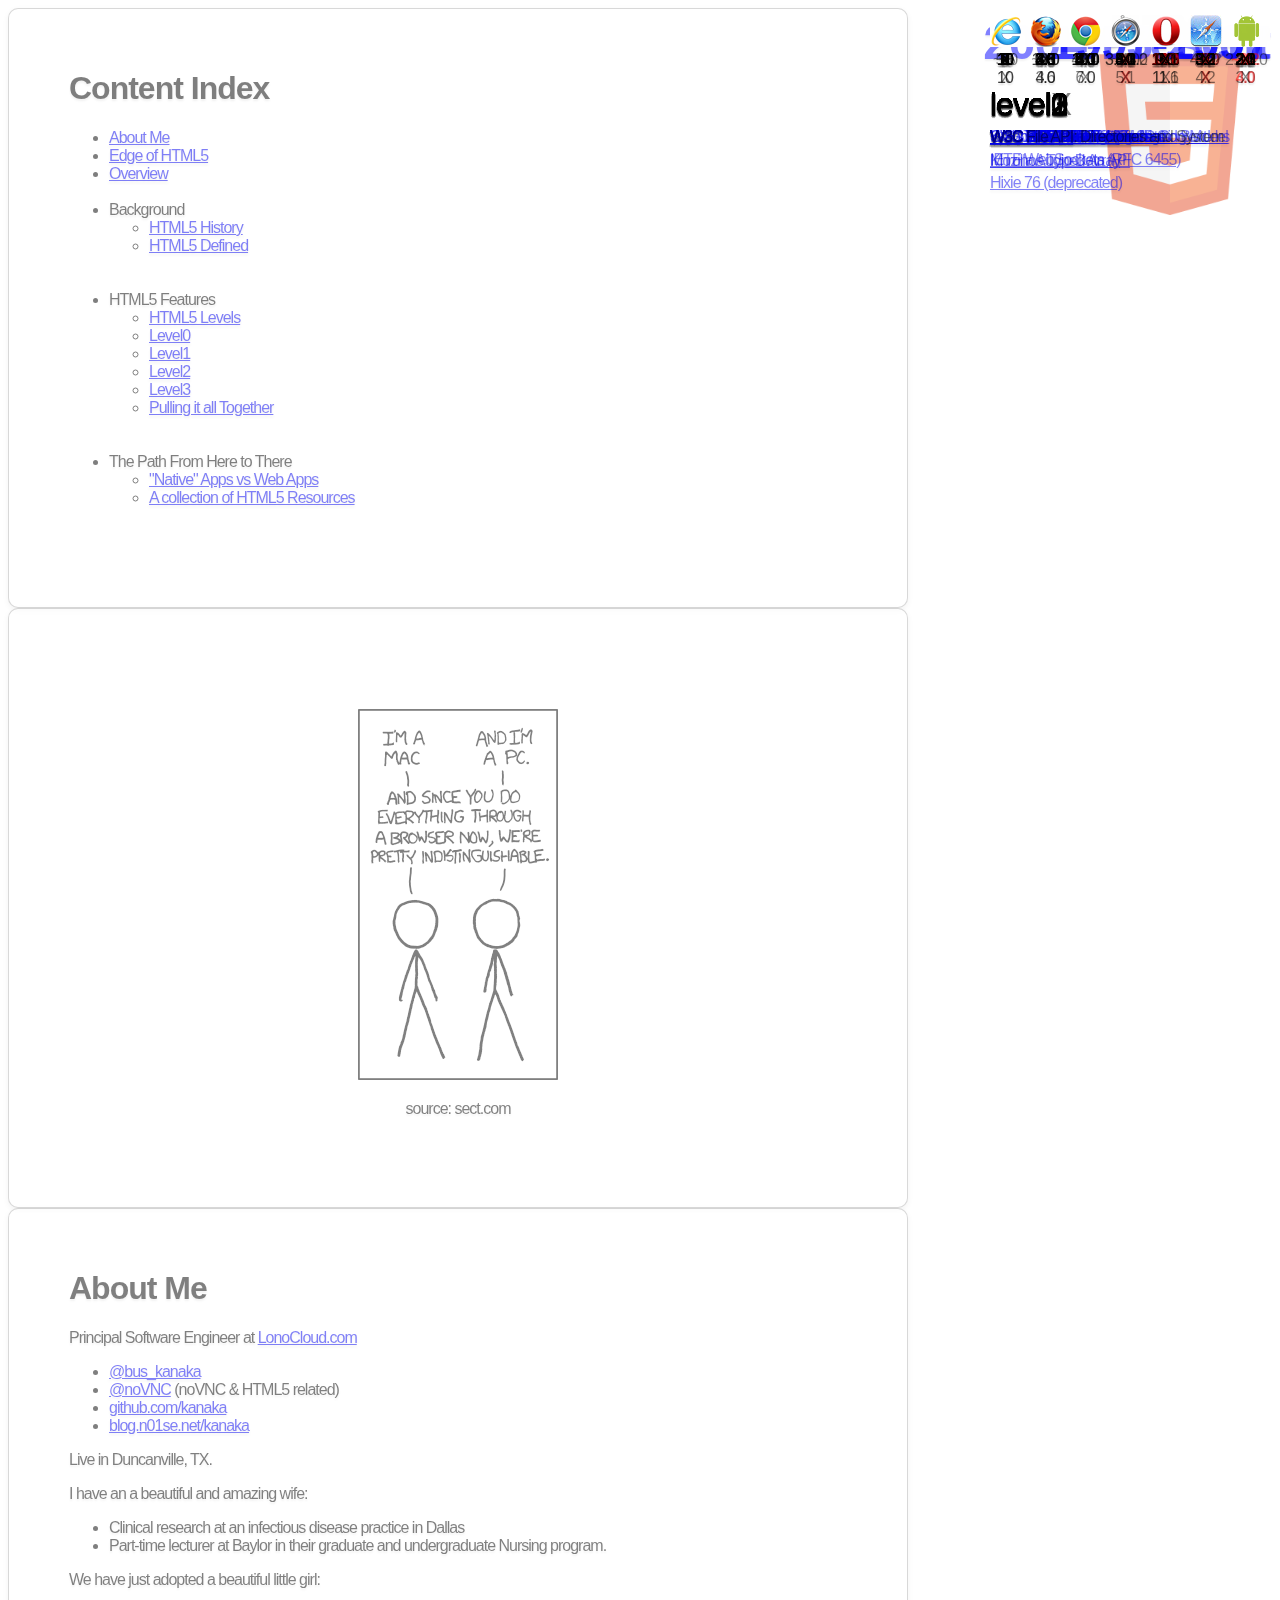
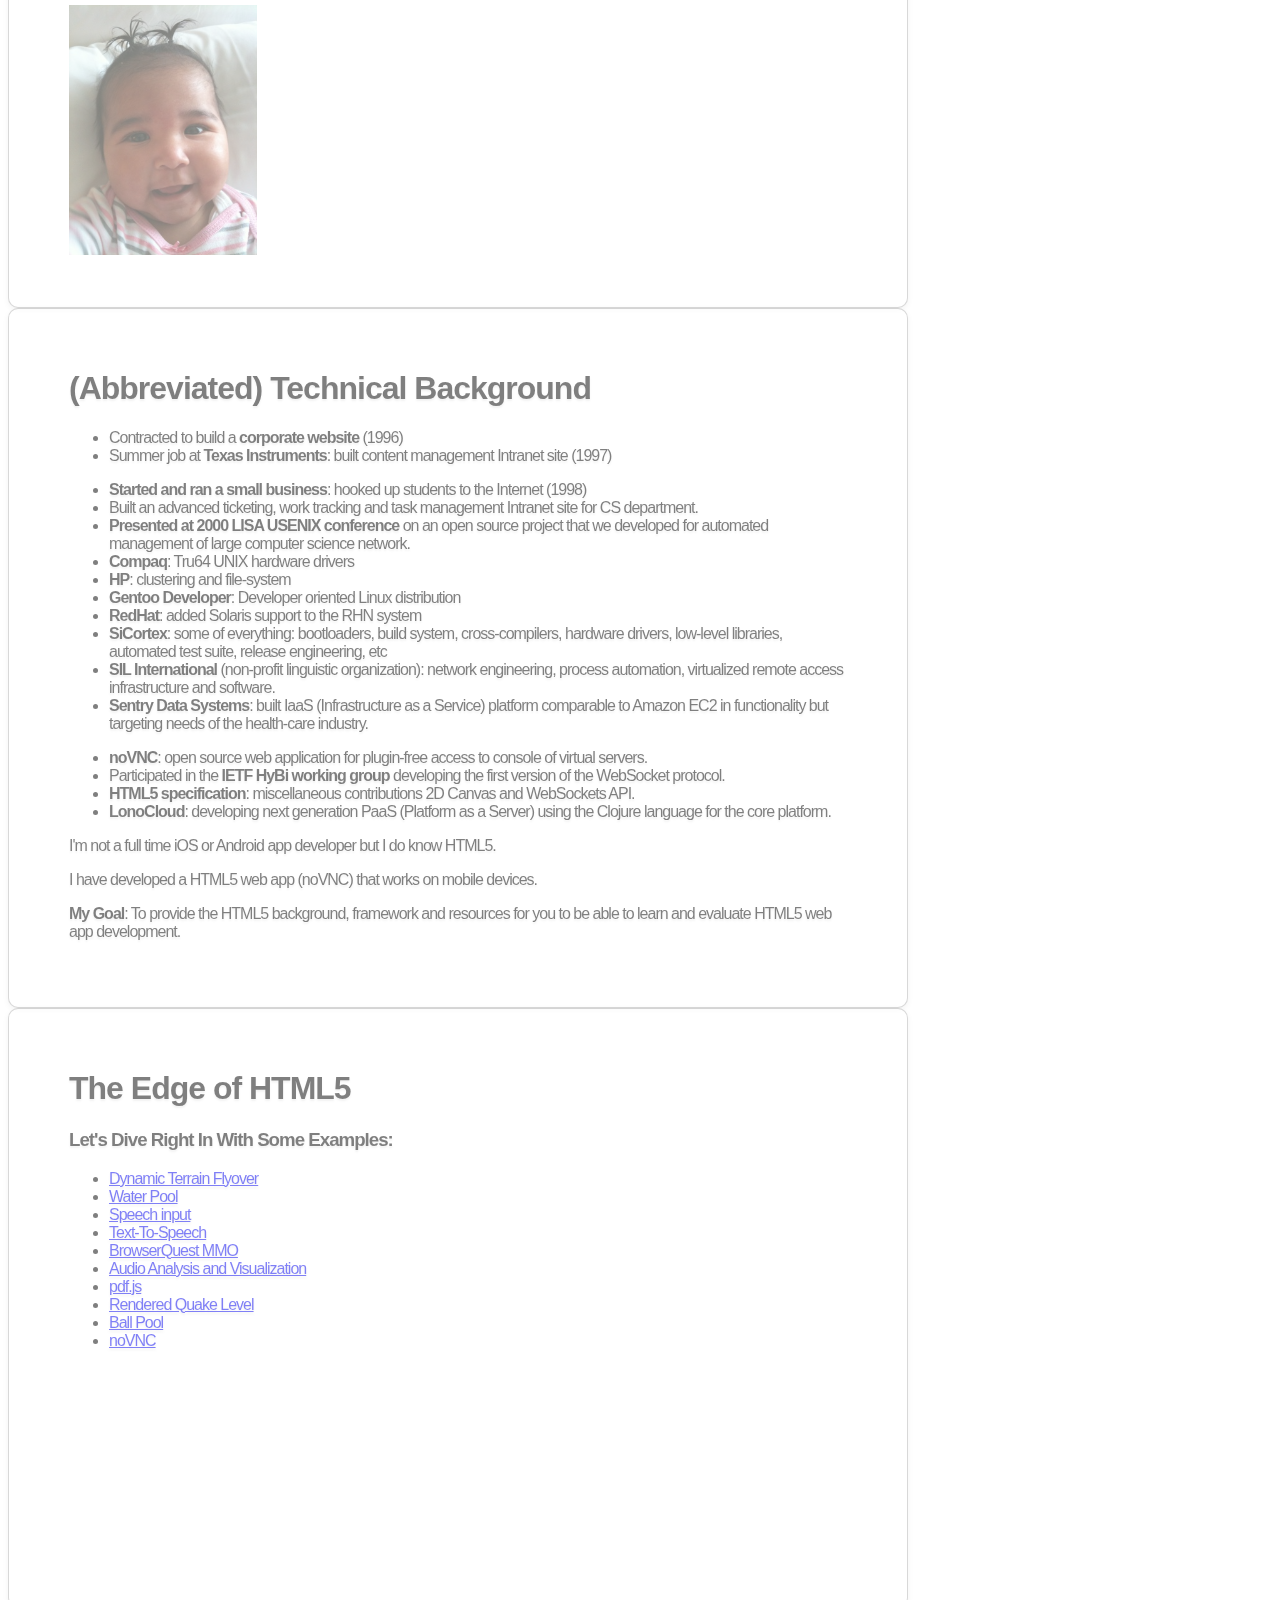
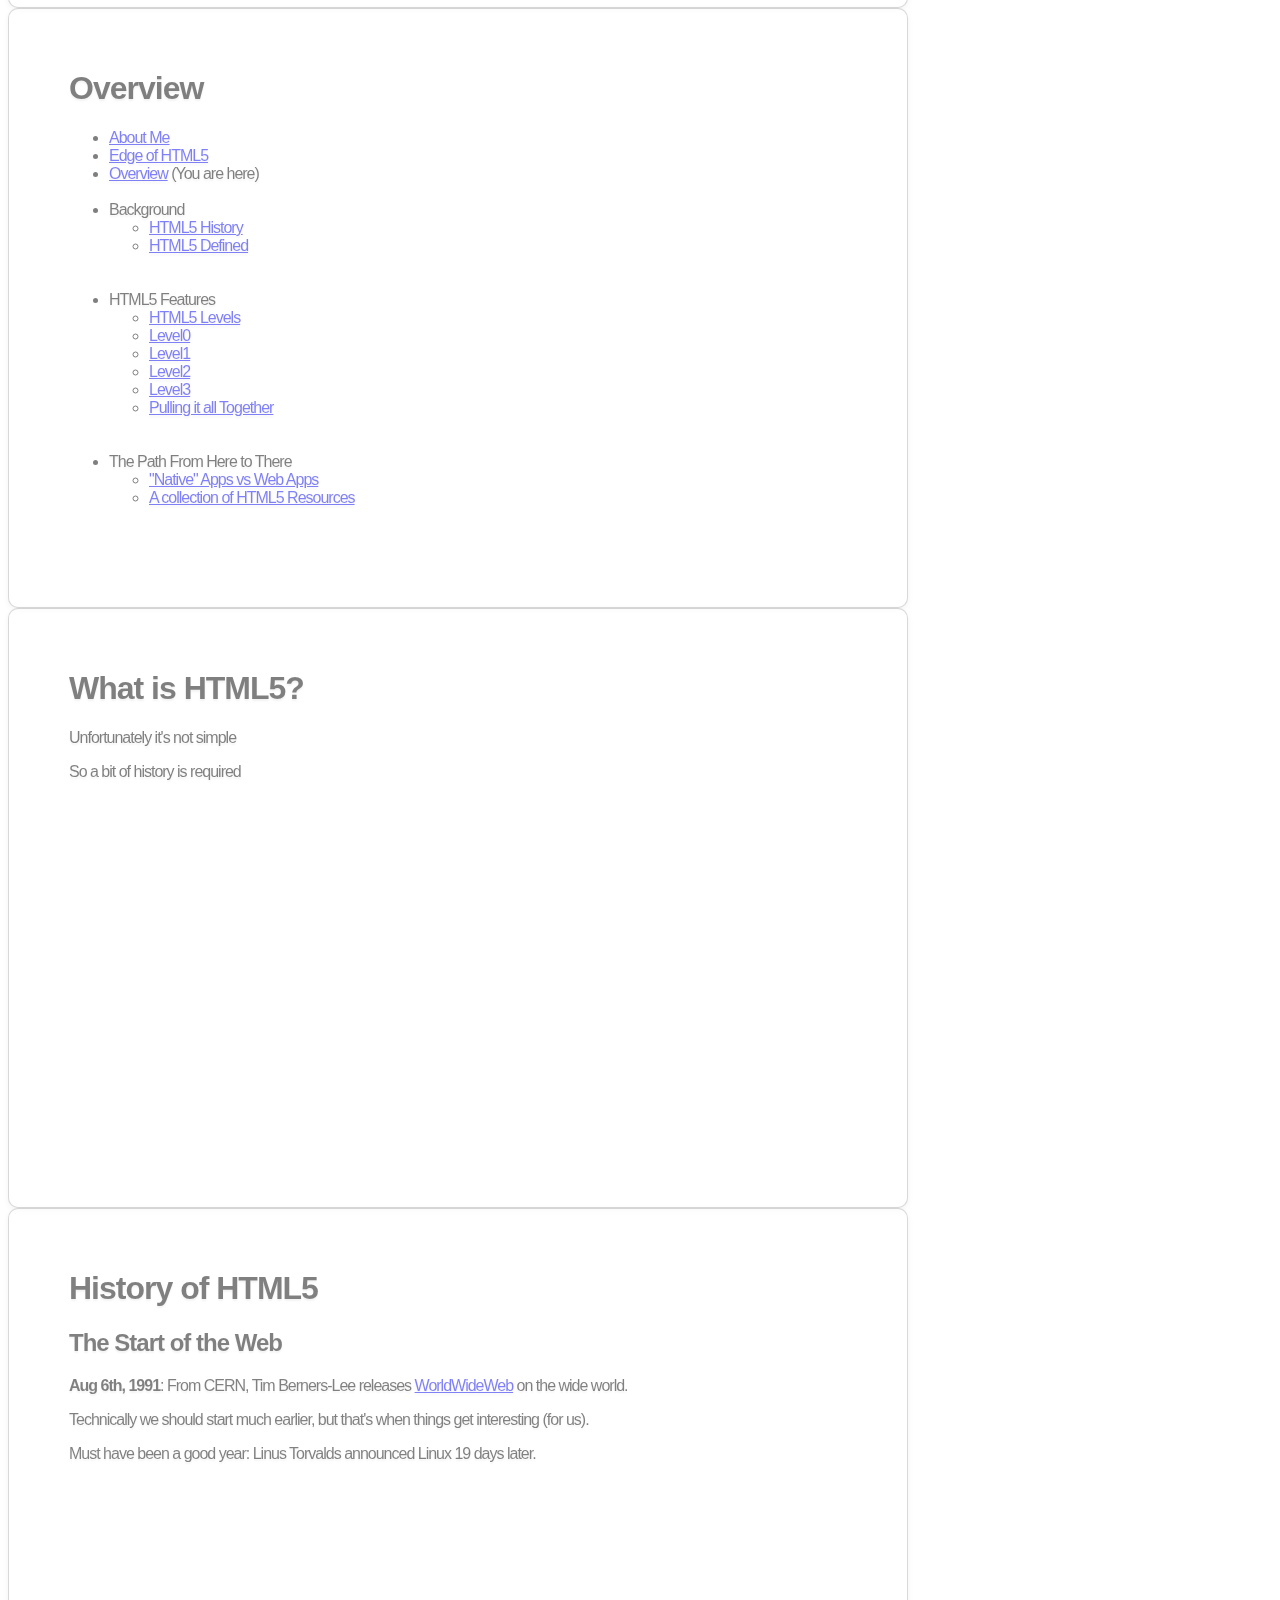
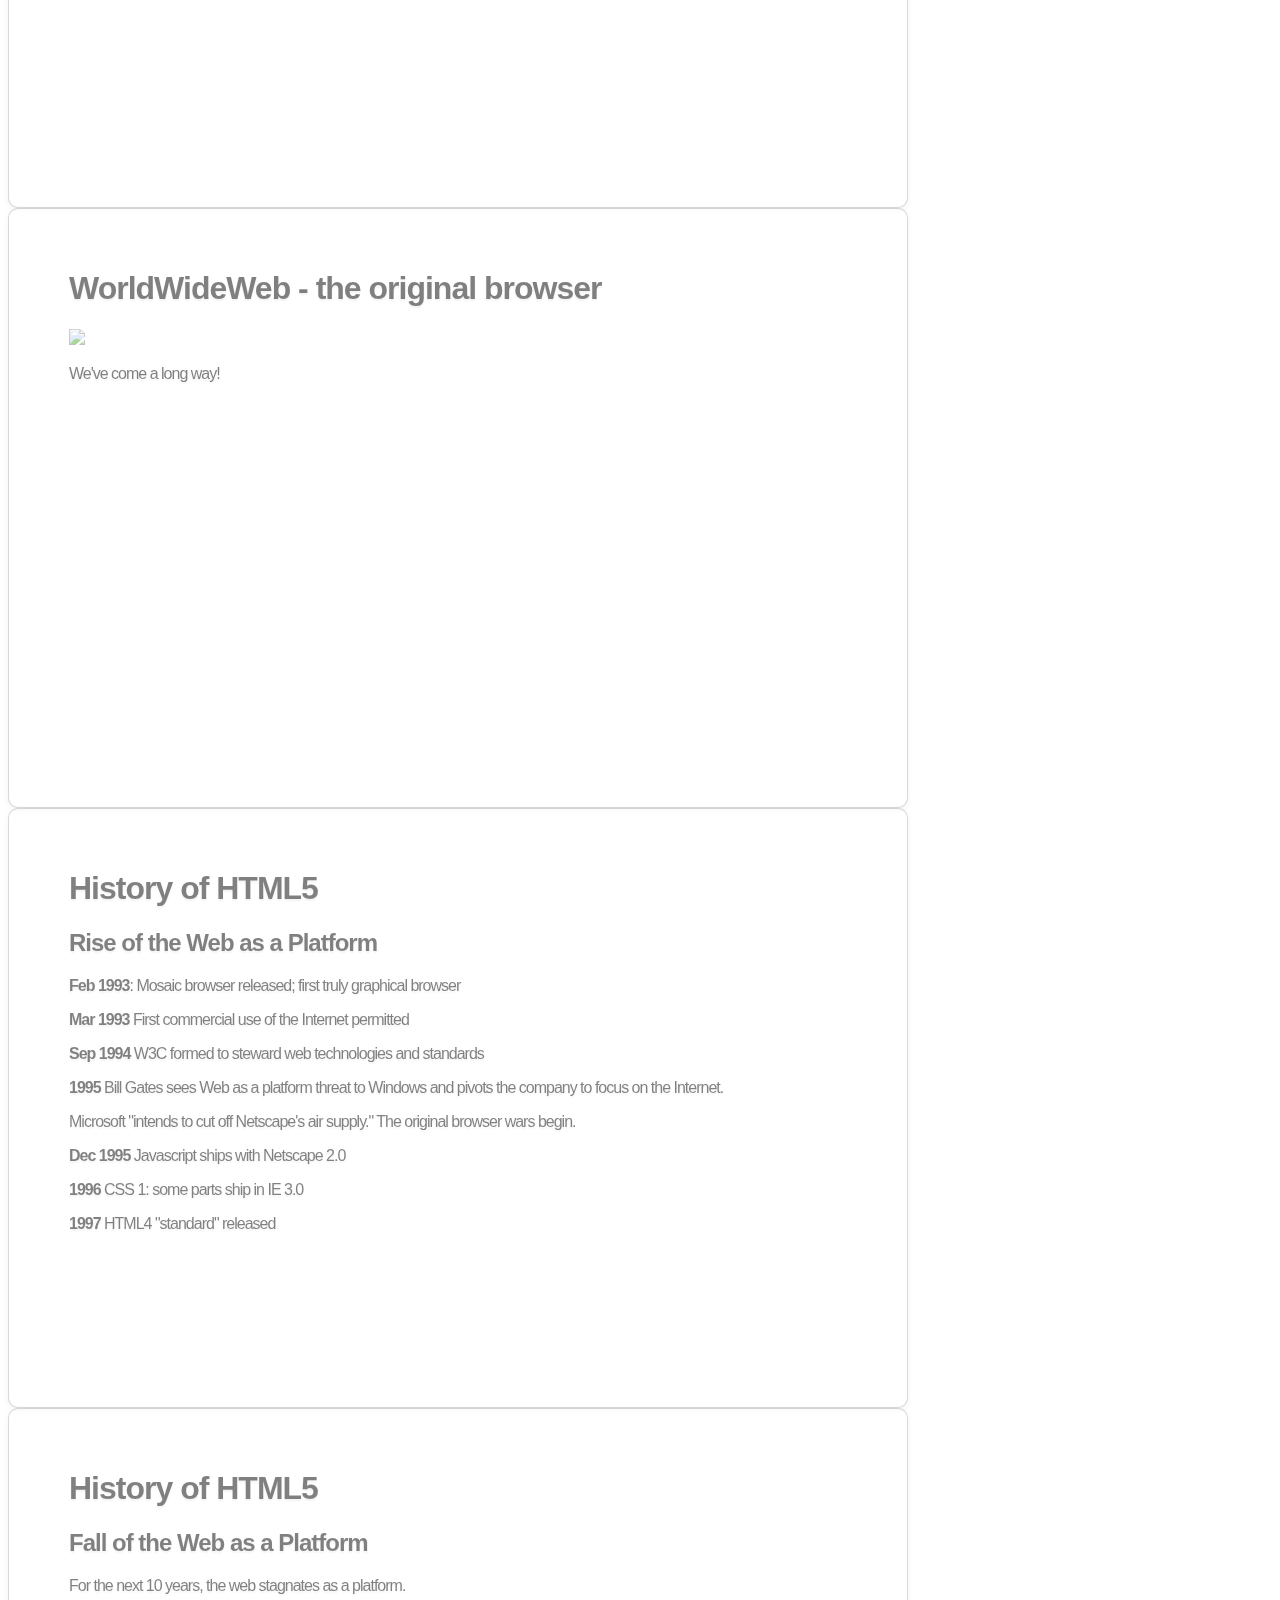
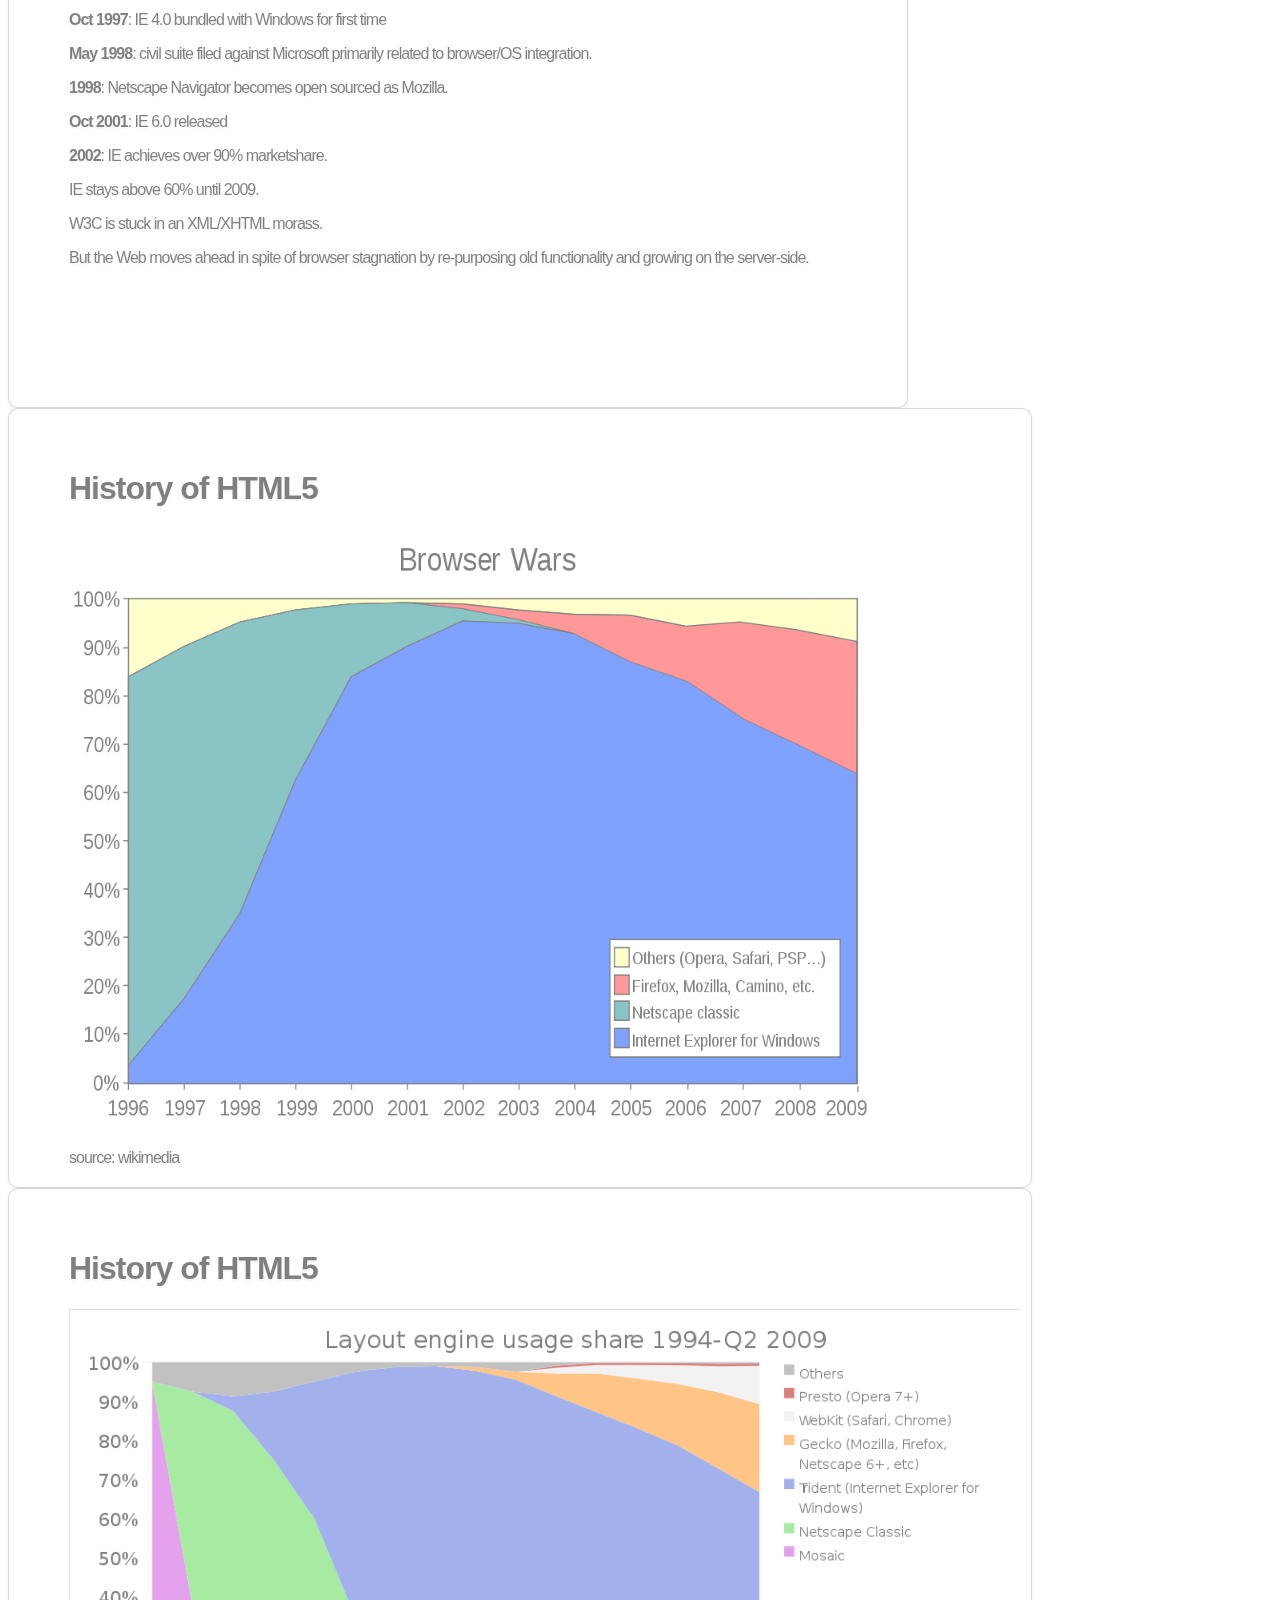
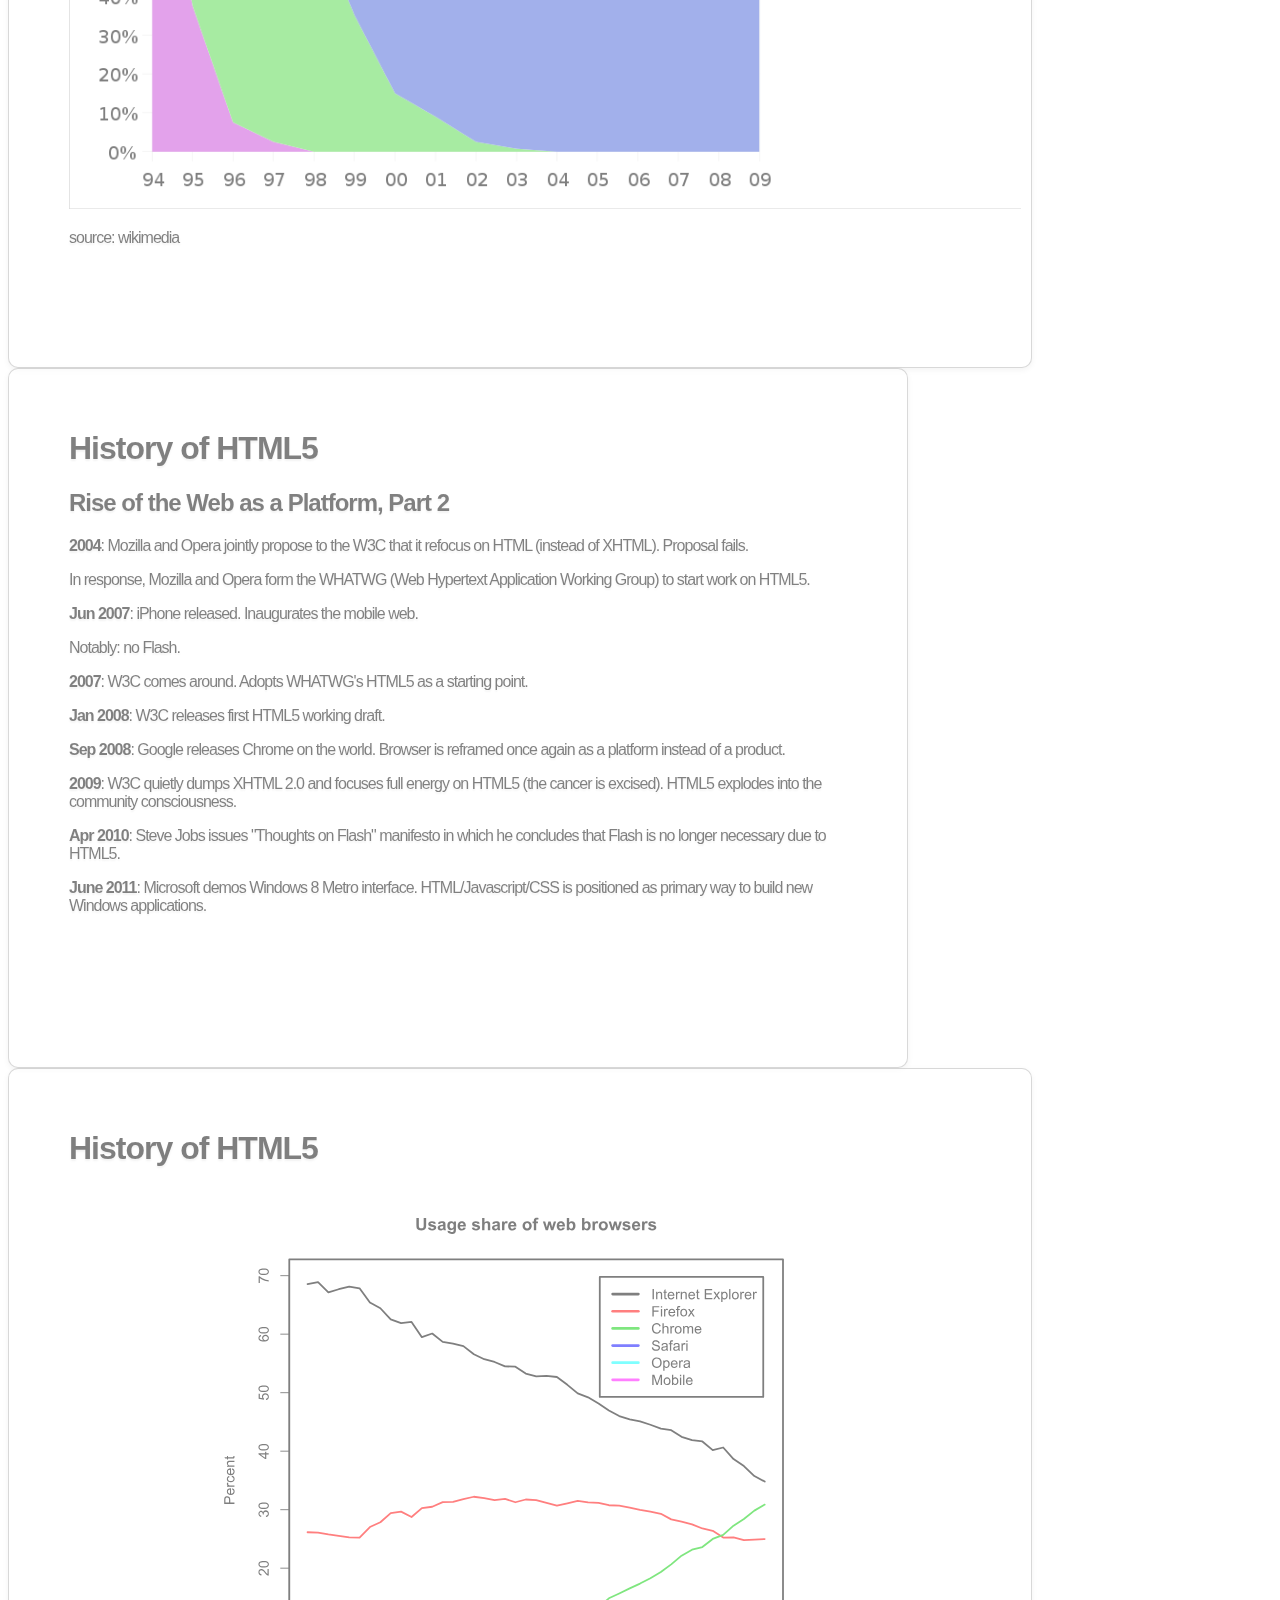
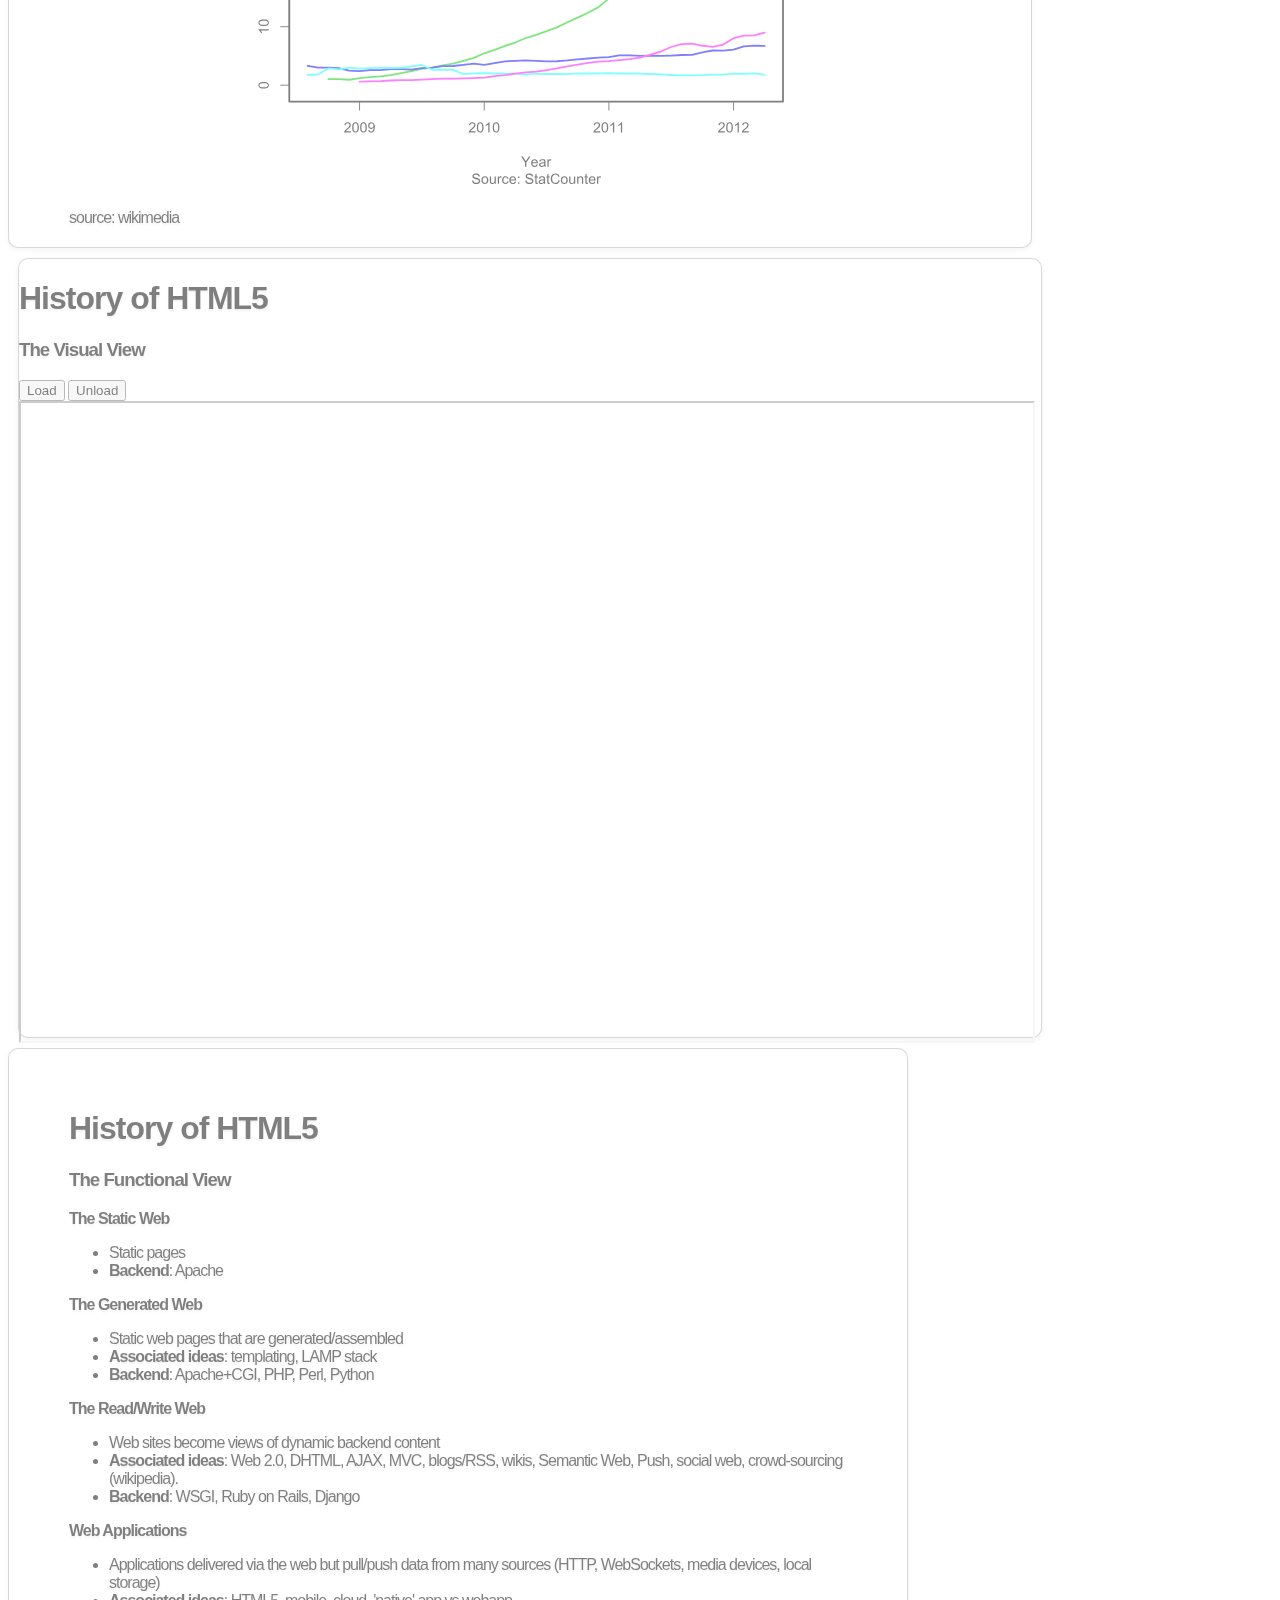
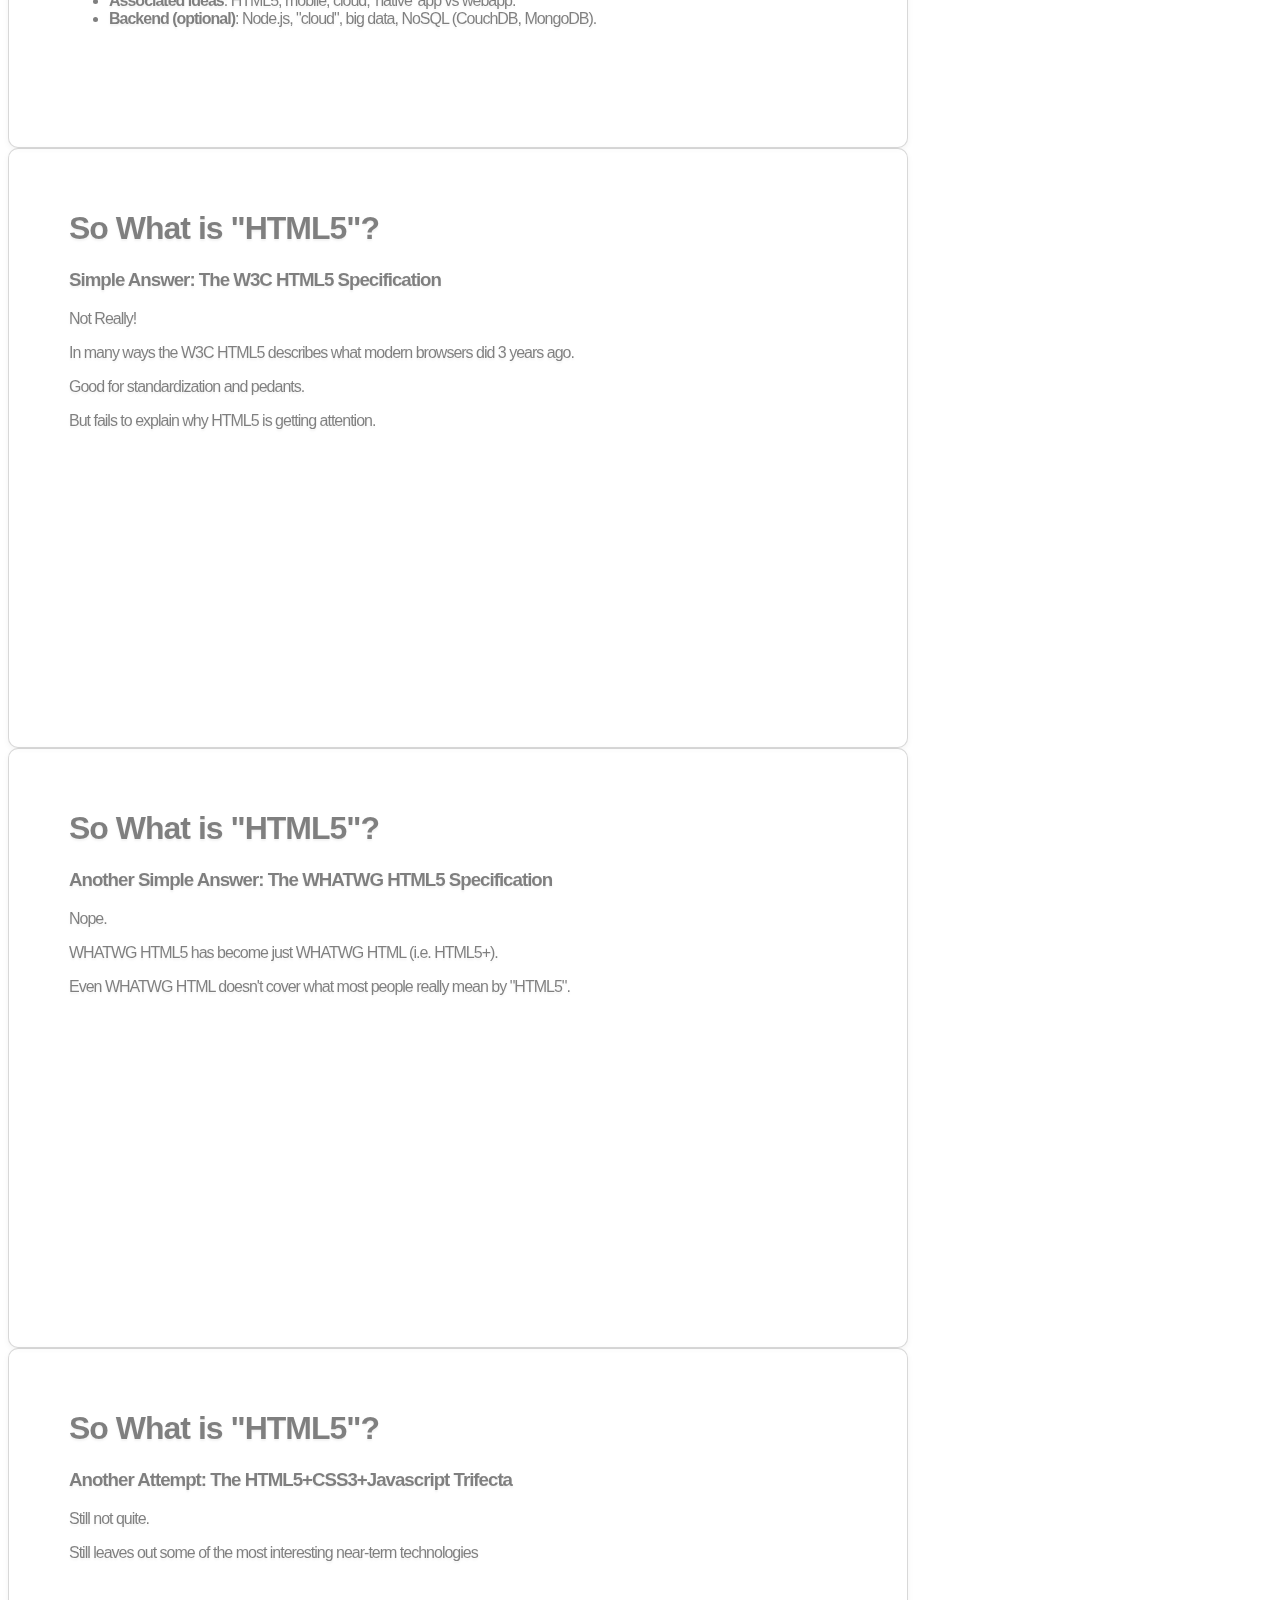
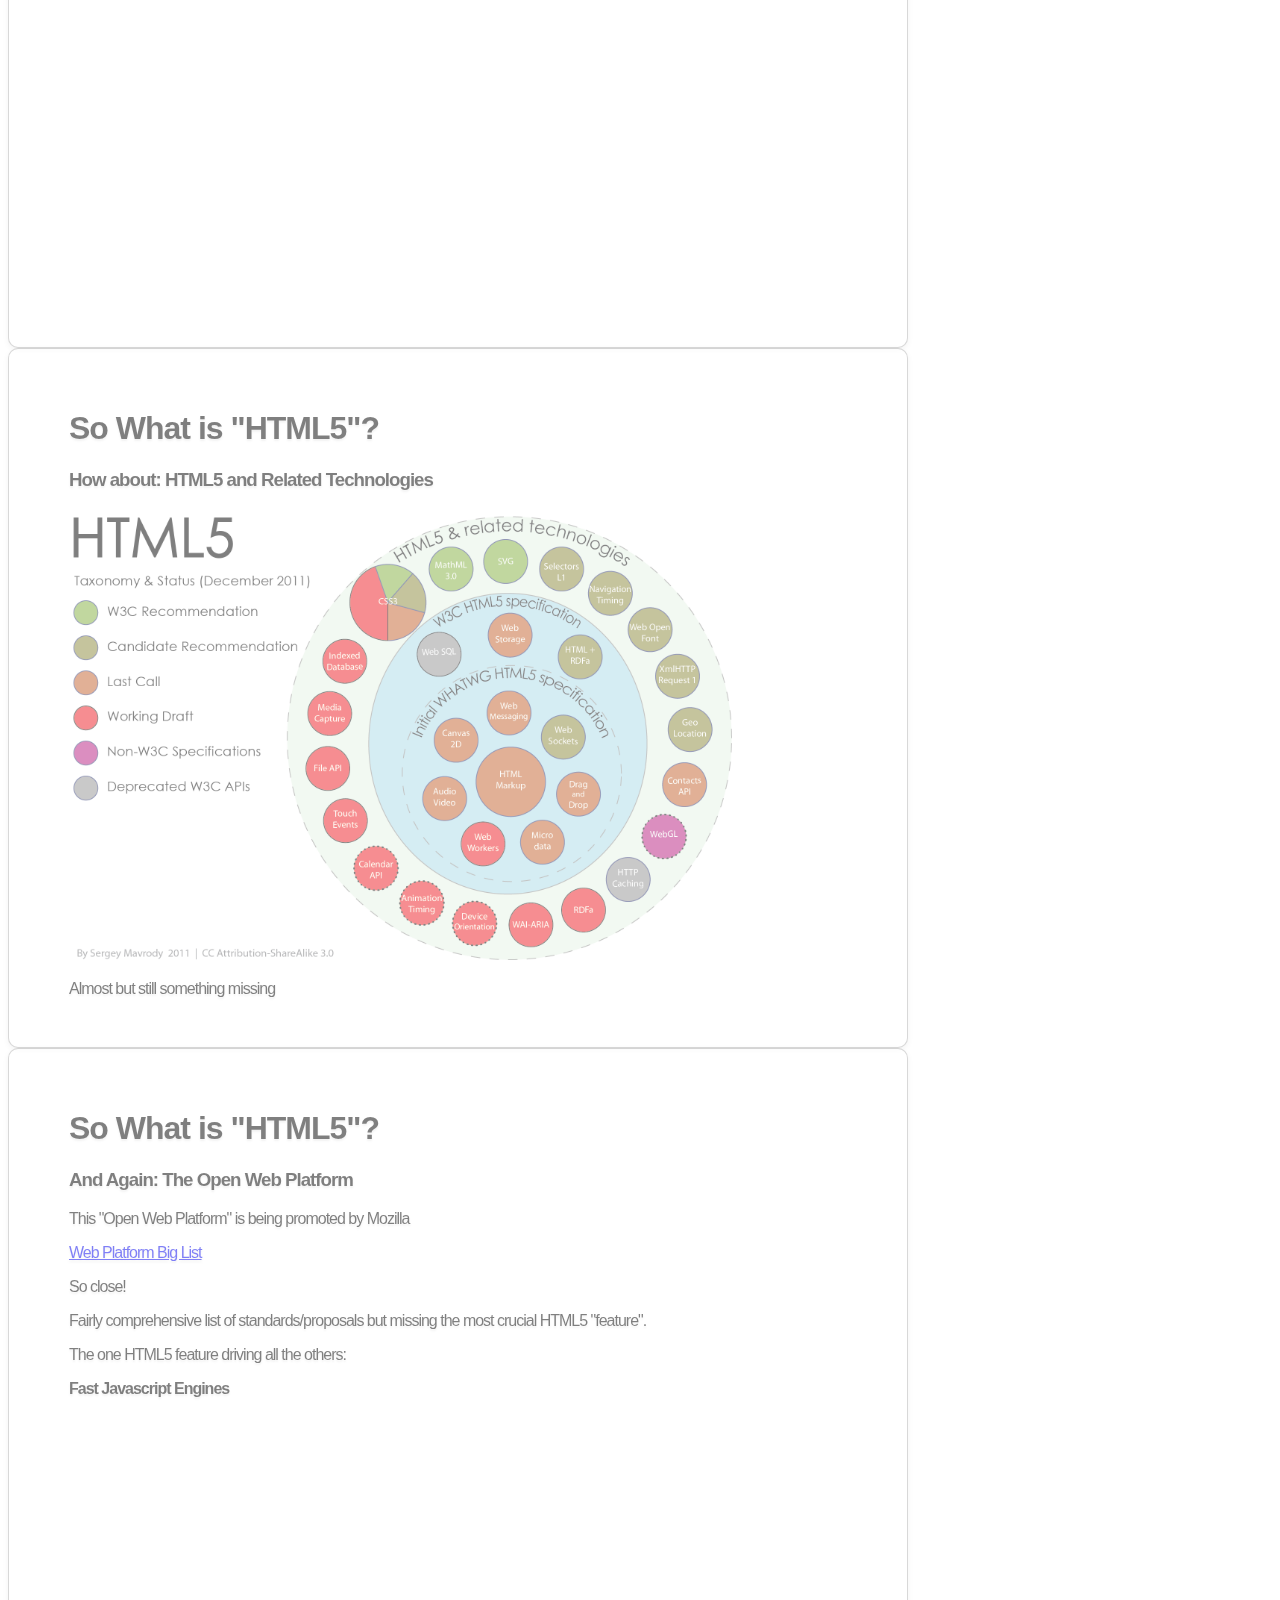
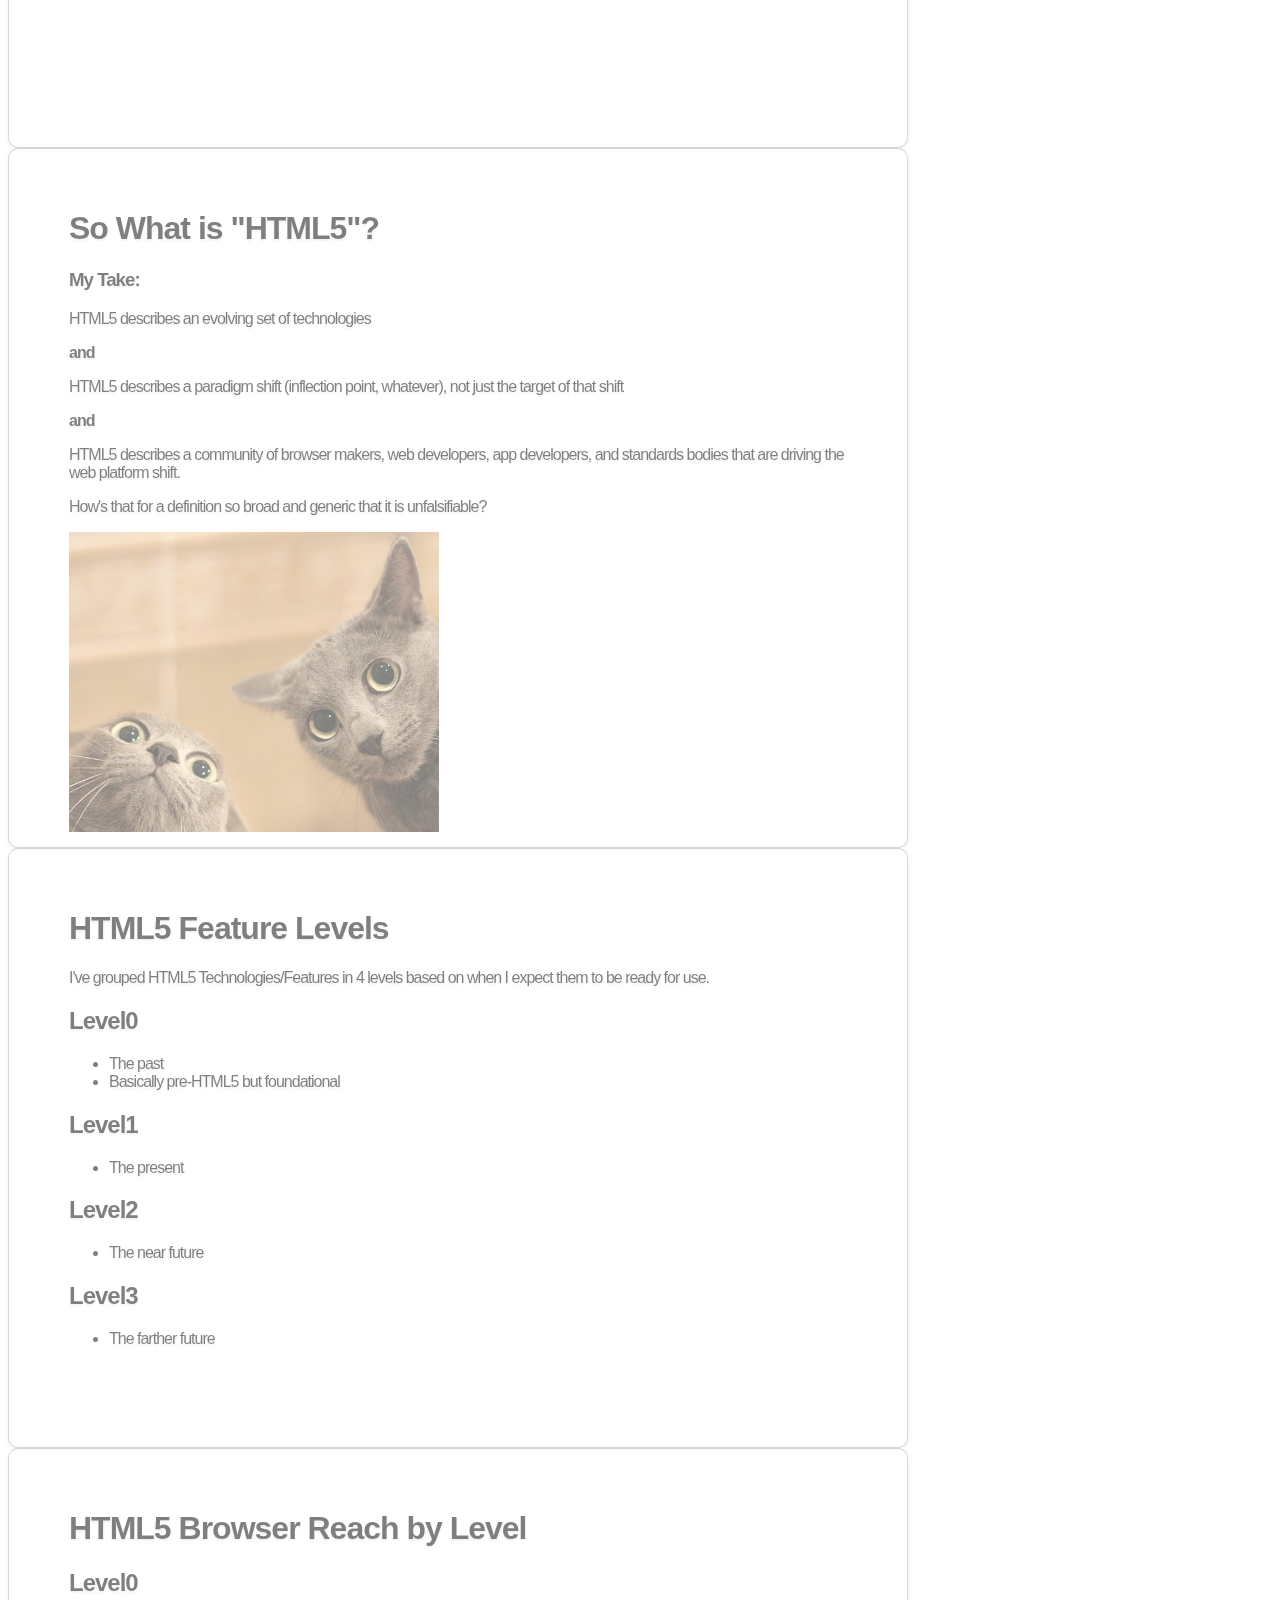
==== index.html @ 369259b6 "Rename html5.html to index.html" ====
<!DOCTYPE html>
<html lang="en">
<head>
	<meta charset="utf-8" />
	<title>HTML5</title>

	<meta name="description" content="HTML5 Presentation">
	<meta name="author" content="Joel Martin @bus_kanaka github@martintribe.org" />
	<meta name="viewport" content="width=device-width, maximum-scale=1.0, initial-scale=1.0, user-scalable=yes" />
	<meta http-equiv="X-UA-Compatible" content="IE=edge,chrome=1" />

	<link href="style1.css" rel="stylesheet" type="text/css" />
	<link href="style2.css" rel="stylesheet" type="text/css" />
	<link href="style3.css" rel="stylesheet" type="text/css" />
	<link href="jmpress.js/dist/basic-animations.css" rel="stylesheet" type="text/css" />

	<script type="text/javascript" src="jmpress.js/libs/jquery/jquery-1.7.1.min.js"></script>
	<script type="text/javascript" src="jmpress.js/dist/jmpress.js"></script>
</head>
<body>

<div id="simple">

        <!--
	<div id="everything" class="step" data-x="12000" data-y="0" data-z="0" data-scale="35">
            <h1>HTML5</h1>
	</div>
        -->

        <!-- Jump List -->
        <div id="jump-list" class="step" data-x="-3000" data-y="-7000">
            <h1>Content Index</h1>
            
            <ul>
                <li> <a href="#about-me">About Me</a>
                <li> <a href="#edge">Edge of HTML5</a>
                <li> <a href="#overview">Overview</a>
                <br><br>
                <li> Background
                <ul>
                    <li> <a href="#history1">HTML5 History</a>
                    <li> <a href="#so-what-is-html5a">HTML5 Defined</a>
                </ul>
                <br><br>
                <li> HTML5 Features
                <ul>
                    <li> <a href="#levels">HTML5 Levels</a>
                    <li> <a href="#level0">Level0</a>
                    <li> <a href="#level1">Level1</a>
                    <li> <a href="#level2">Level2</a>
                    <li> <a href="#level3">Level3</a>
                    <li> <a href="#pulling-it-together1">Pulling it all Together</a>
                </ul>
                <br><br>
                <li> The Path From Here to There
                <ul>
                    <li> <a href="#native-vs-web1">"Native" Apps vs Web Apps</a>
                    <li> <a href="#resources">A collection of HTML5 Resources</a>
                </ul>
            </ul>
        </div>


        <!-- *************************************************************** -->


        <!-- Start: Mac, PC -> Web -->
        <div id="start" class="step" data-x="-3000" data-y="-6000">
            <div style="width:100%; height: 100%;
                        text-align: center; margin-top: 60px;">
            <div class="html5-timeline">
                <img height="200" src="imgs/HTML5_Logo_512.png">
            </div>
            <img src="imgs/mac_pc.png">
            <p>source: sect.com</p>
            </div>
        </div>

        <!-- About Me -->
        <div id="about-me" class="step tall-step" data-x="-1500" data-y="-6000">
            <h1>About Me</h1>
            <p data-jmpress="fade">
            Principal Software Engineer at <a target="lonocloud" href="http://lonocloud.com">LonoCloud.com</a>
            </p>
            <ul data-jmpress="fade">
                <li><a target="twitter1" href="https://twitter.com/#!/bus_kanaka">@bus_kanaka</a>
                <li><a target="twitter2" href="https://twitter.com/#!/noVNC">@noVNC</a> (noVNC &amp; HTML5 related)
                <li><a target="github" href="https://github.com/kanaka">github.com/kanaka</a>
                <li><a target="blog" href="http://blog.n01se.net/kanaka">blog.n01se.net/kanaka</a>
            </ul>
            <p data-jmpress="fade">
            Live in Duncanville, TX.
            </p>
            <div data-jmpress="fade">
            I have an a beautiful and amazing wife:
            <ul>
                <li>Clinical research at an infectious disease practice in Dallas
                <li>Part-time lecturer at Baylor in their graduate and
                undergraduate Nursing program.
            </ul>
            </div>
            <div data-jmpress="fade">
            <p>We have just adopted a beautiful little girl:</p>
            <img height="250" src="imgs/mari.jpg">
            </div>
	</div>

        <!-- background -->
        <div id="background" class="step tall-step" data-x="0" data-y="-6000">
            <h1>(Abbreviated) Technical Background</h1>
            <ul data-jmpress="fade">
                <li>Contracted to build a <strong>corporate website</strong> (1996)
                <li>Summer job at <strong>Texas Instruments</strong>: built content management Intranet site (1997)
            </ul>

            <ul data-jmpress="fade">
                <li><strong>Started and ran a small business</strong>: hooked up students to the Internet (1998)
                <li>Built an advanced ticketing, work tracking and task management Intranet site for CS department.
                <li><strong>Presented at 2000 LISA USENIX conference</strong> on an open source project that we developed for automated management of large computer science network.
                <li><strong>Compaq</strong>: Tru64 UNIX hardware drivers
                <li><strong>HP</strong>: clustering and file-system
                <li><strong>Gentoo Developer</strong>: Developer oriented Linux distribution
                <li><strong>RedHat</strong>: added Solaris support to the RHN system
                <li><strong>SiCortex</strong>: some of everything: bootloaders, build system, cross-compilers, hardware drivers, low-level libraries, automated test suite, release engineering, etc
                <li><strong>SIL International</strong> (non-profit linguistic organization): network engineering, process automation, virtualized remote access infrastructure and software.
                <li><strong>Sentry Data Systems</strong>: built IaaS (Infrastructure as a Service) platform comparable to Amazon EC2 in functionality but targeting needs of the health-care industry.
            </ul>

            <ul data-jmpress="fade">
                <li><strong>noVNC</strong>: open source web application for plugin-free access to console of virtual servers.
                <li>Participated in the <strong>IETF HyBi working group</strong> developing the first version of the WebSocket protocol.
                <li><strong>HTML5 specification</strong>: miscellaneous contributions 2D Canvas and WebSockets API.
                <li><strong>LonoCloud</strong>: developing next generation PaaS (Platform as a Server) using the Clojure language for the core platform.
            </ul>

            <div data-jmpress="fade">
            <p>I'm not a full time iOS or Android app developer but I do know HTML5.</p>
            <p>I have developed a HTML5 web app (noVNC) that works on mobile devices.</p>
            </div>

            <div data-jmpress="fade">
            <p><strong>My Goal</strong>: To provide the HTML5 background, framework and resources for you to be able to learn and evaluate HTML5 web app development.</p>
            </div>
	</div>




        <!-- *************************************************************** -->


        <!-- Edge of HTML5 -->
        <div id="edge" class="step" data-x="-1500" data-y="-5000">
            <h1>The Edge of HTML5</h1>

            <div data-jmpress="fade">
            <h3>Let's Dive Right In With Some Examples:</h3>
            <ul>
                <li><a href="http://alteredqualia.com/three/examples/webgl_terrain_dynamic.html" target="possibleex1">Dynamic Terrain Flyover</a>
                <li><a href="http://madebyevan.com/webgl-water/" target="possibleex2">Water Pool</a>
                <li><a href="http://html5-demos.appspot.com/static/whats-new-with-html5-media/template/index.html#18" target="possibleex3">Speech input</a>
                <li><a href="http://syntensity.com/static/espeak.html" target="possibleex3b">Text-To-Speech</a>
                <li><a href="http://browserquest.mozilla.org/" target="possibleex4">BrowserQuest MMO</a>
                <li><a href="http://www.htmlfivewow.com/demos/audio-visualizer/index.html" target="possibleex5">Audio Analysis and Visualization</a>
                <li><a href="http://mozilla.github.com/pdf.js/web/viewer.html" target="possibleex6">pdf.js</a>
                <li><a href="http://media.tojicode.com/q3bsp/" target="possibleex7">Rendered Quake Level</a>

                <br>

                <li><a href="http://mrdoob.com/projects/chromeexperiments/ball_pool/" target="possibleex8">Ball Pool</a>
                <li><a href="http://noVNC.com" target="possibleex9">noVNC</a>
            </ul>
            </div>
	</div>


        <!-- Overview -->
        <div id="overview" class="step" data-x="0" data-y="-5000">
            <h1>Overview</h1>
            
            <ul>
                <li> <a href="#about-me">About Me</a>
                <li> <a href="#edge">Edge of HTML5</a>
                <li> <a href="#overview">Overview</a> (You are here)
                <br><br>
                <li data-jmpress="fade"> Background
                <ul>
                    <li> <a href="#history1">HTML5 History</a>
                    <li> <a href="#so-what-is-html5a">HTML5 Defined</a>
                </ul>
                <br><br>
                <li data-jmpress="fade"> HTML5 Features
                <ul>
                    <li> <a href="#levels">HTML5 Levels</a>
                    <li> <a href="#level0">Level0</a>
                    <li> <a href="#level1">Level1</a>
                    <li> <a href="#level2">Level2</a>
                    <li> <a href="#level3">Level3</a>
                    <li> <a href="#pulling-it-together1">Pulling it all Together</a>
                </ul>
                <br><br>
                <li data-jmpress="fade"> The Path From Here to There
                <ul>
                    <li> <a href="#native-vs-web1">"Native" Apps vs Web Apps</a>
                    <li> <a href="#resources">A collection of HTML5 Resources</a>
                </ul>
            </ul>
	</div>

        <!-- What is HTML5? -->
        <div id="what-is-html5" class="step" data-x="1500" data-y="-5000">
            <h1>What is HTML5?</h1>

            <div data-jmpress="fade">
            <p>Unfortunately it's not simple</p>
            <p>So a bit of history is required</p>
            </div>
	</div>

        <!-- History 1991 -->
        <div id="history1" class="step" data-x="3000" data-y="-5000">
            <div class="html5-timeline">
                1991
            </div>

            <h1>History of HTML5</h1>
            <h2>The Start of the Web</h2>

            <div data-jmpress="fade">
            <p><strong>Aug 6th, 1991</strong>: From CERN, Tim Berners-Lee releases <a href="http://www.w3.org/History/1994/WWW/Journals/CACM/screensnap2_24c.gif" target="WorldWideWeb">WorldWideWeb</a> on the wide world.</p>
            </div>
            <div data-jmpress="fade">
            <p>Technically we should start much earlier, but that's when things get interesting (for us).</p>
            </div>
            <div data-jmpress="fade">
            <p>Must have been a good year: Linus Torvalds announced Linux 19 days later.</p>
            </div>
	</div>

        <!-- original-browser -->
        <div id="history1a" class="step" data-x="4500" data-y="-5000">
            <h1>WorldWideWeb - the original browser</h1>

            <p><img height="400" src="http://www.w3.org/History/1994/WWW/Journals/CACM/screensnap2_24c.gif"></p>
            <div data-jmpress="fade">
            <p>We've come a long way!</p>
            </div>
	</div>

        <!-- History 1993-1997 -->
        <div id="history2" class="step" data-x="6000" data-y="-5000">
            <div class="html5-timeline">
                1993-1997
            </div>

            <h1>History of HTML5</h1>
            <h2>Rise of the Web as a Platform</h2>

            <div data-jmpress="fade">
            <p><strong>Feb 1993</strong>: Mosaic browser released; first truly graphical browser</p>
            </div>
            <div data-jmpress="fade">
            <p><strong>Mar 1993</strong> First commercial use of the Internet permitted</p>
            </div>
            <div data-jmpress="fade">
            <p><strong>Sep 1994</strong> W3C formed to steward web technologies and standards </p>
            </div>
            <div data-jmpress="fade">
            <p><strong>1995</strong> Bill Gates sees Web as a platform threat to
              Windows and pivots the company to focus on the Internet.</p>
            </div>
            <div data-jmpress="fade">
            <p> Microsoft "intends to cut off Netscape's air supply." The
                original browser wars begin. </p>
            </div>
            <div data-jmpress="fade">
            <p><strong>Dec 1995</strong> Javascript ships with Netscape 2.0</p>
            </div>
            <div data-jmpress="fade">
            <p><strong>1996</strong> CSS 1: some parts ship in IE 3.0</p>
            </div>
            <div data-jmpress="fade">
            <p><strong>1997</strong> HTML4 "standard" released</p>
            </div>
	</div>

        <!-- History 1997-2002 -->
        <div id="history3" class="step" data-x="7500" data-y="-5000">
            <div class="html5-timeline">
                1997-2007
            </div>

            <h1>History of HTML5</h1>
            <h2>Fall of the Web as a Platform</h2>

            <div data-jmpress="fade">
            For the next 10 years, the web stagnates as a platform.
            </div>

            <div data-jmpress="fade">
            <p><strong>Oct 1997</strong>: IE 4.0 bundled with Windows for first time</p>
            </div>
            <div data-jmpress="fade">
            <p><strong>May 1998</strong>: civil suite filed against Microsoft primarily
              related to browser/OS integration.</p>
            </div>
            <div data-jmpress="fade">
            <p><strong>1998</strong>: Netscape Navigator becomes open sourced as Mozilla.</p>
            </div>
            <div data-jmpress="fade">
            <p><strong>Oct 2001</strong>: IE 6.0 released</p>
            </div>
            <div data-jmpress="fade">
            <p><strong>2002</strong>: IE achieves over 90% marketshare.</p>
            </div>
            <div data-jmpress="fade">
            <p>IE stays above 60% until 2009.</p>
            </div>
            <div data-jmpress="fade">
            <p>W3C is stuck in an XML/XHTML morass.</p>
            </div>
            <div data-jmpress="fade">
            <p>But the Web moves ahead in spite of browser stagnation by re-purposing old functionality and growing on the server-side.</p>
            </div>

	</div>

        <!-- history: browser share -->
        <div id="history-browser-share" class="step large-step" data-x="9000" data-y="-5000">
            <h1>History of HTML5</h1>

            <p><img height="600" src="imgs/browser-wars.png"></p>
            <p>source: wikimedia</p>
	</div>

        <!-- history: engine share -->
        <div id="history-engine-share" class="step large-step" data-x="10500" data-y="-5000">
            <h1>History of HTML5</h1>

            <p><img height="500" src="imgs/engine-share.png"></p>
            <p>source: wikimedia</p>
	</div>


        <!-- History 2004-Present -->
        <div id="history4" class="step tall-step" data-x="12000" data-y="-5000">
            <div class="html5-timeline">
                2004-Present
            </div>

            <h1>History of HTML5</h1>
            <h2>Rise of the Web as a Platform, Part 2</h2>

            <div data-jmpress="fade">
            <p><strong>2004</strong>: Mozilla and Opera jointly propose to the W3C that it refocus on
              HTML (instead of XHTML). Proposal fails.</p>
            </div>
            <div data-jmpress="fade">
            In response, Mozilla and Opera form the WHATWG (Web
            Hypertext Application Working Group) to start work on HTML5.
            </div>
            <div data-jmpress="fade">
            <p><strong>Jun 2007</strong>: iPhone released. Inaugurates the mobile web.</p>
            </div>
            <div data-jmpress="fade">
            <p>Notably: no Flash.</p>
            </div>
            <div data-jmpress="fade">
            <p><strong>2007</strong>: W3C comes around. Adopts
            WHATWG's HTML5 as a starting point.</p>
            </div>
            <div data-jmpress="fade">
            <p><strong>Jan 2008</strong>: W3C releases first HTML5 working draft.</p>
            </div>
            <div data-jmpress="fade">
            <p><strong>Sep 2008</strong>: Google releases Chrome on
            the world. Browser is reframed once again as a platform
            instead of a product.</p>
            </div>
            <div data-jmpress="fade">
            <p><strong>2009</strong>: W3C quietly dumps XHTML 2.0 and
            focuses full energy on HTML5 (the cancer is excised).
            HTML5 explodes into the community consciousness.</p>
            </div>
            <div data-jmpress="fade">
            <p><strong>Apr 2010</strong>: Steve Jobs issues "Thoughts
            on Flash" manifesto in which he concludes that Flash is no
            longer necessary due to HTML5.</p>
            </div>
            <div data-jmpress="fade">
            <p><strong>June 2011</strong>: Microsoft demos Windows
            8 Metro interface. HTML/Javascript/CSS is positioned as
            primary way to build new Windows applications.</p>
            </div>
	</div>

        <!-- history: recent browser share -->
        <div id="recent-browser-share" class="step large-step" data-x="13500" data-y="-5000">
            <h1>History of HTML5</h1>

            <p><img height="600" width="900" src="imgs/browser-share.svg"></p>
            <p>source: wikimedia</p>
	</div>


        <div id="history-visual" class="step example-large" data-x="15000" data-y="-5000">
            <h1>History of HTML5</h1>
            <h3>The Visual View</h3>
            <input type="button" value="Load" onclick="load('#evolvex', 'http://evolutionofweb.appspot.com/')">
            <input type="button" value="Unload" onclick="unload('#evolvex')">
            </h3>
            <iframe id="evolvex" width="99%" height="82%">
            </iframe>
        </div>

        <div id="history-logical" class="step tall-step" data-x="16500" data-y="-5000">
            <h1>History of HTML5</h1>
            <h3>The Functional View</h3>
            <div data-jmpress="fade">
                <strong>The Static Web</strong>
                <ul>
                    <li> Static pages
                    <li> <strong>Backend</strong>: Apache
                </ul>
            </div>
            <div data-jmpress="fade">
                <strong>The Generated Web</strong>
                <ul>
                    <li> Static web pages that are generated/assembled 
                    <li> <strong>Associated ideas</strong>: templating, LAMP stack
                    <li> <strong>Backend</strong>: Apache+CGI, PHP, Perl, Python
                </ul>
            </div>
            <div data-jmpress="fade">
                <strong>The Read/Write Web</strong>
                <ul>
                    <li> Web sites become views of dynamic backend content
                    <li> <strong>Associated ideas</strong>: Web 2.0, DHTML, AJAX, MVC,
                    blogs/RSS, wikis, Semantic Web, Push, social web,
                    crowd-sourcing (wikipedia).
                    <li> <strong>Backend</strong>: WSGI, Ruby on Rails, Django
                </ul>
            </div>
            <div data-jmpress="fade">
                <strong>Web Applications</strong>
                <ul>
                    <li> Applications delivered via the web but
                    pull/push data from many sources (HTTP,
                    WebSockets, media devices, local storage)
                    <li> <strong>Associated ideas</strong>: HTML5, mobile, cloud,
                    'native' app vs webapp.
                    <li> <strong>Backend (optional)</strong>: Node.js, "cloud", big
                    data, NoSQL (CouchDB, MongoDB).
                </ul>
            </div>
        </div>


        <!-- *************************************************************** -->

        <!-- So What is HTML5? -->
        <div id="so-what-is-html5a" class="step" data-x="0" data-y="-4000">
            <h1>So What is "HTML5"?</h1>

            <h3>Simple Answer: The W3C HTML5 Specification</h3>
            <div data-jmpress="fade">
            <p>Not Really!</p>
            <p>In many ways the W3C HTML5 describes what
            modern browsers did 3 years ago.</p>
            <p>Good for standardization and pedants.</p>
            <p>But fails to explain why HTML5 is getting attention.</p>
            </div>
	</div>

        <div id="so-what-is-html5b" class="step" data-x="1500" data-y="-4000">
            <h1>So What is "HTML5"?</h1>

            <h3>Another Simple Answer: The WHATWG HTML5 Specification</h3>
            <div data-jmpress="fade">
            <p>Nope.</p>
            <p>WHATWG HTML5 has become just WHATWG HTML (i.e. HTML5+).</p>
            <p>Even WHATWG HTML doesn't cover what most people really mean
            by "HTML5".</p>
            </div>
	</div>

        <div id="so-what-is-html5c" class="step" data-x="3000" data-y="-4000">
            <h1>So What is "HTML5"?</h1>

            <h3>Another Attempt: The HTML5+CSS3+Javascript Trifecta</h3>
            <div data-jmpress="fade">
            <p>Still not quite.</p>
            <p>Still leaves out some of the most interesting near-term technologies</p>
            <p></p>
            </div>
	</div>

        <div id="so-what-is-html5d" class="step tall-step" data-x="4500" data-y="-4000">
            <h1>So What is "HTML5"?</h1>

            <h3>How about: HTML5 and Related Technologies</h3>
            <a href="imgs/HTML5-and-related.png" target="and-related"><img height="450" src="imgs/HTML5-and-related.png"></a>
            <div data-jmpress="fade">
            <p>Almost but still something missing</p>
            </div>
	</div>

        <div id="so-what-is-html5e" class="step tall-step" data-x="6000" data-y="-4000">
            <h1>So What is "HTML5"?</h1>

            <h3>And Again: The Open Web Platform</h3>
            <p>This "Open Web Platform" is being promoted by Mozilla</p>
            <a href="http://platform.html5.org/" target="web-platform">Web Platform Big List</a>
            <div data-jmpress="fade">
            <p>So close!</p>
            </div>
            <div data-jmpress="fade">
            <p>Fairly comprehensive list of standards/proposals but
            missing the most crucial HTML5 "feature".</p>
            </div>
            <div data-jmpress="fade">
            <p>The one HTML5 feature driving all the others:</p>
            </div>
            <div data-jmpress="fade">
            <p><strong>Fast Javascript Engines</strong></p>
            </div>
	</div>

        <div id="so-what-is-html5f" class="step tall-step" data-x="7500" data-y="-4000">
            <h1>So What is "HTML5"?</h1>

            <h3>My Take:</h3>
            <div data-jmpress="fade">
            <p>HTML5 describes an evolving set of technologies</p>
            </div>
            <div data-jmpress="fade">
            <p><strong>and</strong></p>
            <p>HTML5 describes a paradigm shift (inflection point,
            whatever), not just the target of that shift</p>
            </div>
            <div data-jmpress="fade">
            <p><strong>and</strong></p>
            <p>HTML5 describes a community of browser makers, web
            developers, app developers, and standards bodies that are
            driving the web platform shift.</p>
            </div>
            <div data-jmpress="fade">
            <p>How's that for a definition so broad and generic that it is unfalsifiable?</p>
            <img height="300" src="imgs/cats-staring.jpg">
            </div>
	</div>


        <!-- *************************************************************** -->


        <!-- levels -->
        <div id="levels" class="step" data-x="0" data-y="-3000">
            <h1>HTML5 Feature Levels</h1>
            I've grouped HTML5 Technologies/Features in 4 levels based
            on when I expect them to be ready for use.
            <div data-jmpress="fade">
                <h2>Level0</h2>
                <ul>
                    <li> The past
                    <li> Basically pre-HTML5 but foundational
                </ul>
            </div>
            <div data-jmpress="fade">
                <h2>Level1</h2>
                <ul>
                    <li> The present
                </ul>
            </div>
            <div data-jmpress="fade">
                <h2>Level2</h2>
                <ul>
                    <li> The near future
                </ul>
            </div>
            <div data-jmpress="fade">
                <h2>Level3</h2>
                <ul>
                    <li> The farther future
                </ul>
            </div>
	</div>

        <!-- levels-reach -->
        <div id="levels-reach" class="step tall-step" data-x="1500" data-y="-3000">
            <h1>HTML5 Browser Reach by Level</h1>
            <div data-jmpress="fade">
                <h2>Level0</h2>
                <ul>
                    <li> Over 75% (higher with polyfills)
                    <li> Near 100% by not including IE 6-8
                </ul>
            </div>
            <div data-jmpress="fade">
                <h2>Level1</h2>
                <ul>
                    <li> Over 70% (higher with polyfills)
                    <li> Approaching 100% not including IE 6-8
                    <li> Polyfills and/or fallbacks exist
                </ul>
            </div>
            <div data-jmpress="fade">
                <h2>Level2</h2>
                <ul>
                    <li> 25%-66% (polyfill often available)
                    <li> Exists in IE 9 or 10 (which means other browsers soon)
                </ul>
            </div>
            <div data-jmpress="fade">
                <h2>Level3</h2>
                <ul>
                    <li> Exists in at least one browser
                    <li> No commitment from MS for IE
                </ul>
            </div>
	</div>

        <!-- levels-score -->
        <div id="levels-score" class="step" data-x="3000" data-y="-3000">
            <h1>HTML5 Levels vs HTML5Test Score</h1>
            <p> The site <a href="http://html5test.com" target="html5test">html5test.com</a> provides
            a numerical score based on HTML5 feature support which can loosely map to feature level.</a>
            <div data-jmpress="fade">
                <h2>Level0</h2>
                <ul>
                    <li> 0-99
                </ul>
            </div>
            <div data-jmpress="fade">
                <h2>Level1</h2>
                <ul>
                    <li> 100-274
                </ul>
            </div>
            <div data-jmpress="fade">
                <h2>Level2</h2>
                <ul>
                    <li> 275-349
                </ul>
            </div>
            <div data-jmpress="fade">
                <h2>Level3</h2>
                <ul>
                    <li> 350-500
                </ul>
            </div>
	</div>

        <!-- levels -->
        <div id="levels-browsers" class="step tall-step" data-x="4500" data-y="-3000">
            <h1>HTML5 Browser Levels</h1>
            <p> Browsers can be loosely grouped into levels based on the
            level features they support and their HTML5Test score.
            Grey numbers indicate some missing coverage (likely
            included in next major release).</p>
            <div data-jmpress="fade">
                <h2>Level0</h2>
                <img class="browser-image" src="imgs/all-browsers.png">
                <ul class="browser-list">
                    <li>9<li>3.5<li>4.0<li>4.0<li>10.5<li>3.2<li>2.2
                </ul>
            </div>
            <br>
            <div data-jmpress="fade">
                <h2>Level1</h2>
                <img class="browser-image" src="imgs/all-browsers.png">
                <ul class="browser-list">
                    <li>9<li>3.5<li>4.0<li>5.0<li>10.6<li>4.0<li>3.0
                </ul>
            </div>
            <br>
            <div data-jmpress="fade">
                <h2>Level2</h2>
                <img class="browser-image" src="imgs/all-browsers.png">
                <ul class="browser-list">
                    <li>10<li>10<li>12<li><div class="partial">5.1</div><li><div class="partial"><div class="partial">11.6</div><li><div class="partial">5.0</div><li><div class="partial">4.0</div>
                </ul>
            </div>
            <br>
            <div data-jmpress="fade">
                <h2>Level3</h2>
                <img class="browser-image" src="imgs/all-browsers.png">
                <ul class="browser-list">
                    <li><div class="warn">X</div><li><div class="partial">10</div><li>15<li><div class="partial">5.1</div><li><div class="partial">12</div><li><div class="warn">X</div><li><div class="warn">X</div>
                </ul>
            </div>
	</div>

        <!-- browser-score-time -->
        <div id="browser-score-time" class="step large-step" data-x="6000" data-y="-3000">
            <h2>Browser Capability (HTML5Test Score) Over Time</h2>
            <iframe src="browser-time-score.html" width="100%" height="95%">
            </iframe>
	</div>

        <!-- browser-score-share -->
        <div id="browser-score-share" class="step large-step" data-x="7500" data-y="-3000">
            <h2>Browser Capability (HTML5Test Score) vs Market Share</h2>
            <iframe src="browser-score-share.html" width="100%" height="95%">
            </iframe>
	</div>

        <!-- browser-level-share -->
        <div id="browser-level-share" class="step large-step" data-x="9000" data-y="-3000">
            <h2>Browser HTML5 Feature Level vs Market Share</h2>
            <iframe src="browser-score-share-stack.html" width="100%" height="95%">
            </iframe>
	</div>

        <!-- Chrome Frame -->
        <div id="chrome-frame" class="step" data-x="10500" data-y="-3000">
            <h1>But what about IE 6, 7 and 8?</h1>
            <div data-jmpress="fade">
            <a href="http://www.google.com/chromeframe"><h2>Chrome Frame!</h2></a>
            <img height="200" src="imgs/chrome_frame-430.png">
            </div>
            <p data-jmpress="fade">
            Replaces Internet Explorer's rendering engine with Chrome's engine.
            </p>
            <p data-jmpress="fade">
            Does not require administrative privilege to install.
            </p>
            <p data-jmpress="fade">
            Or use polyfills and fallbacks (but beware terrible
            Javascript performance).
            </p>

	</div>


        <!-- *************************************************************** -->


        <!-- Feature Overview -->
        <div id="feature-overview" class="step" data-x="-1500" data-y="-1000">
            <h1>HTML5 Feature Overview</h1>
            <p data-jmpress="fade">
            Let's do an overview of HTML5 (and related) technologies.
            </p>
            <p data-jmpress="fade">
            Not a comprehensive overview but hopefully representative.
            </p>
	</div>

        <!-- TODO: other intro material: Chrome Developer Console,
        vendor prefixes, Fast Javascript -->

        <!-- Sample Slide -->
        <div id="sample" class="step" data-x="0" data-y="-1000">
            <div style="position: relative; top: -35px; left: -50px;">
                Sample Feature Slide
            </div>
            <div class="browser-info">
                <img class="browser-image" src="imgs/all-browsers.png">
                <ul class="browser-list">
                    <li>9<li>3.6<li>4.0<li>3.1<li>9.0<li>3.2<li>2.1
                </ul>
                <div class="html5-level">levelX</div>
                <div class="html5-spec"><a href="http://dev.w3.org/html5/spec/">W3C HTML5</a></div>
            </div>

            <h1>Feature Name</h1>
            <p data-jmpress="fade">
            Description of feature
            </p>
            <!--
            <p data-jmpress="fade">
            Short code snippets
            </p>
            -->
            <p data-jmpress="fade">
            Examples
            </p>
            <div id="semantics4" data-jmpress="fade">
            <p>Sometimes a "relevant" picture</p>
            <img height=220 src="imgs/cat-annoyed.jpg">
            </div>
	</div>

        <!-- Developer Tools -->
        <div id="developer-tools" class="step" data-x="1500" data-y="-1000">
            <h1>Chrome Developer Tools</h1>
            <p data-jmpress="fade">
            Chrome (and most recent browsers) have a powerful set of
            development and debug tools built in (or easily
            installed).
            </p>
            <ul data-jmpress="fade">
                <li> Analyze DOM tree
                <li> Look at remote and local resources and data
                <li> View network traffic and performance
                <li> Event timeline
                <li> Javascript Profiler
                <li> Interactive Javascript Console
            </ul>
            <p data-jmpress="fade">
            We'll use the Chrome Developer Tools to dive deeper into various examples to show how they work.
            </p>
	</div>



        <!-- *************************************************************** -->


        <!-- Level0 -->
        <div id="level0" class="step" data-x="-1500" data-y="0">
            <h1>Level0</h1>
            <p data-jmpress="fade">
                That's so three years ago.
            </p>
            <p data-jmpress="fade">
                Or in the immortal words of the French knights ...
            </p>
            <div data-jmpress="fade">
                <p>"We already got one"</p>
                <img height="350" src="imgs/french-surprise.jpg">
            </div>
        </div>

        <!-- New Semantic Elements -->
        <div id="semantics" class="step" data-x="0" data-y="0">
            <div class="browser-info">
                <img class="browser-image" src="imgs/all-browsers.png">
                <ul class="browser-list">
                    <li>9<li>3.0<li>4.0<li>3.1<li>9.0<li>3.2<li>2.1
                </ul>
                <div class="html5-level">level0</div>
                <div class="html5-spec"><a href="http://dev.w3.org/html5/spec/">W3C HTML5</a></div>
            </div>

            <h1>New Semantic Elements</h1>
            <p id="semantics1" data-jmpress="fade">
            &lt;section&gt;, &lt;nav&gt;, &lt;article&gt;, &lt;aside&gt;, &lt;header&gt;, &lt;footer&gt;, etc.
            </p>
            <p id="semantics2" data-jmpress="fade">
            One of the largest parts of the W3C HTML5 Specification proper ...
            </p>
            <p id="semantics3" data-jmpress="fade">
            ... and the least exciting.
            </p>
            <p id="semantics4" data-jmpress="fade">
            <img height=220 src="imgs/cat-tired.jpg">
            </p>
	</div>

        <div id="semantics-example" class="step example" data-x="0" data-y="700">
            <h1>New Semantic Elements Example</h1>
            <input type="button" value="Original (HTML4)" onclick="load('#sem1', 'http://diveintohtml5.info/examples/blog-original.html')">
            <input type="button" value="Semantic (HTML5)" onclick="load('#sem1', 'http://diveintohtml5.info/examples/blog-html5.html')">
            <input type="button" value="Unload" onclick="unload('#sem1')">
            <iframe id="sem1" width="100%" height="80%">
            </iframe>
        </div>

        <!-- CSS @font-face -->
        <div id="font-face" class="step" data-x="1500" data-y="0">
            <div class="browser-info">
                <img class="browser-image" src="imgs/all-browsers.png">
                <ul class="browser-list">
                    <li>5.5<li>3.5<li>4.0<li>3.2<li>10.0<li>3.2<li>2.2
                </ul>
                <div class="html5-level">level0</div>
                <div class="html5-spec"><a href="http://www.w3.org/TR/css3-fonts/">W3C CSS3 Fonts Module</a></div>
            </div>

            <h1>@font-face</h1>
            <p id="font-face1" data-jmpress="fade">
            <strong>Old and busted</strong>: match from fonts installed on the browser OS.
            </p>
            <p id="font-face2" data-jmpress="fade">
            <strong>New hotness</strong>: load/define custom fonts.
            </p>
            <p id="font-face3" data-jmpress="fade">
            Making fonts first class citizens of the web.
            </p>
            <p id="font-face4" data-jmpress="fade">
            Varying formats supported in older browsers (EOT, TTF, SVG)
            </p>
            <p id="font-face5" data-jmpress="fade">
            WOFF (Web Open Font Format) is a level2 feature with wide support.
            </p>
	</div>

        <div id="font-face-example" class="step example-large" data-x="1500" data-y="800">
            <h1>@font-face Example</h1>
            <input type="button" value="Apple Typography Showcase" onclick="load('#ff1', 'http://www.apple.com/html5/showcase/typography/')">
            <input type="button" value="Unload" onclick="unload('#ff1')">
            <iframe id="ff1" width="100%" height="80%">
            </iframe>
        </div>


        <!-- CSS position:fixed -->
        <div id="fixed" class="step" data-x="3000" data-y="0">
            <div class="browser-info">
                <img class="browser-image" src="imgs/all-browsers.png">
                <ul class="browser-list">
                    <li>7<li>2.0<li>4.0<li>3.1<li>9.0<li><div class="warn">5.0</div><li>2.2
                </ul>
                <div class="html5-level">level0</div>
                <div class="html5-spec"><a href="http://www.w3.org/TR/CSS21/visuren.html">W3C CSS2.1 Visual Formatting Model</a></div>
            </div>

            <h1>CSS position:fixed</h1>
            <p data-jmpress="fade">
            Elements that don't scroll.
            </p>
            <p data-jmpress="fade">
            Like absolute position but relative to the viewport
            instead of the document.
            </p>
            <p data-jmpress="fade">
            Unfortunately, iOS lagged on this one. Not available until 5.0.<br>
            </p>
            <div data-jmpress="warp-up">
            Examples:
            <ul id="fixed3">
                <li><a href="http://nizoapp.com/" target="nizo">Nizo</a>
                    <ul>
                        <li>Fixed and dynamic absolute position
                    </ul>
                <li><a href="http://yesisaidyes.com/" target="yesyes">Yes I Said Yes</a>
                    <ul>
                        <li>Static and dynamic fixed position
                        <li>Positioned background image used for animation
                    </ul>
                <li><a href="http://davidappleyard.net/" target="appleyard">davidappleyard.net</a>
                    <ul>
                        <li>Activate fixed while scrolling
                    </ul>
            </ul>
            </div>
	</div>


        <!-- Web Storage -->
        <div id="webstorage" class="step" data-x="4500" data-y="0">
            <div class="browser-info">
                <img class="browser-image" src="imgs/all-browsers.png">
                <ul class="browser-list">
                    <li>8<li>2.0<li>4.0<li>4.0<li>10.5<li>3.2<li>2.1
                </ul>
                <div class="html5-level">level0</div>
                <div class="html5-spec"><a href="http://dev.w3.org/html5/webstorage/">W3C HTML5 - Web Storage</a></div>
            </div>

            <h1>Web Storage</h1>
            <p data-jmpress="fade">
            Like browser cookies, but more transactional and 5Mb vs 4Kb per domain.
            </p>
            <div data-jmpress="fade">
            <p><code>sessionStorage</code> - per session storage</p>
            <p><code>localStorage</code> - persistent across sessions</p>
            <p data-jmpress="fade">
            However, doesn't honor Javascript principle of making
            all I/O operations asynchronous.
            </p>
            <p data-jmpress="fade">
            For performance sensitive storage of large amounts of
            data, consider indexedDB if it's available.
            </p>
            </div>
	</div>

        <div id="webstorage-example" class="step example" data-x="4500" data-y="700">
            <h1>Web Storage Example</h1>
            <input type="button" value="HTML5Rocks Web Storage Demo" onclick="load('#store1', 'http://slides.html5rocks.com/#web-storage')">
            <input type="button" value="Unload" onclick="unload('#store1')">
            <iframe id="store1" width="100%" height="80%">
            </iframe>
        </div>


        <!-- Canvas 2D Context -->
        <div id="canvas" class="step" data-x="6000" data-y="0">
            <div class="browser-info">
                <img class="browser-image" src="imgs/all-browsers.png">
                <ul class="browser-list">
                    <li>9<li>2.0<li>4.0<li>3.1<li>9.0<li>3.2<li>2.1
                </ul>
                <div class="html5-level">level0</div>
                <div class="html5-spec"><a href="http://dev.w3.org/html5/2dcontext/">W3C HTML5 - Canvas 2D Context</a></div>
            </div>

            <h1>Canvas 2D Context</h1>
            <p data-jmpress="fade">
            Raster graphics for the web. First-class &lt;img&gt; tag. 
            </p>
            <p data-jmpress="fade">
            The first part of the Flash killer trifecta: Canvas+SVG+&lt;video&gt;
            </p>
            <p data-jmpress="fade">
            If any element can be considered the inspiration for HTML5, it's 2D Canvas.
            </p>
            <div data-jmpress="fade">
                <a href="http://ie.microsoft.com/testdrive/Graphics/hands-on-css3/hands-on_canvas.htm">Hands On (Microsoft)</a>
            </div>
	</div>

        <div id="canvas-example" class="step example-large" data-x="6000" data-y="800">
            <h1>2D Canvas Examples</h1>
            <input type="button" value="IrishSpring" onclick="load('#canvasex', 'http://ie.microsoft.com/testdrive/Performance/IrishSpring/')">
            <input type="button" value="Crazy Tunnel" onclick="load('#canvasex', 'http://www.catuhe.com/msdn/canvas/tunnel.htm')">
            <input type="button" value="Particle Effects" onclick="load('#canvasex', 'http://ie.microsoft.com/testdrive/Graphics/TouchEffects/')">
            <input type="button" value="Particle Acceleration" onclick="load('#canvasex', 'http://ie.microsoft.com/testdrive/Performance/ParticleAcceleration/')">
            <!--
            <input type="button" value="U.S. Wind Map" onclick="load('#canvasex', 'http://hint.fm/wind/index.html')">
            -->
            <input type="button" value="raptjs Game" onclick="load('#canvasex', 'http://raptjs.com/play/#/rapt/Intro_1/')">
            <input type="button" value="Coil Game" onclick="load('#canvasex', 'http://hakim.se/experiments/html5/coil/')">
            <input type="button" value="Unload" onclick="unload('#canvasex')">
            <iframe id="canvasex" width="100%" height="80%">
            </iframe>
        </div>


        <!-- CSS3 @media-queries -->
        <div id="media-queries" class="step" data-x="7500" data-y="0">
            <div class="browser-info">
                <img class="browser-image" src="imgs/all-browsers.png">
                <ul class="browser-list">
                    <li>9<li>3.5<li>4.0<li>3.1/4.0<li>9.5<li>3.2<li>2.1
                </ul>
                <div class="html5-level">level0</div>
                <div class="html5-spec"><a href="http://dev.w3.org/csswg/css3-mediaqueries/">W3C CSS3 Media Queries</a></div>
            </div>

            <h1>CSS3 @media-queries</h1>
            <p id="queries1" data-jmpress="fade">
            An extension of media types.
            </p>
            <p id="queries1" data-jmpress="fade">
            Different CSS styles depending on screen size.
            </p>
            <p id="queries2" data-jmpress="fade">
            A key component of <a href="http://www.alistapart.com/articles/responsive-web-design/">responsive web design</a>.
            </p>
            <p id="queries3" data-jmpress="fade">
            Common pattern is to target 3 sizes, but let design and
            content lead.
            </p>
            <div data-jmpress="warp-up">
            Examples:
            <ul id="queries4">
                <li><a href="http://www.anderssonwise.com/" target="anderson">Anderson-Wise</a>
                <li><a href="http://thinkvitamin.com/" target="vitamin">ThinkVitamin</a>
                <li><a href="http://forefathersgroup.com/" target="forefather">Forefathers Group</a>
            </ul>
            </div>
	</div>


        <!-- *************************************************************** -->


        <!-- Level1 -->
        <div id="level1" class="step" data-x="-4500" data-y="2000">
            <h1>Level1</h1>
            <p data-jmpress="fade">
            The Web Today
            </p>
            <p data-jmpress="fade">
            Except for IE 6-8 of course.
            </p>
            <p data-jmpress="fade">
            Even IE 6-8 with polyfills (or even better with Chrome Frame).
            </p>
        </div>

        <!-- Fast JavaScript -->
        <div id="fast-javascript" class="step" data-x="-3000" data-y="2000">
            <div class="browser-info">
                <img class="browser-image" src="imgs/all-browsers.png">
                <ul class="browser-list">
                    <li>9<li>4.0<li>4.0<li>5.0<li>10.5<li><div class="warn">~5.0</div><li><div class="warn">~2.2</div>
                </ul>
                <div class="html5-level">level1</div>
            </div>

            <h1>Fast JavaScript Engines</h1>
            <p data-jmpress="fade">
            <p><em>One Ring to rule them all, One Ring to find them,<br>
                One Ring to bring them all and in the darkness bind them.</em></p>
            </p>

            <p data-jmpress="fade">Javascript is fast. 
            Chrome triggered a Javascript <a href="http://arewefastyet.com/old-awfy.php" target="arewefast">performance arms race.</a></p>

            <p data-jmpress="fade">
            Mozilla has a <a href="http://blog.mozilla.com/futurereleases/2011/11/10/type-inference-to-firefox-beta/" target="mozilla-goal">goal</a> of closing the performance gap between
            Javascript and Java.
            </p>

            <p data-jmpress="fade">
            Modern browser Javascript performance is a couple orders of magnitude higher than a decade ago (and still getting faster).
            </p>

            <p data-jmpress="fade">
            Mobile browser versions are marked
            with a <strong>~</strong> to indicate that this is highly dependent on
            the device and not just the OS/browser version.
            </p>

	</div>

        <!-- JavaScript Platform -->
        <div id="javascript-platform" class="step" data-x="-1500" data-y="2000">

            <h1>JavaScript is a Platform Language</h1>
            <div>
            <p>Javascript is the web's assembly language (or if you
            prefer the web's C language)</p>
            </div>

            <div data-jmpress="warp-up">
            <h3>Compilers/interpreters targeting Javascript:</h3>
            <ul>
                <li><a href="http://code.google.com/webtoolkit/" target="gwt">GWT (Google Web Toolkit)</a>: <strong>Java</strong> to Javascript compiler
                <li><a href="https://developers.google.com/closure/compiler/" target="gclosure">Google Closure Compiler</a>: <strong>Javascript</strong> to Javascript compiler/optimizer
                <li><a href="https://github.com/kripken/emscripten" target="emscripten">Emscripten</a>: <strong>C/C++</strong> to Javascript compiler
                <li><a href="https://github.com/clojure/clojurescript" target="clojurescript">ClojureScript</a>: <strong>Clojure</strong> to Javascript compiler
                <li><a href="http://coffeescript.org/" target="coffee">CoffeeScript</a>: <strong>CoffeeScript</strong> compiles to JavaScript
                <li><a href="http://www.mandreel.com" target="mandreel">Mandreel</a>: Commercial <strong>Objective-C/C++</strong> to HTML5/Javascript compiler/porting tool
                <li><a href="http://code.google.com/p/dart/source/browse/experimental/frog/README.txt" target="dart">Dart Frog Compiler</a>: Compiles Google's new <strong>Dart</strong> Language to Javascript
                <li><a href="https://github.com/mkol/il2js/wiki" target="il2js">IL2JS</a>: VM for running <strong>.NET</strong> bytecode
                <li><a href="https://github.com/nurv/BicaVM" target="bicavm">BicaVM</a> <strong>JVM</strong> implemented in Javascript
            </ul>
            </div>

            <div data-jmpress="warp-up">
            <h3>Other Uses of Javascript as a Platform:</h3>
            <ul>
                <li><a href="http://www.grantgalitz.org/gamecenter/index.html" target="gameboy">Gameboy Emulator</a>
                <li><a href="http://bellard.org/jslinux/" target="jslinux">jslinux</a>: Javascript PC Emulator
            </ul>
            </div>

	</div>

        <!-- CSS3 borders -->
        <div id="borders" class="step large-step" data-x="0" data-y="2000">
            <div class="browser-info">
                <img class="browser-image" src="imgs/all-browsers.png">
                <ul class="browser-list">
                    <li>9<li>3.0<li>4.0<li>3.1<li>10.5<li>3.2<li>2.1
                </ul>
                <div class="html5-level">level1</div>
                <div class="html5-spec"><a href="http://dev.w3.org/csswg/css3-background/">W3C CSS3 Backgrounds and Borders</a></div>
            </div>

            <h1>CSS3 borders</h1>
            <p id="borders1" data-jmpress="fade">
            Seemingly small feature, but big impact on design.
            </p>
            <div data-jmpress="warp-up">
            <h2>Example:</h2>
            <input type="button" value="Border Hands On" onclick="load('#borderex', 'http://ie.microsoft.com/testdrive/Graphics/hands-on-css3/hands-on_border-radius.htm')">
            <input type="button" value="Unload" onclick="unload('#borderex')">
            <iframe id="borderex" width="100%" height="70%">
            </iframe>
            </div>
	</div>

        <!-- CSS3 transforms -->
        <div id="transforms" class="step" data-x="1500" data-y="2000">
            <div class="browser-info">
                <img class="browser-image" src="imgs/all-browsers.png">
                <ul class="browser-list">
                    <li>9<li>3.5<li>4.0<li>3.1<li>10.5<li>3.2<li><div class="warn">3.0</div>
                </ul>
                <div class="html5-level">level1</div>
                <div class="html5-spec"><a href="http://www.w3.org/TR/css3-2d-transforms/">W3C CSS3 2D Transforms</a></div>
            </div>

            <h1>CSS3 2D Transforms</h1>
            <p data-jmpress="fade">
                Apply scale, rotation, translation, skew to any DOM element.
            </p>
            <p data-jmpress="fade">
                Used together can be used simulate 3D effects.
            </p>
	</div>

        <div id="transforms-example" class="step example-large" data-x="1500" data-y="2800">
            <h1>CSS3 2D Tranforms Examples</h1>
            <input type="button" value="Hands On" onclick="load('#transex', 'http://ie.microsoft.com/testdrive/Graphics/hands-on-css3/hands-on_2d-transforms.htm')">
            <input type="button" value="cssSandpaper" onclick="load('#transex', 'http://www.useragentman.com/tests/cssSandpaper/cube3.html')">
            <input type="button" value="Unload" onclick="unload('#transex')">
            <iframe id="transex" width="100%" height="80%">
            </iframe>
        </div>

        <!-- SVG -->
        <div id="svg" class="step" data-x="3000" data-y="2000">
            <div class="browser-info">
                <img class="browser-image" src="imgs/all-browsers.png">
                <ul class="browser-list">
                    <li>9<li>2/3<li>4.0<li>3.1/3.2<li>9.0<li>3.2<li><div class="warn">3.0</a>
                </ul>
                <div class="html5-level">level1</div>
                <div class="html5-spec"><a href="http://www.w3.org/TR/SVG/">W3C SVG 1.1</a></div>
            </div>

            <h1>SVG</h1>
            <p data-jmpress="fade">
                Vector graphics for the web.
            </p>
            <p data-jmpress="fade">
                The second part of the Flash killer trifecta: Canvas+SVG+&lt;video&gt;
            </p>
	</div>

        <div id="svg-example" class="step example-large" data-x="3000" data-y="3000">
            <h1>SVG</h1>
            <input type="button" value="Impact Chart" onclick="load('#svgex', 'http://raphaeljs.com/github/impact.html')">
            <input type="button" value="World Map" onclick="load('#svgex', 'http://raphaeljs.com/world/')">
            <input type="button" value="Unload" onclick="unload('#svgex')">
            <iframe id="svgex" width="100%" height="80%">
            </iframe>
        </div>

        <!-- video tag -->
        <div id="video-tag" class="step" data-x="4500" data-y="2000">
            <div class="browser-info">
                <img class="browser-image" src="imgs/all-browsers.png">
                <ul class="browser-list">
                    <li>9<li>3.5<li>4.0<li>4.0<li>10.5<li>3.2<li>2.3
                </ul>
                <div class="html5-level">level1</div>
                <div class="html5-spec"><a href="http://dev.w3.org/html5/spec/the-video-element.html#the-video-element">W3C HTML5</a></div>
            </div>

            <h1>&lt;video&gt;</h1>
            <p data-jmpress="fade">
                First class video on the web.
            </p>
            <p data-jmpress="fade">
                The final part of the Flash killer trifecta: Canvas+SVG+&lt;video&gt;
            </p>

            <div data-jmpress="warp-up">
            Examples:
            <ul>
                <li><a href="http://studio.html5rocks.com/#Cube" target="chrome-ball">HTML5Rocks - Chrome Ball</a>
                    <ul>
                        <li>Video is first class: styled with CSS transforms.
                        <li>Video is first class: programmatic access to video data.
                    </ul>
                <li><a href="http://craftymind.com/factory/html5video/CanvasVideo.html" target="appleyard">Exploding Video</a>
                    <ul>
                        <li>Hidden &lt;video&gt; tag with video manipulated and rendered onto canvas
                    </ul>
                <li><a href="http://vimeo.com/39959962" target="vimeo">Vimeo</a>
                    <ul>
                        <li>custom control overlay
                    </ul>
                <li><a href="http://dev.opera.com/articles/view/custom-html5-video-player-with-css3-and-jquery/" target="custom-controls">Custom Controls Tutorial</a>
            </ul>
            </div>
	</div>

        <!-- audio tag -->
        <div id="video-tag" class="step" data-x="6000" data-y="2000">
            <div class="browser-info">
                <img class="browser-image" src="imgs/all-browsers.png">
                <ul class="browser-list">
                    <li>9<li>3.5<li>4.0<li>4.0<li>10.5<li>3.2<li>2.3
                </ul>
                <div class="html5-level">level1</div>
                <div class="html5-spec"><a href="http://dev.w3.org/html5/spec/the-video-element.html#the-video-element">W3C HTML5</a></div>
            </div>

            <h1>&lt;audio&gt;</h1>
            <p data-jmpress="fade">
                First class audio on the web.
            </p>

            <div data-jmpress="warp-up">
            Examples:
            <ul>
                <li><a href="http://www.apple.com/html5/showcase/audio/" target="apple-audio">Apple Audio Demo</a>
                <li><a href="http://studio.html5rocks.com/samples/audio-podcast/index.html" target="audio-podcast">HTML5Rocks - Audio Podcast</a>
                    <ul>
                        <li>Custom controls
                        <li>CSS borders
                    </ul>
                <li><a href="http://paulirish.com/demo/annotate" target="audio-annotate">Audio Annotation</a>
                    <ul>
                        <li>Song annotation
                    </ul>
                <!-- <li><a href="http://randallagordon.com/jaraoke/#" target="jaraoke">Jaraoke</a> -->
            </ul>
            </div>
	</div>

        <!-- geolocation -->
        <div id="geolocation" class="step large-step" data-x="7500" data-y="2000">
            <div class="browser-info">
                <img class="browser-image" src="imgs/all-browsers.png">
                <ul class="browser-list">
                    <li>9<li>3.5<li>4.0<li>5.0<li>10.6<li>3.2<li>2.1
                </ul>
                <div class="html5-level">level1</div>
                <div class="html5-spec"><a href="http://dev.w3.org/geo/api/spec-source.html">Gelocation API</a></div>
            </div>

            <h1>Geolocation</h1>
            <p data-jmpress="fade">
                Where in the world is Carmen Sandiego's browser?
            </p>

            <div data-jmpress="warp-up">
            <h2>Example:</h2>
            <input type="button" value="HTML5Rocks Demo" onclick="load('#geolocex', 'http://studio.html5rocks.com/samples/geo/index.html')">
            <input type="button" value="Unload" onclick="unload('#geolocex')">
            <iframe id="geolocex" width="100%" height="70%">
            </iframe>
            </div>
	</div>


        <!-- *************************************************************** -->


        <!-- Level2 -->
        <div id="level2" class="step" data-x="-1500" data-y="4000">
            <h1>Level2</h1>
            <p data-jmpress="fade">
                All desktop browsers with significant market share
            </p>
            <p data-jmpress="fade">
                Except IE 6-8 (repeat with me: "I will use a modern browser")
            </p>
            <p data-jmpress="fade">
                Some gaps in mobile browsers support (probably filled in next upgrade cycle).
            </p>
        </div>


        <!-- WOFF -->
        <div id="woff" class="step" data-x="0" data-y="4000">
            <div class="browser-info">
                <img class="browser-image" src="imgs/all-browsers.png">
                <ul class="browser-list">
                    <li>9<li>3.6<li>5.0<li>5.1<li>11.1<li>5.0<li><div class="warn">X</a>
                </ul>
                <div class="html5-level">level2</div>
                <div class="html5-spec"><a href="http://dev.w3.org/webfonts/WOFF/spec/">W3C WOFF File Format 1.0</a></div>
            </div>

            <h1>WOFF</h1>
            <p data-jmpress="fade">
                Web Open Font Format
            </p>
            <p data-jmpress="fade">
                Font packaging and compression format.
            </p>
            <p data-jmpress="fade">
                Container for TrueType/OpenType/Open Font formats.
            </p>
            <div data-jmpress="warp-up">
            Examples:
            <ul>
                <li><a href="http://ie.microsoft.com/testdrive/Graphics/hands-on-css3/hands-on_woff.htm" target="mswoff">MS WOFF Hands On</a>
                <li><a href="http://www.google.com/webfonts" target="googlewoff">Google Web Fonts</a>
                    <ul>
                        <li>Large collection of free WOFF fonts.
                    </ul>
            </ul>
            </div>
	</div>

        <!-- Inline SVG -->
        <div id="inline-svg" class="step" data-x="1500" data-y="4000">
            <div class="browser-info">
                <img class="browser-image" src="imgs/all-browsers.png">
                <ul class="browser-list">
                    <li>9<li>4.0<li>7.0<li>5.1<li>11.6<li>5.0<li>3.0
                </ul>
                <div class="html5-level">level2</div>
                <div class="html5-spec"><a href="http://dev.w3.org/SVG/proposals/svg-html/svg-html-proposal.html">SVG in HTML5</a></div>
            </div>

            <h1>Inline SVG</h1>
            <p data-jmpress="fade">
                First class vector graphics for the web.
            </p>
            <p data-jmpress="fade">
                SVG is just DOM sub-tree within the bigger DOM tree.
            </p>
            <p data-jmpress="fade">
                Can be programmatically accessed and styled just like any other DOM element.
            </p>
            <div data-jmpress="warp-up">
            Examples:
            <ul>
                <li><a href="http://www.amplesdk.com/examples/markup/svg/grapes/" target="grapes">Grapes</a>
                <li><a href="http://svg-edit.googlecode.com/svn/trunk/editor/svg-editor.html" target="svg-edit">SVG Editor</a>
            </ul>
            </div>
	</div>


        <!-- offline apps / cache manifest -->
        <div id="offline" class="step" data-x="3000" data-y="4000">
            <div class="browser-info">
                <img class="browser-image" src="imgs/all-browsers.png">
                <ul class="browser-list">
                    <li>10<li>3.0<li>4.0<li>4.0<li>10.6<li>3.2<li>2.1
                </ul>
                <div class="html5-level">level2</div>
                <div class="html5-spec"><a href="http://dev.w3.org/html5/spec/offline.html#offline">W3C HTML5</a></div>
            </div>

            <h1>Offline Applications </h1>

            <p data-jmpress="fade">
            Also called Cache Manifest
            </p>
            <p data-jmpress="fade">
            Somewhat complicated and inflexible.<br>
            Storage or File APIs may be better if available.
            </p>
            <p data-jmpress="fade">
            HTML5Rocks <a href="http://www.html5rocks.com/en/tutorials#technology:offline" target="offline-tutorials">tutorials/resources</a> on taking your HTML5 app offline.
            </p>

            <div data-jmpress="warp-up">
            Examples:
            <ul>
                <li><a href="http://html5demos.com/offline" target="offex1">Offline Demo</a>
                <ul>
                    <li> detect online offline condition
                </ul>
                <li><a href="http://everytimezone.com/" target="offex2">Every Time Zone</a>
            </ul>
            </div>
            
        </div>

        <!-- Web Workers -->
        <div id="workers" class="step" data-x="4500" data-y="4000">
            <div class="browser-info">
                <img class="browser-image" src="imgs/all-browsers.png">
                <ul class="browser-list">
                    <li>10<li>3.5<li>4.0<li>4.0<li>10.6<li>5.0<li><div class="warn">X</div>
                </ul>
                <div class="html5-level">level2</div>
                <div class="html5-spec"><a href="http://dev.w3.org/html5/workers/">W3C HTML5 - Web Workers</a></div>
            </div>

            <h1>Web Workers</h1>

            <p data-jmpress="fade">
            Browsers are multi-threaded and/or multi-process.
            </p>
            <p data-jmpress="fade">
            Each Javascript context is single threaded.
            </p>
            <p data-jmpress="fade">
            Javascript/DOM APIs that might block are asynchronous with
            callbacks.
            </p>
            <p data-jmpress="fade">
            Moore's Law continues at full speed but in the form of CPU
            core count rather than clock frequency.
            </p>
            <p data-jmpress="fade">
            This is a problem for single threaded applications.
            </p>
            <p data-jmpress="fade">
            Workers enable Javascript multiprocessing. Use message
            passing to avoid concurrency issues.
            </p>
            <p data-jmpress="fade">
            Workers cannot see the DOM.
            </p>

            <div data-jmpress="warp-up">
            Examples:
            <ul>
                <li><a href="http://nerget.com/rayjs-mt/rayjs.html" target="workerex1">Ray Tracer</a>
                <li><a href="http://java-script.limewebs.com/demos/swarm/buzz.html" target="workerex2">Letter Swarm</a>
            </ul>
            </div>
        </div>

        
        <!-- CSS3 transitions -->
        <div id="transitions" class="step" data-x="6000" data-y="4000">
            <div class="browser-info">
                <img class="browser-image" src="imgs/all-browsers.png">
                <ul class="browser-list">
                    <li>10<li>4.0<li>4.0<li>3.1<li>10.5<li>3.2<li>2.1
                </ul>
                <div class="html5-level">level2</div>
                <div class="html5-spec"><a href="http://dev.w3.org/csswg/css3-transitions/">W3C CSS3 Transitions</a></div>
            </div>

            <h1>CSS3 transitions</h1>
            <p data-jmpress="fade">
            Simple animation/morph between CSS styles.
            </p>

            <div data-jmpress="warp-up">
            Examples:
            <ul>
                <li><a href="http://media.24ways.org/2009/14/2/index.html" target="transex1">Rafting Picture</a>
                <li><a href="http://thinkvitamin.com/code/sexy-interactions-with-css-transitions/" target="transex2">Transitions Walkthrough</a>
                <li><a href="http://matthewlein.com/ceaser/" target="transex3">Transition Easing</a>
                <li><a href="http://ie.microsoft.com/testdrive/Graphics/hands-on-css3/hands-on_transitions.htm" target="transex4">MS Transitions Hands On</a>
            </ul>
            </div>
        </div>

        <!-- CSS3 animations -->
        <div id="animations" class="step" data-x="7500" data-y="4000">
            <div class="browser-info">
                <img class="browser-image" src="imgs/all-browsers.png">
                <ul class="browser-list">
                    <li>10<li>5.0<li>4.0<li>4.0<li><div class="warn">12.0</a><li>3.2<li>2.1/4.0
                </ul>
                <div class="html5-level">level2</div>
                <div class="html5-spec"><a href="http://dev.w3.org/csswg/css3-animations/">W3C CSS3 Animations</a></div>
            </div>

            <h1>CSS3 animations</h1>
            <p data-jmpress="fade">
            More sophisticated keyframe animation between multiple CSS
            styles
            </p>

            <div data-jmpress="warp-up">
            Examples:
            <ul>
                <li><a href="http://robertnyman.com/css3/css-animations/css-animations-percentage.html" target="animex1">Scale Rotate Animation</a>
                <li><a href="http://www.webkit.org/blog-files/leaves/index.html" target="animex2">Falling Leaves</a>
                <li><a href="http://ie.microsoft.com/testdrive/Performance/BetaFishIE/" target="animex3">Swimming Fish</a>
                <ul>
                    <li> SVG used for the parts of the fish
                </ul>
                <li><a href="http://ie.microsoft.com/testdrive/Graphics/hands-on-css3/hands-on_animations.htm" target="animex4">MS Animations Hands On</a>
            </ul>
            </div>
        </div>

        <!-- history -->
        <!--
        <div id="history" class="step" data-x="9000" data-y="4000">
            <div class="browser-info">
                <img class="browser-image" src="imgs/all-browsers.png">
                <ul class="browser-list">
                    <li>10<li>4.0<li>5.0<li>?<li>11.5<li>5.0<li>?
                </ul>
                <div class="html5-level">level2</div>
                <div class="html5-spec"><a href=""></a></div>
            </div>
            W3C HTML5

            <h1>history</h1>
            - enables proper infinite scroll:
              http://warpspire.com/talks/responsive/

            http://robertnyman.com/html5/history-api/
            http://warpspire.com/experiments/history-api/
                - infinite scroll
            http://lab.simurai.com/stars/
                - History API, back/forward without page reload
                - Also SVG effects for HTML
        </div>
        -->

        <!-- WebSockets -->
        <div id="websockets" class="step" data-x="10500" data-y="4000">
            <div class="browser-info">
                <img class="browser-image" src="imgs/all-browsers.png">
                <ul class="browser-list">
                    <li>10<li>8.0<li>4/14<li>5/?<li><div class="warn">12?</div><li>4.2/?<li><div class="warn">X</div>
                </ul>
                <div class="html5-level">level2</div>
                <div class="html5-spec"><a href="http://dev.w3.org/html5/websockets/">W3C HTML5 - WebSockets</a></div>
                <div class="html5-spec"><a href="http://tools.ietf.org/html/rfc6455">IETF WebSockets (RFC 6455)</a></div>
                <div class="html5-spec"><a href="http://tools.ietf.org/html/draft-hixie-thewebsocketprotocol-76">Hixie 76 (deprecated)</a></div>
            </div>

            <h1>WebSockets</h1>
            <p data-jmpress="fade">
            Two things: an API (HTML5) and a protocol (IETF)
            </p>
            <p data-jmpress="fade">
            And in reality, two different protocols: Hixie and IETF/HyBi
            </p>
            <p data-jmpress="fade">
            iOS (since 4.2) supports the Hixie variant of the
            protocol.
            </p>
            <p data-jmpress="fade">
            Android supports neither, but there is a Flash polyfill.
            </p>
            <p data-jmpress="fade">
            Enables very low latency, bidrectional, full duplex, and
            long running communication between the browser and
            a WebSocket server.
            </p>

            <div data-jmpress="warp-up">
            Examples:
            <ul>
                <li><a href="http://rumpetroll.com/" target="websocketex1">Rumpetroll</a>
                <ul>
                    <li> Canvas used for rendering swimmers.
                </ul>
                <li><a href="http://wordsquared.com/" target="websocketex2">Words squared</a>
                <li><a href="http://labs.dinahmoe.com/plink/" target="websocketex3">Plink</a>
                <ul>
                    <li> Also Web Audio API
                </ul>
            </ul>
            </div>
        </div>

        <!-- SVG Filters -->
        <!--
        <div id="svg-filters" class="step" data-x="12000" data-y="4000">
            <div class="browser-info">
                <img class="browser-image" src="imgs/all-browsers.png">
                <ul class="browser-list">
                    <li>10<li>3.0<li>5.0/8.0<li>6.0<li>9.0<li>X<li>X
                </ul>
                <div class="html5-level">level2</div>
                <div class="html5-spec"><a href=""></a></div>
            </div>

            <h1>SVG filters</h1>
            http://ie.microsoft.com/testdrive/Graphics/hands-on-css3/hands-on_svg-filter-effects.htm
        </div>
        -->


        <!-- File / File Reader -->
        <div id="file" class="step" data-x="13500" data-y="4000">
            <div class="browser-info">
                <img class="browser-image" src="imgs/all-browsers.png">
                <ul class="browser-list">
                    <li>10<li>3.6<li>6.0<li>5.1<li>11.1<li><div class="warn">X</div><li>3.0
                </ul>
                <ul class="browser-list">
                    <li>10<li>3.6<li>6.0<li><div class="warn">X</div><li>11.1<li><div class="warn">X</div><li>3.0
                </ul>
                <div class="html5-level">level2</div>
                <div class="html5-spec"><a href="http://dev.w3.org/2006/webapi/FileAPI/">W3C File API</a></div>
            </div>

            <h1>File &amp; File Reader APIs</h1>
            <p data-jmpress="fade">
            Historically, form file input could only upload to a server.
            </p>
            <p data-jmpress="fade">
            FileReader allows the client side to read the file<br>
            without first sending it to a server.
            </p>

            <div data-jmpress="warp-up">
            Examples:
            <ul>
                <li><a href="http://html5demos.com/file-api-simple" target="fileex2">File/FileReader Demo</a>
                <li><a href="http://www.html5rocks.com/en/tutorials/file/dndfiles/" target="fileex1">File Walkthrough</a>
                <ul>
                    <li> Also demonstrates Blob Data
                </ul>
            </ul>
            </div>
            
            
        </div>

        <!-- binary -->
        <div id="binary" class="step large-step" data-x="15000" data-y="4000">
            <div class="browser-info">
                <img class="browser-image" src="imgs/all-browsers.png">
                <ul class="browser-list">
                    <li>10<li>4.0<li>5.0<li>5.1<li>11.1<li><div class="warn">X</div><li>3.0
                </ul>
                <ul class="browser-list">
                    <li>10<li>4.0<li>7.0<li>5.1<li>11.6<li>4.2<li><div class="warn">4.0</div>
                </ul>
                <div class="html5-level">level2</div>
                <div class="html5-spec"><a href="http://dev.w3.org/2006/webapi/FileAPI/">W3C File API</a></div>
                <div class="html5-spec"><a href="http://www.khronos.org/registry/typedarray/specs/latest/">Khronos Typed Array</a></div>
            </div>

            <h1>Binary Data:</h1>
            <div data-jmpress="fade">
            <p>Building blocks of many level2 &amp; level3 features:</p>
            <ul>
                <li>2D canvas imageData
                <li>direct binary data over WebSockets
                <li>File Reader/Writer/System APIs
                <li>audio data
                <li>WebGL
                <li>Web Worker Transferable Objects (super fast communication between workers)
            </ul>
            </div>
            <h2>Blobs</h2>
            <div data-jmpress="fade">
                <p>The file data type</p>
            </div>
            <div data-jmpress="warp-right">
            Examples:
            <ul>
                <li><a href="http://www.html5rocks.com/en/tutorials/file/dndfiles/#toc-slicing-files" target="binaryex1">Blob slice file data</a>
                <ul>
                    <li> Blob slicing from FileReader
                </ul>
            </ul>
            </div>
            

            <h2>Typed Arrays</h2>
            <p data-jmpress="fade">
            Native binary type data for Javascript
            </p>
            <div data-jmpress="fade">
            <p>Previously, binary data had to be encoded somehow</p>
            <ul>
                <li>binary coded string
                <li>normal arrays of values 0-255
            </ul>
            </div>

            <div data-jmpress="warp-up">
            Examples:
            <ul>
                <li><a href="http://ie.microsoft.com/testdrive/HTML5/TypedArrays/" target="binaryex1">Binary File Inspector</a>
                <ul>
                    <li> Also FileReader
                </ul>
            </ul>
            </div>
        </div>

        <!-- requestAnimationFrame -->
        <div id="" class="step" data-x="18000" data-y="4000">
            <div class="browser-info">
                <img class="browser-image" src="imgs/all-browsers.png">
                <ul class="browser-list">
                    <li>10<li>4.0<li>10.0<li><div class="warn">X</div><li><div class="warn">X</div><li><div class="warn">X</div><li><div class="warn">X</div>
                </ul>
                <div class="html5-level">level2</div>
                <div class="html5-spec"><a href="http://www.w3.org/TR/animation-timing/">W3C Animation Timing</a></div>
            </div>

            <h1>requestAnimationFrame</h1>
            <p data-jmpress="fade">
            Alternative to setTimeout
            </p>
            <p data-jmpress="fade">
            Indicates that a callback is for animation
            </p>
            <p data-jmpress="fade">
            Aware of when window/tab is visible
            </p>
            <p data-jmpress="fade">
            Saves CPU/battery life
            </p>
            <p data-jmpress="fade">
            Called when browser is ready to display next frame
            </p>

            <div data-jmpress="warp-up">
            Examples:
            <ul>
                <li><a href="http://mrdoob.com/lab/javascript/requestanimationframe/" target="reqanimex1">Revolving Ball</a>
            </ul>
            </div>
        </div>

        <!-- indexedDB -->
        <div id="" class="step" data-x="19500" data-y="4000">
            <div class="browser-info">
                <img class="browser-image" src="imgs/all-browsers.png">
                <ul class="browser-list">
                    <li>10<li>4.0<li>11.0<li><div class="warn">X</div><li><div class="warn">X</div><li><div class="warn">X</div><li><div class="warn">X</div>
                </ul>
                <div class="html5-level">level2</div>
                <div class="html5-spec"><a href="http://www.w3.org/TR/IndexedDB/">W3C Indexed DB</a></div>
            </div>

            <h1>indexedDB</h1>
            <p data-jmpress="fade">
            Sits somewhere between full-on SQL<br>
            and unstructured key-value pairs in localStorage.
            </p>
            <p data-jmpress="fade">
            Values are stored as structured JavaScript objects
            </p>
            <p data-jmpress="fade">
            Indexing system facilitates filtering and lookup.
            </p>
            <p data-jmpress="fade">
            Asynchronous, with moderately granular locking
            </p>

            <div data-jmpress="warp-up">
            Examples:
            <ul>
                <li><a href="http://ie.microsoft.com/testdrive/HTML5/Cookbook/" target="idbex1">Cookbook Demo</a>
            </ul>
            </div>
        </div>


        <!-- CSS3 3D transforms -->
        <div id="" class="step" data-x="21000" data-y="4000">
            <div class="browser-info">
                <img class="browser-image" src="imgs/all-browsers.png">
                <ul class="browser-list">
                    <li>10<li>10.0<li>12.0<li>4.0<li><div class="warn">X</div><li>3.2<li>3.0
                </ul>
                <div class="html5-level">level2</div>
                <div class="html5-spec"><a href="http://dev.w3.org/csswg/css3-3d-transforms/">W3C CSS3 3D Transforms</a></div>
            </div>

            <h1>CSS3 3D transforms</h1>

            <p data-jmpress="fade">
            Like 2D transforms but with perspective and Z-axis
            transforms.
            </p>
            <p data-jmpress="fade">
            Brings 3D effects to the DOM.
            </p>
            <p data-jmpress="fade">
            Often hardware accelerated for the GPU.
            </p>

            <div data-jmpress="warp-up">
            Examples:
            <ul>
                <li><a href="http://desandro.github.com/3dtransforms/examples/perspective-03.html" target="3dtransex1">Perspective</a>
                <li><a href="http://desandro.github.com/3dtransforms/examples/cube-02-show-sides.html" target="3dtransex2">Cube</a>
                <li><a href="http://desandro.github.com/3dtransforms/examples/carousel-02-dynamic.html" target="3dtransex3">Carousel</a>
                <li><a href="http://www.webkit.org/blog-files/3d-transforms/poster-circle.html" target="3dtransex4">Poster Circle</a>
                <li><a href="http://www.webkit.org/blog-files/3d-transforms/morphing-cubes.html" target="3dtransex5">Morphing Cubes</a>
                <li><a href="http://www.joelambert.co.uk/cube3d/" target="3dtransex6">Cube 3D</a>
                <li><a href="http://www.is-real.net/experiments/css3/wonder-webkit/" target="3dtransex7">Wonder Wall</a>
                <li><a href="http://demos.jackadam.net/webkit_molecule/" target="3dtransex8">Molecule</a>
                <li><a href="http://lab.hakim.se/scroll-effects/" target="3dtransex9">Scroll Effects</a>
            </ul>
            </div>
            <p data-jmpress="fade">
            In depth <a href="http://24ways.org/2010/intro-to-css-3d-transforms" target="3d-trans-guide">guide to CSS 3D Transforms</a>
            </p>
        </div>



        <!-- CSS Flexbox -->
        <!--
        <div id="" class="step" data-x="22500" data-y="4000">
            <div class="browser-info">
                <img class="browser-image" src="imgs/all-browsers.png">
                <ul class="browser-list">
                    <li>10<li>2.0<li>4.0<li>3.1<li>X<li>3.2<li>2.1
                </ul>
                <div class="html5-level">level2</div>
                <div class="html5-spec"><a href=""></a></div>
            </div>

            <h1>CSS Flexbox</h1>
            http://icondeposit.wdfiles.com/local--files/blog%3Apure-css3-flexbox-tutorial/CSS3%20Flexbox.html
            http://www.gwilym.com/flexbox/example-1.html
            http://www.gwilym.com/flexbox/example-2.html
            http://www.gwilym.com/flexbox/example-4.html
            http://www.gwilym.com/flexbox/example-5.html
            http://www.gwilym.com/flexbox/example-6.html
            http://www.gwilym.com/flexbox/example-7.html
            http://www.gwilym.com/flexbox/example-8.html
            http://www.gwilym.com/flexbox/example-9.html
            http://www.gwilym.com/flexbox/example-10.html
        </div>
        -->

        <!-- Form Features -->
        <div id="" class="step" data-x="24000" data-y="4000">
            <div class="browser-info">
                <img class="browser-image" src="imgs/all-browsers.png">
                <ul class="browser-list">
                    <li>~10<li>~4.0<li>~4.0<li>~4.0<li>9.0<li>~4.0<li><div class="warn">X</div>
                </ul>
                <div class="html5-level">level2</div>
                <div class="html5-spec"><a href="http://dev.w3.org/html5/spec/">W3C HTML5</a></div>
            </div>

            <h1>Form Features</h1>

            <p data-jmpress="fade">
            Dates, and ranges and colors, oh my!
            </p>
            <p data-jmpress="fade">
            Advanced form elements were historically done with Javascript and styling. 
            </p>
            <p data-jmpress="fade">
            Adds native form capabilities: date, range, search, color, number, required, placeholder text, validators, search boxes, etc.
            </p>
            <p data-jmpress="fade">
            Support for each form type varies across browsers, but all
            new types fall back to plain form types.
            </p>

            <div data-jmpress="warp-up">
            Examples:
            <ul>
                <li><a href="http://slides.html5rocks.com/#new-form-types" target="formex1">HTML5Rocks Form Types</a>
                <li><a href="http://peter.sh/examples/?/html/meter-progress.html" target="formex1">Progress Example</a>
                <li><a href="http://afarkas.github.com/webshim/demos/demos/webforms.html" target="formex1">Form Examples</a>
                <li><a href="http://lab.simurai.com/umbrui/" target="formex1">Simurai Controls</a>
                <ul>
                    <li> HTML5 form elements with sophisticated CSS styling
                </ul>
                </ul>
            </div>
        </div>

        <!-- Touch events -->
        <div id="touch" class="step" data-x="25500" data-y="4000">
            <div class="browser-info">
                <img class="browser-image" src="imgs/all-browsers.png">
                <ul class="browser-list">
                    <li>10<li>4.0<li>X<li>X<li>X<li>3.2<li>2.1
                </ul>
                <div class="html5-level">level2</div>
                <div class="html5-spec"><a href="http://www.w3.org/TR/touch-events/">W3C Touch Events</a></div>
            </div>

            <h1>Touch Events</h1>

            <p data-jmpress="fade">
            Nah, nah, nah, nah. Nah, nah ... Can touch this!
            </p>

            <p data-jmpress="fade">
            A level1 feature on iOS and Android.
            </p>

            <p data-jmpress="fade">
            <a href="">hammer.js</a> A library for multi-touch gestures.
            </p>

            <div data-jmpress="warp-up">
            Examples:
            <ul>
                <li><a href="http://www.quirksmode.org/m/tests/drag2.html" target="touchex1">Touch Drag</a>
                <li><a href="http://clear.youyuxi.com/" target="touchex2">HTML5 Clear</a>
            </ul>
            </div>

            
        </div>


        <!-- *************************************************************** -->


        <!-- Level3 -->
        <div id="level3" class="step" data-x="-1500" data-y="6000">
            <h1>Level3</h1>
            <div data-jmpress="fade">
                <p>Pure awesome!</p>
                <img height="300" src="imgs/trex_drum_awesome.png">
            </div>
            <p data-jmpress="fade">
                ... but not for a while.
            </p>
        </div>


        <!-- Device Orientation -->
        <div id="orientation" class="step" data-x="0" data-y="6000">
            <div class="browser-info">
                <img class="browser-image" src="imgs/all-browsers.png">
                <ul class="browser-list">
                    <li>X<li>3.6<li>7.0<li>X<li>X<li>4.2<li>3.0
                </ul>
                <div class="html5-level">level3</div>
                <div class="html5-spec"><a href="http://dev.w3.org/geo/api/spec-source-orientation.html5">W3C Device Orientation</a></div>
            </div>

            <h1>Device Orientation</h1>
            <p data-jmpress="fade">
                Which way is up?
            </p>

            <div data-jmpress="warp-up">
            Examples:
            <ul>
                <li><a href="http://hakim.se/experiments/css/holobox/" target="orientex1">Holobox</a>
                <ul>
                    <li> Also CSS 3D Transforms
                </ul>
                <li><a href="http://mrdoob.com/projects/chromeexperiments/ball_pool/" target="orientex1">Mrdoob's Ball Pool</a>
                <ul>
                    <li> Canvas for each ball being repositioned using box2d.js physics engine
                </ul>
            </ul>
            </div>
        </div>

        <!-- Server-sent events -->
        <!--
        <div id="sse" class="step" data-x="1500" data-y="6000">
        Server-sent events
            <div class="browser-info">
                <img class="browser-image" src="imgs/all-browsers.png">
                <ul class="browser-list">
                    <li>X<li>6.0<li>6.0<li>5.0<li>9.0<li>4.0<li>X
                </ul>
                <div class="html5-level">level3</div>
                <div class="html5-spec"><a href=""></a></div>
            </div>
            W3C HTML5 adjunct

            - Server push (without client polling)
            - Sites between long-poll and WebSockets

            http://googlecodesamples.com/html5/sse/sse.html
        </div>
        -->

        <!-- Shared Web Workers -->
        <!--
        <div id="shared-workers" class="step" data-x="3000" data-y="6000">
            <div class="browser-info">
                <img class="browser-image" src="imgs/all-browsers.png">
                <ul class="browser-list">
                    <li>X<li>X<li>4.0<li>5.0<li>10.6<li>5.0<li>X
                </ul>
                <div class="html5-level">level3</div>
                <div class="html5-spec"><a href=""></a></div>
            </div>

            <h1>Shared Web Workers</h1>
            - Like Web Workers, but web worker instances can be shared
              between tabs from the same domain

            http://www.whatwg.org/demos/workers/shared/003/test.html
        </div>
        -->


        <!-- WebGL (3D canvas) -->
        <div id="webgl" class="step" data-x="4500" data-y="6000">
            <div class="browser-info">
                <img class="browser-image" src="imgs/all-browsers.png">
                <ul class="browser-list">
                    <li>X<li>4.0<li>8.0<li>5.1<li>12<li>X<li>X
                </ul>
                <div class="html5-level">level3</div>
                <div class="html5-spec"><a href="http://www.khronos.org/registry/webgl/specs/latest/">Khronos WebGL</a></div>
            </div>

            <h1>WebGL (3D canvas)</h1>

            <p data-jmpress="fade">
                The coolest web technology on the horizon.
            </p>
            <p data-jmpress="fade">
                A port of the OpenGL API to the web.
            </p>
            <p data-jmpress="fade">
                Gives Javascript full access to hardware accelerated
                3D.
            </p>
            <p data-jmpress="fade">
                Microsoft has been ambivalent (they have a vested
                interest in Direct3D).
            </p>
            <p data-jmpress="fade">
                High likelihood it will be in Chrome for Android.
            </p>
            <p data-jmpress="fade">
                Probably will be in iOS too (especially if Microsoft caves).
            </p>
            <p data-jmpress="fade">
                A potential game changer if Microsoft and Apple join
                the party.
            </p>

            <div data-jmpress="warp-up">
            Examples:
            <ul>
                <li><a href="http://hakim.se/experiments/webgl/shaders/03/" target="webglex1">Shaders</a>
                <li><a href="http://hakim.se/experiments/webgl/particles/01/" target="webglex6">Particles</a>
                <li><a href="http://mrdoob.com/131/Clouds" target="webglex3">Clouds</a>
                <li><a href="http://workshop.chromeexperiments.com/globe" target="webglex2">Population Globe</a>
                <li><a href="http://mrdoob.com/97/Depth_of_Field" target="webglex4">Depth of Field</a>
                <li><a href="http://media.tojicode.com/q3bsp/" target="webglex5">Quake 3 Level</a>
                <li><a href="http://lights.elliegoulding.com/" target="webglex7">Terrain Music Flyover Visualization</a>
            </ul>
            </div>
        </div>

        <!-- Web audio / audio data -->
        <div id="webaudio" class="step" data-x="6000" data-y="6000">
            <div class="browser-info">
                <img class="browser-image" src="imgs/all-browsers.png">
                <ul class="browser-list">
                    <li>X<li>X<li>10.0<li>X<li>X<li>X<li>X
                </ul>
                <ul class="browser-list">
                    <li>X<li>4.0<li>X<li>X<li>X<li>X<li>X
                </ul>
                <div class="html5-level">level3</div>
                <div class="html5-spec"><a href="http://www.w3.org/TR/webaudio/">W3C Web Audio API</a></div>
                <div class="html5-spec"><a href="https://developer.mozilla.org/en/Introducing_the_Audio_API_Extension">Mozilla Audio Data API</a></div>
            </div>
            <h1>Advanced Audio:</h1>

            <h2>Audio Data API</h2>
            <p data-jmpress="fade">
            New APIs for the &lt;audio&gt; tag.
            </p>
            <p data-jmpress="fade">
            Requires processing of waveform data in Javascript.
            </p>
            <h2>Web Audio API</h2>
            <p data-jmpress="fade">
            Node based audio synthesis and analysis.
            </p>

            <div data-jmpress="warp-up">
            <h3>Examples:</h3>
            <ul>
                <li><a href="http://html5-demos.appspot.com/static/whats-new-with-html5-media/template/index.html#40" target="webaudioex1">Cross Fade</a>
                <li><a href="http://html5-demos.appspot.com/static/whats-new-with-html5-media/template/index.html#41" target="webaudioex2">Generating Sounds</a>
                <li><a href="http://www.iquilezles.org/apps/soundtoy/index.html" target="webaudioex3">Sound Toy</a>
                <li><a href="http://static.echonest.com/BohemianRhapsichord/index.html" target="webaudioex4">Bohemian Rhapsichord</a>
                <ul>
                    <li> Analyze and sort sounds
                </ul>
                <li><a href="http://www.htmlfivewow.com/demos/audio-visualizer/index.html" target="webaudioex5">Audio visualizer</a>
                <ul>
                    <li> Waveform / Beat Analysis
                </ul>
            </ul>
            </div>
        </div>

        <!-- full screen -->
        <div id="fullscreen" class="step" data-x="7500" data-y="6000">
            <div class="browser-info">
                <img class="browser-image" src="imgs/all-browsers.png">
                <ul class="browser-list">
                    <li>X<li>10.0<li>15.0<li>5.1<li>X<li>X<li>X
                </ul>
                <div class="html5-level">level3</div>
                <div class="html5-spec"><a href="http://dvcs.w3.org/hg/fullscreen/raw-file/tip/Overview.html">WHATWG Fullscreen</a></div>
            </div>

            <h1>Full Screen API</h1>

            <div data-jmpress="fade">
            <p>Full screen for entire page or a DOM element in the page.</p>
            </div>

            <div data-jmpress="fade">
            <p>Callback events when full screen is activated/deactivated.</p>
            </div>

            <div data-jmpress="warp-up">
            Examples:
            <ul>
                <li><a href="http://html5-demos.appspot.com/static/fullscreen.html" target="fullex1">Toggle Element/iframe Fullscreen</a>
                <li><a href="http://robnyman.github.com/fullscreen/" target="fullex2">Toggle Element Fullscreen</a>
                <li><a href="http://marblesoccer.com/" target="fullex3">Marble Soccer</a>
                <ul>
                    <li> Also WebGL
                </ul>
            </ul>
            </div>
        </div>

        <!-- web notifications -->
        <div id="notifications" class="step" data-x="9000" data-y="6000">
            <div class="browser-info">
                <img class="browser-image" src="imgs/all-browsers.png">
                <ul class="browser-list">
                    <li>X<li>X<li>5.0<li>X<li>X<li>X<li>X
                </ul>
                <div class="html5-level">level3</div>
                <div class="html5-spec"><a href="http://dev.w3.org/2006/webapi/WebNotifications/">W3C Web Notifications</a></div>
            </div>

            <h1>web notifications</h1>

            <div data-jmpress="fade">
                <p>Hey you! Yeah you. I'm talking to you.</p>
            </div>

            <div data-jmpress="fade">
                <p>Popup notifications</p>
            </div>

            <div data-jmpress="fade">
                <p>Allows HTML and styling for rich notifications</p>
            </div>

            <div data-jmpress="warp-up">
            Examples:
            <ul>
                <li><a href="http://dangercove.github.com/html5-notifications/" target="notifyex1">HTML Notifications</a>
                <li><a href="http://www.html5rocks.com/en/tutorials/notifications/quick/" target="notifyex2">Notification Walkthrough</a>
            </ul>
            </div>
        </div>

        <!-- Filesystem & FileWriter API -->
        <div id="filesystem" class="step" data-x="10500" data-y="6000">
            <div class="browser-info">
                <img class="browser-image" src="imgs/all-browsers.png">
                <ul class="browser-list">
                    <li>X<li>X<li>8.0<li>X<li>X<li>X<li>X
                </ul>
                <div class="html5-level">level3</div>
                <div class="html5-spec"><a href="http://dev.w3.org/2009/dap/file-system/file-dir-sys.html"></a>W3C File API: Directories and System</div>
            </div>

            <h1>File API: Directories &amp; System</h1>

            <div data-jmpress="fade">
                <p>"What would you do with a <em>file</em> if you had one?"</p>
            </div>

            <div data-jmpress="fade">
                <p>Direct Javascript access to part of the file-system.</p>
            </div>

            <div data-jmpress="fade">
                <p>Restricted to a per domain, sandboxed and quota controlled area of file-system.</p>
            </div>

            <div data-jmpress="warp-up">
            Examples:
            <ul>
                <li><a href="http://www.htmlfivewow.com/demos/terminal/terminal.html" target="filesystemex1">HTML5 Terminal</a>
                <ul>
                    <li> Also has WebGL 3D mode
                </ul>
            </ul>
            </div>
            
        </div>

        <!-- More Level3 -->
        <div id="more-level3" class="step" data-x="12000" data-y="6000">

            <h1>And More Level3 ...</h1>

            <div data-jmpress="warp-up">
            <ul>
                <li><strong>Server-sent Events</strong>: simple and efficient server push
                <li><strong>Mozilla WebAPI</strong>: device specific APIs
                <li><strong>WebRTC/getUserMedia</strong>: peer to peer video conferencing
                <li><strong>WebCL</strong>: direct access to GPU for computation
                <li><strong>GamePad API</strong>: joysticks and gamepad access.
                <li><strong>Page Visiblity API</strong>: are we visible to the user?
                <li><strong>Mouselock API</strong>: keep mouse in a region
                <li><strong>Javascript/ECMAScript 6</strong>
            </ul>
            </div>
        </div>


        <!-- *************************************************************** -->


        <!-- Pulling it together -->
        <div id="pulling-it-together1" class="step" data-x="0" data-y="9000">
            <h1>Pulling It All Together</h1>
            <h3>More HTML5 Demos and Examples</h3>
            <div data-jmpress="warp-up">
            <ul>
                <li><a href="http://lab.simurai.com/monster/" target="moreex1">Simurai Monster</a>
                <ul>
                    <li> Several CSS effects
                    <li> multiple &lt;audio&gt; tags
                </ul>
                <li><a href="http://lab.simurai.com/css3d/" target="moreex3">Anaglyph 3D</a>
                <ul>
                    <li> Anaglyph using simple text-shadows
                    <li> Also show content-editable
                </ul>
                <li><a href="http://janne.aukia.com/zoomooz/examples/imagestack/index.html" target="moreex4">ImageStack</a>
                <ul>
                    <li> CSS transforms
                    <li> CSS animations
                </ul>
                <li><a href="http://jplayer.org/latest/demos/" target="moreex5">jPlayer</a>
                <ul>
                    <li> &lt;video&gt; and &lt;audio&gt; library
                    <li> Custom CSS styled controls
                </ul>
                <li><a href="http://airtightinteractive.com/demos/js/reactive/" target="moreex8">Loop Waveform Visualizer</a>
                <ul>
                    <li> Web Audio to analyze audio
                    <li> WebGl visualization
                </ul>
            </ul>
            </div>
        </div>


        <!-- Pulling it together -->
        <div id="pulling-it-together2" class="step tall-step" data-x="1500" data-y="9000">
            <h1>Pulling It All Together</h1>
            <h3>HTML5 Demos with UIs</h3>
            <div data-jmpress="warp-up">
            <ul>
                <li><a href="http://hakim.se/experiments/html5/sketch/" target="moreex2">3D Sketch</a>
                <ul>
                    <li> 2D Canvas draw area
                </ul>
                <li><a href="http://thepixelator.com/" target="moreex11">The Pixelator</a>
                <ul>
                    <li> 2D Canvas
                    <li> jQuery UI
                </ul>
                <li><a href="https://www.circuitlab.com/editor/" target="moreex6">Circuit Lab</a>
                <ul>
                    <li> SVG draw area
                </ul>
                <li><a href="http://www.3dtin.com/" target="moreex7">3D Tin</a>
                <ul>
                    <li> WebGL
                </ul>
            </ul>
            </div>
        </div>

        <!-- Pulling it together -->
        <div id="pulling-it-together3" class="step tall-step" data-x="3000" data-y="9000">
            <h1>Pulling It All Together</h1>
            <h3>Advanced HTML5 Demos with UIs</h3>
            <div data-jmpress="warp-up">
            <ul>
                <li><a href="http://noVNC.com?host=kanaka.myvnc.com&port=18009" target="moreex9">noVNC</a>
                <ul>
                    <li> CSS3 borders
                    <li> Media Queries
                    <li> WebSockets
                    <li> 2D Canvas
                    <li> Touch Events
                </ul>
                <li><a href="http://mozilla.github.com/pdf.js/web/viewer.html" target="moreex10">PDF.js</a>
                <ul>
                    <li> FileReader
                    <li> Typed Arrays
                    <li> Web Workers
                    <li> SVG icons for the buttons
                    <li> 2D Canvas (one for each image element)
                    <li> CSS borders
                    <li> CSS position:fixed
                    <li> CSS3 transitions (for side bar)
                    <li> CSS3 transforms to "style" text
                </ul>
            </ul>
            </div>
        </div>


        <!-- *************************************************************** -->
        
        <!-- Native vs Web -->
        <div id="native-vs-web1" class="step tall-step" data-x="0" data-y="10500">
            <h1>"Native" App vs Web App</h1>
            <h3>What's the difference?</h3>
        </div>

        <div id="native-vs-web2" class="step" data-x="1500" data-y="10500">
            <h1>"Native" App vs Web App</h1>

            <h3>Compiled Object Code vs Interpreted Source?</h3>
            <div data-jmpress="fade">
            <p>Nope.</p>
            <p>Python/perl/ruby programs are native but interpreted.</p>
            <p>Android apps are Dalvik bytecode; somewhere in the middle.</p>
            <p>Javascript is a compile target for many languages.</p>
            <p>Google's NaCl projects allows compiled code in web apps</p>
            </div>
        </div>

        <div id="native-vs-web3" class="step" data-x="3000" data-y="10500">
            <h1>"Native" App vs Web App</h1>

            <h3>Installed vs Loaded On Demand?</h3>
            <div data-jmpress="fade">
            <p>Nope.</p>
            <p>Web Apps can work offline.</p>
            <p>Some native apps update (parts of) themselves on startup.</p>
            </div>
        </div>

        <div id="native-vs-web4" class="step" data-x="4500" data-y="10500">
            <h1>"Native" App vs Web App</h1>

            <h3>Run in browser or not?</h3>
            <div data-jmpress="fade">
            <p>Nope.</p>
            <p>Web apps can run standalone or from shortcuts (with no browser UI)</p>
            </div>
        </div>

        <div id="native-vs-web5" class="step" data-x="6000" data-y="10500">
            <h1>"Native" App vs Web App</h1>

            <h3>Integration with Native APIs?</h3>
            <div data-jmpress="fade">
            <p>Nope.</p>
            <p>Phonegap/Cordova blurs the line</p>
            <p>Apps on Windows Metro, webOS, Tizen, QT7: native or web apps?</p>
            </div>
        </div>

        <div id="native-vs-web6" class="step" data-x="7500" data-y="10500">
            <h1>"Native" App vs Web App</h1>

            <h3>App Marketplace vs Web Download?</h3>
            <div data-jmpress="fade">
            <p>Nope.</p>
            <p>Chrome Web Store is for web apps.</p>
            <p>Mozilla Marketplace will be generic web app marketplace.</p>
            <p>PhoneGap/Cordova can package up web apps for Android/Apple app markets</p>
            </div>
        </div>

        <div id="native-vs-web7" class="step" data-x="9000" data-y="10500">
            <h1>"Native" App vs Web App</h1>

            <h3>So What is the Difference?</h3>
            <div data-jmpress="fade">
            <p>Really comes down to control of distribution, discovery and monetization.</p>
            <p>iOS apps are in Apple's walled garden</p>
            <ul>
                <li> Pros: high signal to noise, easier to monetize.
                <li> Cons: Apple takes a cut, beholden to Apple's whims. 
            </ul>
            <p>"Native" apps are products, web apps more like services (kind-of).</p>
            <p>Web apps are harder to sell as a product, but easier to monetize via advertising.</p>
            </div>
        </div>

        <div id="richness-vs-reach" class="step" data-x="10500" data-y="10500">
            <h1>Richness vs Reach</h1>

            <div data-jmpress="fade">
            <h3>"Native" Apps Have Richness</h3>
            <p>"Native" apps can maximize the richness of the user experience.</p>
            <p>Able to take full advantage of the hardware.</p>
            <p>Target hardware and software are finite, knowable and testable.</p>
            <p>Least common denominator factor is less of an issue.</p>
            </div>

            <div data-jmpress="fade">
            <h3>Web Apps Have Reach</h3>
            <p>Number of people/platforms that can be reached is maximized</p>
            <p>Smartphones will always have web browsers, therefore "Native" app reach will always be a subset of web app reach.</p>
            <p>Limitless variations possible of hardware and browser versions</p>
            <p>Do you go after "least common denominator" or sacrifice your reach.</p>
            </div>
        </div>

        <div id="html5-fitness" class="step" data-x="12000" data-y="10500">
            <h1>HTML5 Application Fitness</h1>

            <div data-jmpress="fade">
            <h3>Good Match</h3>
            <p>Content and media delivery (HTML5 has become one of the best design platforms)</p>
            <p>Casual games (non-twitch)</p>
            <p>Apps with tight social network integration</p>
            </div>

            <div data-jmpress="fade">
            <h3>Not Yet A Good Match</h3>
            <p>Device specific software/utilities: camera, contacts, etc</p>
            <p>Twitch games</p>
            <p>Mostly offline apps (soon but not yet)</p>
            <p>Sophisticated animation/interaction requirements (however the line is moving quickly)</p>
            </div>
        </div>

        <div id="progressive-enhancement" class="step" data-x="13500" data-y="10500">
            <h1>Consider Progressive Enhancement</h1>

            <ol>
                <li data-jmpress="fade"><p>Develop Web App First</p>
                <li data-jmpress="fade"><p>Use PhoneGap/Cordova or AppMobi to enter "native" marketplaces</p>
                <li data-jmpress="fade"><p>When you encounter richness barriers, convert sensitive parts to "native" languages, maintain core design/content rendering in a UIWebView (or equivalent)</p>
                <li data-jmpress="fade"><p>If necessary, convert whole app to the "native" language.</p>
            </ol>
        </div>

        <!-- Source Luke -->
        <div id="source-luke" class="step" data-x="15000" data-y="10500">
            <h1>Use the Source</h1>
            <p data-jmpress="fade">
            The view source menu is responsible for much of the
            success of the Web. Defacto Open Source<br>
            </p>
            <p data-jmpress="fade">
            Don't reinvent the wheel. There are many thousands of
            Javascript libraries and frameworks (see <a
                href="https://github.com/bebraw/jswiki/wiki">jswiki</a>)
            and most are under permissive license Open Source
            libraries. Use them!</p>
            <div data-jmpress="fade">
            <img src="imgs/source-luke.jpg">
            </div>
	</div>


        <div id="final-toughts" class="step" data-x="16500" data-y="10500">
            <h1>Final Thoughts</h1>

            <ul>
                <li data-jmpress="fade"> The Web is improving extremely rapidly. The next 1-2 years will see the gap between web apps and "native" marketplace delivered apps narrow substantially.
                <li data-jmpress="fade"> Adobe has been bitten by the HTML5 bug and is now a major contributor. Look for excellent HTML5 content production and workflow tools to arrive in force.
                <li data-jmpress="fade"> On the other hand, watch out for Apple. Initially a key driver of the Web, they may begin to consider web apps a threat to their marketplace.
                <li data-jmpress="fade"> Android is currently a problem. Even the latest Android version lags in web features. However, Chrome for Android is coming soon. Possibly as default in next major release.
                <li data-jmpress="fade"> In app purchases can be much more lucrative than initial app sale. Consider the case of <a href="http://gamasutra.com/view/news/164922/GDC_2012_How_Valve_made_Team_Fortress_2_freetoplay.php">TF2</a>. There are several ways of enabling in-app purchases with web apps.
                <ul data-jmpress="fade">
                    <li> PhoneGap/Cordova have some native in app purchase options.
                    <li> AppMobi claims to have seamless native in app purchase.
                    <li> Chrome Web Store has in app purchases.
                    <li> Mozilla Marketplace has in-app purchase capability.
                </ul>
                <li data-jmpress="fade"> Keep an eye on Boot to Gecko and Chrome OS
            </ul>

        </div>


        <!-- TODO: content first, mobile first -->


        <!-- *************************************************************** -->

        <!-- Resources -->
        <div id="resources" class="step" data-x="0" data-y="12000">
            <h1>HTML5 Resources</h1>
            <h3>Browser/Features</h3>
            <ul>
                <li><a href="http://caniuse.com" target="resrefex1">caniuse</a>: HTML5 compatibility tables
                <li><a href="http://html5please.com/" target="resrefex1a">HTML5 Please</a>: HTML5 features, readiness, recommendations, polyfills
                <li><a href="http://mobilehtml5.org" target="resrefex2">Mobile HTML5</a>: Mobile HTML5 compatibility tables
                <li><a href="http://kangax.github.com/es5-compat-table/" target="resrefex3">ES5 Compatibility Tables</a>
                <li><a href="http://html5test.com/" target="resrefex4">HTML5test</a>: Browser HTML5 Feature Score
                <li><a href="http://rng.io/" target="resrefex5">ringmark</a>: HTML5 Mobile Feature Scoring (by Facebook)
                <li><a href="http://www.quirksmode.org/" target="resrefex5a">QuirksMode</a>: Browser differences and workarounds
            </ul>


            <h3>Reference</h3>
            <ul>
                <li><a href="https://developer.mozilla.org/en-US/" target="resex0">MDN</a>: Mozilla Developer Network (just Google with "mdn " prefix)
                <li><a href="https://github.com/bebraw/jswiki/wiki" target="resex1">jswiki</a>: Comprehensive catalog of Javascript libraries, frameworks and resources.
                <li><a href="https://github.com/Modernizr/Modernizr/wiki/HTML5-Cross-browser-Polyfills" target="resex3">HTML5 Cross Browser Polyfills</a>: Fairly comprehensive list
                <li><a href="http://microjs.com/" target="resex4">microjs</a>: Micro-framework index and search
                <li><a href="https://github.com/bebraw/jswiki/wiki/Game-Engines" target="resex5">Javascript Game Engines</a>
                <li><a href="http://phonegap.com/tools/" target="resex6">HTML5 Mobile UI Toolkits/Projects</a>
                <li><a href="https://github.com/bebraw/jswiki/wiki/Beginner%27s-Resources" target="resex7">Javascript Beginner Resources</a>
                <li><a href="http://html5rocks.com" target="resex8">HTML5Rocks</a>: Tons of documentation and examples
            </ul>
        </div>

        <!-- Resources -->
        <div id="resources2" class="step" data-x="1500" data-y="12000">
            <h1>HTML5 Resources</h1>
            <div>
            <h3>Learning</h3>
            <ul>
                <li><a href="http://www.html5rocks.com/webappfieldguide/toc/index/index" target="resex9">HTML5Rocks Field Guide to Web Applications</a>
                <li><a href="http://ejohn.org/apps/learn/" target="resex9a">John Resig's Advanced Javascript</a>

                <li><a href="http://www.alistapart.com/articles/responsive-web-design/" target="resex10">A List Apart: Response Web Design</a>
                <li><a href="http://addyosmani.com/resources/essentialjsdesignpatterns/book/" target="resex11">Javascript Design Patterns</a>
                <li><a href="http://bonsaiden.github.com/JavaScript-Garden/" target="resex11a">JavaScript Garden</a>
                <li><a href="http://wtfjs.com/" target="resex11b">wftjs</a>: Javascript Annoyances
                <li><a href="http://pagespeed-velocity2011.appspot.com/" target="resex11c">Page Speed</a>: Web Site Acceleration Techniques
                <li> Book: <a href="http://shop.oreilly.com/product/0636920020585.do" target="bookex1">Javascript: the Good Parts</a>
                <li> Book: <a href="http://shop.oreilly.com/product/0636920022886.do" target="bookex2">jQuery Mobile</a>
                <li> Book: <a href="http://shop.oreilly.com/product/9780596517748.do" target="bookex3">Building Android Apps with HTML, CSS and Javascript</a>
            </ul>
            </div>
        </div>

        <div id="resources3" class="step" data-x="3000" data-y="12000">
            <h1>HTML5 Resources</h1>
            <div>
            <h3>Tools</h3>
            <ul>
                <li><a href="http://getfirebug.com/" target="resex12">Firebug</a>: Developer Tools for Firefox.
                <li><a href="http://getfirebug.com/firebuglite" target="resex12a">Firebug Lite</a>: Developer Tools for any browser.
                <li><a href="http://browserling.com/" target="resex13">Browserling</a>: Test across multiple browser versions
                <li><a href="http://saucelabs.com/" target="resex14">Sauce Labs</a>: Run Selenium web tests in the cloud
                <li><a href="http://jsfiddle.net" target="resex15">jsFiddle</a>: Online Web Editor
                <li><a href="http://www.jshint.com/" target="resex15">JSHint</a>: Lint your Javascript code for errors and problems
                <li><a href="http://phonegap.com" target="phonegap">PhoneGap</a>: Author native applications with web technologies.
                <li><a href="http://incubator.apache.org/cordova/" target="cordova">Cordova</a>: Build native mobile apps using HTML, CSS and JavaScript
                <li><a href="http://www.appmobi.com/" target="appmobi">AppMobi</a>: Tools for creating mobile and web apps (builds on PhoneGap)
                <li><a href="http://urbanairship.com/" target="urbanairship">UrbanAirship</a>: Push notifications, in-app purchases, etc
            </ul>
            </div>
        </div>

        <!-- Blogs -->
        <div id="blogs" class="step" data-x="4500" data-y="12000">
            <h1>HTML5 Blogs</h1>

            <h3>General</h3>
            <ul>
                <li> <a href="http://updates.html5rocks.com">HTML5Rocks Blog</a>
                <li> <a href="http://www.htmlgoodies.com/">HTML Goodies</a> (lots of ads but good content)
                <li> <a href="http://badassjs.com">Bad Ass Javascript</a>
                <li> <a href="http://planet-webgl.org/">Planet WebGL</a>
            </ul>

            <h3>Browser Vendors</h3>
            <ul>
                <li> <a href="http://www.webkit.org/blog">Surfin' Safari</a>
                <li> <a href="http://blog.chromium.org">Chromium</a>
                <li> <a href="http://chrome.blogspot.com">Chrome blog</a>
                <li> <a href="http://hacks.mozilla.org/">Mozilla Hacks</a>
                <li> <a href="http://my.opera.com/ODIN/blog/">Opera Developer News</a>
                <li> <a href="http://blogs.msdn.com/b/ie/">IEBlog</a>
            </ul>

            <h3>Standards Organizations</h3>
            <ul>
                <li> <a href="http://blog.whatwg.org">WHATWG blog</a>
                <li> <a href="http://www.w3.org/QA/">W3C blog</a>
            </ul>
        </div>

        <!-- People/Sites -->
        <div id="people" class="step" data-x="6000" data-y="12000">
            <h1>HTML5 People</h1>

            <ul>
                <li> <a href="http://paulirish.com/">Paul Irish</a>
                <li> <a href="http://peter.sh">Peter Beverloo</a>
                <li> <a href="http://addyosmani.com/blog/">Addy Osmani</a>
                <li> <a href="http://ejohn.org/category/blog/">John Resig</a>
                <li> <a href="http://ricardocabello.com/blog">Mr. Doob</a>
                <li> <a href="http://rawkes.com/">Rob Hawkes</a>
                <li> <a href="http://robertnyman.com/">Robert Nyman</a>
                <li> <a href="http://annevankesteren.nl/">Anne van Kesteren</a>
            </ul>

            <h1>HTML5 Sites</h1>
            <ul>
                <li> <a href="http://www.alistapart.com/" target="alistapart">A List Apart</a>: For People Who Make Websites
                <li><a href="http://www.useit.com/" target="nielsen">Jakob Nielsen</a>: Usability guides/reference
                <li><a href="http://css-tricks.com/" target="css-tricks">CSS-Tricks</a>: A Web Design Community
                <li><a href="http://stackoverflow.com" target="stackoverflow">StackOverflow</a>: All your questions are belong to us.
            </ul>
        </div>

        <!-- Finish: HTML5 Logo -->
        <div id="finish" class="step" data-x="7500" data-y="12000">
            <div style="width:100%; height: 100%;
                        text-align: center; margin-top: 60px;">
            <img height="400" src="imgs/HTML5_Logo_512.png">
            </div>
        </div>
</div>

<div class="hint">
    <p>Use arrow keys to navigate</p>
</div>

<script type="text/javascript">
$(function() {
        $('#simple').jmpress({
                mouse: {
                    // Disable step mouse click
                    clickSelects: false
                },
                viewPort: {
                    zoomBindMove: false
                }
            });
});

function load(target, href) {
    console.log("Loading: " + href);
    $(target)[0].src = href;
}

function unload(target) {
    $(target)[0].src = "";
}

</script>

</body>
</html>
---- style1.css ----
/** GENERAL **/
body {
	font-family: Verdana, sans-serif;
	min-height: 740px;
	background-color: #ddd;
	-webkit-font-smoothing: antialiased;
}

/** STEP STYLES **/
.step {
    width: 900px;
    height: 400px;
    font-size: 1em;
    min-height: 500px;
    background-color: white;

    display: block;
    padding: 40px 60px;
    border-radius: 10px;

    box-shadow: 0 2px 6px rgba(0, 0, 0, .1);
    border: 1px solid rgba(0, 0, 0, .3);

    color: rgb(102, 102, 102);
    text-shadow: 0 2px 2px rgba(0, 0, 0, .1);

    letter-spacing: -1px;

    -webkit-box-sizing: border-box;
    -moz-box-sizing:    border-box;
    -ms-box-sizing:     border-box;
    -o-box-sizing:      border-box;
    box-sizing:         border-box;

    -webkit-transition: opacity 1s;
    -moz-transition:    opacity 1s;
    -ms-transition:     opacity 1s;
    -o-transition:      opacity 1s;
    transition:         opacity 1s;
}

/* fade out inactive slides */
.step:not(.active) {
	opacity: 0.5;
}

/* hint on the first slide */
.hint {
    position: fixed;
    left: 0;
    right: 0;
    bottom: 0px;

    background: #333;
    color: #fff;
    text-align: right;

    padding: 10px;
    z-index: 100;

    opacity: 0;

    -webkit-transform: translateY(400px);
    -moz-transform:    translateY(400px);
    -ms-transform:     translateY(400px);
    -o-transform:      translateY(400px);
    transform:         translateY(400px);

    -webkit-transition: opacity 1s, -webkit-transform 0.5s 1s;
    -moz-transition:    opacity 1s,    -moz-transform 0.5s 1s;
    -ms-transition:     opacity 1s,     -ms-transform 0.5s 1s;
    -o-transition:      opacity 1s,      -o-transform 0.5s 1s;
    transition:         opacity 1s,         transform 0.5s 1s;
}
.step-home + .hint {
    opacity: 1;

    -webkit-transition: opacity 1s 5s, -webkit-transform 0.5s;
    -moz-transition:    opacity 1s 5s,    -moz-transform 0.5s;
    -ms-transition:     opacity 1s 5s,     -ms-transform 0.5s;
    -o-transition:      opacity 1s 5s,      -o-transform 0.5s;
    transition:         opacity 1s 5s,         transform 0.5s;

    -webkit-transform: translateY(0px);
    -moz-transform:    translateY(0px);
    -ms-transform:     translateY(0px);
    -o-transform:      translateY(0px);
    transform:         translateY(0px);
}

/** NOT SUPPORTED STYLES **/
.not-supported .step {
	position: relative;
	opacity: 1;
	margin: 20px auto;
}

/** PRINT STYLE **/
@media print {
	body {
		background: white;
	}
	.hint {
		display: none;
	}
	#simple {
		width: auto; 
		margin: 0 5%;
		padding: 0; 
		border: 0;
		float: none !important;
		color: black; 
		background: transparent;
	}
	.step {
		page-break-after: always;
		opacity: 1;
		clear: both;
		display: block;
		float: none !important;
		position: relative;
		margin: 20px auto;

		-webkit-transition: rotate(0deg);
		-moz-transition:    rotate(0deg);
		-ms-transition:     rotate(0deg);
		-o-transition:      rotate(0deg);
		transition:         rotate(0deg);
	}
	.step:not(.active) {
		opacity: 1;
	}
}
---- style2.css ----
/** GENERAL **/
body {
    font-family: Verdana, sans-serif;
    min-height: 740px;
    background-color: #FFF;
    -webkit-font-smoothing: antialiased;
}

/** STEP STYLES **/
.step {
    width: 900px;
    height: 600px;

    display: block;
    padding: 40px 60px;
    border-radius: 10px;

    color: black;

    -webkit-box-sizing: border-box;
    -moz-box-sizing:    border-box;
    -ms-box-sizing:     border-box;
    -o-box-sizing:      border-box;
    box-sizing:         border-box;
}

.large-step {
    width: 1024px;
    height: 780px;
}

.tall-step {
    height: 700px;
}

.example {
    width: 900px;
    height: 600px;

    margin: 10px;
    padding: 0px;
}

.example-large {
    width: 1024px;
    height: 780px;

    margin: 10px;
    padding: 0px;
}

/** ANIMATION **/
.will-fade {
    -webkit-transition: opacity 1s;
    -moz-transition:    opacity 1s;
    -ms-transition:     opacity 1s;
    -o-transition:      opacity 1s;
    transition:         opacity 1s;

    opacity: 0;
}
.fade, .not-supported .will-fade {
    opacity: 1;
}
---- style3.css ----
/*
.browser-table {
    width: 60%;
    text-align: center;
    vertical-align: middle;
}
*/

.browser-info {
    position: absolute;
    top: 15px;
    right: 10px;
    float: right;
}

.html5-timeline {
    position: absolute;
    top: 15px;
    right: 10px;
    float: right;
    font-weight: bold;
    color: blue;
    font-size: 3em;
}


.browser-list {
    position: relative;
    margin: 0px;
    padding: 0px;
    margin-left: 0px;
    left: -5px;
}

.browser-list li {
    display: inline;
    float: left;
    list-style-type: none;
    text-align: center;
    width: 40px;
}

.html5-level {
    width: 100%;
    margin-top: 35px;
    font-size: 2em;
}

.html5-spec {
    width: 100%;
    margin-top: 5px;
}

.warn {
    font-weight: bold;
    color: red;
}

.partial {
    font-weight: bold;
    color: grey;
}
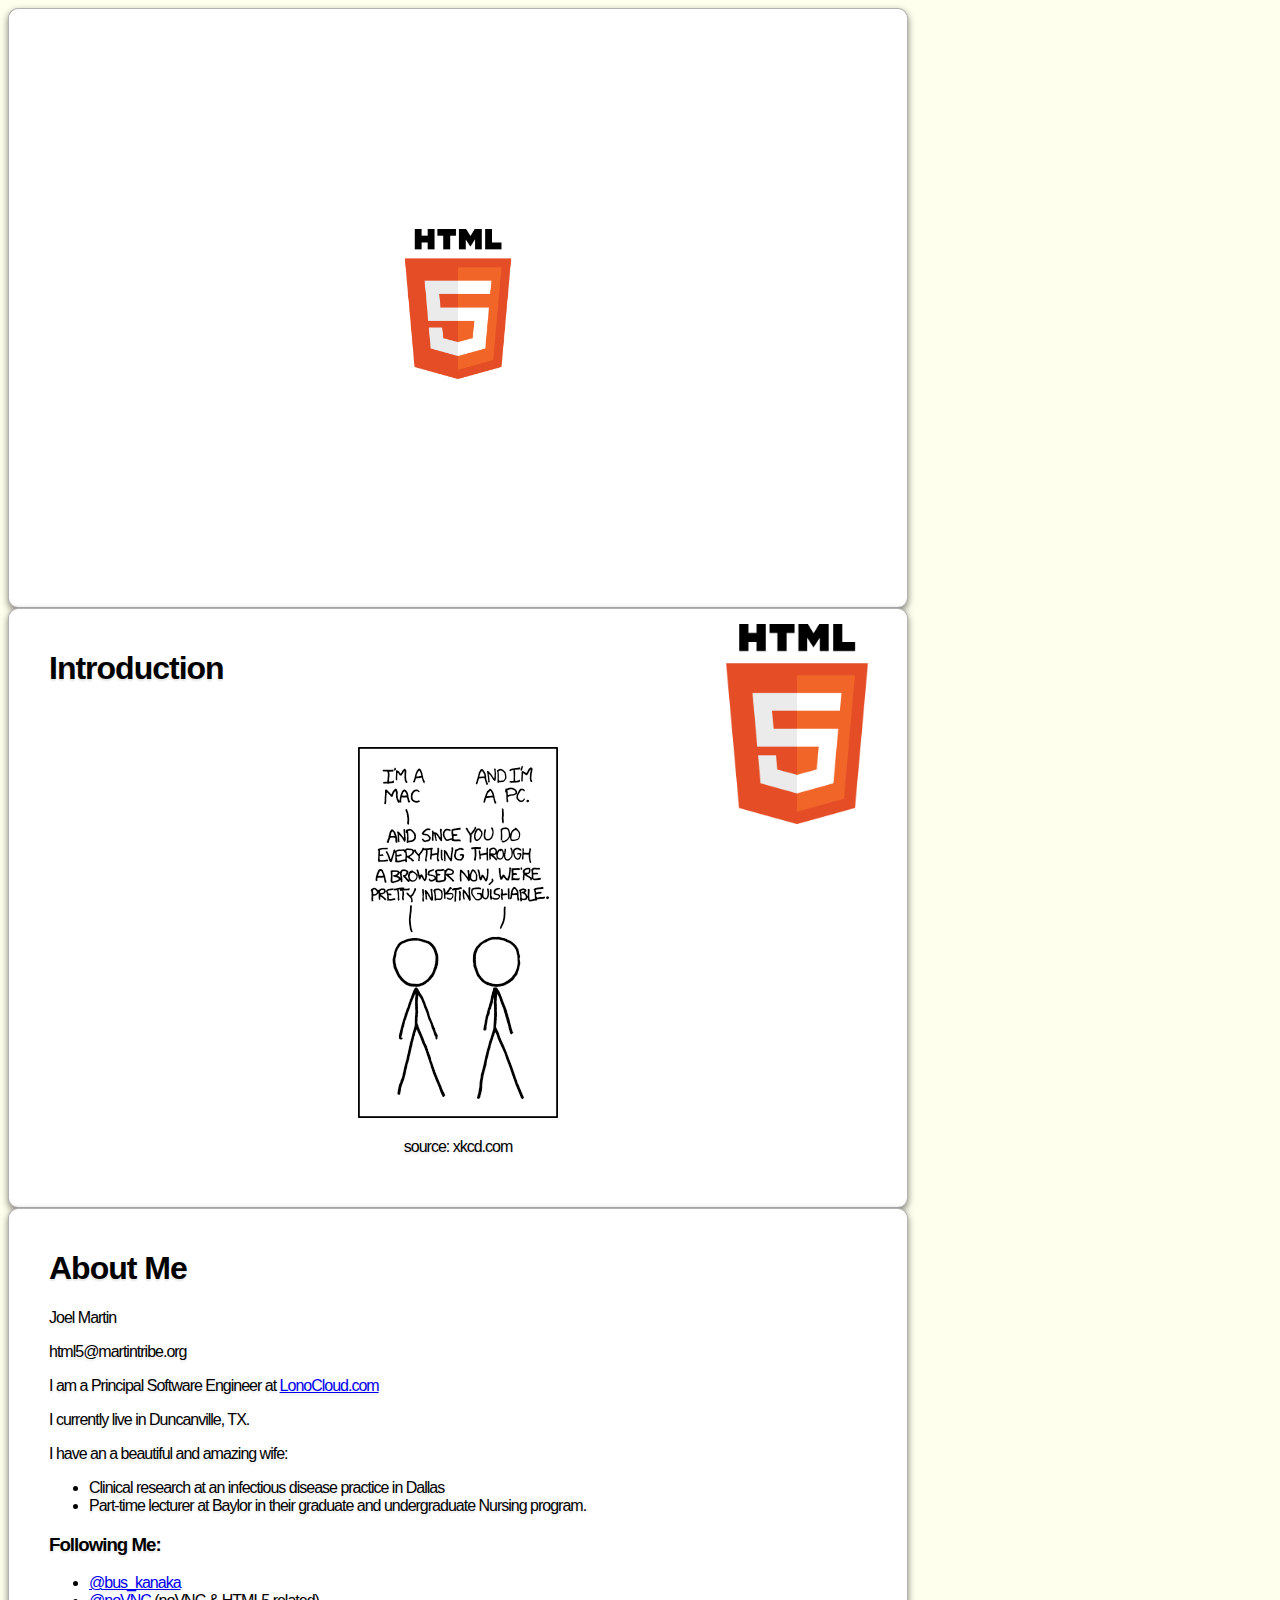
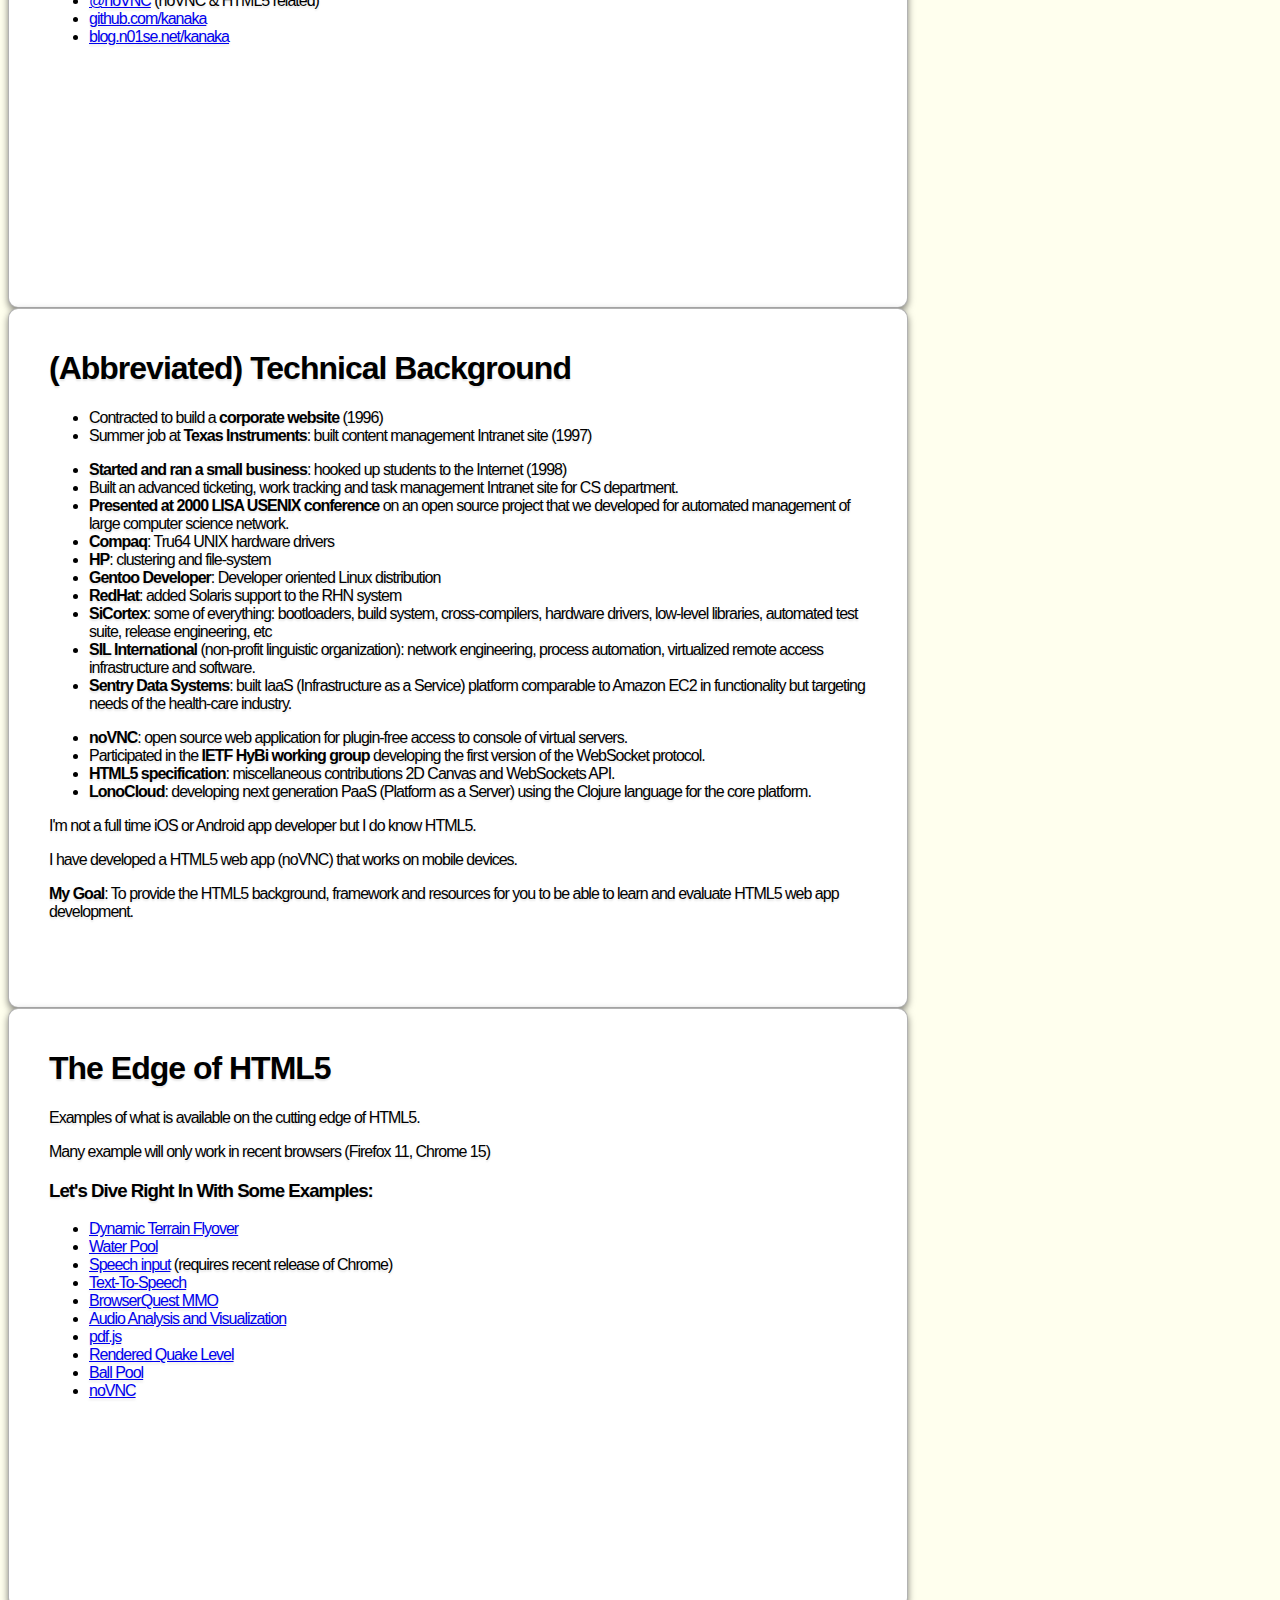
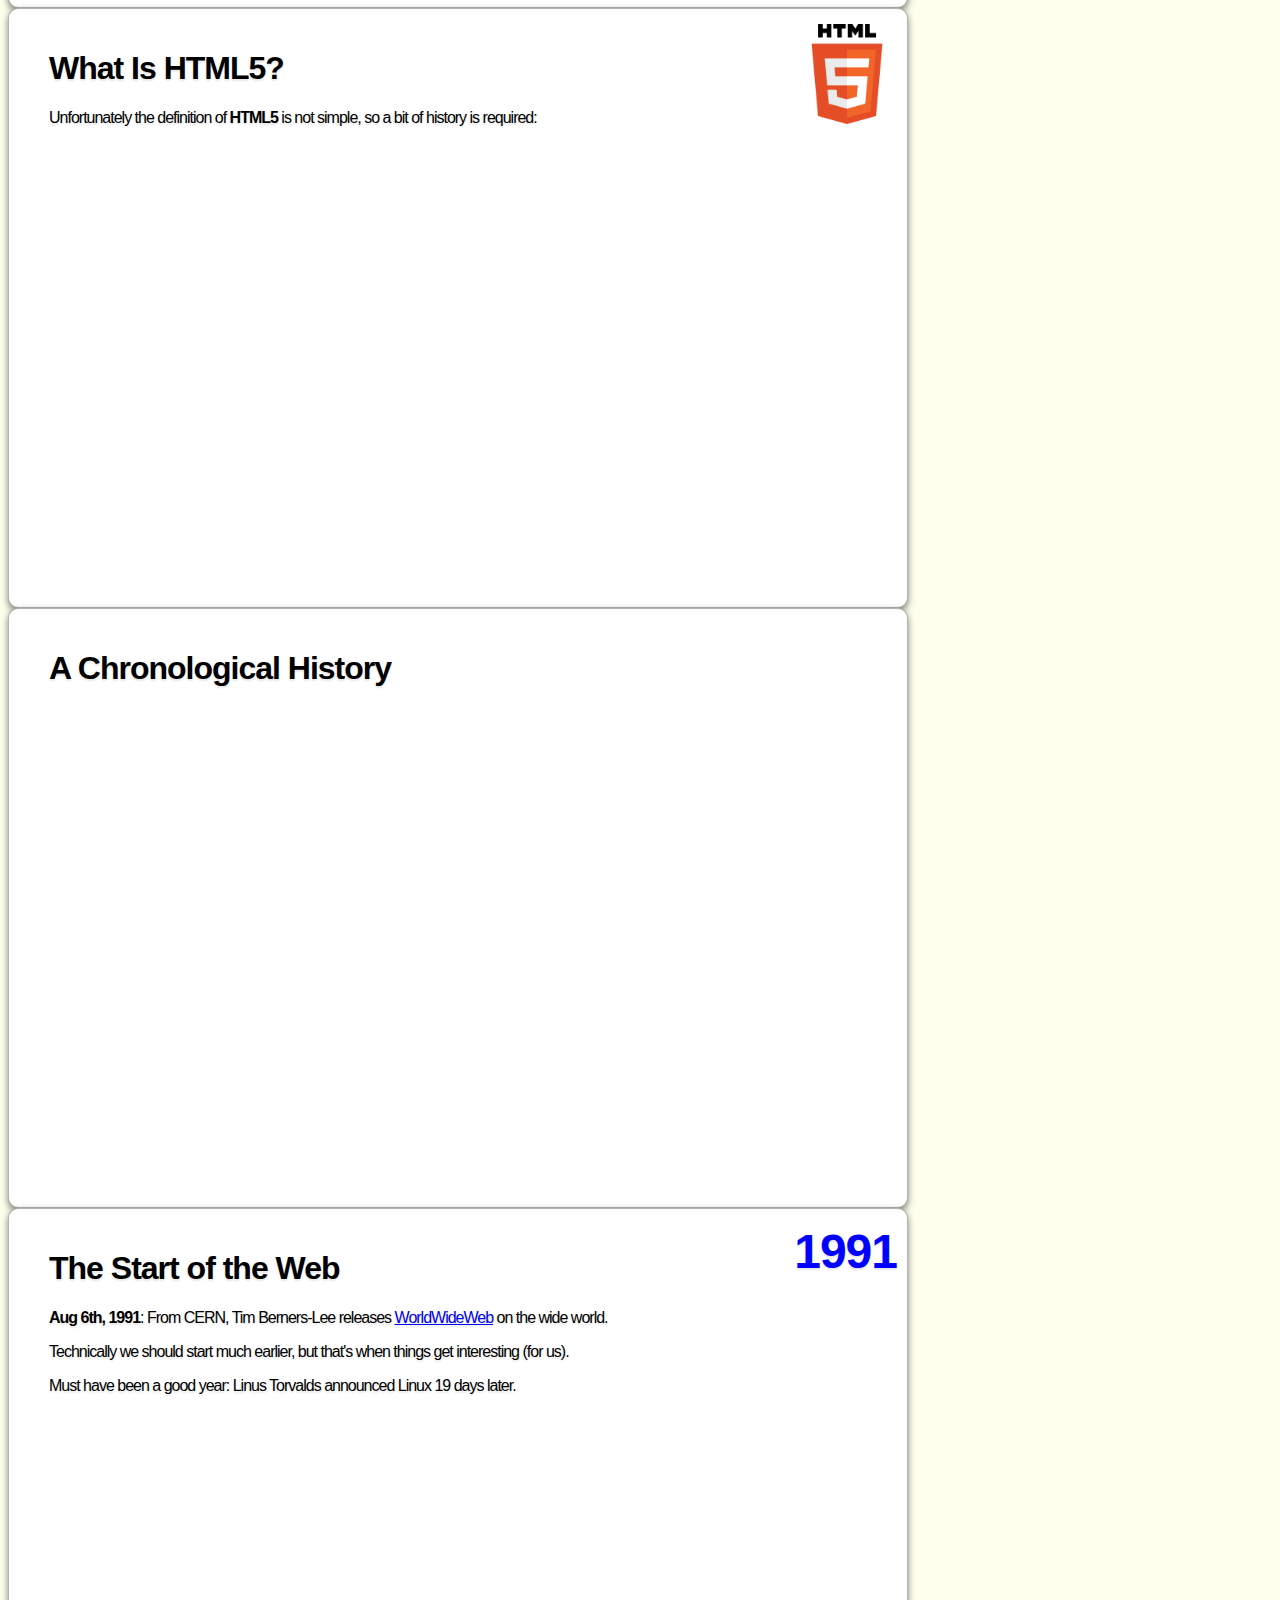
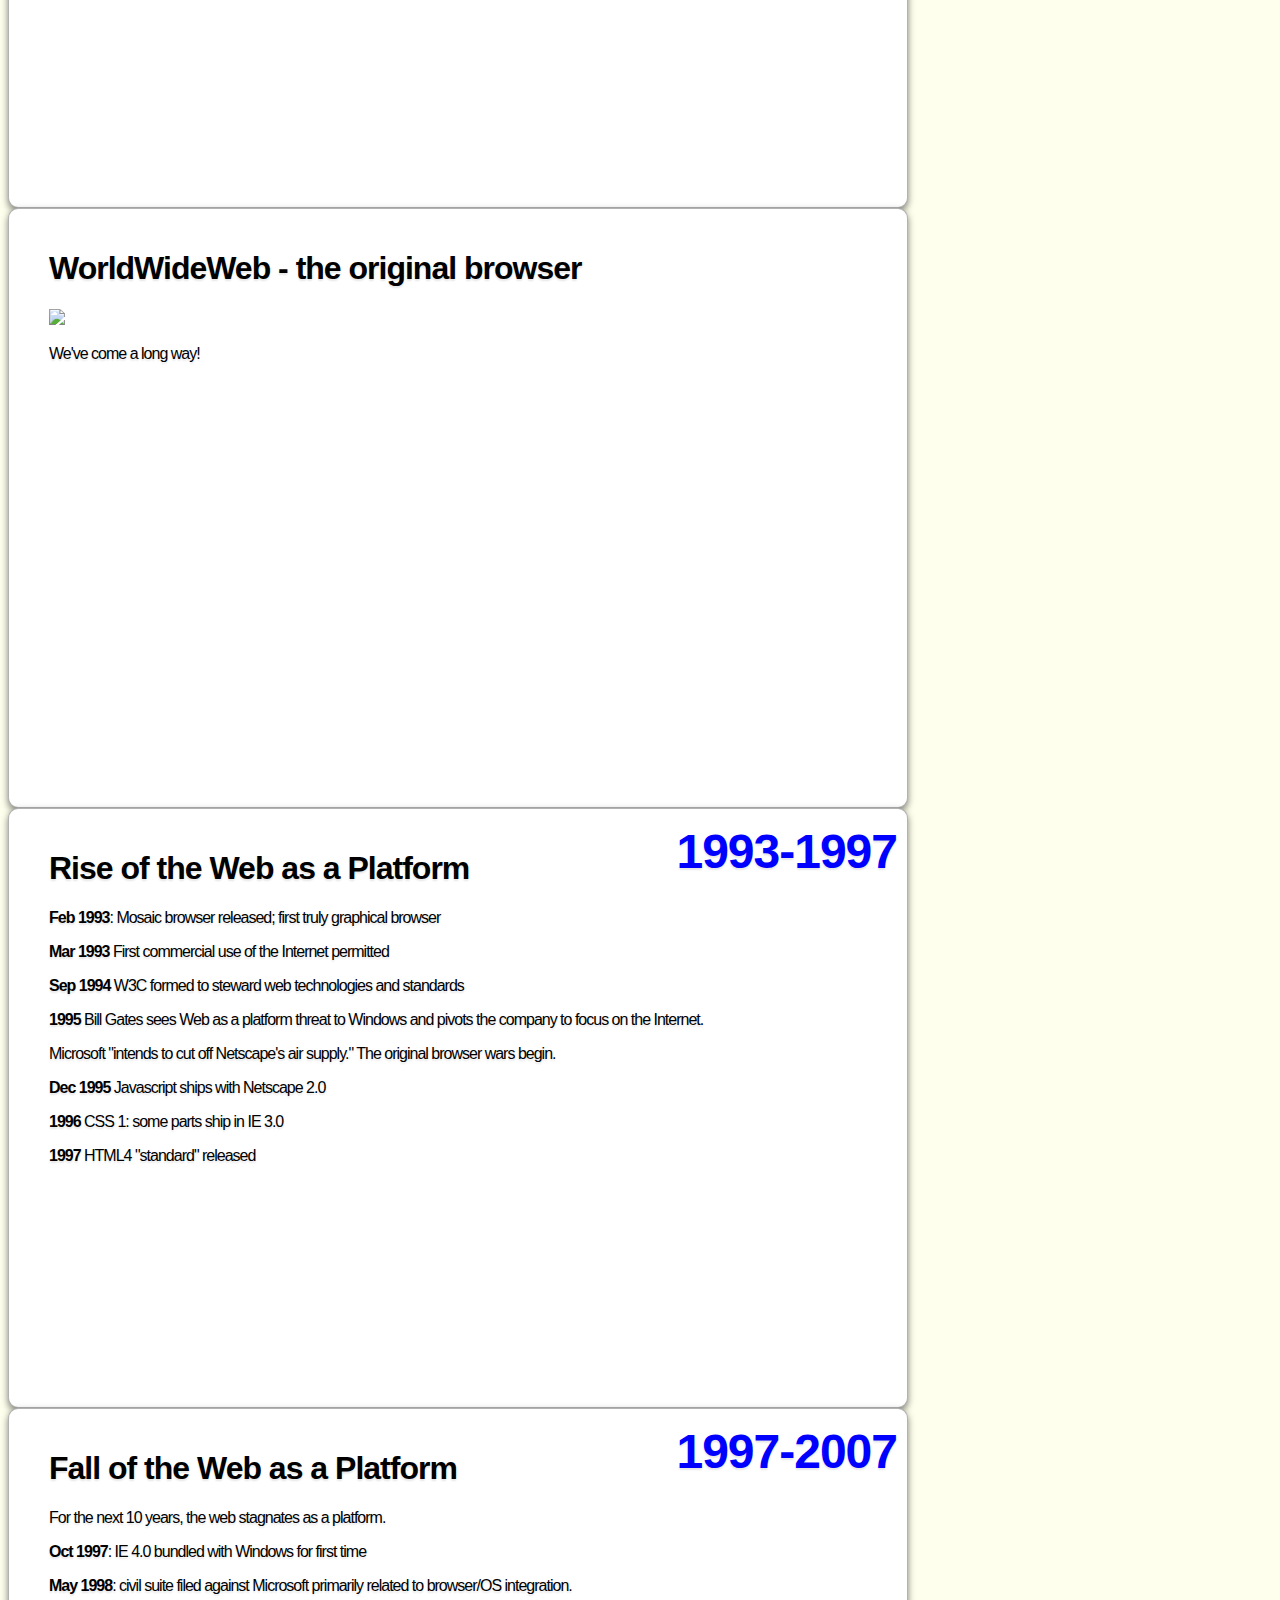
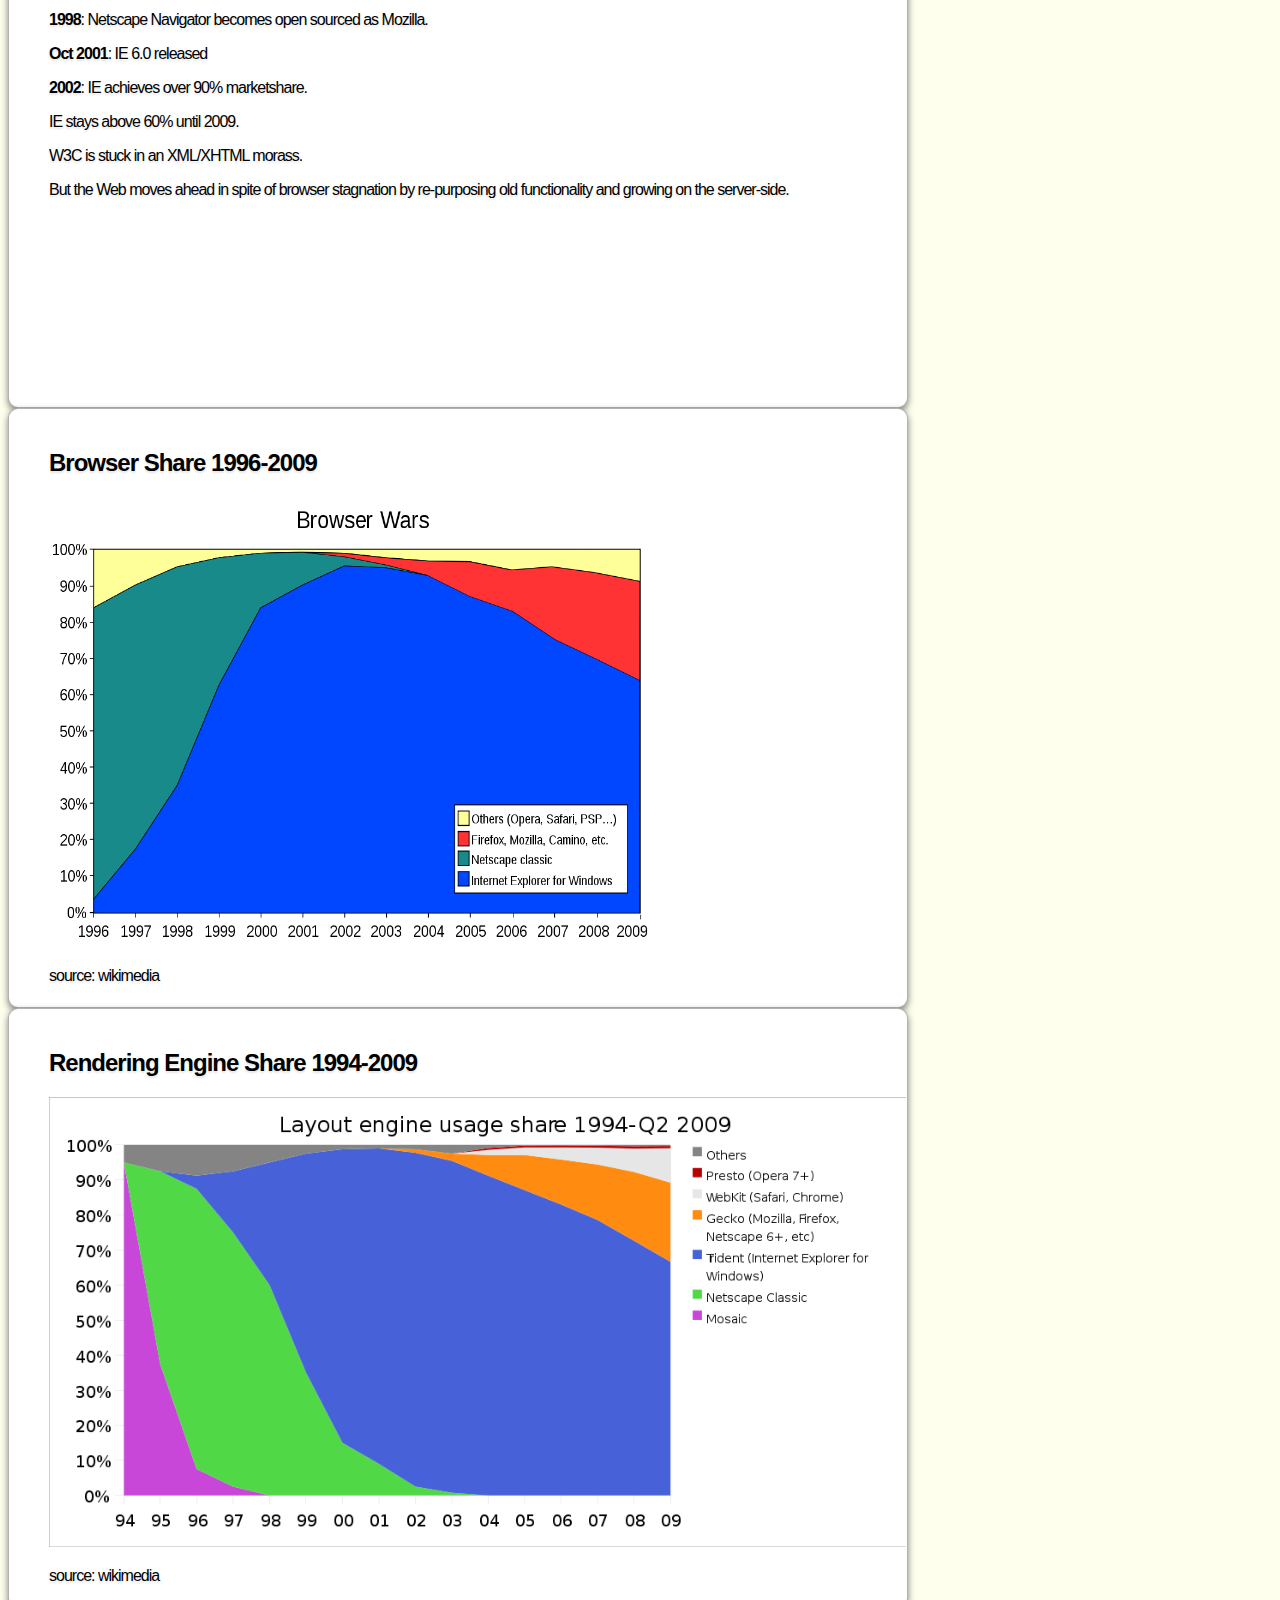
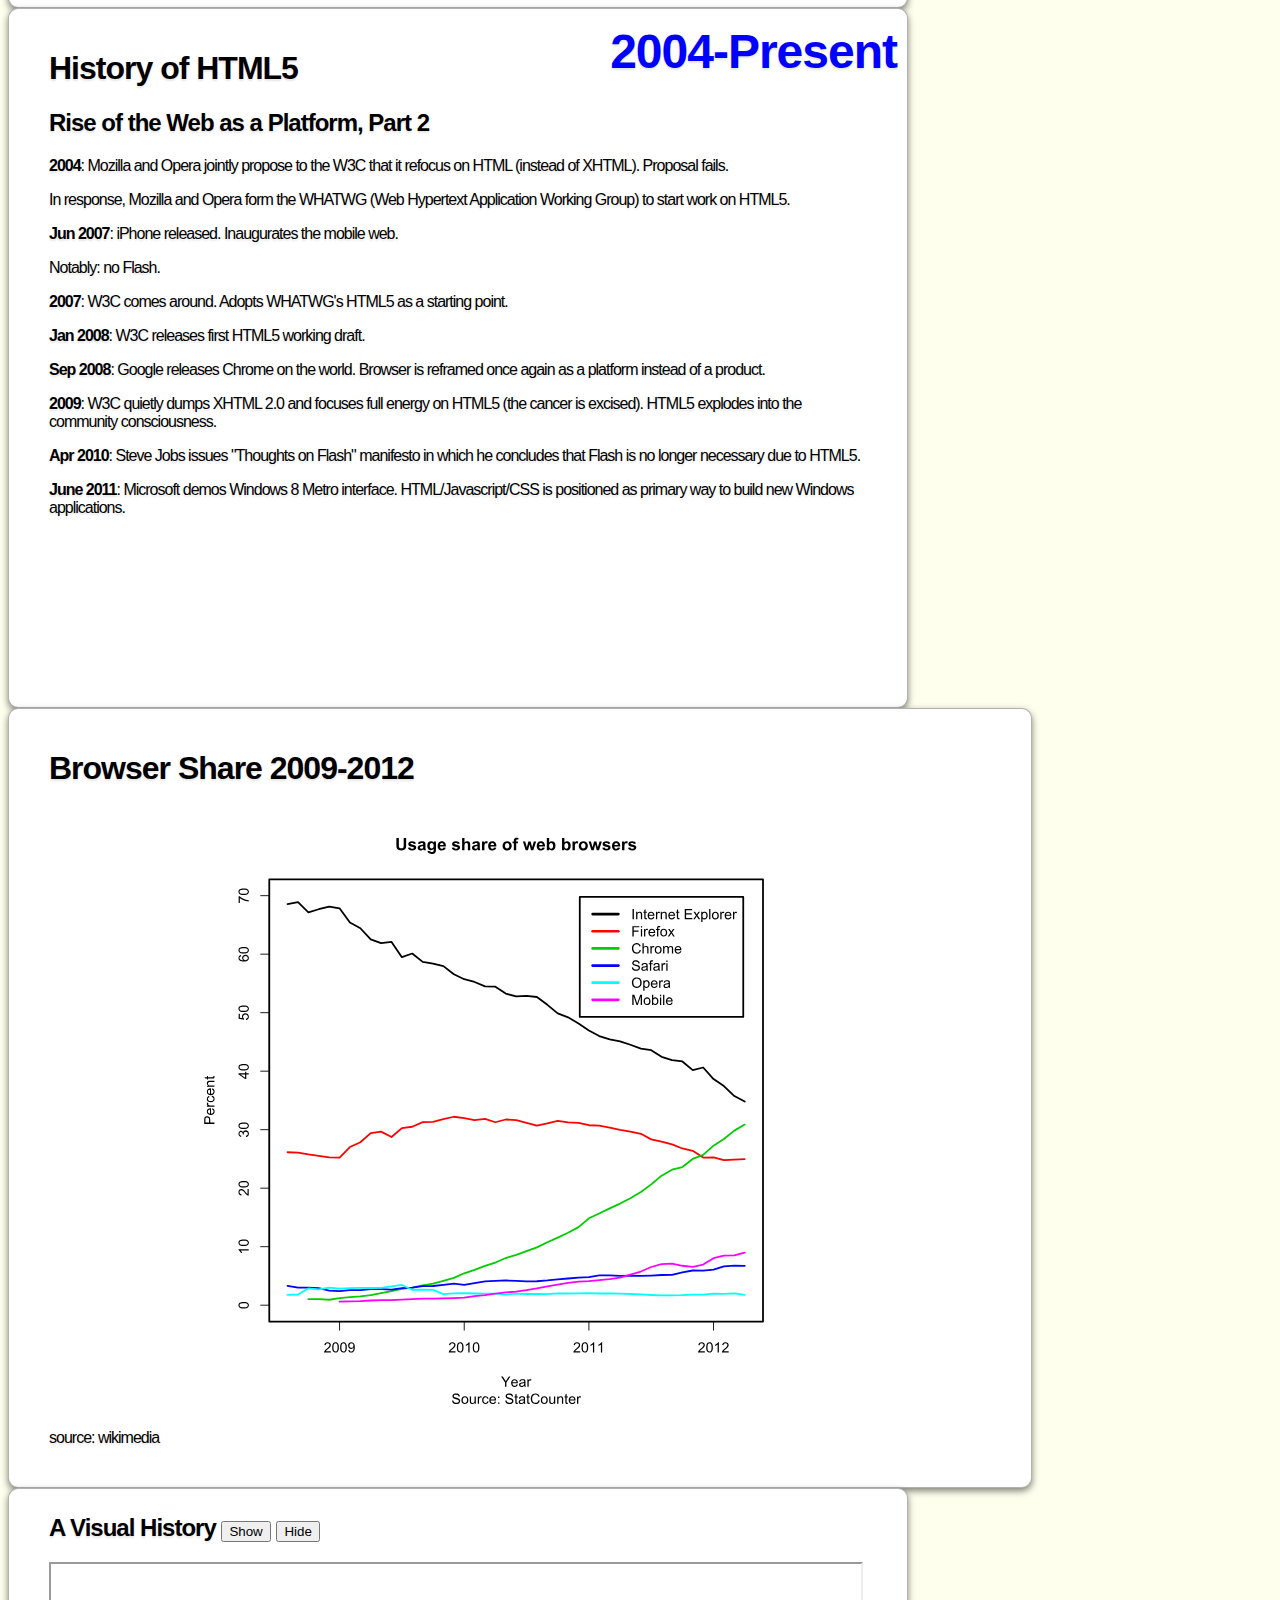
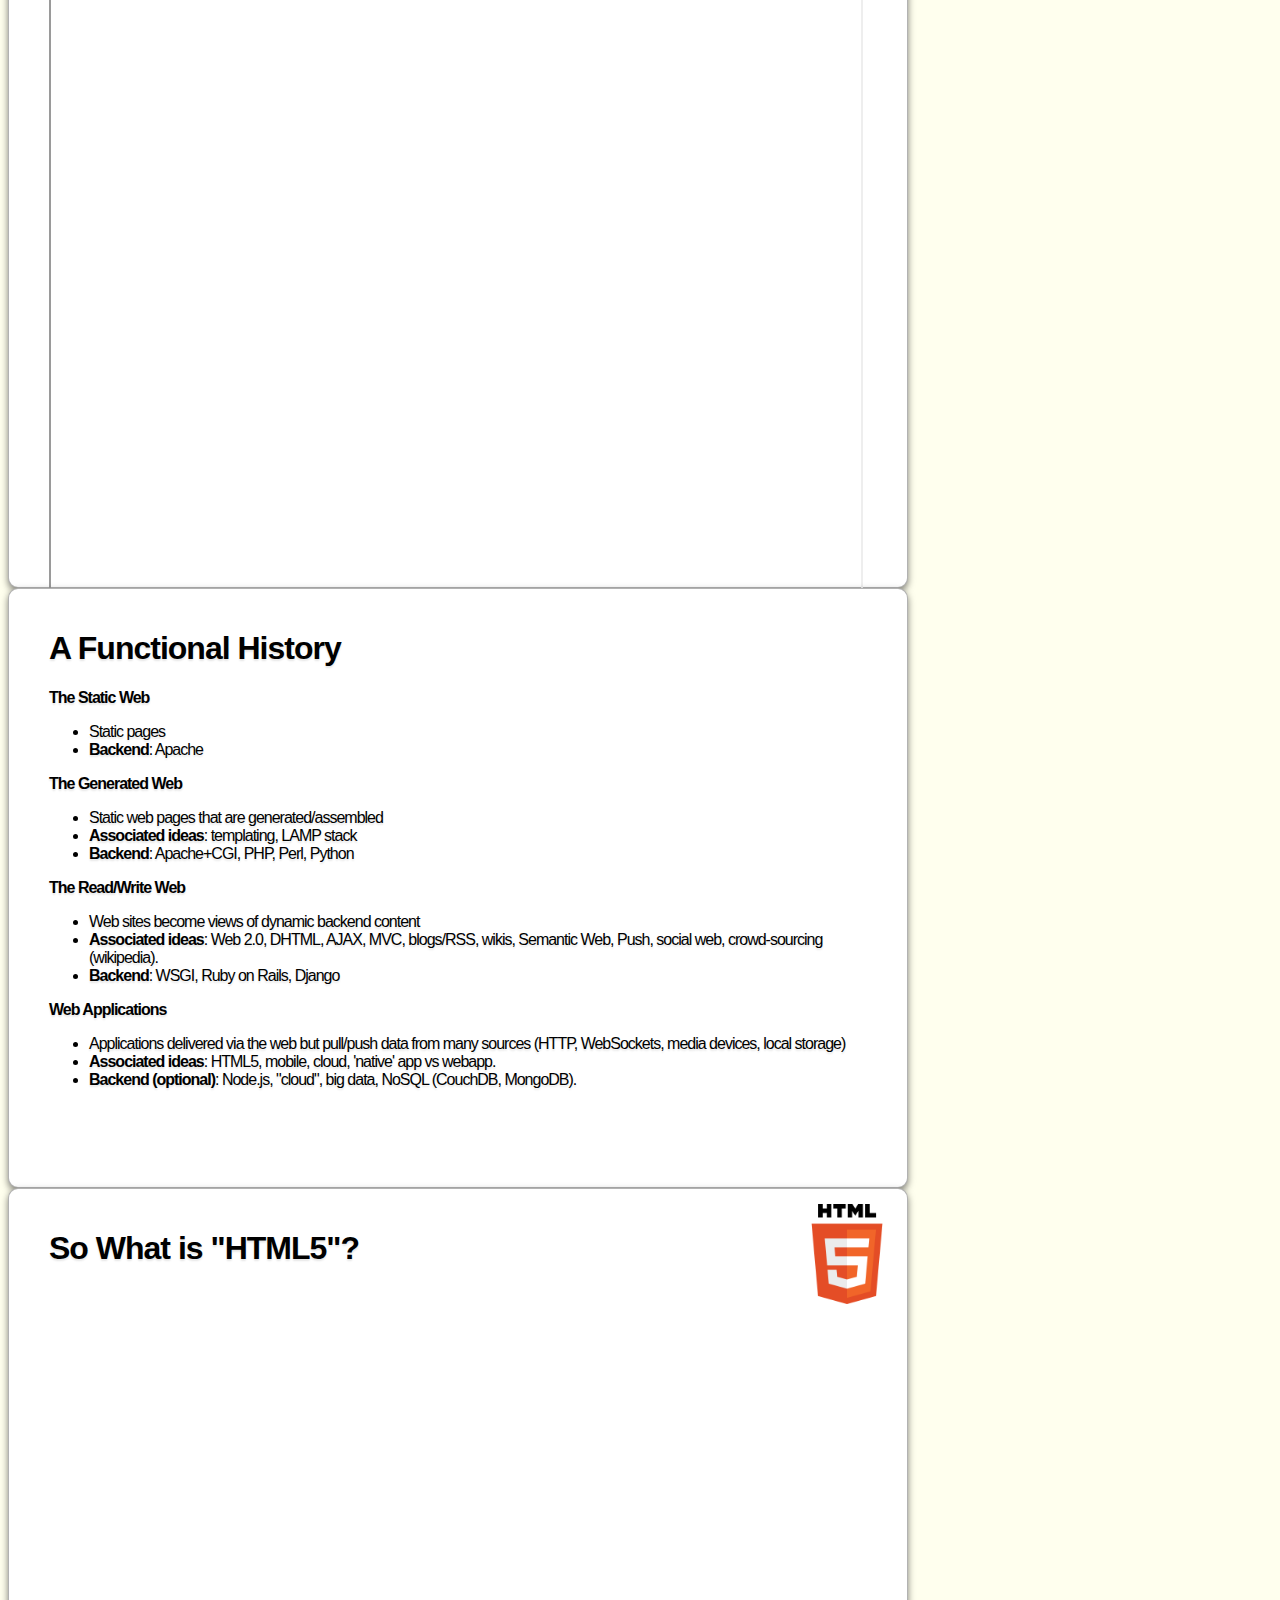
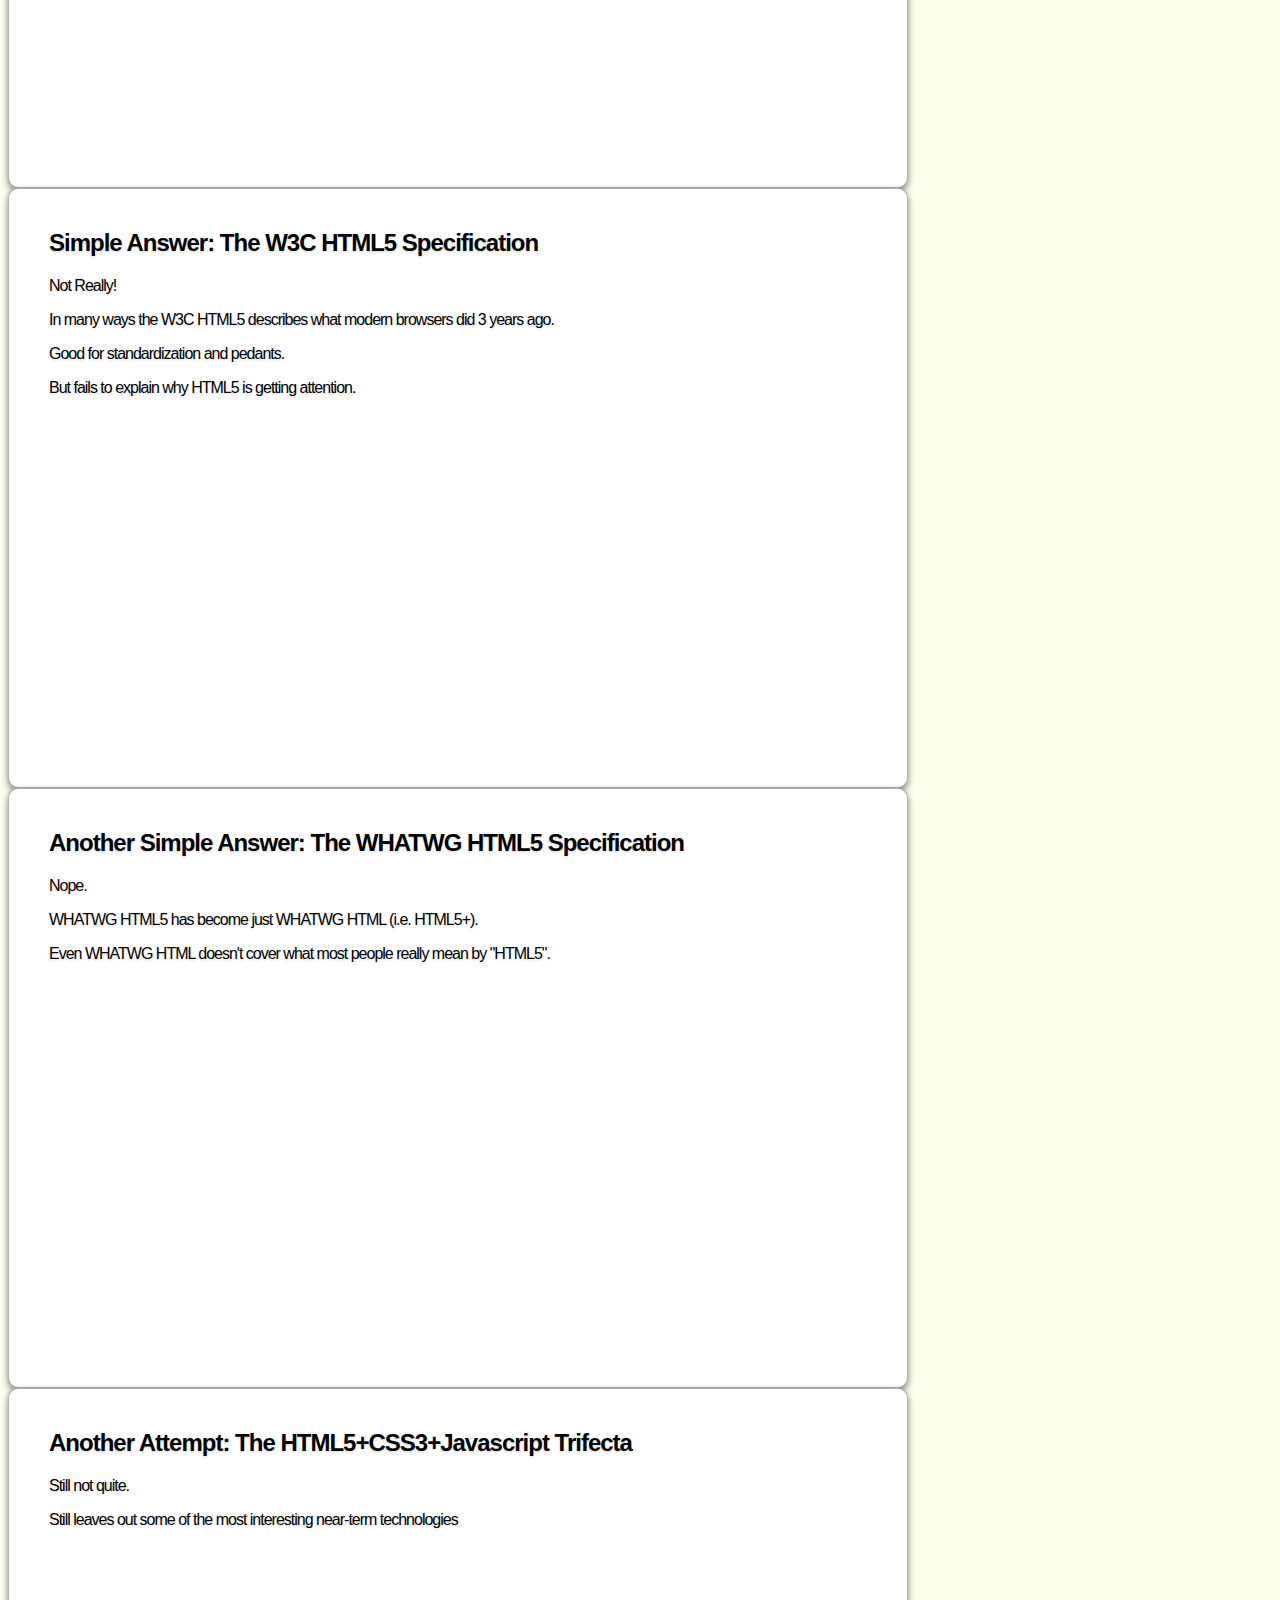
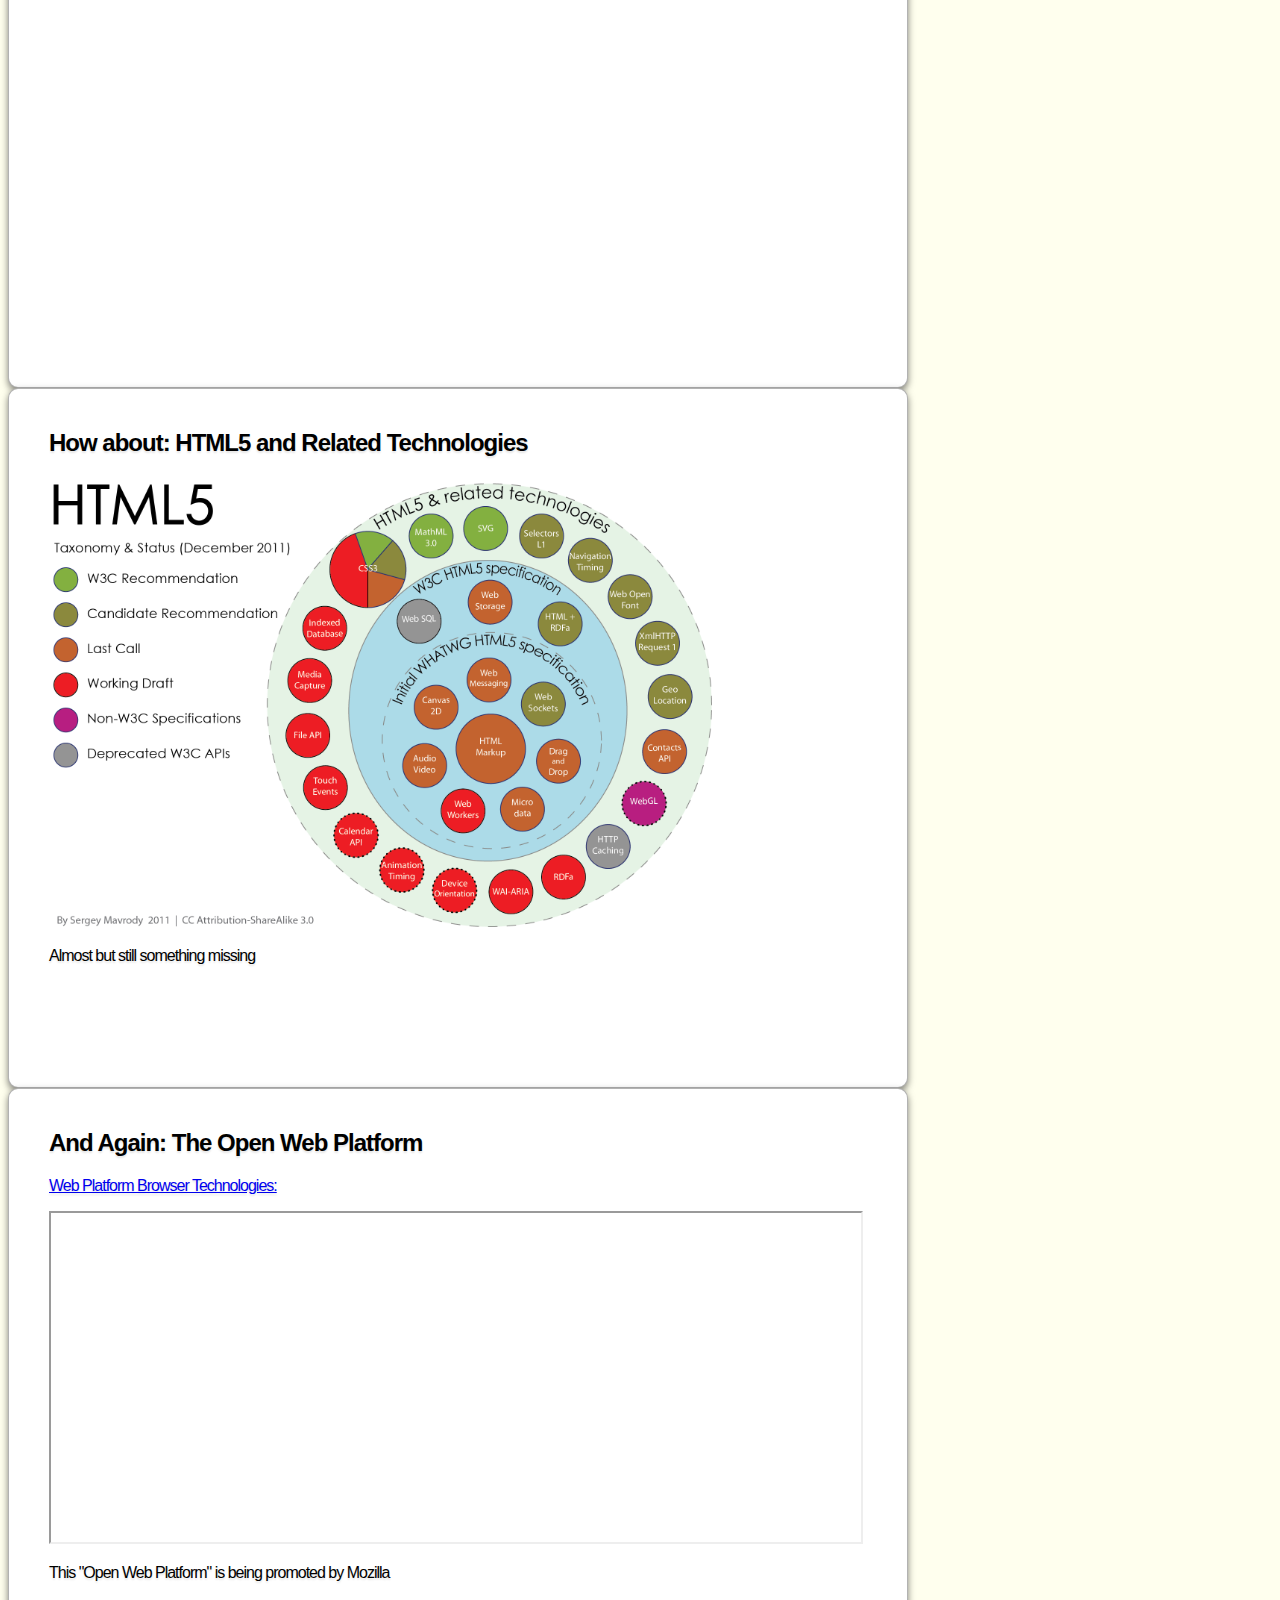
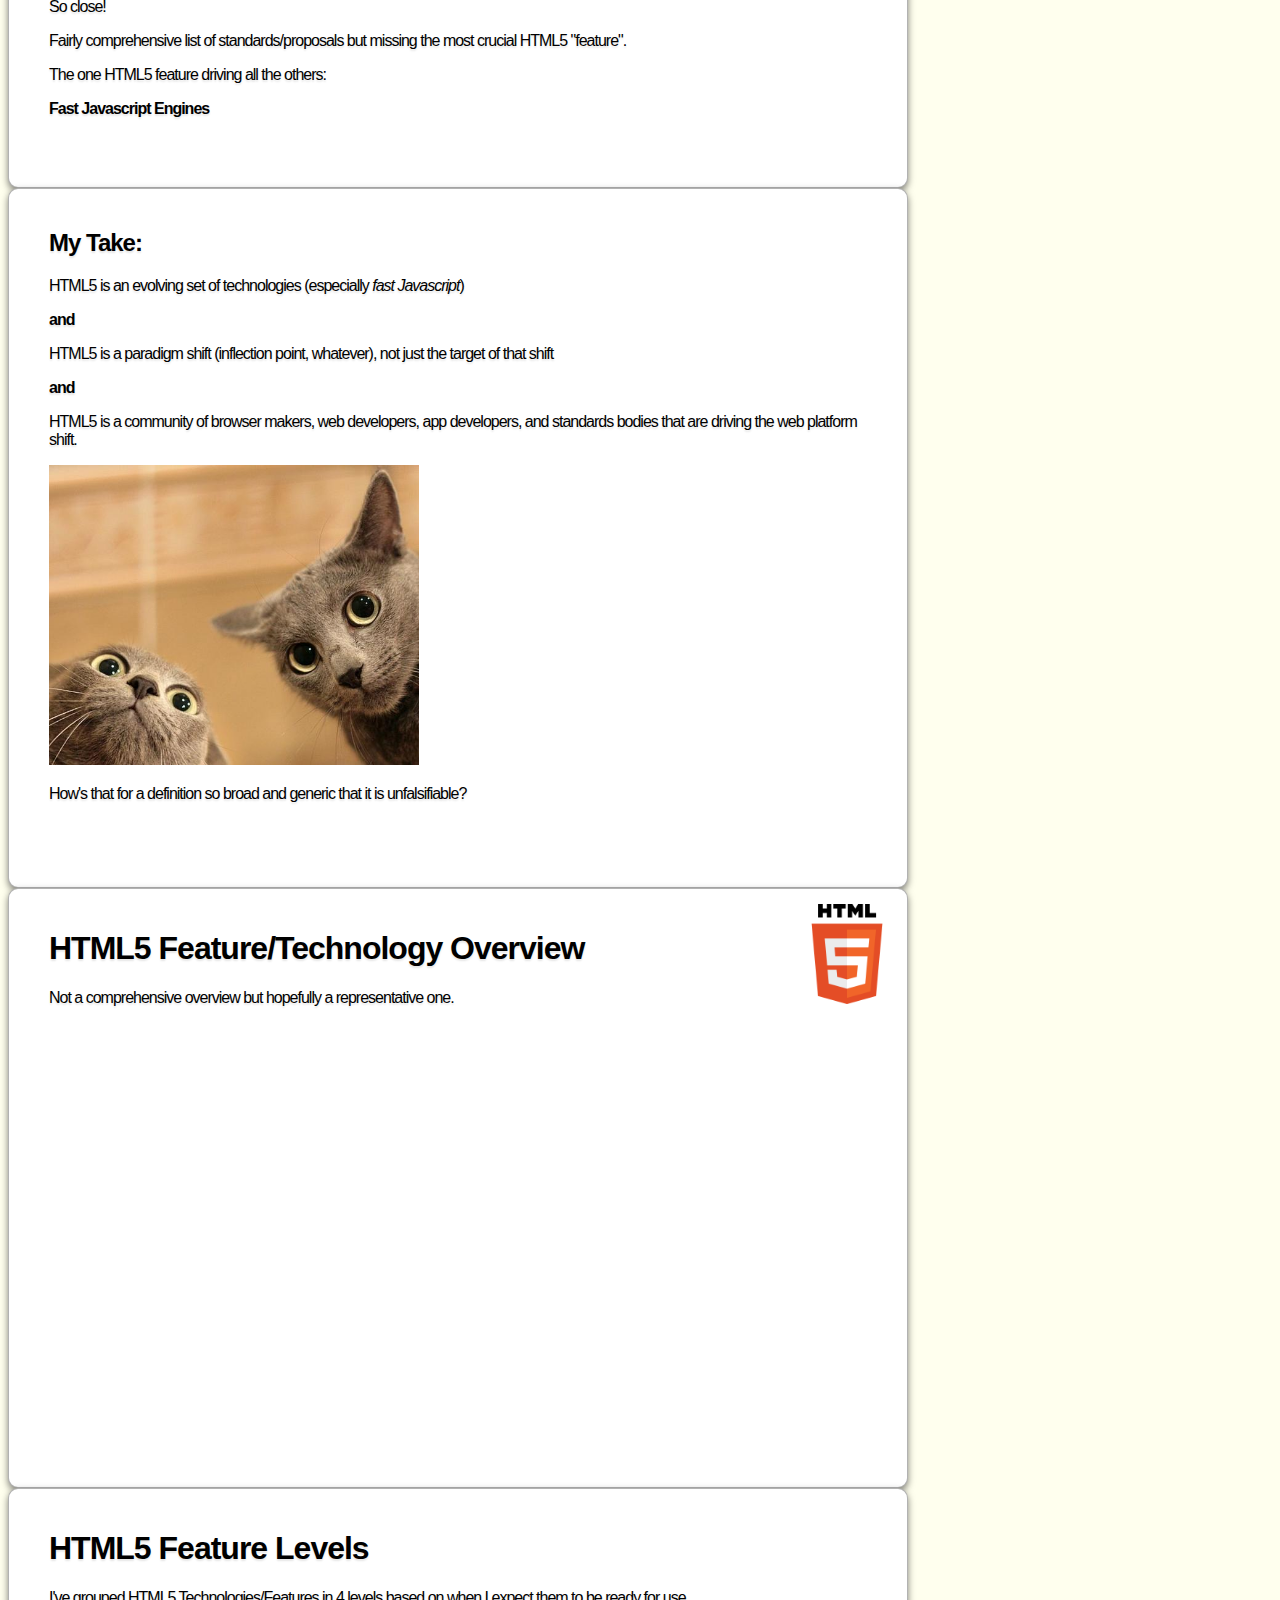
==== commit 4218fa96: "Hierarchical layout. Add simple linear fallback." ====
--- a/index.html
+++ b/index.html
@@ -15,98 +15,73 @@
 	<link href="jmpress.js/dist/basic-animations.css" rel="stylesheet" type="text/css" />
 
 	<script type="text/javascript" src="jmpress.js/libs/jquery/jquery-1.7.1.min.js"></script>
-	<script type="text/javascript" src="jmpress.js/dist/jmpress.js"></script>
+        <script>
+            if (window.location.search.search("simple") < 0) {
+                document.write('<script src="jmpress.js/dist/jmpress.js" type="text/javascript"><\/script>');
+            }
+        </script>
 </head>
 <body>
 
 <div id="simple">
 
-        <!--
-	<div id="everything" class="step" data-x="12000" data-y="0" data-z="0" data-scale="35">
-            <h1>HTML5</h1>
+	<div id="home" class="step" data-x="0" data-y="0" data-scale="60">
+            <div style="width:100%; height: 100%;
+                        text-align: center; margin-top: 200px;">
+            <img height="150" src="imgs/HTML5_Logo_512.png">
+            </div>
 	</div>
-        -->
-
-        <!-- Jump List -->
-        <div id="jump-list" class="step" data-x="-3000" data-y="-7000">
-            <h1>Content Index</h1>
-            
-            <ul>
-                <li> <a href="#about-me">About Me</a>
-                <li> <a href="#edge">Edge of HTML5</a>
-                <li> <a href="#overview">Overview</a>
-                <br><br>
-                <li> Background
-                <ul>
-                    <li> <a href="#history1">HTML5 History</a>
-                    <li> <a href="#so-what-is-html5a">HTML5 Defined</a>
-                </ul>
-                <br><br>
-                <li> HTML5 Features
-                <ul>
-                    <li> <a href="#levels">HTML5 Levels</a>
-                    <li> <a href="#level0">Level0</a>
-                    <li> <a href="#level1">Level1</a>
-                    <li> <a href="#level2">Level2</a>
-                    <li> <a href="#level3">Level3</a>
-                    <li> <a href="#pulling-it-together1">Pulling it all Together</a>
-                </ul>
-                <br><br>
-                <li> The Path From Here to There
-                <ul>
-                    <li> <a href="#native-vs-web1">"Native" Apps vs Web Apps</a>
-                    <li> <a href="#resources">A collection of HTML5 Resources</a>
-                </ul>
-            </ul>
-        </div>
-
 
         <!-- *************************************************************** -->
 
-
-        <!-- Start: Mac, PC -> Web -->
-        <div id="start" class="step" data-x="-3000" data-y="-6000">
+        <!-- Intro Section -->
+        <div id="intro"
+            class="step" data-x="-15000" data-y="-10000" data-scale="20">
+            <h1>Introduction</h1>
             <div style="width:100%; height: 100%;
                         text-align: center; margin-top: 60px;">
             <div class="html5-timeline">
                 <img height="200" src="imgs/HTML5_Logo_512.png">
             </div>
             <img src="imgs/mac_pc.png">
-            <p>source: sect.com</p>
-            </div>
-        </div>
+            <p>source: xkcd.com</p>
+            </div>
+	</div>
 
         <!-- About Me -->
-        <div id="about-me" class="step tall-step" data-x="-1500" data-y="-6000">
+        <div id="about-me"
+            class="step tall-step" data-x="-21000" data-y="-10000" data-scale="4">
             <h1>About Me</h1>
-            <p data-jmpress="fade">
-            Principal Software Engineer at <a target="lonocloud" href="http://lonocloud.com">LonoCloud.com</a>
-            </p>
-            <ul data-jmpress="fade">
+            <p>Joel Martin</p>
+            <p>html5@martintribe.org</p>
+            <p data-jmpress="fade">
+            I am a Principal Software Engineer at <a target="lonocloud" href="http://lonocloud.com">LonoCloud.com</a>
+            </p>
+            <p data-jmpress="fade">
+            I currently live in Duncanville, TX.
+            </p>
+            <div data-jmpress="fade">
+            I have an a beautiful and amazing wife:
+            <ul>
+                <li>Clinical research at an infectious disease practice in Dallas
+                <li>Part-time lecturer at Baylor in their graduate and
+                undergraduate Nursing program.
+            </ul>
+            </div>
+            <div data-jmpress="fade">
+            <h3>Following Me:</h3>
+            <ul>
                 <li><a target="twitter1" href="https://twitter.com/#!/bus_kanaka">@bus_kanaka</a>
                 <li><a target="twitter2" href="https://twitter.com/#!/noVNC">@noVNC</a> (noVNC &amp; HTML5 related)
                 <li><a target="github" href="https://github.com/kanaka">github.com/kanaka</a>
                 <li><a target="blog" href="http://blog.n01se.net/kanaka">blog.n01se.net/kanaka</a>
             </ul>
-            <p data-jmpress="fade">
-            Live in Duncanville, TX.
-            </p>
-            <div data-jmpress="fade">
-            I have an a beautiful and amazing wife:
-            <ul>
-                <li>Clinical research at an infectious disease practice in Dallas
-                <li>Part-time lecturer at Baylor in their graduate and
-                undergraduate Nursing program.
-            </ul>
-            </div>
-            <div data-jmpress="fade">
-            <p>We have just adopted a beautiful little girl:</p>
-            <img height="250" src="imgs/mari.jpg">
-            </div>
-	</div>
-
-        <!-- background -->
-        <div id="background" class="step tall-step" data-x="0" data-y="-6000">
+            </div>
+        </div>
+
+        <!-- (Abbreviated) Technical Background -->
+        <div id="technical-background"
+            class="step tall-step" data-x="-21000" data-y="-6000" data-scale="4">
             <h1>(Abbreviated) Technical Background</h1>
             <ul data-jmpress="fade">
                 <li>Contracted to build a <strong>corporate website</strong> (1996)
@@ -141,24 +116,21 @@
             <div data-jmpress="fade">
             <p><strong>My Goal</strong>: To provide the HTML5 background, framework and resources for you to be able to learn and evaluate HTML5 web app development.</p>
             </div>
-	</div>
-
-
-
-
-        <!-- *************************************************************** -->
-
+        </div>
 
         <!-- Edge of HTML5 -->
-        <div id="edge" class="step" data-x="-1500" data-y="-5000">
+        <div id="edge"
+            class="step" data-x="-9000" data-y="-7000" data-scale="4">
             <h1>The Edge of HTML5</h1>
+            <p>Examples of what is available on the cutting edge of HTML5.</p>
+            <p>Many example will only work in recent browsers (Firefox 11, Chrome 15)</p>
 
             <div data-jmpress="fade">
             <h3>Let's Dive Right In With Some Examples:</h3>
             <ul>
                 <li><a href="http://alteredqualia.com/three/examples/webgl_terrain_dynamic.html" target="possibleex1">Dynamic Terrain Flyover</a>
                 <li><a href="http://madebyevan.com/webgl-water/" target="possibleex2">Water Pool</a>
-                <li><a href="http://html5-demos.appspot.com/static/whats-new-with-html5-media/template/index.html#18" target="possibleex3">Speech input</a>
+                <li><a href="http://html5-demos.appspot.com/static/whats-new-with-html5-media/template/index.html#18" target="possibleex3">Speech input</a> (requires recent release of Chrome)
                 <li><a href="http://syntensity.com/static/espeak.html" target="possibleex3b">Text-To-Speech</a>
                 <li><a href="http://browserquest.mozilla.org/" target="possibleex4">BrowserQuest MMO</a>
                 <li><a href="http://www.htmlfivewow.com/demos/audio-visualizer/index.html" target="possibleex5">Audio Analysis and Visualization</a>
@@ -171,60 +143,41 @@
                 <li><a href="http://noVNC.com" target="possibleex9">noVNC</a>
             </ul>
             </div>
+        </div>
+
+
+
+        <!-- *************************************************************** -->
+
+        <!-- What is HTML5? -->
+        <div id="what-is-html5"
+            class="step" data-x="15000" data-y="-10000" data-scale="20">
+            <h1>What Is HTML5?</h1>
+            <div class="html5-logo">
+                <img height="100" src="imgs/HTML5_Logo_512.png">
+            </div>
+
+            <div data-jmpress="fade">
+            <p>Unfortunately the definition of <strong>HTML5</strong> is not simple,
+            so a bit of history is required:</p>
+            </div>
+
 	</div>
 
-
-        <!-- Overview -->
-        <div id="overview" class="step" data-x="0" data-y="-5000">
-            <h1>Overview</h1>
-            
-            <ul>
-                <li> <a href="#about-me">About Me</a>
-                <li> <a href="#edge">Edge of HTML5</a>
-                <li> <a href="#overview">Overview</a> (You are here)
-                <br><br>
-                <li data-jmpress="fade"> Background
-                <ul>
-                    <li> <a href="#history1">HTML5 History</a>
-                    <li> <a href="#so-what-is-html5a">HTML5 Defined</a>
-                </ul>
-                <br><br>
-                <li data-jmpress="fade"> HTML5 Features
-                <ul>
-                    <li> <a href="#levels">HTML5 Levels</a>
-                    <li> <a href="#level0">Level0</a>
-                    <li> <a href="#level1">Level1</a>
-                    <li> <a href="#level2">Level2</a>
-                    <li> <a href="#level3">Level3</a>
-                    <li> <a href="#pulling-it-together1">Pulling it all Together</a>
-                </ul>
-                <br><br>
-                <li data-jmpress="fade"> The Path From Here to There
-                <ul>
-                    <li> <a href="#native-vs-web1">"Native" Apps vs Web Apps</a>
-                    <li> <a href="#resources">A collection of HTML5 Resources</a>
-                </ul>
-            </ul>
-	</div>
-
-        <!-- What is HTML5? -->
-        <div id="what-is-html5" class="step" data-x="1500" data-y="-5000">
-            <h1>What is HTML5?</h1>
-
-            <div data-jmpress="fade">
-            <p>Unfortunately it's not simple</p>
-            <p>So a bit of history is required</p>
-            </div>
-	</div>
+        <!-- Chronological History-->
+        <div id="history-chronological"
+            class="step" data-x="9500" data-y="-11500" data-scale="6">
+            <h1>A Chronological History</h1>
+        </div>
 
         <!-- History 1991 -->
-        <div id="history1" class="step" data-x="3000" data-y="-5000">
+        <div id="history1"
+            class="step" data-x="7500" data-y="-12000" data-scale="1">
             <div class="html5-timeline">
                 1991
             </div>
 
-            <h1>History of HTML5</h1>
-            <h2>The Start of the Web</h2>
+            <h1>The Start of the Web</h1>
 
             <div data-jmpress="fade">
             <p><strong>Aug 6th, 1991</strong>: From CERN, Tim Berners-Lee releases <a href="http://www.w3.org/History/1994/WWW/Journals/CACM/screensnap2_24c.gif" target="WorldWideWeb">WorldWideWeb</a> on the wide world.</p>
@@ -235,26 +188,27 @@
             <div data-jmpress="fade">
             <p>Must have been a good year: Linus Torvalds announced Linux 19 days later.</p>
             </div>
-	</div>
+        </div>
 
         <!-- original-browser -->
-        <div id="history1a" class="step" data-x="4500" data-y="-5000">
+        <div id="history1a"
+            class="step" data-x="7500" data-y="-11300" data-scale="1">
             <h1>WorldWideWeb - the original browser</h1>
 
             <p><img height="400" src="http://www.w3.org/History/1994/WWW/Journals/CACM/screensnap2_24c.gif"></p>
             <div data-jmpress="fade">
             <p>We've come a long way!</p>
             </div>
-	</div>
+        </div>
 
         <!-- History 1993-1997 -->
-        <div id="history2" class="step" data-x="6000" data-y="-5000">
+        <div id="history2"
+            class="step" data-x="8833" data-y="-12000" data-scale="1">
             <div class="html5-timeline">
                 1993-1997
             </div>
 
-            <h1>History of HTML5</h1>
-            <h2>Rise of the Web as a Platform</h2>
+            <h1>Rise of the Web as a Platform</h1>
 
             <div data-jmpress="fade">
             <p><strong>Feb 1993</strong>: Mosaic browser released; first truly graphical browser</p>
@@ -282,16 +236,16 @@
             <div data-jmpress="fade">
             <p><strong>1997</strong> HTML4 "standard" released</p>
             </div>
-	</div>
-
-        <!-- History 1997-2002 -->
-        <div id="history3" class="step" data-x="7500" data-y="-5000">
+        </div>
+
+       <!-- History 1997-2002 -->
+        <div id="history3"
+            class="step" data-x="10167" data-y="-12000" data-scale="1">
             <div class="html5-timeline">
                 1997-2007
             </div>
 
-            <h1>History of HTML5</h1>
-            <h2>Fall of the Web as a Platform</h2>
+            <h1>Fall of the Web as a Platform</h1>
 
             <div data-jmpress="fade">
             For the next 10 years, the web stagnates as a platform.
@@ -323,27 +277,30 @@
             <p>But the Web moves ahead in spite of browser stagnation by re-purposing old functionality and growing on the server-side.</p>
             </div>
 
-	</div>
+        </div>
 
         <!-- history: browser share -->
-        <div id="history-browser-share" class="step large-step" data-x="9000" data-y="-5000">
-            <h1>History of HTML5</h1>
-
-            <p><img height="600" src="imgs/browser-wars.png"></p>
+        <div id="history-browser-share"
+            class="step" data-x="10167" data-y="-11200" data-scale="1">
+            <h2>Browser Share 1996-2009</h2>
+
+            <p><img height="450" src="imgs/browser-wars.png"></p>
             <p>source: wikimedia</p>
-	</div>
+        </div>
 
         <!-- history: engine share -->
-        <div id="history-engine-share" class="step large-step" data-x="10500" data-y="-5000">
-            <h1>History of HTML5</h1>
-
-            <p><img height="500" src="imgs/engine-share.png"></p>
+        <div id="history-engine-share"
+            class="step" data-x="10167" data-y="-10300" data-scale="1">
+            <h2>Rendering Engine Share 1994-2009</h2>
+
+            <p><img height="450" src="imgs/engine-share.png"></p>
             <p>source: wikimedia</p>
-	</div>
+        </div>
 
 
         <!-- History 2004-Present -->
-        <div id="history4" class="step tall-step" data-x="12000" data-y="-5000">
+        <div id="history4"
+            class="step tall-step" data-x="11500" data-y="-12000" data-scale="1">
             <div class="html5-timeline">
                 2004-Present
             </div>
@@ -392,30 +349,43 @@
             8 Metro interface. HTML/Javascript/CSS is positioned as
             primary way to build new Windows applications.</p>
             </div>
-	</div>
+        </div>
 
         <!-- history: recent browser share -->
-        <div id="recent-browser-share" class="step large-step" data-x="13500" data-y="-5000">
-            <h1>History of HTML5</h1>
+        <div id="recent-browser-share"
+            class="step large-step" data-x="11500" data-y="-11100">
+            <h1>Browser Share 2009-2012</h1>
 
             <p><img height="600" width="900" src="imgs/browser-share.svg"></p>
             <p>source: wikimedia</p>
-	</div>
-
-
-        <div id="history-visual" class="step example-large" data-x="15000" data-y="-5000">
-            <h1>History of HTML5</h1>
-            <h3>The Visual View</h3>
-            <input type="button" value="Load" onclick="load('#evolvex', 'http://evolutionofweb.appspot.com/')">
-            <input type="button" value="Unload" onclick="unload('#evolvex')">
-            </h3>
-            <iframe id="evolvex" width="99%" height="82%">
+        </div>
+
+
+        <!-- *************************************************************** -->
+
+        <!-- Visual History-->
+        <div id="history-visual"
+            class="step tall-step" data-x="15000" data-y="-10500" data-scale="6"
+            style="padding-top: 5px;">
+            <h2>A Visual History
+            <input type="button" value="Show" onclick="load('#evolvex', 'http://evolutionofweb.appspot.com/')">
+            <input type="button" value="Hide" onclick="unload('#evolvex')">
+            </h2>
+
+            <div class="html5-logo">
+            </div>
+
+            <iframe id="evolvex" width="99%" height="93%">
             </iframe>
         </div>
 
-        <div id="history-logical" class="step tall-step" data-x="16500" data-y="-5000">
-            <h1>History of HTML5</h1>
-            <h3>The Functional View</h3>
+        <!-- *************************************************************** -->
+
+        <!-- A Functional History-->
+        <div id="history-functional"
+            class="step" data-x="20500" data-y="-8500" data-scale="6">
+            <h1>A Functional History</h1>
+
             <div data-jmpress="fade">
                 <strong>The Static Web</strong>
                 <ul>
@@ -426,7 +396,7 @@
             <div data-jmpress="fade">
                 <strong>The Generated Web</strong>
                 <ul>
-                    <li> Static web pages that are generated/assembled 
+                    <li> Static web pages that are generated/assembled
                     <li> <strong>Associated ideas</strong>: templating, LAMP stack
                     <li> <strong>Backend</strong>: Apache+CGI, PHP, Perl, Python
                 </ul>
@@ -455,14 +425,25 @@
             </div>
         </div>
 
-
         <!-- *************************************************************** -->
 
         <!-- So What is HTML5? -->
-        <div id="so-what-is-html5a" class="step" data-x="0" data-y="-4000">
+        <div id="so-what-is-html5a"
+            class="step" data-x="9000" data-y="-7000" data-scale="5">
             <h1>So What is "HTML5"?</h1>
 
-            <h3>Simple Answer: The W3C HTML5 Specification</h3>
+            <div class="html5-logo">
+                <img height="100" src="imgs/HTML5_Logo_512.png">
+            </div>
+
+        </div>
+
+
+        <!-- So What is HTML5? -->
+        <div id="so-what-is-html5a"
+            class="step" data-x="7500" data-y="-7000" data-scale="1">
+            <h2>Simple Answer: The W3C HTML5 Specification</h2>
+
             <div data-jmpress="fade">
             <p>Not Really!</p>
             <p>In many ways the W3C HTML5 describes what
@@ -470,47 +451,51 @@
             <p>Good for standardization and pedants.</p>
             <p>But fails to explain why HTML5 is getting attention.</p>
             </div>
-	</div>
-
-        <div id="so-what-is-html5b" class="step" data-x="1500" data-y="-4000">
-            <h1>So What is "HTML5"?</h1>
-
-            <h3>Another Simple Answer: The WHATWG HTML5 Specification</h3>
+        </div>
+
+        <div id="so-what-is-html5b"
+            class="step" data-x="9000" data-y="-7000" data-scale="1">
+            <h2>Another Simple Answer: The WHATWG HTML5 Specification</h2>
+
             <div data-jmpress="fade">
             <p>Nope.</p>
             <p>WHATWG HTML5 has become just WHATWG HTML (i.e. HTML5+).</p>
             <p>Even WHATWG HTML doesn't cover what most people really mean
             by "HTML5".</p>
             </div>
-	</div>
-
-        <div id="so-what-is-html5c" class="step" data-x="3000" data-y="-4000">
-            <h1>So What is "HTML5"?</h1>
-
-            <h3>Another Attempt: The HTML5+CSS3+Javascript Trifecta</h3>
+        </div>
+
+        <div id="so-what-is-html5c"
+            class="step" data-x="10500" data-y="-7000" data-scale="1">
+            <h2>Another Attempt: The HTML5+CSS3+Javascript Trifecta</h2>
+
             <div data-jmpress="fade">
             <p>Still not quite.</p>
             <p>Still leaves out some of the most interesting near-term technologies</p>
             <p></p>
             </div>
-	</div>
-
-        <div id="so-what-is-html5d" class="step tall-step" data-x="4500" data-y="-4000">
-            <h1>So What is "HTML5"?</h1>
-
-            <h3>How about: HTML5 and Related Technologies</h3>
+        </div>
+
+        <div id="so-what-is-html5d"
+            class="step tall-step" data-x="7500" data-y="-6000" data-scale="1">
+            <h2>How about: HTML5 and Related Technologies</h2>
+
             <a href="imgs/HTML5-and-related.png" target="and-related"><img height="450" src="imgs/HTML5-and-related.png"></a>
             <div data-jmpress="fade">
             <p>Almost but still something missing</p>
             </div>
-	</div>
-
-        <div id="so-what-is-html5e" class="step tall-step" data-x="6000" data-y="-4000">
-            <h1>So What is "HTML5"?</h1>
-
-            <h3>And Again: The Open Web Platform</h3>
+        </div>
+
+        <div id="so-what-is-html5e"
+            class="step tall-step" data-x="9000" data-y="-6000" data-scale="1">
+            <h2>And Again: The Open Web Platform</h2>
+
+            <p><a href="http://platform.html5.org/" target="web-platform">Web Platform Browser Technologies:</a></p>
+            <iframe id="webplat1" width="99%" height="50%"
+                src="http://platform.html5.org/">
+            </iframe>
+
             <p>This "Open Web Platform" is being promoted by Mozilla</p>
-            <a href="http://platform.html5.org/" target="web-platform">Web Platform Big List</a>
             <div data-jmpress="fade">
             <p>So close!</p>
             </div>
@@ -524,46 +509,61 @@
             <div data-jmpress="fade">
             <p><strong>Fast Javascript Engines</strong></p>
             </div>
-	</div>
-
-        <div id="so-what-is-html5f" class="step tall-step" data-x="7500" data-y="-4000">
-            <h1>So What is "HTML5"?</h1>
-
-            <h3>My Take:</h3>
-            <div data-jmpress="fade">
-            <p>HTML5 describes an evolving set of technologies</p>
+        </div>
+
+        <div id="so-what-is-html5f"
+            class="step tall-step" data-x="10500" data-y="-6000" data-scale="1">
+            <h2>My Take:</h2>
+
+            <div data-jmpress="fade">
+            <p>HTML5 is an evolving set of technologies (especially <em>fast Javascript</em>)</p>
             </div>
             <div data-jmpress="fade">
             <p><strong>and</strong></p>
-            <p>HTML5 describes a paradigm shift (inflection point,
+            <p>HTML5 is a paradigm shift (inflection point,
             whatever), not just the target of that shift</p>
             </div>
             <div data-jmpress="fade">
             <p><strong>and</strong></p>
-            <p>HTML5 describes a community of browser makers, web
+            <p>HTML5 is a community of browser makers, web
             developers, app developers, and standards bodies that are
             driving the web platform shift.</p>
             </div>
             <div data-jmpress="fade">
+            <img height="300" src="imgs/cats-staring.jpg">
             <p>How's that for a definition so broad and generic that it is unfalsifiable?</p>
-            <img height="300" src="imgs/cats-staring.jpg">
-            </div>
+            </div>
+        </div>
+
+
+        <!-- *************************************************************** -->
+
+        <!-- HTML5 Feature Overview -->
+        <div id="feature-overview"
+            class="step" data-x="-15000" data-y="10000" data-scale="20">
+            <h1>HTML5 Feature/Technology Overview</h1>
+            <div class="html5-logo">
+                <img height="100" src="imgs/HTML5_Logo_512.png">
+            </div>
+
+            <p>
+            Not a comprehensive overview but hopefully a representative one.
+            </p>
+
 	</div>
 
-
-        <!-- *************************************************************** -->
-
-
-        <!-- levels -->
-        <div id="levels" class="step" data-x="0" data-y="-3000">
+        <!-- HTML5 Feature Levels -->
+        <div id="feature-levels"
+            class="step tall-step" data-x="-19000" data-y="11000" data-scale="8">
             <h1>HTML5 Feature Levels</h1>
+
             I've grouped HTML5 Technologies/Features in 4 levels based
             on when I expect them to be ready for use.
             <div data-jmpress="fade">
                 <h2>Level0</h2>
                 <ul>
                     <li> The past
-                    <li> Basically pre-HTML5 but foundational
+                    <li> Pre-HTML5 but foundational
                 </ul>
             </div>
             <div data-jmpress="fade">
@@ -584,10 +584,12 @@
                     <li> The farther future
                 </ul>
             </div>
-	</div>
+
+        </div>
 
         <!-- levels-reach -->
-        <div id="levels-reach" class="step tall-step" data-x="1500" data-y="-3000">
+        <div id="levels-reach"
+            class="step tall-step" data-x="-19000" data-y="10000" data-scale="1.5">
             <h1>HTML5 Browser Reach by Level</h1>
             <div data-jmpress="fade">
                 <h2>Level0</h2>
@@ -618,10 +620,12 @@
                     <li> No commitment from MS for IE
                 </ul>
             </div>
-	</div>
+        </div>
+
 
         <!-- levels-score -->
-        <div id="levels-score" class="step" data-x="3000" data-y="-3000">
+        <div id="levels-score"
+            class="step" data-x="-19000" data-y="11500" data-scale="1.6">
             <h1>HTML5 Levels vs HTML5Test Score</h1>
             <p> The site <a href="http://html5test.com" target="html5test">html5test.com</a> provides
             a numerical score based on HTML5 feature support which can loosely map to feature level.</a>
@@ -649,10 +653,12 @@
                     <li> 350-500
                 </ul>
             </div>
-	</div>
+        </div>
+
 
         <!-- levels -->
-        <div id="levels-browsers" class="step tall-step" data-x="4500" data-y="-3000">
+        <div id="levels-browsers"
+            class="step tall-step" data-x="-19000" data-y="13000" data-scale="1.6">
             <h1>HTML5 Browser Levels</h1>
             <p> Browsers can be loosely grouped into levels based on the
             level features they support and their HTML5Test score.
@@ -689,31 +695,35 @@
                     <li><div class="warn">X</div><li><div class="partial">10</div><li>15<li><div class="partial">5.1</div><li><div class="partial">12</div><li><div class="warn">X</div><li><div class="warn">X</div>
                 </ul>
             </div>
-	</div>
+        </div>
 
         <!-- browser-score-time -->
-        <div id="browser-score-time" class="step large-step" data-x="6000" data-y="-3000">
+        <div id="browser-score-time"
+            class="step large-step" data-x="-17000" data-y="10000" data-scale="1.6">
             <h2>Browser Capability (HTML5Test Score) Over Time</h2>
             <iframe src="browser-time-score.html" width="100%" height="95%">
             </iframe>
-	</div>
+        </div>
 
         <!-- browser-score-share -->
-        <div id="browser-score-share" class="step large-step" data-x="7500" data-y="-3000">
+        <div id="browser-score-share"
+            class="step large-step" data-x="-17000" data-y="11500" data-scale="1.6">
             <h2>Browser Capability (HTML5Test Score) vs Market Share</h2>
             <iframe src="browser-score-share.html" width="100%" height="95%">
             </iframe>
-	</div>
+        </div>
 
         <!-- browser-level-share -->
-        <div id="browser-level-share" class="step large-step" data-x="9000" data-y="-3000">
+        <div id="browser-level-share"
+            class="step large-step" data-x="-17000" data-y="13000" data-scale="1.6">
             <h2>Browser HTML5 Feature Level vs Market Share</h2>
             <iframe src="browser-score-share-stack.html" width="100%" height="95%">
             </iframe>
-	</div>
+        </div>
 
         <!-- Chrome Frame -->
-        <div id="chrome-frame" class="step" data-x="10500" data-y="-3000">
+        <div id="chrome-frame"
+            class="step" data-x="-16000" data-y="13000" data-scale="0.2">
             <h1>But what about IE 6, 7 and 8?</h1>
             <div data-jmpress="fade">
             <a href="http://www.google.com/chromeframe"><h2>Chrome Frame!</h2></a>
@@ -726,33 +736,26 @@
             Does not require administrative privilege to install.
             </p>
             <p data-jmpress="fade">
-            Or use polyfills and fallbacks (but beware terrible
+            Or use polyfills and fallbacks (but beware of poor 
             Javascript performance).
             </p>
 
-	</div>
+        </div>
+
 
 
         <!-- *************************************************************** -->
 
-
-        <!-- Feature Overview -->
-        <div id="feature-overview" class="step" data-x="-1500" data-y="-1000">
-            <h1>HTML5 Feature Overview</h1>
-            <p data-jmpress="fade">
-            Let's do an overview of HTML5 (and related) technologies.
-            </p>
-            <p data-jmpress="fade">
-            Not a comprehensive overview but hopefully representative.
-            </p>
-	</div>
-
-        <!-- TODO: other intro material: Chrome Developer Console,
-        vendor prefixes, Fast Javascript -->
+        <!-- HTML5 Features -->
+        <div id="features"
+            class="step tall-step" data-x="-11000" data-y="11000" data-scale="8">
+            <h1>HTML5 Features/Technologies/APIs</h1>
+        </div>
 
         <!-- Sample Slide -->
-        <div id="sample" class="step" data-x="0" data-y="-1000">
-            <div style="position: relative; top: -35px; left: -50px;">
+        <div id="sample"
+            class="step" data-x="-11000" data-y="9500" data-scale="1">
+            <div style="position: relative; top: -15px; left: -30px;">
                 Sample Feature Slide
             </div>
             <div class="browser-info">
@@ -780,10 +783,11 @@
             <p>Sometimes a "relevant" picture</p>
             <img height=220 src="imgs/cat-annoyed.jpg">
             </div>
-	</div>
+        </div>
 
         <!-- Developer Tools -->
-        <div id="developer-tools" class="step" data-x="1500" data-y="-1000">
+        <div id="developer-tools"
+            class="step" data-x="-11000" data-y="10500" data-scale="1">
             <h1>Chrome Developer Tools</h1>
             <p data-jmpress="fade">
             Chrome (and most recent browsers) have a powerful set of
@@ -801,16 +805,15 @@
             <p data-jmpress="fade">
             We'll use the Chrome Developer Tools to dive deeper into various examples to show how they work.
             </p>
-	</div>
-
-
+        </div>
 
         <!-- *************************************************************** -->
 
-
         <!-- Level0 -->
-        <div id="level0" class="step" data-x="-1500" data-y="0">
+        <div id="level0"
+            class="step tall-step" data-x="-13000" data-y="10000" data-scale="3">
             <h1>Level0</h1>
+
             <p data-jmpress="fade">
                 That's so three years ago.
             </p>
@@ -818,13 +821,14 @@
                 Or in the immortal words of the French knights ...
             </p>
             <div data-jmpress="fade">
+                <img height="220" src="imgs/french-surprise.jpg">
                 <p>"We already got one"</p>
-                <img height="350" src="imgs/french-surprise.jpg">
             </div>
         </div>
 
         <!-- New Semantic Elements -->
-        <div id="semantics" class="step" data-x="0" data-y="0">
+        <div id="semantics"
+            class="step" data-x="-14100" data-y="10400" data-scale="0.3">
             <div class="browser-info">
                 <img class="browser-image" src="imgs/all-browsers.png">
                 <ul class="browser-list">
@@ -847,9 +851,10 @@
             <p id="semantics4" data-jmpress="fade">
             <img height=220 src="imgs/cat-tired.jpg">
             </p>
-	</div>
-
-        <div id="semantics-example" class="step example" data-x="0" data-y="700">
+        </div>
+
+        <div id="semantics-example"
+            class="step example" data-x="-14100" data-y="10800" data-scale="0.3">
             <h1>New Semantic Elements Example</h1>
             <input type="button" value="Original (HTML4)" onclick="load('#sem1', 'http://diveintohtml5.info/examples/blog-original.html')">
             <input type="button" value="Semantic (HTML5)" onclick="load('#sem1', 'http://diveintohtml5.info/examples/blog-html5.html')">
@@ -859,7 +864,8 @@
         </div>
 
         <!-- CSS @font-face -->
-        <div id="font-face" class="step" data-x="1500" data-y="0">
+        <div id="font-face"
+            class="step" data-x="-13700" data-y="10400" data-scale="0.3">
             <div class="browser-info">
                 <img class="browser-image" src="imgs/all-browsers.png">
                 <ul class="browser-list">
@@ -885,9 +891,10 @@
             <p id="font-face5" data-jmpress="fade">
             WOFF (Web Open Font Format) is a level2 feature with wide support.
             </p>
-	</div>
-
-        <div id="font-face-example" class="step example-large" data-x="1500" data-y="800">
+        </div>
+
+        <div id="font-face-example"
+            class="step example-large" data-x="-13700" data-y="10800" data-scale="0.3">
             <h1>@font-face Example</h1>
             <input type="button" value="Apple Typography Showcase" onclick="load('#ff1', 'http://www.apple.com/html5/showcase/typography/')">
             <input type="button" value="Unload" onclick="unload('#ff1')">
@@ -897,7 +904,8 @@
 
 
         <!-- CSS position:fixed -->
-        <div id="fixed" class="step" data-x="3000" data-y="0">
+        <div id="fixed"
+            class="step" data-x="-13300" data-y="10400" data-scale="0.3">
             <div class="browser-info">
                 <img class="browser-image" src="imgs/all-browsers.png">
                 <ul class="browser-list">
@@ -936,11 +944,12 @@
                     </ul>
             </ul>
             </div>
-	</div>
+        </div>
 
 
         <!-- Web Storage -->
-        <div id="webstorage" class="step" data-x="4500" data-y="0">
+        <div id="webstorage"
+            class="step" data-x="-12900" data-y="10400" data-scale="0.3">
             <div class="browser-info">
                 <img class="browser-image" src="imgs/all-browsers.png">
                 <ul class="browser-list">
@@ -966,9 +975,10 @@
             data, consider indexedDB if it's available.
             </p>
             </div>
-	</div>
-
-        <div id="webstorage-example" class="step example" data-x="4500" data-y="700">
+        </div>
+
+        <div id="webstorage-example"
+            class="step example" data-x="-12900" data-y="10800" data-scale="0.3">
             <h1>Web Storage Example</h1>
             <input type="button" value="HTML5Rocks Web Storage Demo" onclick="load('#store1', 'http://slides.html5rocks.com/#web-storage')">
             <input type="button" value="Unload" onclick="unload('#store1')">
@@ -978,7 +988,8 @@
 
 
         <!-- Canvas 2D Context -->
-        <div id="canvas" class="step" data-x="6000" data-y="0">
+        <div id="canvas"
+            class="step" data-x="-12500" data-y="10400" data-scale="0.3">
             <div class="browser-info">
                 <img class="browser-image" src="imgs/all-browsers.png">
                 <ul class="browser-list">
@@ -990,7 +1001,7 @@
 
             <h1>Canvas 2D Context</h1>
             <p data-jmpress="fade">
-            Raster graphics for the web. First-class &lt;img&gt; tag. 
+            Raster graphics for the web. First-class &lt;img&gt; tag.
             </p>
             <p data-jmpress="fade">
             The first part of the Flash killer trifecta: Canvas+SVG+&lt;video&gt;
@@ -1001,9 +1012,10 @@
             <div data-jmpress="fade">
                 <a href="http://ie.microsoft.com/testdrive/Graphics/hands-on-css3/hands-on_canvas.htm">Hands On (Microsoft)</a>
             </div>
-	</div>
-
-        <div id="canvas-example" class="step example-large" data-x="6000" data-y="800">
+        </div>
+
+        <div id="canvas-example"
+            class="step example-large" data-x="-12500" data-y="10800" data-scale="0.3">
             <h1>2D Canvas Examples</h1>
             <input type="button" value="IrishSpring" onclick="load('#canvasex', 'http://ie.microsoft.com/testdrive/Performance/IrishSpring/')">
             <input type="button" value="Crazy Tunnel" onclick="load('#canvasex', 'http://www.catuhe.com/msdn/canvas/tunnel.htm')">
@@ -1021,7 +1033,8 @@
 
 
         <!-- CSS3 @media-queries -->
-        <div id="media-queries" class="step" data-x="7500" data-y="0">
+        <div id="media-queries"
+            class="step" data-x="-12100" data-y="10400" data-scale="0.3">
             <div class="browser-info">
                 <img class="browser-image" src="imgs/all-browsers.png">
                 <ul class="browser-list">
@@ -1053,15 +1066,16 @@
                 <li><a href="http://forefathersgroup.com/" target="forefather">Forefathers Group</a>
             </ul>
             </div>
-	</div>
+        </div>
 
 
         <!-- *************************************************************** -->
 
-
         <!-- Level1 -->
-        <div id="level1" class="step" data-x="-4500" data-y="2000">
+        <div id="level1"
+            class="step tall-step" data-x="-9000" data-y="10000" data-scale="3">
             <h1>Level1</h1>
+
             <p data-jmpress="fade">
             The Web Today
             </p>
@@ -1074,7 +1088,8 @@
         </div>
 
         <!-- Fast JavaScript -->
-        <div id="fast-javascript" class="step" data-x="-3000" data-y="2000">
+        <div id="fast-javascript"
+            class="step" data-x="-10100" data-y="10400" data-scale="0.3">
             <div class="browser-info">
                 <img class="browser-image" src="imgs/all-browsers.png">
                 <ul class="browser-list">
@@ -1089,7 +1104,7 @@
                 One Ring to bring them all and in the darkness bind them.</em></p>
             </p>
 
-            <p data-jmpress="fade">Javascript is fast. 
+            <p data-jmpress="fade">Javascript is fast.
             Chrome triggered a Javascript <a href="http://arewefastyet.com/old-awfy.php" target="arewefast">performance arms race.</a></p>
 
             <p data-jmpress="fade">
@@ -1106,11 +1121,11 @@
             with a <strong>~</strong> to indicate that this is highly dependent on
             the device and not just the OS/browser version.
             </p>
-
-	</div>
+        </div>
 
         <!-- JavaScript Platform -->
-        <div id="javascript-platform" class="step" data-x="-1500" data-y="2000">
+        <div id="javascript-platform"
+            class="step" data-x="-10100" data-y="10800" data-scale="0.3">
 
             <h1>JavaScript is a Platform Language</h1>
             <div>
@@ -1141,10 +1156,11 @@
             </ul>
             </div>
 
-	</div>
+        </div>
 
         <!-- CSS3 borders -->
-        <div id="borders" class="step large-step" data-x="0" data-y="2000">
+        <div id="borders"
+            class="step large-step" data-x="-9700" data-y="10400" data-scale="0.3">
             <div class="browser-info">
                 <img class="browser-image" src="imgs/all-browsers.png">
                 <ul class="browser-list">
@@ -1165,10 +1181,11 @@
             <iframe id="borderex" width="100%" height="70%">
             </iframe>
             </div>
-	</div>
+        </div>
 
         <!-- CSS3 transforms -->
-        <div id="transforms" class="step" data-x="1500" data-y="2000">
+        <div id="transforms"
+            class="step" data-x="-9300" data-y="10400" data-scale="0.3">
             <div class="browser-info">
                 <img class="browser-image" src="imgs/all-browsers.png">
                 <ul class="browser-list">
@@ -1185,9 +1202,10 @@
             <p data-jmpress="fade">
                 Used together can be used simulate 3D effects.
             </p>
-	</div>
-
-        <div id="transforms-example" class="step example-large" data-x="1500" data-y="2800">
+        </div>
+
+        <div id="transforms-example"
+            class="step example-large" data-x="-9300" data-y="10800" data-scale="0.3">
             <h1>CSS3 2D Tranforms Examples</h1>
             <input type="button" value="Hands On" onclick="load('#transex', 'http://ie.microsoft.com/testdrive/Graphics/hands-on-css3/hands-on_2d-transforms.htm')">
             <input type="button" value="cssSandpaper" onclick="load('#transex', 'http://www.useragentman.com/tests/cssSandpaper/cube3.html')">
@@ -1196,8 +1214,10 @@
             </iframe>
         </div>
 
+
         <!-- SVG -->
-        <div id="svg" class="step" data-x="3000" data-y="2000">
+        <div id="svg"
+            class="step" data-x="-8900" data-y="10400" data-scale="0.3">
             <div class="browser-info">
                 <img class="browser-image" src="imgs/all-browsers.png">
                 <ul class="browser-list">
@@ -1214,9 +1234,10 @@
             <p data-jmpress="fade">
                 The second part of the Flash killer trifecta: Canvas+SVG+&lt;video&gt;
             </p>
-	</div>
-
-        <div id="svg-example" class="step example-large" data-x="3000" data-y="3000">
+        </div>
+
+        <div id="svg-example"
+            class="step example-large" data-x="-8900" data-y="10800" data-scale="0.3">
             <h1>SVG</h1>
             <input type="button" value="Impact Chart" onclick="load('#svgex', 'http://raphaeljs.com/github/impact.html')">
             <input type="button" value="World Map" onclick="load('#svgex', 'http://raphaeljs.com/world/')">
@@ -1226,7 +1247,8 @@
         </div>
 
         <!-- video tag -->
-        <div id="video-tag" class="step" data-x="4500" data-y="2000">
+        <div id="video-tag"
+           class="step" data-x="-8500" data-y="10400" data-scale="0.3">
             <div class="browser-info">
                 <img class="browser-image" src="imgs/all-browsers.png">
                 <ul class="browser-list">
@@ -1263,10 +1285,11 @@
                 <li><a href="http://dev.opera.com/articles/view/custom-html5-video-player-with-css3-and-jquery/" target="custom-controls">Custom Controls Tutorial</a>
             </ul>
             </div>
-	</div>
+        </div>
 
         <!-- audio tag -->
-        <div id="video-tag" class="step" data-x="6000" data-y="2000">
+        <div id="video-tag"
+            class="step" data-x="-8100" data-y="10400" data-scale="0.3">
             <div class="browser-info">
                 <img class="browser-image" src="imgs/all-browsers.png">
                 <ul class="browser-list">
@@ -1297,10 +1320,11 @@
                 <!-- <li><a href="http://randallagordon.com/jaraoke/#" target="jaraoke">Jaraoke</a> -->
             </ul>
             </div>
-	</div>
+        </div>
 
         <!-- geolocation -->
-        <div id="geolocation" class="step large-step" data-x="7500" data-y="2000">
+        <div id="geolocation"
+            class="step large-step" data-x="-7900" data-y="10800" data-scale="0.3">
             <div class="browser-info">
                 <img class="browser-image" src="imgs/all-browsers.png">
                 <ul class="browser-list">
@@ -1322,14 +1346,14 @@
             <iframe id="geolocex" width="100%" height="70%">
             </iframe>
             </div>
-	</div>
+        </div>
 
 
         <!-- *************************************************************** -->
 
-
         <!-- Level2 -->
-        <div id="level2" class="step" data-x="-1500" data-y="4000">
+        <div id="level2"
+            class="step tall-step" data-x="-13000" data-y="12500" data-scale="3">
             <h1>Level2</h1>
             <p data-jmpress="fade">
                 All desktop browsers with significant market share
@@ -1342,9 +1366,9 @@
             </p>
         </div>
 
-
         <!-- WOFF -->
-        <div id="woff" class="step" data-x="0" data-y="4000">
+        <div id="woff"
+            class="step" data-x="-14000" data-y="12400" data-scale="0.3">
             <div class="browser-info">
                 <img class="browser-image" src="imgs/all-browsers.png">
                 <ul class="browser-list">
@@ -1374,10 +1398,11 @@
                     </ul>
             </ul>
             </div>
-	</div>
+        </div>
 
         <!-- Inline SVG -->
-        <div id="inline-svg" class="step" data-x="1500" data-y="4000">
+        <div id="inline-svg"
+            class="step" data-x="-13600" data-y="12400" data-scale="0.3">
             <div class="browser-info">
                 <img class="browser-image" src="imgs/all-browsers.png">
                 <ul class="browser-list">
@@ -1404,11 +1429,11 @@
                 <li><a href="http://svg-edit.googlecode.com/svn/trunk/editor/svg-editor.html" target="svg-edit">SVG Editor</a>
             </ul>
             </div>
-	</div>
-
+        </div>
 
         <!-- offline apps / cache manifest -->
-        <div id="offline" class="step" data-x="3000" data-y="4000">
+        <div id="offline"
+            class="step" data-x="-13200" data-y="12400" data-scale="0.3">
             <div class="browser-info">
                 <img class="browser-image" src="imgs/all-browsers.png">
                 <ul class="browser-list">
@@ -1441,11 +1466,12 @@
                 <li><a href="http://everytimezone.com/" target="offex2">Every Time Zone</a>
             </ul>
             </div>
-            
+
         </div>
 
         <!-- Web Workers -->
-        <div id="workers" class="step" data-x="4500" data-y="4000">
+        <div id="workers"
+            class="step" data-x="-12800" data-y="12400" data-scale="0.3">
             <div class="browser-info">
                 <img class="browser-image" src="imgs/all-browsers.png">
                 <ul class="browser-list">
@@ -1491,9 +1517,9 @@
             </div>
         </div>
 
-        
         <!-- CSS3 transitions -->
-        <div id="transitions" class="step" data-x="6000" data-y="4000">
+        <div id="transitions"
+            class="step" data-x="-12400" data-y="12400" data-scale="0.3">
             <div class="browser-info">
                 <img class="browser-image" src="imgs/all-browsers.png">
                 <ul class="browser-list">
@@ -1520,7 +1546,8 @@
         </div>
 
         <!-- CSS3 animations -->
-        <div id="animations" class="step" data-x="7500" data-y="4000">
+        <div id="animations"
+            class="step" data-x="-12000" data-y="12400" data-scale="0.3">
             <div class="browser-info">
                 <img class="browser-image" src="imgs/all-browsers.png">
                 <ul class="browser-list">
@@ -1550,34 +1577,9 @@
             </div>
         </div>
 
-        <!-- history -->
-        <!--
-        <div id="history" class="step" data-x="9000" data-y="4000">
-            <div class="browser-info">
-                <img class="browser-image" src="imgs/all-browsers.png">
-                <ul class="browser-list">
-                    <li>10<li>4.0<li>5.0<li>?<li>11.5<li>5.0<li>?
-                </ul>
-                <div class="html5-level">level2</div>
-                <div class="html5-spec"><a href=""></a></div>
-            </div>
-            W3C HTML5
-
-            <h1>history</h1>
-            - enables proper infinite scroll:
-              http://warpspire.com/talks/responsive/
-
-            http://robertnyman.com/html5/history-api/
-            http://warpspire.com/experiments/history-api/
-                - infinite scroll
-            http://lab.simurai.com/stars/
-                - History API, back/forward without page reload
-                - Also SVG effects for HTML
-        </div>
-        -->
-
         <!-- WebSockets -->
-        <div id="websockets" class="step" data-x="10500" data-y="4000">
+        <div id="websockets"
+            class="step" data-x="-14000" data-y="12800" data-scale="0.3">
             <div class="browser-info">
                 <img class="browser-image" src="imgs/all-browsers.png">
                 <ul class="browser-list">
@@ -1625,26 +1627,10 @@
             </div>
         </div>
 
-        <!-- SVG Filters -->
-        <!--
-        <div id="svg-filters" class="step" data-x="12000" data-y="4000">
-            <div class="browser-info">
-                <img class="browser-image" src="imgs/all-browsers.png">
-                <ul class="browser-list">
-                    <li>10<li>3.0<li>5.0/8.0<li>6.0<li>9.0<li>X<li>X
-                </ul>
-                <div class="html5-level">level2</div>
-                <div class="html5-spec"><a href=""></a></div>
-            </div>
-
-            <h1>SVG filters</h1>
-            http://ie.microsoft.com/testdrive/Graphics/hands-on-css3/hands-on_svg-filter-effects.htm
-        </div>
-        -->
-
 
         <!-- File / File Reader -->
-        <div id="file" class="step" data-x="13500" data-y="4000">
+        <div id="file"
+            class="step" data-x="-13600" data-y="12800" data-scale="0.3">
             <div class="browser-info">
                 <img class="browser-image" src="imgs/all-browsers.png">
                 <ul class="browser-list">
@@ -1676,12 +1662,12 @@
                 </ul>
             </ul>
             </div>
-            
-            
-        </div>
+        </div>
+
 
         <!-- binary -->
-        <div id="binary" class="step large-step" data-x="15000" data-y="4000">
+        <div id="binary"
+            class="step large-step" data-x="-13200" data-y="12800" data-scale="0.3">
             <div class="browser-info">
                 <img class="browser-image" src="imgs/all-browsers.png">
                 <ul class="browser-list">
@@ -1720,7 +1706,7 @@
                 </ul>
             </ul>
             </div>
-            
+
 
             <h2>Typed Arrays</h2>
             <p data-jmpress="fade">
@@ -1745,8 +1731,10 @@
             </div>
         </div>
 
+
         <!-- requestAnimationFrame -->
-        <div id="" class="step" data-x="18000" data-y="4000">
+        <div id="requestAnimationFrame"
+            class="step" data-x="-12800" data-y="12800" data-scale="0.3">
             <div class="browser-info">
                 <img class="browser-image" src="imgs/all-browsers.png">
                 <ul class="browser-list">
@@ -1782,7 +1770,8 @@
         </div>
 
         <!-- indexedDB -->
-        <div id="" class="step" data-x="19500" data-y="4000">
+        <div id="indexedDB"
+            class="step" data-x="-12400" data-y="12800" data-scale="0.3">
             <div class="browser-info">
                 <img class="browser-image" src="imgs/all-browsers.png">
                 <ul class="browser-list">
@@ -1815,9 +1804,9 @@
             </div>
         </div>
 
-
         <!-- CSS3 3D transforms -->
-        <div id="" class="step" data-x="21000" data-y="4000">
+        <div id="3d-transforms"
+            class="step" data-x="-12000" data-y="12800" data-scale="0.3">
             <div class="browser-info">
                 <img class="browser-image" src="imgs/all-browsers.png">
                 <ul class="browser-list">
@@ -1859,36 +1848,9 @@
             </p>
         </div>
 
-
-
-        <!-- CSS Flexbox -->
-        <!--
-        <div id="" class="step" data-x="22500" data-y="4000">
-            <div class="browser-info">
-                <img class="browser-image" src="imgs/all-browsers.png">
-                <ul class="browser-list">
-                    <li>10<li>2.0<li>4.0<li>3.1<li>X<li>3.2<li>2.1
-                </ul>
-                <div class="html5-level">level2</div>
-                <div class="html5-spec"><a href=""></a></div>
-            </div>
-
-            <h1>CSS Flexbox</h1>
-            http://icondeposit.wdfiles.com/local--files/blog%3Apure-css3-flexbox-tutorial/CSS3%20Flexbox.html
-            http://www.gwilym.com/flexbox/example-1.html
-            http://www.gwilym.com/flexbox/example-2.html
-            http://www.gwilym.com/flexbox/example-4.html
-            http://www.gwilym.com/flexbox/example-5.html
-            http://www.gwilym.com/flexbox/example-6.html
-            http://www.gwilym.com/flexbox/example-7.html
-            http://www.gwilym.com/flexbox/example-8.html
-            http://www.gwilym.com/flexbox/example-9.html
-            http://www.gwilym.com/flexbox/example-10.html
-        </div>
-        -->
-
         <!-- Form Features -->
-        <div id="" class="step" data-x="24000" data-y="4000">
+        <div id="form-features"
+            class="step" data-x="-14000" data-y="13200" data-scale="0.3">
             <div class="browser-info">
                 <img class="browser-image" src="imgs/all-browsers.png">
                 <ul class="browser-list">
@@ -1904,7 +1866,7 @@
             Dates, and ranges and colors, oh my!
             </p>
             <p data-jmpress="fade">
-            Advanced form elements were historically done with Javascript and styling. 
+            Advanced form elements were historically done with Javascript and styling.
             </p>
             <p data-jmpress="fade">
             Adds native form capabilities: date, range, search, color, number, required, placeholder text, validators, search boxes, etc.
@@ -1928,8 +1890,10 @@
             </div>
         </div>
 
+
         <!-- Touch events -->
-        <div id="touch" class="step" data-x="25500" data-y="4000">
+        <div id="touch"
+            class="step" data-x="-13600" data-y="13200" data-scale="0.3">
             <div class="browser-info">
                 <img class="browser-image" src="imgs/all-browsers.png">
                 <ul class="browser-list">
@@ -1961,15 +1925,16 @@
             </ul>
             </div>
 
-            
-        </div>
+
+        </div>
+
 
 
         <!-- *************************************************************** -->
 
-
         <!-- Level3 -->
-        <div id="level3" class="step" data-x="-1500" data-y="6000">
+        <div id="level3"
+            class="step tall-step" data-x="-9000" data-y="12500" data-scale="3">
             <h1>Level3</h1>
             <div data-jmpress="fade">
                 <p>Pure awesome!</p>
@@ -1980,9 +1945,9 @@
             </p>
         </div>
 
-
         <!-- Device Orientation -->
-        <div id="orientation" class="step" data-x="0" data-y="6000">
+        <div id="orientation"
+            class="step" data-x="-8400" data-y="11800" data-scale="0.3">
             <div class="browser-info">
                 <img class="browser-image" src="imgs/all-browsers.png">
                 <ul class="browser-list">
@@ -2012,50 +1977,10 @@
             </div>
         </div>
 
-        <!-- Server-sent events -->
-        <!--
-        <div id="sse" class="step" data-x="1500" data-y="6000">
-        Server-sent events
-            <div class="browser-info">
-                <img class="browser-image" src="imgs/all-browsers.png">
-                <ul class="browser-list">
-                    <li>X<li>6.0<li>6.0<li>5.0<li>9.0<li>4.0<li>X
-                </ul>
-                <div class="html5-level">level3</div>
-                <div class="html5-spec"><a href=""></a></div>
-            </div>
-            W3C HTML5 adjunct
-
-            - Server push (without client polling)
-            - Sites between long-poll and WebSockets
-
-            http://googlecodesamples.com/html5/sse/sse.html
-        </div>
-        -->
-
-        <!-- Shared Web Workers -->
-        <!--
-        <div id="shared-workers" class="step" data-x="3000" data-y="6000">
-            <div class="browser-info">
-                <img class="browser-image" src="imgs/all-browsers.png">
-                <ul class="browser-list">
-                    <li>X<li>X<li>4.0<li>5.0<li>10.6<li>5.0<li>X
-                </ul>
-                <div class="html5-level">level3</div>
-                <div class="html5-spec"><a href=""></a></div>
-            </div>
-
-            <h1>Shared Web Workers</h1>
-            - Like Web Workers, but web worker instances can be shared
-              between tabs from the same domain
-
-            http://www.whatwg.org/demos/workers/shared/003/test.html
-        </div>
-        -->
-
 
         <!-- WebGL (3D canvas) -->
-        <div id="webgl" class="step" data-x="4500" data-y="6000">
+        <div id="webgl"
+            class="step" data-x="-8400" data-y="12100" data-scale="0.3">
             <div class="browser-info">
                 <img class="browser-image" src="imgs/all-browsers.png">
                 <ul class="browser-list">
@@ -2107,7 +2032,8 @@
         </div>
 
         <!-- Web audio / audio data -->
-        <div id="webaudio" class="step" data-x="6000" data-y="6000">
+        <div id="webaudio"
+            class="step" data-x="-8400" data-y="12400" data-scale="0.3">
             <div class="browser-info">
                 <img class="browser-image" src="imgs/all-browsers.png">
                 <ul class="browser-list">
@@ -2153,7 +2079,8 @@
         </div>
 
         <!-- full screen -->
-        <div id="fullscreen" class="step" data-x="7500" data-y="6000">
+        <div id="fullscreen"
+            class="step" data-x="-8400" data-y="12700" data-scale="0.3">
             <div class="browser-info">
                 <img class="browser-image" src="imgs/all-browsers.png">
                 <ul class="browser-list">
@@ -2187,7 +2114,8 @@
         </div>
 
         <!-- web notifications -->
-        <div id="notifications" class="step" data-x="9000" data-y="6000">
+        <div id="notifications"
+            class="step" data-x="-8400" data-y="13000" data-scale="0.3">
             <div class="browser-info">
                 <img class="browser-image" src="imgs/all-browsers.png">
                 <ul class="browser-list">
@@ -2221,7 +2149,8 @@
         </div>
 
         <!-- Filesystem & FileWriter API -->
-        <div id="filesystem" class="step" data-x="10500" data-y="6000">
+        <div id="filesystem"
+            class="step" data-x="-8400" data-y="13300" data-scale="0.3">
             <div class="browser-info">
                 <img class="browser-image" src="imgs/all-browsers.png">
                 <ul class="browser-list">
@@ -2254,11 +2183,42 @@
                 </ul>
             </ul>
             </div>
-            
+
+        </div>
+
+        <!-- WebRTC & getUserMedia -->
+        <div id="webrtc"
+            class="step" data-x="-8000" data-y="11800" data-scale="0.3">
+            <div class="browser-info">
+                <img class="browser-image" src="imgs/all-browsers.png">
+                <ul class="browser-list">
+                    <li>?<li>?<li>?<li>X<li>X<li>X<li>X
+                </ul>
+                <div class="html5-level">level3</div>
+                <div class="html5-spec"><a href="http://dev.w3.org/2011/webrtc/editor/webrtc.html">W3C WebRTC</a></div>
+                <div class="html5-spec"><a href="http://dev.w3.org/2011/webrtc/editor/getusermedia.html">W3C getUserMedia</a></div>
+                <div class="html5-spec"><a href="http://tools.ietf.org/wg/rtcweb/">IETF RTC Protocols</a></div>
+            </div>
+
+            <h1>WebRTC & getUserMedia</h1>
+
+            <div data-jmpress="fade">
+                <p>Browser to browser streaming media</p>
+            </div>
+
+            <div data-jmpress="fade">
+                <p>P2P but TURN/STUN server required</p>
+            </div>
+
+            <div data-jmpress="fade">
+                Mozilla <a href="http://www.h-online.com/open/news/item/Mozilla-shows-WebRTC-browser-based-video-calling-1517803.html">WebRTC article and video</a>
+            </div>
+
         </div>
 
         <!-- More Level3 -->
-        <div id="more-level3" class="step" data-x="12000" data-y="6000">
+        <div id="more-level3"
+            class="step" data-x="-8000" data-y="12100" data-scale="0.3">
 
             <h1>And More Level3 ...</h1>
 
@@ -2279,9 +2239,9 @@
 
         <!-- *************************************************************** -->
 
-
         <!-- Pulling it together -->
-        <div id="pulling-it-together1" class="step" data-x="0" data-y="9000">
+        <div id="pulling-it-together1"
+            class="step" data-x="-11000" data-y="11500" data-scale="1">
             <h1>Pulling It All Together</h1>
             <h3>More HTML5 Demos and Examples</h3>
             <div data-jmpress="warp-up">
@@ -2317,7 +2277,8 @@
 
 
         <!-- Pulling it together -->
-        <div id="pulling-it-together2" class="step tall-step" data-x="1500" data-y="9000">
+        <div id="pulling-it-together2"
+            class="step" data-x="-11000" data-y="12300" data-scale="1">
             <h1>Pulling It All Together</h1>
             <h3>HTML5 Demos with UIs</h3>
             <div data-jmpress="warp-up">
@@ -2341,15 +2302,18 @@
                 </ul>
             </ul>
             </div>
-        </div>
+
+        </div>
+
 
         <!-- Pulling it together -->
-        <div id="pulling-it-together3" class="step tall-step" data-x="3000" data-y="9000">
+        <div id="pulling-it-together3"
+            class="step" data-x="-11000" data-y="13000" data-scale="1">
             <h1>Pulling It All Together</h1>
             <h3>Advanced HTML5 Demos with UIs</h3>
             <div data-jmpress="warp-up">
             <ul>
-                <li><a href="http://noVNC.com?host=kanaka.myvnc.com&port=18009" target="moreex9">noVNC</a>
+                <li><a href="http://noVNC.com" target="moreex9">noVNC</a>
                 <ul>
                     <li> CSS3 borders
                     <li> Media Queries
@@ -2375,158 +2339,37 @@
 
 
         <!-- *************************************************************** -->
-        
-        <!-- Native vs Web -->
-        <div id="native-vs-web1" class="step tall-step" data-x="0" data-y="10500">
+
+        <!-- From Here to There -->
+        <div id="here-to-there"
+            class="step" data-x="15000" data-y="10000" data-scale="20">
+            <h1>From Here to There</h1>
+            <div class="html5-logo">
+                <img height="100" src="imgs/HTML5_Logo_512.png">
+            </div>
+	</div>
+
+        <!-- *************************************************************** -->
+
+        <!-- Native vs Webapp -->
+        <div id="native-vs-webapp"
+            class="step" data-x="11500" data-y="8000" data-scale="6">
             <h1>"Native" App vs Web App</h1>
-            <h3>What's the difference?</h3>
-        </div>
-
-        <div id="native-vs-web2" class="step" data-x="1500" data-y="10500">
-            <h1>"Native" App vs Web App</h1>
-
-            <h3>Compiled Object Code vs Interpreted Source?</h3>
-            <div data-jmpress="fade">
-            <p>Nope.</p>
-            <p>Python/perl/ruby programs are native but interpreted.</p>
-            <p>Android apps are Dalvik bytecode; somewhere in the middle.</p>
-            <p>Javascript is a compile target for many languages.</p>
-            <p>Google's NaCl projects allows compiled code in web apps</p>
-            </div>
-        </div>
-
-        <div id="native-vs-web3" class="step" data-x="3000" data-y="10500">
-            <h1>"Native" App vs Web App</h1>
-
-            <h3>Installed vs Loaded On Demand?</h3>
-            <div data-jmpress="fade">
-            <p>Nope.</p>
-            <p>Web Apps can work offline.</p>
-            <p>Some native apps update (parts of) themselves on startup.</p>
-            </div>
-        </div>
-
-        <div id="native-vs-web4" class="step" data-x="4500" data-y="10500">
-            <h1>"Native" App vs Web App</h1>
-
-            <h3>Run in browser or not?</h3>
-            <div data-jmpress="fade">
-            <p>Nope.</p>
-            <p>Web apps can run standalone or from shortcuts (with no browser UI)</p>
-            </div>
-        </div>
-
-        <div id="native-vs-web5" class="step" data-x="6000" data-y="10500">
-            <h1>"Native" App vs Web App</h1>
-
-            <h3>Integration with Native APIs?</h3>
-            <div data-jmpress="fade">
-            <p>Nope.</p>
-            <p>Phonegap/Cordova blurs the line</p>
-            <p>Apps on Windows Metro, webOS, Tizen, QT7: native or web apps?</p>
-            </div>
-        </div>
-
-        <div id="native-vs-web6" class="step" data-x="7500" data-y="10500">
-            <h1>"Native" App vs Web App</h1>
-
-            <h3>App Marketplace vs Web Download?</h3>
-            <div data-jmpress="fade">
-            <p>Nope.</p>
-            <p>Chrome Web Store is for web apps.</p>
-            <p>Mozilla Marketplace will be generic web app marketplace.</p>
-            <p>PhoneGap/Cordova can package up web apps for Android/Apple app markets</p>
-            </div>
-        </div>
-
-        <div id="native-vs-web7" class="step" data-x="9000" data-y="10500">
-            <h1>"Native" App vs Web App</h1>
-
-            <h3>So What is the Difference?</h3>
-            <div data-jmpress="fade">
-            <p>Really comes down to control of distribution, discovery and monetization.</p>
-            <p>iOS apps are in Apple's walled garden</p>
-            <ul>
-                <li> Pros: high signal to noise, easier to monetize.
-                <li> Cons: Apple takes a cut, beholden to Apple's whims. 
-            </ul>
-            <p>"Native" apps are products, web apps more like services (kind-of).</p>
-            <p>Web apps are harder to sell as a product, but easier to monetize via advertising.</p>
-            </div>
-        </div>
-
-        <div id="richness-vs-reach" class="step" data-x="10500" data-y="10500">
-            <h1>Richness vs Reach</h1>
-
-            <div data-jmpress="fade">
-            <h3>"Native" Apps Have Richness</h3>
-            <p>"Native" apps can maximize the richness of the user experience.</p>
-            <p>Able to take full advantage of the hardware.</p>
-            <p>Target hardware and software are finite, knowable and testable.</p>
-            <p>Least common denominator factor is less of an issue.</p>
-            </div>
-
-            <div data-jmpress="fade">
-            <h3>Web Apps Have Reach</h3>
-            <p>Number of people/platforms that can be reached is maximized</p>
-            <p>Smartphones will always have web browsers, therefore "Native" app reach will always be a subset of web app reach.</p>
-            <p>Limitless variations possible of hardware and browser versions</p>
-            <p>Do you go after "least common denominator" or sacrifice your reach.</p>
-            </div>
-        </div>
-
-        <div id="html5-fitness" class="step" data-x="12000" data-y="10500">
-            <h1>HTML5 Application Fitness</h1>
-
-            <div data-jmpress="fade">
-            <h3>Good Match</h3>
-            <p>Content and media delivery (HTML5 has become one of the best design platforms)</p>
-            <p>Casual games (non-twitch)</p>
-            <p>Apps with tight social network integration</p>
-            </div>
-
-            <div data-jmpress="fade">
-            <h3>Not Yet A Good Match</h3>
-            <p>Device specific software/utilities: camera, contacts, etc</p>
-            <p>Twitch games</p>
-            <p>Mostly offline apps (soon but not yet)</p>
-            <p>Sophisticated animation/interaction requirements (however the line is moving quickly)</p>
-            </div>
-        </div>
-
-        <div id="progressive-enhancement" class="step" data-x="13500" data-y="10500">
-            <h1>Consider Progressive Enhancement</h1>
-
-            <ol>
-                <li data-jmpress="fade"><p>Develop Web App First</p>
-                <li data-jmpress="fade"><p>Use PhoneGap/Cordova or AppMobi to enter "native" marketplaces</p>
-                <li data-jmpress="fade"><p>When you encounter richness barriers, convert sensitive parts to "native" languages, maintain core design/content rendering in a UIWebView (or equivalent)</p>
-                <li data-jmpress="fade"><p>If necessary, convert whole app to the "native" language.</p>
-            </ol>
-        </div>
-
-        <!-- Source Luke -->
-        <div id="source-luke" class="step" data-x="15000" data-y="10500">
-            <h1>Use the Source</h1>
-            <p data-jmpress="fade">
-            The view source menu is responsible for much of the
-            success of the Web. Defacto Open Source<br>
-            </p>
-            <p data-jmpress="fade">
-            Don't reinvent the wheel. There are many thousands of
-            Javascript libraries and frameworks (see <a
-                href="https://github.com/bebraw/jswiki/wiki">jswiki</a>)
-            and most are under permissive license Open Source
-            libraries. Use them!</p>
-            <div data-jmpress="fade">
-            <img src="imgs/source-luke.jpg">
+            <div class="html5-logo">
+                <img height="100" src="imgs/HTML5_Logo_512.png">
             </div>
 	</div>
 
-
-        <div id="final-toughts" class="step" data-x="16500" data-y="10500">
+        <!-- *************************************************************** -->
+
+        <!-- Final Thoughts -->
+        <div id="final-thoughts"
+            class="step" data-x="18500" data-y="8000" data-scale="6">
+            <div class="html5-logo">
+                <img height="100" src="imgs/HTML5_Logo_512.png">
+            </div>
+
             <h1>Final Thoughts</h1>
-
             <ul>
                 <li data-jmpress="fade"> The Web is improving extremely rapidly. The next 1-2 years will see the gap between web apps and "native" marketplace delivered apps narrow substantially.
                 <li data-jmpress="fade"> Adobe has been bitten by the HTML5 bug and is now a major contributor. Look for excellent HTML5 content production and workflow tools to arrive in force.
@@ -2542,18 +2385,118 @@
                 <li data-jmpress="fade"> Keep an eye on Boot to Gecko and Chrome OS
             </ul>
 
-        </div>
-
-
-        <!-- TODO: content first, mobile first -->
+	</div>
 
 
         <!-- *************************************************************** -->
 
+        <!-- People/Blogs -->
+        <div id="people-blogs"
+            class="step" data-x="11500" data-y="13000" data-scale="6">
+            <h1>People/Sites/Blogs</h1>
+            <div class="html5-logo">
+                <img height="100" src="imgs/HTML5_Logo_512.png">
+            </div>
+	</div>
+
+
+        <!-- HTML5 Related Blogs -->
+        <div id="blogs"
+            class="step" data-x="10000" data-y="13000" data-scale="1.5">
+            <div class="html5-logo">
+                <img height="100" src="imgs/HTML5_Logo_512.png">
+            </div>
+
+            <h1>HTML5 Blogs</h1>
+
+            <h3>General</h3>
+            <ul>
+                <li> <a href="http://updates.html5rocks.com">HTML5Rocks Blog</a>
+                <li> <a href="http://www.htmlgoodies.com/">HTML Goodies</a> (lots of ads but good content)
+                <li> <a href="http://badassjs.com">Bad Ass Javascript</a>
+                <li> <a href="http://planet-webgl.org/">Planet WebGL</a>
+            </ul>
+
+            <h3>Browser Vendors</h3>
+            <ul>
+                <li> <a href="http://www.webkit.org/blog">Surfin' Safari</a>
+                <li> <a href="http://blog.chromium.org">Chromium</a>
+                <li> <a href="http://chrome.blogspot.com">Chrome blog</a>
+                <li> <a href="http://hacks.mozilla.org/">Mozilla Hacks</a>
+                <li> <a href="http://my.opera.com/ODIN/blog/">Opera Developer News</a>
+                <li> <a href="http://blogs.msdn.com/b/ie/">IEBlog</a>
+            </ul>
+
+            <h3>Standards Organizations</h3>
+            <ul>
+                <li> <a href="http://blog.whatwg.org">WHATWG blog</a>
+                <li> <a href="http://www.w3.org/QA/">W3C blog</a>
+            </ul>
+
+	</div>
+
+        <!-- HTML5 People -->
+        <div id="people"
+            class="step" data-x="11500" data-y="13000" data-scale="1.5">
+            <div class="html5-logo">
+                <img height="100" src="imgs/HTML5_Logo_512.png">
+            </div>
+
+            <h1>HTML5 People</h1>
+
+            <ul>
+                <li> <a href="http://paulirish.com/">Paul Irish</a>
+                <li> <a href="http://peter.sh">Peter Beverloo</a>
+                <li> <a href="http://addyosmani.com/blog/">Addy Osmani</a>
+                <li> <a href="http://ejohn.org/category/blog/">John Resig</a>
+                <li> <a href="http://ricardocabello.com/blog">Mr. Doob</a>
+                <li> <a href="http://rawkes.com/">Rob Hawkes</a>
+                <li> <a href="http://robertnyman.com/">Robert Nyman</a>
+                <li> <a href="http://annevankesteren.nl/">Anne van Kesteren</a>
+            </ul>
+
+	</div>
+
+        <!-- HTML5 Sites -->
+        <div id="sites"
+            class="step" data-x="13000" data-y="13000" data-scale="1.5">
+            <div class="html5-logo">
+                <img height="100" src="imgs/HTML5_Logo_512.png">
+            </div>
+
+            <h1>HTML5 Sites</h1>
+
+            <ul>
+                <li> <a href="http://www.alistapart.com/" target="alistapart">A List Apart</a>: For People Who Make Websites
+                <li><a href="http://www.useit.com/" target="nielsen">Jakob Nielsen</a>: Usability guides/reference
+                <li><a href="http://css-tricks.com/" target="css-tricks">CSS-Tricks</a>: A Web Design Community
+                <li><a href="http://stackoverflow.com" target="stackoverflow">StackOverflow</a>: All your questions are belong to us.
+            </ul>
+
+	</div>
+
+
+
+
+        <!-- *************************************************************** -->
+
         <!-- Resources -->
-        <div id="resources" class="step" data-x="0" data-y="12000">
-            <h1>HTML5 Resources</h1>
-            <h3>Browser/Features</h3>
+        <div id="resources"
+            class="step" data-x="18500" data-y="13000" data-scale="6">
+            <h1>Resources</h1>
+            <div class="html5-logo">
+                <img height="100" src="imgs/HTML5_Logo_512.png">
+            </div>
+	</div>
+
+        <!-- Compatibility -->
+        <div id="compatibility"
+            class="step" data-x="17000" data-y="13000" data-scale="1.5">
+            <h1>Compatibility</h1>
+            <div class="html5-logo">
+                <img height="100" src="imgs/HTML5_Logo_512.png">
+            </div>
+
             <ul>
                 <li><a href="http://caniuse.com" target="resrefex1">caniuse</a>: HTML5 compatibility tables
                 <li><a href="http://html5please.com/" target="resrefex1a">HTML5 Please</a>: HTML5 features, readiness, recommendations, polyfills
@@ -2564,8 +2507,16 @@
                 <li><a href="http://www.quirksmode.org/" target="resrefex5a">QuirksMode</a>: Browser differences and workarounds
             </ul>
 
-
-            <h3>Reference</h3>
+	</div>
+
+        <!-- Reference -->
+        <div id="reference"
+            class="step" data-x="18500" data-y="13000" data-scale="1.5">
+            <h1>Reference</h1>
+            <div class="html5-logo">
+                <img height="100" src="imgs/HTML5_Logo_512.png">
+            </div>
+
             <ul>
                 <li><a href="https://developer.mozilla.org/en-US/" target="resex0">MDN</a>: Mozilla Developer Network (just Google with "mdn " prefix)
                 <li><a href="https://github.com/bebraw/jswiki/wiki" target="resex1">jswiki</a>: Comprehensive catalog of Javascript libraries, frameworks and resources.
@@ -2576,13 +2527,18 @@
                 <li><a href="https://github.com/bebraw/jswiki/wiki/Beginner%27s-Resources" target="resex7">Javascript Beginner Resources</a>
                 <li><a href="http://html5rocks.com" target="resex8">HTML5Rocks</a>: Tons of documentation and examples
             </ul>
-        </div>
-
-        <!-- Resources -->
-        <div id="resources2" class="step" data-x="1500" data-y="12000">
-            <h1>HTML5 Resources</h1>
-            <div>
-            <h3>Learning</h3>
+
+
+	</div>
+
+        <!-- Learning -->
+        <div id="learning"
+            class="step" data-x="20000" data-y="13000" data-scale="1.5">
+            <h1>Learning</h1>
+            <div class="html5-logo">
+                <img height="100" src="imgs/HTML5_Logo_512.png">
+            </div>
+
             <ul>
                 <li><a href="http://www.html5rocks.com/webappfieldguide/toc/index/index" target="resex9">HTML5Rocks Field Guide to Web Applications</a>
                 <li><a href="http://ejohn.org/apps/learn/" target="resex9a">John Resig's Advanced Javascript</a>
@@ -2596,88 +2552,10 @@
                 <li> Book: <a href="http://shop.oreilly.com/product/0636920022886.do" target="bookex2">jQuery Mobile</a>
                 <li> Book: <a href="http://shop.oreilly.com/product/9780596517748.do" target="bookex3">Building Android Apps with HTML, CSS and Javascript</a>
             </ul>
-            </div>
-        </div>
-
-        <div id="resources3" class="step" data-x="3000" data-y="12000">
-            <h1>HTML5 Resources</h1>
-            <div>
-            <h3>Tools</h3>
-            <ul>
-                <li><a href="http://getfirebug.com/" target="resex12">Firebug</a>: Developer Tools for Firefox.
-                <li><a href="http://getfirebug.com/firebuglite" target="resex12a">Firebug Lite</a>: Developer Tools for any browser.
-                <li><a href="http://browserling.com/" target="resex13">Browserling</a>: Test across multiple browser versions
-                <li><a href="http://saucelabs.com/" target="resex14">Sauce Labs</a>: Run Selenium web tests in the cloud
-                <li><a href="http://jsfiddle.net" target="resex15">jsFiddle</a>: Online Web Editor
-                <li><a href="http://www.jshint.com/" target="resex15">JSHint</a>: Lint your Javascript code for errors and problems
-                <li><a href="http://phonegap.com" target="phonegap">PhoneGap</a>: Author native applications with web technologies.
-                <li><a href="http://incubator.apache.org/cordova/" target="cordova">Cordova</a>: Build native mobile apps using HTML, CSS and JavaScript
-                <li><a href="http://www.appmobi.com/" target="appmobi">AppMobi</a>: Tools for creating mobile and web apps (builds on PhoneGap)
-                <li><a href="http://urbanairship.com/" target="urbanairship">UrbanAirship</a>: Push notifications, in-app purchases, etc
-            </ul>
-            </div>
-        </div>
-
-        <!-- Blogs -->
-        <div id="blogs" class="step" data-x="4500" data-y="12000">
-            <h1>HTML5 Blogs</h1>
-
-            <h3>General</h3>
-            <ul>
-                <li> <a href="http://updates.html5rocks.com">HTML5Rocks Blog</a>
-                <li> <a href="http://www.htmlgoodies.com/">HTML Goodies</a> (lots of ads but good content)
-                <li> <a href="http://badassjs.com">Bad Ass Javascript</a>
-                <li> <a href="http://planet-webgl.org/">Planet WebGL</a>
-            </ul>
-
-            <h3>Browser Vendors</h3>
-            <ul>
-                <li> <a href="http://www.webkit.org/blog">Surfin' Safari</a>
-                <li> <a href="http://blog.chromium.org">Chromium</a>
-                <li> <a href="http://chrome.blogspot.com">Chrome blog</a>
-                <li> <a href="http://hacks.mozilla.org/">Mozilla Hacks</a>
-                <li> <a href="http://my.opera.com/ODIN/blog/">Opera Developer News</a>
-                <li> <a href="http://blogs.msdn.com/b/ie/">IEBlog</a>
-            </ul>
-
-            <h3>Standards Organizations</h3>
-            <ul>
-                <li> <a href="http://blog.whatwg.org">WHATWG blog</a>
-                <li> <a href="http://www.w3.org/QA/">W3C blog</a>
-            </ul>
-        </div>
-
-        <!-- People/Sites -->
-        <div id="people" class="step" data-x="6000" data-y="12000">
-            <h1>HTML5 People</h1>
-
-            <ul>
-                <li> <a href="http://paulirish.com/">Paul Irish</a>
-                <li> <a href="http://peter.sh">Peter Beverloo</a>
-                <li> <a href="http://addyosmani.com/blog/">Addy Osmani</a>
-                <li> <a href="http://ejohn.org/category/blog/">John Resig</a>
-                <li> <a href="http://ricardocabello.com/blog">Mr. Doob</a>
-                <li> <a href="http://rawkes.com/">Rob Hawkes</a>
-                <li> <a href="http://robertnyman.com/">Robert Nyman</a>
-                <li> <a href="http://annevankesteren.nl/">Anne van Kesteren</a>
-            </ul>
-
-            <h1>HTML5 Sites</h1>
-            <ul>
-                <li> <a href="http://www.alistapart.com/" target="alistapart">A List Apart</a>: For People Who Make Websites
-                <li><a href="http://www.useit.com/" target="nielsen">Jakob Nielsen</a>: Usability guides/reference
-                <li><a href="http://css-tricks.com/" target="css-tricks">CSS-Tricks</a>: A Web Design Community
-                <li><a href="http://stackoverflow.com" target="stackoverflow">StackOverflow</a>: All your questions are belong to us.
-            </ul>
-        </div>
-
-        <!-- Finish: HTML5 Logo -->
-        <div id="finish" class="step" data-x="7500" data-y="12000">
-            <div style="width:100%; height: 100%;
-                        text-align: center; margin-top: 60px;">
-            <img height="400" src="imgs/HTML5_Logo_512.png">
-            </div>
-        </div>
+
+	</div>
+
+
 </div>
 
 <div class="hint">
@@ -2687,10 +2565,12 @@
 <script type="text/javascript">
 $(function() {
         $('#simple').jmpress({
+                /*
                 mouse: {
                     // Disable step mouse click
                     clickSelects: false
                 },
+                */
                 viewPort: {
                     zoomBindMove: false
                 }
--- a/style1.css
+++ b/style1.css
@@ -8,6 +8,7 @@
 
 /** STEP STYLES **/
 .step {
+    position: relative;
     width: 900px;
     height: 400px;
     font-size: 1em;
@@ -18,7 +19,7 @@
     padding: 40px 60px;
     border-radius: 10px;
 
-    box-shadow: 0 2px 6px rgba(0, 0, 0, .1);
+    box-shadow: 0 3px 7px rgba(0, 0, 0, .5);
     border: 1px solid rgba(0, 0, 0, .3);
 
     color: rgb(102, 102, 102);
@@ -41,7 +42,7 @@
 
 /* fade out inactive slides */
 .step:not(.active) {
-	opacity: 0.5;
+	/*opacity: 0.5;*/
 }
 
 /* hint on the first slide */
@@ -75,11 +76,11 @@
 .step-home + .hint {
     opacity: 1;
 
-    -webkit-transition: opacity 1s 5s, -webkit-transform 0.5s;
-    -moz-transition:    opacity 1s 5s,    -moz-transform 0.5s;
-    -ms-transition:     opacity 1s 5s,     -ms-transform 0.5s;
-    -o-transition:      opacity 1s 5s,      -o-transform 0.5s;
-    transition:         opacity 1s 5s,         transform 0.5s;
+    -webkit-transition: opacity 1s 2s, -webkit-transform 0.5s;
+    -moz-transition:    opacity 1s 2s,    -moz-transform 0.5s;
+    -ms-transition:     opacity 1s 2s,     -ms-transform 0.5s;
+    -o-transition:      opacity 1s 2s,      -o-transform 0.5s;
+    transition:         opacity 1s 2s,         transform 0.5s;
 
     -webkit-transform: translateY(0px);
     -moz-transform:    translateY(0px);
--- a/style2.css
+++ b/style2.css
@@ -2,7 +2,7 @@
 body {
     font-family: Verdana, sans-serif;
     min-height: 740px;
-    background-color: #FFF;
+    background-color: #ffe;
     -webkit-font-smoothing: antialiased;
 }
 
@@ -12,7 +12,7 @@
     height: 600px;
 
     display: block;
-    padding: 40px 60px;
+    padding: 20px 40px;
     border-radius: 10px;
 
     color: black;
--- a/style3.css
+++ b/style3.css
@@ -1,12 +1,11 @@
-/*
-.browser-table {
-    width: 60%;
-    text-align: center;
-    vertical-align: middle;
+.browser-info {
+    position: absolute;
+    top: 15px;
+    right: 10px;
+    float: right;
 }
-*/
 
-.browser-info {
+.html5-logo {
     position: absolute;
     top: 15px;
     right: 10px;
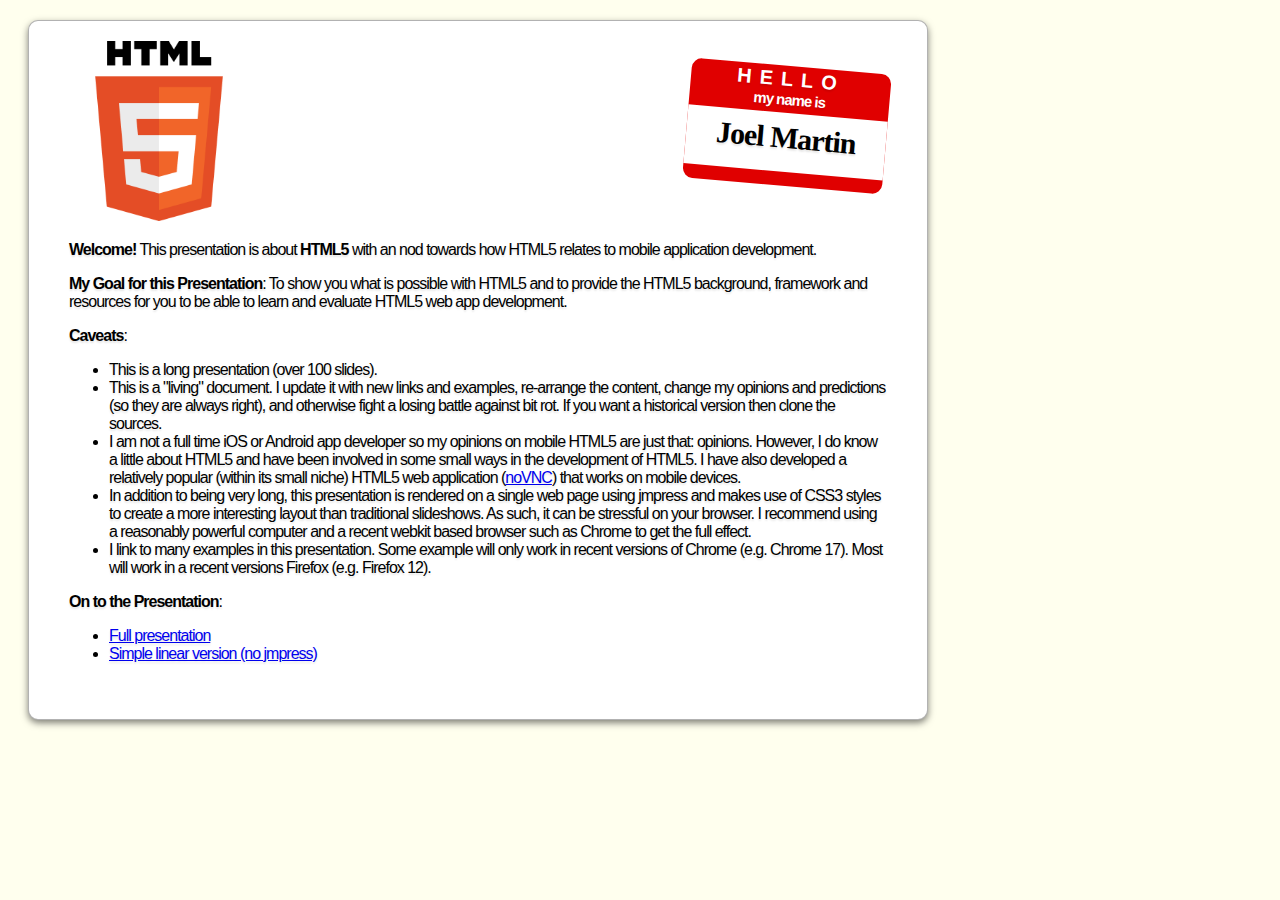
==== commit 1dc80071: "Add intro slide and Hello sticker." ====
--- a/index.html
+++ b/index.html
@@ -12,6 +12,7 @@
 	<link href="style1.css" rel="stylesheet" type="text/css" />
 	<link href="style2.css" rel="stylesheet" type="text/css" />
 	<link href="style3.css" rel="stylesheet" type="text/css" />
+	<link href="sticker.css" rel="stylesheet" type="text/css" />
 	<link href="jmpress.js/dist/basic-animations.css" rel="stylesheet" type="text/css" />
 
 	<script type="text/javascript" src="jmpress.js/libs/jquery/jquery-1.7.1.min.js"></script>
@@ -25,2542 +26,76 @@
 
 <div id="simple">
 
-	<div id="home" class="step" data-x="0" data-y="0" data-scale="60">
-            <div style="width:100%; height: 100%;
-                        text-align: center; margin-top: 200px;">
-            <img height="150" src="imgs/HTML5_Logo_512.png">
+        <!-- About -->
+        <div id="about" class="step tall-step" data-x="0" data-y="0">
+            <div class="html5-logo">
+                <div class="sticker" style="font-size: 10px; margin: 30px">
+                    <div class="title">
+                        <p class="hello">HELLO</h1>
+                        <p class="name">my name is</p>
+                    </div> 
+                    <div class="text"> 
+                        <p class="written">Joel Martin</p> 
+                    </div>
+                </div>
             </div>
-	</div>
 
-        <!-- *************************************************************** -->
+            <img height="180" src="imgs/HTML5_Logo_512.png">
 
-        <!-- Intro Section -->
-        <div id="intro"
-            class="step" data-x="-15000" data-y="-10000" data-scale="20">
-            <h1>Introduction</h1>
-            <div style="width:100%; height: 100%;
-                        text-align: center; margin-top: 60px;">
-            <div class="html5-timeline">
-                <img height="200" src="imgs/HTML5_Logo_512.png">
-            </div>
-            <img src="imgs/mac_pc.png">
-            <p>source: xkcd.com</p>
-            </div>
-	</div>
+            <div>
 
-        <!-- About Me -->
-        <div id="about-me"
-            class="step tall-step" data-x="-21000" data-y="-10000" data-scale="4">
-            <h1>About Me</h1>
-            <p>Joel Martin</p>
-            <p>html5@martintribe.org</p>
-            <p data-jmpress="fade">
-            I am a Principal Software Engineer at <a target="lonocloud" href="http://lonocloud.com">LonoCloud.com</a>
-            </p>
-            <p data-jmpress="fade">
-            I currently live in Duncanville, TX.
-            </p>
-            <div data-jmpress="fade">
-            I have an a beautiful and amazing wife:
+            <p><strong>Welcome!</strong> This presentation is about
+            <strong>HTML5</strong> with an nod towards how HTML5
+            relates to mobile application development.</p>
+
+             <p><strong>My Goal for this Presentation</strong>: To
+             show you what is possible with HTML5 and to provide the
+             HTML5 background, framework and resources for you to be
+             able to learn and evaluate HTML5 web app development.</p>
+
+             <p><strong>Caveats</strong>:</p>
+             <ul>
+
+                 <li>This is a long presentation (over 100 slides).
+                 <li>This is a "living" document. I update it with new
+                 links and examples, re-arrange the content, change my
+                 opinions and predictions (so they are always right),
+                 and otherwise fight a losing battle against bit rot.
+                 If you want a historical version then clone the
+                 sources.
+                 <li>I am not a full time iOS or Android app developer
+                 so my opinions on mobile HTML5 are just that:
+                 opinions. However, I do know a little about HTML5 and
+                 have been involved in some small ways in the
+                 development of HTML5. I have also developed
+                 a relatively popular (within its small niche) HTML5
+                 web application
+                 (<a href="https://noVNC.com">noVNC</a>) that works on
+                 mobile devices.
+                 <li>In addition to being very long, this presentation
+                 is rendered on a single web page using jmpress and
+                 makes use of CSS3 styles to create a more interesting
+                 layout than traditional slideshows. As such, it can
+                 be stressful on your browser. I recommend using
+                 a reasonably powerful computer and a recent webkit
+                 based browser such as Chrome to get the full effect.
+                 <li>I link to many examples in this presentation.
+                 Some example will only work in recent versions of
+                 Chrome (e.g. Chrome 17). Most will work in a recent
+                 versions Firefox (e.g. Firefox 12).
+            </ul>
+
+            <p><strong>On to the Presentation</strong>:</p>
+
             <ul>
-                <li>Clinical research at an infectious disease practice in Dallas
-                <li>Part-time lecturer at Baylor in their graduate and
-                undergraduate Nursing program.
-            </ul>
-            </div>
-            <div data-jmpress="fade">
-            <h3>Following Me:</h3>
-            <ul>
-                <li><a target="twitter1" href="https://twitter.com/#!/bus_kanaka">@bus_kanaka</a>
-                <li><a target="twitter2" href="https://twitter.com/#!/noVNC">@noVNC</a> (noVNC &amp; HTML5 related)
-                <li><a target="github" href="https://github.com/kanaka">github.com/kanaka</a>
-                <li><a target="blog" href="http://blog.n01se.net/kanaka">blog.n01se.net/kanaka</a>
+                <li><a href="presentation.html">Full presentation</a>
+                <li><a href="presentation.html?simple">Simple linear version (no jmpress)</a>
             </ul>
             </div>
         </div>
 
-        <!-- (Abbreviated) Technical Background -->
-        <div id="technical-background"
-            class="step tall-step" data-x="-21000" data-y="-6000" data-scale="4">
-            <h1>(Abbreviated) Technical Background</h1>
-            <ul data-jmpress="fade">
-                <li>Contracted to build a <strong>corporate website</strong> (1996)
-                <li>Summer job at <strong>Texas Instruments</strong>: built content management Intranet site (1997)
-            </ul>
-
-            <ul data-jmpress="fade">
-                <li><strong>Started and ran a small business</strong>: hooked up students to the Internet (1998)
-                <li>Built an advanced ticketing, work tracking and task management Intranet site for CS department.
-                <li><strong>Presented at 2000 LISA USENIX conference</strong> on an open source project that we developed for automated management of large computer science network.
-                <li><strong>Compaq</strong>: Tru64 UNIX hardware drivers
-                <li><strong>HP</strong>: clustering and file-system
-                <li><strong>Gentoo Developer</strong>: Developer oriented Linux distribution
-                <li><strong>RedHat</strong>: added Solaris support to the RHN system
-                <li><strong>SiCortex</strong>: some of everything: bootloaders, build system, cross-compilers, hardware drivers, low-level libraries, automated test suite, release engineering, etc
-                <li><strong>SIL International</strong> (non-profit linguistic organization): network engineering, process automation, virtualized remote access infrastructure and software.
-                <li><strong>Sentry Data Systems</strong>: built IaaS (Infrastructure as a Service) platform comparable to Amazon EC2 in functionality but targeting needs of the health-care industry.
-            </ul>
-
-            <ul data-jmpress="fade">
-                <li><strong>noVNC</strong>: open source web application for plugin-free access to console of virtual servers.
-                <li>Participated in the <strong>IETF HyBi working group</strong> developing the first version of the WebSocket protocol.
-                <li><strong>HTML5 specification</strong>: miscellaneous contributions 2D Canvas and WebSockets API.
-                <li><strong>LonoCloud</strong>: developing next generation PaaS (Platform as a Server) using the Clojure language for the core platform.
-            </ul>
-
-            <div data-jmpress="fade">
-            <p>I'm not a full time iOS or Android app developer but I do know HTML5.</p>
-            <p>I have developed a HTML5 web app (noVNC) that works on mobile devices.</p>
-            </div>
-
-            <div data-jmpress="fade">
-            <p><strong>My Goal</strong>: To provide the HTML5 background, framework and resources for you to be able to learn and evaluate HTML5 web app development.</p>
-            </div>
-        </div>
-
-        <!-- Edge of HTML5 -->
-        <div id="edge"
-            class="step" data-x="-9000" data-y="-7000" data-scale="4">
-            <h1>The Edge of HTML5</h1>
-            <p>Examples of what is available on the cutting edge of HTML5.</p>
-            <p>Many example will only work in recent browsers (Firefox 11, Chrome 15)</p>
-
-            <div data-jmpress="fade">
-            <h3>Let's Dive Right In With Some Examples:</h3>
-            <ul>
-                <li><a href="http://alteredqualia.com/three/examples/webgl_terrain_dynamic.html" target="possibleex1">Dynamic Terrain Flyover</a>
-                <li><a href="http://madebyevan.com/webgl-water/" target="possibleex2">Water Pool</a>
-                <li><a href="http://html5-demos.appspot.com/static/whats-new-with-html5-media/template/index.html#18" target="possibleex3">Speech input</a> (requires recent release of Chrome)
-                <li><a href="http://syntensity.com/static/espeak.html" target="possibleex3b">Text-To-Speech</a>
-                <li><a href="http://browserquest.mozilla.org/" target="possibleex4">BrowserQuest MMO</a>
-                <li><a href="http://www.htmlfivewow.com/demos/audio-visualizer/index.html" target="possibleex5">Audio Analysis and Visualization</a>
-                <li><a href="http://mozilla.github.com/pdf.js/web/viewer.html" target="possibleex6">pdf.js</a>
-                <li><a href="http://media.tojicode.com/q3bsp/" target="possibleex7">Rendered Quake Level</a>
-
-                <br>
-
-                <li><a href="http://mrdoob.com/projects/chromeexperiments/ball_pool/" target="possibleex8">Ball Pool</a>
-                <li><a href="http://noVNC.com" target="possibleex9">noVNC</a>
-            </ul>
-            </div>
-        </div>
-
-
-
-        <!-- *************************************************************** -->
-
-        <!-- What is HTML5? -->
-        <div id="what-is-html5"
-            class="step" data-x="15000" data-y="-10000" data-scale="20">
-            <h1>What Is HTML5?</h1>
-            <div class="html5-logo">
-                <img height="100" src="imgs/HTML5_Logo_512.png">
-            </div>
-
-            <div data-jmpress="fade">
-            <p>Unfortunately the definition of <strong>HTML5</strong> is not simple,
-            so a bit of history is required:</p>
-            </div>
-
-	</div>
-
-        <!-- Chronological History-->
-        <div id="history-chronological"
-            class="step" data-x="9500" data-y="-11500" data-scale="6">
-            <h1>A Chronological History</h1>
-        </div>
-
-        <!-- History 1991 -->
-        <div id="history1"
-            class="step" data-x="7500" data-y="-12000" data-scale="1">
-            <div class="html5-timeline">
-                1991
-            </div>
-
-            <h1>The Start of the Web</h1>
-
-            <div data-jmpress="fade">
-            <p><strong>Aug 6th, 1991</strong>: From CERN, Tim Berners-Lee releases <a href="http://www.w3.org/History/1994/WWW/Journals/CACM/screensnap2_24c.gif" target="WorldWideWeb">WorldWideWeb</a> on the wide world.</p>
-            </div>
-            <div data-jmpress="fade">
-            <p>Technically we should start much earlier, but that's when things get interesting (for us).</p>
-            </div>
-            <div data-jmpress="fade">
-            <p>Must have been a good year: Linus Torvalds announced Linux 19 days later.</p>
-            </div>
-        </div>
-
-        <!-- original-browser -->
-        <div id="history1a"
-            class="step" data-x="7500" data-y="-11300" data-scale="1">
-            <h1>WorldWideWeb - the original browser</h1>
-
-            <p><img height="400" src="http://www.w3.org/History/1994/WWW/Journals/CACM/screensnap2_24c.gif"></p>
-            <div data-jmpress="fade">
-            <p>We've come a long way!</p>
-            </div>
-        </div>
-
-        <!-- History 1993-1997 -->
-        <div id="history2"
-            class="step" data-x="8833" data-y="-12000" data-scale="1">
-            <div class="html5-timeline">
-                1993-1997
-            </div>
-
-            <h1>Rise of the Web as a Platform</h1>
-
-            <div data-jmpress="fade">
-            <p><strong>Feb 1993</strong>: Mosaic browser released; first truly graphical browser</p>
-            </div>
-            <div data-jmpress="fade">
-            <p><strong>Mar 1993</strong> First commercial use of the Internet permitted</p>
-            </div>
-            <div data-jmpress="fade">
-            <p><strong>Sep 1994</strong> W3C formed to steward web technologies and standards </p>
-            </div>
-            <div data-jmpress="fade">
-            <p><strong>1995</strong> Bill Gates sees Web as a platform threat to
-              Windows and pivots the company to focus on the Internet.</p>
-            </div>
-            <div data-jmpress="fade">
-            <p> Microsoft "intends to cut off Netscape's air supply." The
-                original browser wars begin. </p>
-            </div>
-            <div data-jmpress="fade">
-            <p><strong>Dec 1995</strong> Javascript ships with Netscape 2.0</p>
-            </div>
-            <div data-jmpress="fade">
-            <p><strong>1996</strong> CSS 1: some parts ship in IE 3.0</p>
-            </div>
-            <div data-jmpress="fade">
-            <p><strong>1997</strong> HTML4 "standard" released</p>
-            </div>
-        </div>
-
-       <!-- History 1997-2002 -->
-        <div id="history3"
-            class="step" data-x="10167" data-y="-12000" data-scale="1">
-            <div class="html5-timeline">
-                1997-2007
-            </div>
-
-            <h1>Fall of the Web as a Platform</h1>
-
-            <div data-jmpress="fade">
-            For the next 10 years, the web stagnates as a platform.
-            </div>
-
-            <div data-jmpress="fade">
-            <p><strong>Oct 1997</strong>: IE 4.0 bundled with Windows for first time</p>
-            </div>
-            <div data-jmpress="fade">
-            <p><strong>May 1998</strong>: civil suite filed against Microsoft primarily
-              related to browser/OS integration.</p>
-            </div>
-            <div data-jmpress="fade">
-            <p><strong>1998</strong>: Netscape Navigator becomes open sourced as Mozilla.</p>
-            </div>
-            <div data-jmpress="fade">
-            <p><strong>Oct 2001</strong>: IE 6.0 released</p>
-            </div>
-            <div data-jmpress="fade">
-            <p><strong>2002</strong>: IE achieves over 90% marketshare.</p>
-            </div>
-            <div data-jmpress="fade">
-            <p>IE stays above 60% until 2009.</p>
-            </div>
-            <div data-jmpress="fade">
-            <p>W3C is stuck in an XML/XHTML morass.</p>
-            </div>
-            <div data-jmpress="fade">
-            <p>But the Web moves ahead in spite of browser stagnation by re-purposing old functionality and growing on the server-side.</p>
-            </div>
-
-        </div>
-
-        <!-- history: browser share -->
-        <div id="history-browser-share"
-            class="step" data-x="10167" data-y="-11200" data-scale="1">
-            <h2>Browser Share 1996-2009</h2>
-
-            <p><img height="450" src="imgs/browser-wars.png"></p>
-            <p>source: wikimedia</p>
-        </div>
-
-        <!-- history: engine share -->
-        <div id="history-engine-share"
-            class="step" data-x="10167" data-y="-10300" data-scale="1">
-            <h2>Rendering Engine Share 1994-2009</h2>
-
-            <p><img height="450" src="imgs/engine-share.png"></p>
-            <p>source: wikimedia</p>
-        </div>
-
-
-        <!-- History 2004-Present -->
-        <div id="history4"
-            class="step tall-step" data-x="11500" data-y="-12000" data-scale="1">
-            <div class="html5-timeline">
-                2004-Present
-            </div>
-
-            <h1>History of HTML5</h1>
-            <h2>Rise of the Web as a Platform, Part 2</h2>
-
-            <div data-jmpress="fade">
-            <p><strong>2004</strong>: Mozilla and Opera jointly propose to the W3C that it refocus on
-              HTML (instead of XHTML). Proposal fails.</p>
-            </div>
-            <div data-jmpress="fade">
-            In response, Mozilla and Opera form the WHATWG (Web
-            Hypertext Application Working Group) to start work on HTML5.
-            </div>
-            <div data-jmpress="fade">
-            <p><strong>Jun 2007</strong>: iPhone released. Inaugurates the mobile web.</p>
-            </div>
-            <div data-jmpress="fade">
-            <p>Notably: no Flash.</p>
-            </div>
-            <div data-jmpress="fade">
-            <p><strong>2007</strong>: W3C comes around. Adopts
-            WHATWG's HTML5 as a starting point.</p>
-            </div>
-            <div data-jmpress="fade">
-            <p><strong>Jan 2008</strong>: W3C releases first HTML5 working draft.</p>
-            </div>
-            <div data-jmpress="fade">
-            <p><strong>Sep 2008</strong>: Google releases Chrome on
-            the world. Browser is reframed once again as a platform
-            instead of a product.</p>
-            </div>
-            <div data-jmpress="fade">
-            <p><strong>2009</strong>: W3C quietly dumps XHTML 2.0 and
-            focuses full energy on HTML5 (the cancer is excised).
-            HTML5 explodes into the community consciousness.</p>
-            </div>
-            <div data-jmpress="fade">
-            <p><strong>Apr 2010</strong>: Steve Jobs issues "Thoughts
-            on Flash" manifesto in which he concludes that Flash is no
-            longer necessary due to HTML5.</p>
-            </div>
-            <div data-jmpress="fade">
-            <p><strong>June 2011</strong>: Microsoft demos Windows
-            8 Metro interface. HTML/Javascript/CSS is positioned as
-            primary way to build new Windows applications.</p>
-            </div>
-        </div>
-
-        <!-- history: recent browser share -->
-        <div id="recent-browser-share"
-            class="step large-step" data-x="11500" data-y="-11100">
-            <h1>Browser Share 2009-2012</h1>
-
-            <p><img height="600" width="900" src="imgs/browser-share.svg"></p>
-            <p>source: wikimedia</p>
-        </div>
-
-
-        <!-- *************************************************************** -->
-
-        <!-- Visual History-->
-        <div id="history-visual"
-            class="step tall-step" data-x="15000" data-y="-10500" data-scale="6"
-            style="padding-top: 5px;">
-            <h2>A Visual History
-            <input type="button" value="Show" onclick="load('#evolvex', 'http://evolutionofweb.appspot.com/')">
-            <input type="button" value="Hide" onclick="unload('#evolvex')">
-            </h2>
-
-            <div class="html5-logo">
-            </div>
-
-            <iframe id="evolvex" width="99%" height="93%">
-            </iframe>
-        </div>
-
-        <!-- *************************************************************** -->
-
-        <!-- A Functional History-->
-        <div id="history-functional"
-            class="step" data-x="20500" data-y="-8500" data-scale="6">
-            <h1>A Functional History</h1>
-
-            <div data-jmpress="fade">
-                <strong>The Static Web</strong>
-                <ul>
-                    <li> Static pages
-                    <li> <strong>Backend</strong>: Apache
-                </ul>
-            </div>
-            <div data-jmpress="fade">
-                <strong>The Generated Web</strong>
-                <ul>
-                    <li> Static web pages that are generated/assembled
-                    <li> <strong>Associated ideas</strong>: templating, LAMP stack
-                    <li> <strong>Backend</strong>: Apache+CGI, PHP, Perl, Python
-                </ul>
-            </div>
-            <div data-jmpress="fade">
-                <strong>The Read/Write Web</strong>
-                <ul>
-                    <li> Web sites become views of dynamic backend content
-                    <li> <strong>Associated ideas</strong>: Web 2.0, DHTML, AJAX, MVC,
-                    blogs/RSS, wikis, Semantic Web, Push, social web,
-                    crowd-sourcing (wikipedia).
-                    <li> <strong>Backend</strong>: WSGI, Ruby on Rails, Django
-                </ul>
-            </div>
-            <div data-jmpress="fade">
-                <strong>Web Applications</strong>
-                <ul>
-                    <li> Applications delivered via the web but
-                    pull/push data from many sources (HTTP,
-                    WebSockets, media devices, local storage)
-                    <li> <strong>Associated ideas</strong>: HTML5, mobile, cloud,
-                    'native' app vs webapp.
-                    <li> <strong>Backend (optional)</strong>: Node.js, "cloud", big
-                    data, NoSQL (CouchDB, MongoDB).
-                </ul>
-            </div>
-        </div>
-
-        <!-- *************************************************************** -->
-
-        <!-- So What is HTML5? -->
-        <div id="so-what-is-html5a"
-            class="step" data-x="9000" data-y="-7000" data-scale="5">
-            <h1>So What is "HTML5"?</h1>
-
-            <div class="html5-logo">
-                <img height="100" src="imgs/HTML5_Logo_512.png">
-            </div>
-
-        </div>
-
-
-        <!-- So What is HTML5? -->
-        <div id="so-what-is-html5a"
-            class="step" data-x="7500" data-y="-7000" data-scale="1">
-            <h2>Simple Answer: The W3C HTML5 Specification</h2>
-
-            <div data-jmpress="fade">
-            <p>Not Really!</p>
-            <p>In many ways the W3C HTML5 describes what
-            modern browsers did 3 years ago.</p>
-            <p>Good for standardization and pedants.</p>
-            <p>But fails to explain why HTML5 is getting attention.</p>
-            </div>
-        </div>
-
-        <div id="so-what-is-html5b"
-            class="step" data-x="9000" data-y="-7000" data-scale="1">
-            <h2>Another Simple Answer: The WHATWG HTML5 Specification</h2>
-
-            <div data-jmpress="fade">
-            <p>Nope.</p>
-            <p>WHATWG HTML5 has become just WHATWG HTML (i.e. HTML5+).</p>
-            <p>Even WHATWG HTML doesn't cover what most people really mean
-            by "HTML5".</p>
-            </div>
-        </div>
-
-        <div id="so-what-is-html5c"
-            class="step" data-x="10500" data-y="-7000" data-scale="1">
-            <h2>Another Attempt: The HTML5+CSS3+Javascript Trifecta</h2>
-
-            <div data-jmpress="fade">
-            <p>Still not quite.</p>
-            <p>Still leaves out some of the most interesting near-term technologies</p>
-            <p></p>
-            </div>
-        </div>
-
-        <div id="so-what-is-html5d"
-            class="step tall-step" data-x="7500" data-y="-6000" data-scale="1">
-            <h2>How about: HTML5 and Related Technologies</h2>
-
-            <a href="imgs/HTML5-and-related.png" target="and-related"><img height="450" src="imgs/HTML5-and-related.png"></a>
-            <div data-jmpress="fade">
-            <p>Almost but still something missing</p>
-            </div>
-        </div>
-
-        <div id="so-what-is-html5e"
-            class="step tall-step" data-x="9000" data-y="-6000" data-scale="1">
-            <h2>And Again: The Open Web Platform</h2>
-
-            <p><a href="http://platform.html5.org/" target="web-platform">Web Platform Browser Technologies:</a></p>
-            <iframe id="webplat1" width="99%" height="50%"
-                src="http://platform.html5.org/">
-            </iframe>
-
-            <p>This "Open Web Platform" is being promoted by Mozilla</p>
-            <div data-jmpress="fade">
-            <p>So close!</p>
-            </div>
-            <div data-jmpress="fade">
-            <p>Fairly comprehensive list of standards/proposals but
-            missing the most crucial HTML5 "feature".</p>
-            </div>
-            <div data-jmpress="fade">
-            <p>The one HTML5 feature driving all the others:</p>
-            </div>
-            <div data-jmpress="fade">
-            <p><strong>Fast Javascript Engines</strong></p>
-            </div>
-        </div>
-
-        <div id="so-what-is-html5f"
-            class="step tall-step" data-x="10500" data-y="-6000" data-scale="1">
-            <h2>My Take:</h2>
-
-            <div data-jmpress="fade">
-            <p>HTML5 is an evolving set of technologies (especially <em>fast Javascript</em>)</p>
-            </div>
-            <div data-jmpress="fade">
-            <p><strong>and</strong></p>
-            <p>HTML5 is a paradigm shift (inflection point,
-            whatever), not just the target of that shift</p>
-            </div>
-            <div data-jmpress="fade">
-            <p><strong>and</strong></p>
-            <p>HTML5 is a community of browser makers, web
-            developers, app developers, and standards bodies that are
-            driving the web platform shift.</p>
-            </div>
-            <div data-jmpress="fade">
-            <img height="300" src="imgs/cats-staring.jpg">
-            <p>How's that for a definition so broad and generic that it is unfalsifiable?</p>
-            </div>
-        </div>
-
-
-        <!-- *************************************************************** -->
-
-        <!-- HTML5 Feature Overview -->
-        <div id="feature-overview"
-            class="step" data-x="-15000" data-y="10000" data-scale="20">
-            <h1>HTML5 Feature/Technology Overview</h1>
-            <div class="html5-logo">
-                <img height="100" src="imgs/HTML5_Logo_512.png">
-            </div>
-
-            <p>
-            Not a comprehensive overview but hopefully a representative one.
-            </p>
-
-	</div>
-
-        <!-- HTML5 Feature Levels -->
-        <div id="feature-levels"
-            class="step tall-step" data-x="-19000" data-y="11000" data-scale="8">
-            <h1>HTML5 Feature Levels</h1>
-
-            I've grouped HTML5 Technologies/Features in 4 levels based
-            on when I expect them to be ready for use.
-            <div data-jmpress="fade">
-                <h2>Level0</h2>
-                <ul>
-                    <li> The past
-                    <li> Pre-HTML5 but foundational
-                </ul>
-            </div>
-            <div data-jmpress="fade">
-                <h2>Level1</h2>
-                <ul>
-                    <li> The present
-                </ul>
-            </div>
-            <div data-jmpress="fade">
-                <h2>Level2</h2>
-                <ul>
-                    <li> The near future
-                </ul>
-            </div>
-            <div data-jmpress="fade">
-                <h2>Level3</h2>
-                <ul>
-                    <li> The farther future
-                </ul>
-            </div>
-
-        </div>
-
-        <!-- levels-reach -->
-        <div id="levels-reach"
-            class="step tall-step" data-x="-19000" data-y="10000" data-scale="1.5">
-            <h1>HTML5 Browser Reach by Level</h1>
-            <div data-jmpress="fade">
-                <h2>Level0</h2>
-                <ul>
-                    <li> Over 75% (higher with polyfills)
-                    <li> Near 100% by not including IE 6-8
-                </ul>
-            </div>
-            <div data-jmpress="fade">
-                <h2>Level1</h2>
-                <ul>
-                    <li> Over 70% (higher with polyfills)
-                    <li> Approaching 100% not including IE 6-8
-                    <li> Polyfills and/or fallbacks exist
-                </ul>
-            </div>
-            <div data-jmpress="fade">
-                <h2>Level2</h2>
-                <ul>
-                    <li> 25%-66% (polyfill often available)
-                    <li> Exists in IE 9 or 10 (which means other browsers soon)
-                </ul>
-            </div>
-            <div data-jmpress="fade">
-                <h2>Level3</h2>
-                <ul>
-                    <li> Exists in at least one browser
-                    <li> No commitment from MS for IE
-                </ul>
-            </div>
-        </div>
-
-
-        <!-- levels-score -->
-        <div id="levels-score"
-            class="step" data-x="-19000" data-y="11500" data-scale="1.6">
-            <h1>HTML5 Levels vs HTML5Test Score</h1>
-            <p> The site <a href="http://html5test.com" target="html5test">html5test.com</a> provides
-            a numerical score based on HTML5 feature support which can loosely map to feature level.</a>
-            <div data-jmpress="fade">
-                <h2>Level0</h2>
-                <ul>
-                    <li> 0-99
-                </ul>
-            </div>
-            <div data-jmpress="fade">
-                <h2>Level1</h2>
-                <ul>
-                    <li> 100-274
-                </ul>
-            </div>
-            <div data-jmpress="fade">
-                <h2>Level2</h2>
-                <ul>
-                    <li> 275-349
-                </ul>
-            </div>
-            <div data-jmpress="fade">
-                <h2>Level3</h2>
-                <ul>
-                    <li> 350-500
-                </ul>
-            </div>
-        </div>
-
-
-        <!-- levels -->
-        <div id="levels-browsers"
-            class="step tall-step" data-x="-19000" data-y="13000" data-scale="1.6">
-            <h1>HTML5 Browser Levels</h1>
-            <p> Browsers can be loosely grouped into levels based on the
-            level features they support and their HTML5Test score.
-            Grey numbers indicate some missing coverage (likely
-            included in next major release).</p>
-            <div data-jmpress="fade">
-                <h2>Level0</h2>
-                <img class="browser-image" src="imgs/all-browsers.png">
-                <ul class="browser-list">
-                    <li>9<li>3.5<li>4.0<li>4.0<li>10.5<li>3.2<li>2.2
-                </ul>
-            </div>
-            <br>
-            <div data-jmpress="fade">
-                <h2>Level1</h2>
-                <img class="browser-image" src="imgs/all-browsers.png">
-                <ul class="browser-list">
-                    <li>9<li>3.5<li>4.0<li>5.0<li>10.6<li>4.0<li>3.0
-                </ul>
-            </div>
-            <br>
-            <div data-jmpress="fade">
-                <h2>Level2</h2>
-                <img class="browser-image" src="imgs/all-browsers.png">
-                <ul class="browser-list">
-                    <li>10<li>10<li>12<li><div class="partial">5.1</div><li><div class="partial"><div class="partial">11.6</div><li><div class="partial">5.0</div><li><div class="partial">4.0</div>
-                </ul>
-            </div>
-            <br>
-            <div data-jmpress="fade">
-                <h2>Level3</h2>
-                <img class="browser-image" src="imgs/all-browsers.png">
-                <ul class="browser-list">
-                    <li><div class="warn">X</div><li><div class="partial">10</div><li>15<li><div class="partial">5.1</div><li><div class="partial">12</div><li><div class="warn">X</div><li><div class="warn">X</div>
-                </ul>
-            </div>
-        </div>
-
-        <!-- browser-score-time -->
-        <div id="browser-score-time"
-            class="step large-step" data-x="-17000" data-y="10000" data-scale="1.6">
-            <h2>Browser Capability (HTML5Test Score) Over Time</h2>
-            <iframe src="browser-time-score.html" width="100%" height="95%">
-            </iframe>
-        </div>
-
-        <!-- browser-score-share -->
-        <div id="browser-score-share"
-            class="step large-step" data-x="-17000" data-y="11500" data-scale="1.6">
-            <h2>Browser Capability (HTML5Test Score) vs Market Share</h2>
-            <iframe src="browser-score-share.html" width="100%" height="95%">
-            </iframe>
-        </div>
-
-        <!-- browser-level-share -->
-        <div id="browser-level-share"
-            class="step large-step" data-x="-17000" data-y="13000" data-scale="1.6">
-            <h2>Browser HTML5 Feature Level vs Market Share</h2>
-            <iframe src="browser-score-share-stack.html" width="100%" height="95%">
-            </iframe>
-        </div>
-
-        <!-- Chrome Frame -->
-        <div id="chrome-frame"
-            class="step" data-x="-16000" data-y="13000" data-scale="0.2">
-            <h1>But what about IE 6, 7 and 8?</h1>
-            <div data-jmpress="fade">
-            <a href="http://www.google.com/chromeframe"><h2>Chrome Frame!</h2></a>
-            <img height="200" src="imgs/chrome_frame-430.png">
-            </div>
-            <p data-jmpress="fade">
-            Replaces Internet Explorer's rendering engine with Chrome's engine.
-            </p>
-            <p data-jmpress="fade">
-            Does not require administrative privilege to install.
-            </p>
-            <p data-jmpress="fade">
-            Or use polyfills and fallbacks (but beware of poor 
-            Javascript performance).
-            </p>
-
-        </div>
-
-
-
-        <!-- *************************************************************** -->
-
-        <!-- HTML5 Features -->
-        <div id="features"
-            class="step tall-step" data-x="-11000" data-y="11000" data-scale="8">
-            <h1>HTML5 Features/Technologies/APIs</h1>
-        </div>
-
-        <!-- Sample Slide -->
-        <div id="sample"
-            class="step" data-x="-11000" data-y="9500" data-scale="1">
-            <div style="position: relative; top: -15px; left: -30px;">
-                Sample Feature Slide
-            </div>
-            <div class="browser-info">
-                <img class="browser-image" src="imgs/all-browsers.png">
-                <ul class="browser-list">
-                    <li>9<li>3.6<li>4.0<li>3.1<li>9.0<li>3.2<li>2.1
-                </ul>
-                <div class="html5-level">levelX</div>
-                <div class="html5-spec"><a href="http://dev.w3.org/html5/spec/">W3C HTML5</a></div>
-            </div>
-
-            <h1>Feature Name</h1>
-            <p data-jmpress="fade">
-            Description of feature
-            </p>
-            <!--
-            <p data-jmpress="fade">
-            Short code snippets
-            </p>
-            -->
-            <p data-jmpress="fade">
-            Examples
-            </p>
-            <div id="semantics4" data-jmpress="fade">
-            <p>Sometimes a "relevant" picture</p>
-            <img height=220 src="imgs/cat-annoyed.jpg">
-            </div>
-        </div>
-
-        <!-- Developer Tools -->
-        <div id="developer-tools"
-            class="step" data-x="-11000" data-y="10500" data-scale="1">
-            <h1>Chrome Developer Tools</h1>
-            <p data-jmpress="fade">
-            Chrome (and most recent browsers) have a powerful set of
-            development and debug tools built in (or easily
-            installed).
-            </p>
-            <ul data-jmpress="fade">
-                <li> Analyze DOM tree
-                <li> Look at remote and local resources and data
-                <li> View network traffic and performance
-                <li> Event timeline
-                <li> Javascript Profiler
-                <li> Interactive Javascript Console
-            </ul>
-            <p data-jmpress="fade">
-            We'll use the Chrome Developer Tools to dive deeper into various examples to show how they work.
-            </p>
-        </div>
-
-        <!-- *************************************************************** -->
-
-        <!-- Level0 -->
-        <div id="level0"
-            class="step tall-step" data-x="-13000" data-y="10000" data-scale="3">
-            <h1>Level0</h1>
-
-            <p data-jmpress="fade">
-                That's so three years ago.
-            </p>
-            <p data-jmpress="fade">
-                Or in the immortal words of the French knights ...
-            </p>
-            <div data-jmpress="fade">
-                <img height="220" src="imgs/french-surprise.jpg">
-                <p>"We already got one"</p>
-            </div>
-        </div>
-
-        <!-- New Semantic Elements -->
-        <div id="semantics"
-            class="step" data-x="-14100" data-y="10400" data-scale="0.3">
-            <div class="browser-info">
-                <img class="browser-image" src="imgs/all-browsers.png">
-                <ul class="browser-list">
-                    <li>9<li>3.0<li>4.0<li>3.1<li>9.0<li>3.2<li>2.1
-                </ul>
-                <div class="html5-level">level0</div>
-                <div class="html5-spec"><a href="http://dev.w3.org/html5/spec/">W3C HTML5</a></div>
-            </div>
-
-            <h1>New Semantic Elements</h1>
-            <p id="semantics1" data-jmpress="fade">
-            &lt;section&gt;, &lt;nav&gt;, &lt;article&gt;, &lt;aside&gt;, &lt;header&gt;, &lt;footer&gt;, etc.
-            </p>
-            <p id="semantics2" data-jmpress="fade">
-            One of the largest parts of the W3C HTML5 Specification proper ...
-            </p>
-            <p id="semantics3" data-jmpress="fade">
-            ... and the least exciting.
-            </p>
-            <p id="semantics4" data-jmpress="fade">
-            <img height=220 src="imgs/cat-tired.jpg">
-            </p>
-        </div>
-
-        <div id="semantics-example"
-            class="step example" data-x="-14100" data-y="10800" data-scale="0.3">
-            <h1>New Semantic Elements Example</h1>
-            <input type="button" value="Original (HTML4)" onclick="load('#sem1', 'http://diveintohtml5.info/examples/blog-original.html')">
-            <input type="button" value="Semantic (HTML5)" onclick="load('#sem1', 'http://diveintohtml5.info/examples/blog-html5.html')">
-            <input type="button" value="Unload" onclick="unload('#sem1')">
-            <iframe id="sem1" width="100%" height="80%">
-            </iframe>
-        </div>
-
-        <!-- CSS @font-face -->
-        <div id="font-face"
-            class="step" data-x="-13700" data-y="10400" data-scale="0.3">
-            <div class="browser-info">
-                <img class="browser-image" src="imgs/all-browsers.png">
-                <ul class="browser-list">
-                    <li>5.5<li>3.5<li>4.0<li>3.2<li>10.0<li>3.2<li>2.2
-                </ul>
-                <div class="html5-level">level0</div>
-                <div class="html5-spec"><a href="http://www.w3.org/TR/css3-fonts/">W3C CSS3 Fonts Module</a></div>
-            </div>
-
-            <h1>@font-face</h1>
-            <p id="font-face1" data-jmpress="fade">
-            <strong>Old and busted</strong>: match from fonts installed on the browser OS.
-            </p>
-            <p id="font-face2" data-jmpress="fade">
-            <strong>New hotness</strong>: load/define custom fonts.
-            </p>
-            <p id="font-face3" data-jmpress="fade">
-            Making fonts first class citizens of the web.
-            </p>
-            <p id="font-face4" data-jmpress="fade">
-            Varying formats supported in older browsers (EOT, TTF, SVG)
-            </p>
-            <p id="font-face5" data-jmpress="fade">
-            WOFF (Web Open Font Format) is a level2 feature with wide support.
-            </p>
-        </div>
-
-        <div id="font-face-example"
-            class="step example-large" data-x="-13700" data-y="10800" data-scale="0.3">
-            <h1>@font-face Example</h1>
-            <input type="button" value="Apple Typography Showcase" onclick="load('#ff1', 'http://www.apple.com/html5/showcase/typography/')">
-            <input type="button" value="Unload" onclick="unload('#ff1')">
-            <iframe id="ff1" width="100%" height="80%">
-            </iframe>
-        </div>
-
-
-        <!-- CSS position:fixed -->
-        <div id="fixed"
-            class="step" data-x="-13300" data-y="10400" data-scale="0.3">
-            <div class="browser-info">
-                <img class="browser-image" src="imgs/all-browsers.png">
-                <ul class="browser-list">
-                    <li>7<li>2.0<li>4.0<li>3.1<li>9.0<li><div class="warn">5.0</div><li>2.2
-                </ul>
-                <div class="html5-level">level0</div>
-                <div class="html5-spec"><a href="http://www.w3.org/TR/CSS21/visuren.html">W3C CSS2.1 Visual Formatting Model</a></div>
-            </div>
-
-            <h1>CSS position:fixed</h1>
-            <p data-jmpress="fade">
-            Elements that don't scroll.
-            </p>
-            <p data-jmpress="fade">
-            Like absolute position but relative to the viewport
-            instead of the document.
-            </p>
-            <p data-jmpress="fade">
-            Unfortunately, iOS lagged on this one. Not available until 5.0.<br>
-            </p>
-            <div data-jmpress="warp-up">
-            Examples:
-            <ul id="fixed3">
-                <li><a href="http://nizoapp.com/" target="nizo">Nizo</a>
-                    <ul>
-                        <li>Fixed and dynamic absolute position
-                    </ul>
-                <li><a href="http://yesisaidyes.com/" target="yesyes">Yes I Said Yes</a>
-                    <ul>
-                        <li>Static and dynamic fixed position
-                        <li>Positioned background image used for animation
-                    </ul>
-                <li><a href="http://davidappleyard.net/" target="appleyard">davidappleyard.net</a>
-                    <ul>
-                        <li>Activate fixed while scrolling
-                    </ul>
-            </ul>
-            </div>
-        </div>
-
-
-        <!-- Web Storage -->
-        <div id="webstorage"
-            class="step" data-x="-12900" data-y="10400" data-scale="0.3">
-            <div class="browser-info">
-                <img class="browser-image" src="imgs/all-browsers.png">
-                <ul class="browser-list">
-                    <li>8<li>2.0<li>4.0<li>4.0<li>10.5<li>3.2<li>2.1
-                </ul>
-                <div class="html5-level">level0</div>
-                <div class="html5-spec"><a href="http://dev.w3.org/html5/webstorage/">W3C HTML5 - Web Storage</a></div>
-            </div>
-
-            <h1>Web Storage</h1>
-            <p data-jmpress="fade">
-            Like browser cookies, but more transactional and 5Mb vs 4Kb per domain.
-            </p>
-            <div data-jmpress="fade">
-            <p><code>sessionStorage</code> - per session storage</p>
-            <p><code>localStorage</code> - persistent across sessions</p>
-            <p data-jmpress="fade">
-            However, doesn't honor Javascript principle of making
-            all I/O operations asynchronous.
-            </p>
-            <p data-jmpress="fade">
-            For performance sensitive storage of large amounts of
-            data, consider indexedDB if it's available.
-            </p>
-            </div>
-        </div>
-
-        <div id="webstorage-example"
-            class="step example" data-x="-12900" data-y="10800" data-scale="0.3">
-            <h1>Web Storage Example</h1>
-            <input type="button" value="HTML5Rocks Web Storage Demo" onclick="load('#store1', 'http://slides.html5rocks.com/#web-storage')">
-            <input type="button" value="Unload" onclick="unload('#store1')">
-            <iframe id="store1" width="100%" height="80%">
-            </iframe>
-        </div>
-
-
-        <!-- Canvas 2D Context -->
-        <div id="canvas"
-            class="step" data-x="-12500" data-y="10400" data-scale="0.3">
-            <div class="browser-info">
-                <img class="browser-image" src="imgs/all-browsers.png">
-                <ul class="browser-list">
-                    <li>9<li>2.0<li>4.0<li>3.1<li>9.0<li>3.2<li>2.1
-                </ul>
-                <div class="html5-level">level0</div>
-                <div class="html5-spec"><a href="http://dev.w3.org/html5/2dcontext/">W3C HTML5 - Canvas 2D Context</a></div>
-            </div>
-
-            <h1>Canvas 2D Context</h1>
-            <p data-jmpress="fade">
-            Raster graphics for the web. First-class &lt;img&gt; tag.
-            </p>
-            <p data-jmpress="fade">
-            The first part of the Flash killer trifecta: Canvas+SVG+&lt;video&gt;
-            </p>
-            <p data-jmpress="fade">
-            If any element can be considered the inspiration for HTML5, it's 2D Canvas.
-            </p>
-            <div data-jmpress="fade">
-                <a href="http://ie.microsoft.com/testdrive/Graphics/hands-on-css3/hands-on_canvas.htm">Hands On (Microsoft)</a>
-            </div>
-        </div>
-
-        <div id="canvas-example"
-            class="step example-large" data-x="-12500" data-y="10800" data-scale="0.3">
-            <h1>2D Canvas Examples</h1>
-            <input type="button" value="IrishSpring" onclick="load('#canvasex', 'http://ie.microsoft.com/testdrive/Performance/IrishSpring/')">
-            <input type="button" value="Crazy Tunnel" onclick="load('#canvasex', 'http://www.catuhe.com/msdn/canvas/tunnel.htm')">
-            <input type="button" value="Particle Effects" onclick="load('#canvasex', 'http://ie.microsoft.com/testdrive/Graphics/TouchEffects/')">
-            <input type="button" value="Particle Acceleration" onclick="load('#canvasex', 'http://ie.microsoft.com/testdrive/Performance/ParticleAcceleration/')">
-            <!--
-            <input type="button" value="U.S. Wind Map" onclick="load('#canvasex', 'http://hint.fm/wind/index.html')">
-            -->
-            <input type="button" value="raptjs Game" onclick="load('#canvasex', 'http://raptjs.com/play/#/rapt/Intro_1/')">
-            <input type="button" value="Coil Game" onclick="load('#canvasex', 'http://hakim.se/experiments/html5/coil/')">
-            <input type="button" value="Unload" onclick="unload('#canvasex')">
-            <iframe id="canvasex" width="100%" height="80%">
-            </iframe>
-        </div>
-
-
-        <!-- CSS3 @media-queries -->
-        <div id="media-queries"
-            class="step" data-x="-12100" data-y="10400" data-scale="0.3">
-            <div class="browser-info">
-                <img class="browser-image" src="imgs/all-browsers.png">
-                <ul class="browser-list">
-                    <li>9<li>3.5<li>4.0<li>3.1/4.0<li>9.5<li>3.2<li>2.1
-                </ul>
-                <div class="html5-level">level0</div>
-                <div class="html5-spec"><a href="http://dev.w3.org/csswg/css3-mediaqueries/">W3C CSS3 Media Queries</a></div>
-            </div>
-
-            <h1>CSS3 @media-queries</h1>
-            <p id="queries1" data-jmpress="fade">
-            An extension of media types.
-            </p>
-            <p id="queries1" data-jmpress="fade">
-            Different CSS styles depending on screen size.
-            </p>
-            <p id="queries2" data-jmpress="fade">
-            A key component of <a href="http://www.alistapart.com/articles/responsive-web-design/">responsive web design</a>.
-            </p>
-            <p id="queries3" data-jmpress="fade">
-            Common pattern is to target 3 sizes, but let design and
-            content lead.
-            </p>
-            <div data-jmpress="warp-up">
-            Examples:
-            <ul id="queries4">
-                <li><a href="http://www.anderssonwise.com/" target="anderson">Anderson-Wise</a>
-                <li><a href="http://thinkvitamin.com/" target="vitamin">ThinkVitamin</a>
-                <li><a href="http://forefathersgroup.com/" target="forefather">Forefathers Group</a>
-            </ul>
-            </div>
-        </div>
-
-
-        <!-- *************************************************************** -->
-
-        <!-- Level1 -->
-        <div id="level1"
-            class="step tall-step" data-x="-9000" data-y="10000" data-scale="3">
-            <h1>Level1</h1>
-
-            <p data-jmpress="fade">
-            The Web Today
-            </p>
-            <p data-jmpress="fade">
-            Except for IE 6-8 of course.
-            </p>
-            <p data-jmpress="fade">
-            Even IE 6-8 with polyfills (or even better with Chrome Frame).
-            </p>
-        </div>
-
-        <!-- Fast JavaScript -->
-        <div id="fast-javascript"
-            class="step" data-x="-10100" data-y="10400" data-scale="0.3">
-            <div class="browser-info">
-                <img class="browser-image" src="imgs/all-browsers.png">
-                <ul class="browser-list">
-                    <li>9<li>4.0<li>4.0<li>5.0<li>10.5<li><div class="warn">~5.0</div><li><div class="warn">~2.2</div>
-                </ul>
-                <div class="html5-level">level1</div>
-            </div>
-
-            <h1>Fast JavaScript Engines</h1>
-            <p data-jmpress="fade">
-            <p><em>One Ring to rule them all, One Ring to find them,<br>
-                One Ring to bring them all and in the darkness bind them.</em></p>
-            </p>
-
-            <p data-jmpress="fade">Javascript is fast.
-            Chrome triggered a Javascript <a href="http://arewefastyet.com/old-awfy.php" target="arewefast">performance arms race.</a></p>
-
-            <p data-jmpress="fade">
-            Mozilla has a <a href="http://blog.mozilla.com/futurereleases/2011/11/10/type-inference-to-firefox-beta/" target="mozilla-goal">goal</a> of closing the performance gap between
-            Javascript and Java.
-            </p>
-
-            <p data-jmpress="fade">
-            Modern browser Javascript performance is a couple orders of magnitude higher than a decade ago (and still getting faster).
-            </p>
-
-            <p data-jmpress="fade">
-            Mobile browser versions are marked
-            with a <strong>~</strong> to indicate that this is highly dependent on
-            the device and not just the OS/browser version.
-            </p>
-        </div>
-
-        <!-- JavaScript Platform -->
-        <div id="javascript-platform"
-            class="step" data-x="-10100" data-y="10800" data-scale="0.3">
-
-            <h1>JavaScript is a Platform Language</h1>
-            <div>
-            <p>Javascript is the web's assembly language (or if you
-            prefer the web's C language)</p>
-            </div>
-
-            <div data-jmpress="warp-up">
-            <h3>Compilers/interpreters targeting Javascript:</h3>
-            <ul>
-                <li><a href="http://code.google.com/webtoolkit/" target="gwt">GWT (Google Web Toolkit)</a>: <strong>Java</strong> to Javascript compiler
-                <li><a href="https://developers.google.com/closure/compiler/" target="gclosure">Google Closure Compiler</a>: <strong>Javascript</strong> to Javascript compiler/optimizer
-                <li><a href="https://github.com/kripken/emscripten" target="emscripten">Emscripten</a>: <strong>C/C++</strong> to Javascript compiler
-                <li><a href="https://github.com/clojure/clojurescript" target="clojurescript">ClojureScript</a>: <strong>Clojure</strong> to Javascript compiler
-                <li><a href="http://coffeescript.org/" target="coffee">CoffeeScript</a>: <strong>CoffeeScript</strong> compiles to JavaScript
-                <li><a href="http://www.mandreel.com" target="mandreel">Mandreel</a>: Commercial <strong>Objective-C/C++</strong> to HTML5/Javascript compiler/porting tool
-                <li><a href="http://code.google.com/p/dart/source/browse/experimental/frog/README.txt" target="dart">Dart Frog Compiler</a>: Compiles Google's new <strong>Dart</strong> Language to Javascript
-                <li><a href="https://github.com/mkol/il2js/wiki" target="il2js">IL2JS</a>: VM for running <strong>.NET</strong> bytecode
-                <li><a href="https://github.com/nurv/BicaVM" target="bicavm">BicaVM</a> <strong>JVM</strong> implemented in Javascript
-            </ul>
-            </div>
-
-            <div data-jmpress="warp-up">
-            <h3>Other Uses of Javascript as a Platform:</h3>
-            <ul>
-                <li><a href="http://www.grantgalitz.org/gamecenter/index.html" target="gameboy">Gameboy Emulator</a>
-                <li><a href="http://bellard.org/jslinux/" target="jslinux">jslinux</a>: Javascript PC Emulator
-            </ul>
-            </div>
-
-        </div>
-
-        <!-- CSS3 borders -->
-        <div id="borders"
-            class="step large-step" data-x="-9700" data-y="10400" data-scale="0.3">
-            <div class="browser-info">
-                <img class="browser-image" src="imgs/all-browsers.png">
-                <ul class="browser-list">
-                    <li>9<li>3.0<li>4.0<li>3.1<li>10.5<li>3.2<li>2.1
-                </ul>
-                <div class="html5-level">level1</div>
-                <div class="html5-spec"><a href="http://dev.w3.org/csswg/css3-background/">W3C CSS3 Backgrounds and Borders</a></div>
-            </div>
-
-            <h1>CSS3 borders</h1>
-            <p id="borders1" data-jmpress="fade">
-            Seemingly small feature, but big impact on design.
-            </p>
-            <div data-jmpress="warp-up">
-            <h2>Example:</h2>
-            <input type="button" value="Border Hands On" onclick="load('#borderex', 'http://ie.microsoft.com/testdrive/Graphics/hands-on-css3/hands-on_border-radius.htm')">
-            <input type="button" value="Unload" onclick="unload('#borderex')">
-            <iframe id="borderex" width="100%" height="70%">
-            </iframe>
-            </div>
-        </div>
-
-        <!-- CSS3 transforms -->
-        <div id="transforms"
-            class="step" data-x="-9300" data-y="10400" data-scale="0.3">
-            <div class="browser-info">
-                <img class="browser-image" src="imgs/all-browsers.png">
-                <ul class="browser-list">
-                    <li>9<li>3.5<li>4.0<li>3.1<li>10.5<li>3.2<li><div class="warn">3.0</div>
-                </ul>
-                <div class="html5-level">level1</div>
-                <div class="html5-spec"><a href="http://www.w3.org/TR/css3-2d-transforms/">W3C CSS3 2D Transforms</a></div>
-            </div>
-
-            <h1>CSS3 2D Transforms</h1>
-            <p data-jmpress="fade">
-                Apply scale, rotation, translation, skew to any DOM element.
-            </p>
-            <p data-jmpress="fade">
-                Used together can be used simulate 3D effects.
-            </p>
-        </div>
-
-        <div id="transforms-example"
-            class="step example-large" data-x="-9300" data-y="10800" data-scale="0.3">
-            <h1>CSS3 2D Tranforms Examples</h1>
-            <input type="button" value="Hands On" onclick="load('#transex', 'http://ie.microsoft.com/testdrive/Graphics/hands-on-css3/hands-on_2d-transforms.htm')">
-            <input type="button" value="cssSandpaper" onclick="load('#transex', 'http://www.useragentman.com/tests/cssSandpaper/cube3.html')">
-            <input type="button" value="Unload" onclick="unload('#transex')">
-            <iframe id="transex" width="100%" height="80%">
-            </iframe>
-        </div>
-
-
-        <!-- SVG -->
-        <div id="svg"
-            class="step" data-x="-8900" data-y="10400" data-scale="0.3">
-            <div class="browser-info">
-                <img class="browser-image" src="imgs/all-browsers.png">
-                <ul class="browser-list">
-                    <li>9<li>2/3<li>4.0<li>3.1/3.2<li>9.0<li>3.2<li><div class="warn">3.0</a>
-                </ul>
-                <div class="html5-level">level1</div>
-                <div class="html5-spec"><a href="http://www.w3.org/TR/SVG/">W3C SVG 1.1</a></div>
-            </div>
-
-            <h1>SVG</h1>
-            <p data-jmpress="fade">
-                Vector graphics for the web.
-            </p>
-            <p data-jmpress="fade">
-                The second part of the Flash killer trifecta: Canvas+SVG+&lt;video&gt;
-            </p>
-        </div>
-
-        <div id="svg-example"
-            class="step example-large" data-x="-8900" data-y="10800" data-scale="0.3">
-            <h1>SVG</h1>
-            <input type="button" value="Impact Chart" onclick="load('#svgex', 'http://raphaeljs.com/github/impact.html')">
-            <input type="button" value="World Map" onclick="load('#svgex', 'http://raphaeljs.com/world/')">
-            <input type="button" value="Unload" onclick="unload('#svgex')">
-            <iframe id="svgex" width="100%" height="80%">
-            </iframe>
-        </div>
-
-        <!-- video tag -->
-        <div id="video-tag"
-           class="step" data-x="-8500" data-y="10400" data-scale="0.3">
-            <div class="browser-info">
-                <img class="browser-image" src="imgs/all-browsers.png">
-                <ul class="browser-list">
-                    <li>9<li>3.5<li>4.0<li>4.0<li>10.5<li>3.2<li>2.3
-                </ul>
-                <div class="html5-level">level1</div>
-                <div class="html5-spec"><a href="http://dev.w3.org/html5/spec/the-video-element.html#the-video-element">W3C HTML5</a></div>
-            </div>
-
-            <h1>&lt;video&gt;</h1>
-            <p data-jmpress="fade">
-                First class video on the web.
-            </p>
-            <p data-jmpress="fade">
-                The final part of the Flash killer trifecta: Canvas+SVG+&lt;video&gt;
-            </p>
-
-            <div data-jmpress="warp-up">
-            Examples:
-            <ul>
-                <li><a href="http://studio.html5rocks.com/#Cube" target="chrome-ball">HTML5Rocks - Chrome Ball</a>
-                    <ul>
-                        <li>Video is first class: styled with CSS transforms.
-                        <li>Video is first class: programmatic access to video data.
-                    </ul>
-                <li><a href="http://craftymind.com/factory/html5video/CanvasVideo.html" target="appleyard">Exploding Video</a>
-                    <ul>
-                        <li>Hidden &lt;video&gt; tag with video manipulated and rendered onto canvas
-                    </ul>
-                <li><a href="http://vimeo.com/39959962" target="vimeo">Vimeo</a>
-                    <ul>
-                        <li>custom control overlay
-                    </ul>
-                <li><a href="http://dev.opera.com/articles/view/custom-html5-video-player-with-css3-and-jquery/" target="custom-controls">Custom Controls Tutorial</a>
-            </ul>
-            </div>
-        </div>
-
-        <!-- audio tag -->
-        <div id="video-tag"
-            class="step" data-x="-8100" data-y="10400" data-scale="0.3">
-            <div class="browser-info">
-                <img class="browser-image" src="imgs/all-browsers.png">
-                <ul class="browser-list">
-                    <li>9<li>3.5<li>4.0<li>4.0<li>10.5<li>3.2<li>2.3
-                </ul>
-                <div class="html5-level">level1</div>
-                <div class="html5-spec"><a href="http://dev.w3.org/html5/spec/the-video-element.html#the-video-element">W3C HTML5</a></div>
-            </div>
-
-            <h1>&lt;audio&gt;</h1>
-            <p data-jmpress="fade">
-                First class audio on the web.
-            </p>
-
-            <div data-jmpress="warp-up">
-            Examples:
-            <ul>
-                <li><a href="http://www.apple.com/html5/showcase/audio/" target="apple-audio">Apple Audio Demo</a>
-                <li><a href="http://studio.html5rocks.com/samples/audio-podcast/index.html" target="audio-podcast">HTML5Rocks - Audio Podcast</a>
-                    <ul>
-                        <li>Custom controls
-                        <li>CSS borders
-                    </ul>
-                <li><a href="http://paulirish.com/demo/annotate" target="audio-annotate">Audio Annotation</a>
-                    <ul>
-                        <li>Song annotation
-                    </ul>
-                <!-- <li><a href="http://randallagordon.com/jaraoke/#" target="jaraoke">Jaraoke</a> -->
-            </ul>
-            </div>
-        </div>
-
-        <!-- geolocation -->
-        <div id="geolocation"
-            class="step large-step" data-x="-7900" data-y="10800" data-scale="0.3">
-            <div class="browser-info">
-                <img class="browser-image" src="imgs/all-browsers.png">
-                <ul class="browser-list">
-                    <li>9<li>3.5<li>4.0<li>5.0<li>10.6<li>3.2<li>2.1
-                </ul>
-                <div class="html5-level">level1</div>
-                <div class="html5-spec"><a href="http://dev.w3.org/geo/api/spec-source.html">Gelocation API</a></div>
-            </div>
-
-            <h1>Geolocation</h1>
-            <p data-jmpress="fade">
-                Where in the world is Carmen Sandiego's browser?
-            </p>
-
-            <div data-jmpress="warp-up">
-            <h2>Example:</h2>
-            <input type="button" value="HTML5Rocks Demo" onclick="load('#geolocex', 'http://studio.html5rocks.com/samples/geo/index.html')">
-            <input type="button" value="Unload" onclick="unload('#geolocex')">
-            <iframe id="geolocex" width="100%" height="70%">
-            </iframe>
-            </div>
-        </div>
-
-
-        <!-- *************************************************************** -->
-
-        <!-- Level2 -->
-        <div id="level2"
-            class="step tall-step" data-x="-13000" data-y="12500" data-scale="3">
-            <h1>Level2</h1>
-            <p data-jmpress="fade">
-                All desktop browsers with significant market share
-            </p>
-            <p data-jmpress="fade">
-                Except IE 6-8 (repeat with me: "I will use a modern browser")
-            </p>
-            <p data-jmpress="fade">
-                Some gaps in mobile browsers support (probably filled in next upgrade cycle).
-            </p>
-        </div>
-
-        <!-- WOFF -->
-        <div id="woff"
-            class="step" data-x="-14000" data-y="12400" data-scale="0.3">
-            <div class="browser-info">
-                <img class="browser-image" src="imgs/all-browsers.png">
-                <ul class="browser-list">
-                    <li>9<li>3.6<li>5.0<li>5.1<li>11.1<li>5.0<li><div class="warn">X</a>
-                </ul>
-                <div class="html5-level">level2</div>
-                <div class="html5-spec"><a href="http://dev.w3.org/webfonts/WOFF/spec/">W3C WOFF File Format 1.0</a></div>
-            </div>
-
-            <h1>WOFF</h1>
-            <p data-jmpress="fade">
-                Web Open Font Format
-            </p>
-            <p data-jmpress="fade">
-                Font packaging and compression format.
-            </p>
-            <p data-jmpress="fade">
-                Container for TrueType/OpenType/Open Font formats.
-            </p>
-            <div data-jmpress="warp-up">
-            Examples:
-            <ul>
-                <li><a href="http://ie.microsoft.com/testdrive/Graphics/hands-on-css3/hands-on_woff.htm" target="mswoff">MS WOFF Hands On</a>
-                <li><a href="http://www.google.com/webfonts" target="googlewoff">Google Web Fonts</a>
-                    <ul>
-                        <li>Large collection of free WOFF fonts.
-                    </ul>
-            </ul>
-            </div>
-        </div>
-
-        <!-- Inline SVG -->
-        <div id="inline-svg"
-            class="step" data-x="-13600" data-y="12400" data-scale="0.3">
-            <div class="browser-info">
-                <img class="browser-image" src="imgs/all-browsers.png">
-                <ul class="browser-list">
-                    <li>9<li>4.0<li>7.0<li>5.1<li>11.6<li>5.0<li>3.0
-                </ul>
-                <div class="html5-level">level2</div>
-                <div class="html5-spec"><a href="http://dev.w3.org/SVG/proposals/svg-html/svg-html-proposal.html">SVG in HTML5</a></div>
-            </div>
-
-            <h1>Inline SVG</h1>
-            <p data-jmpress="fade">
-                First class vector graphics for the web.
-            </p>
-            <p data-jmpress="fade">
-                SVG is just DOM sub-tree within the bigger DOM tree.
-            </p>
-            <p data-jmpress="fade">
-                Can be programmatically accessed and styled just like any other DOM element.
-            </p>
-            <div data-jmpress="warp-up">
-            Examples:
-            <ul>
-                <li><a href="http://www.amplesdk.com/examples/markup/svg/grapes/" target="grapes">Grapes</a>
-                <li><a href="http://svg-edit.googlecode.com/svn/trunk/editor/svg-editor.html" target="svg-edit">SVG Editor</a>
-            </ul>
-            </div>
-        </div>
-
-        <!-- offline apps / cache manifest -->
-        <div id="offline"
-            class="step" data-x="-13200" data-y="12400" data-scale="0.3">
-            <div class="browser-info">
-                <img class="browser-image" src="imgs/all-browsers.png">
-                <ul class="browser-list">
-                    <li>10<li>3.0<li>4.0<li>4.0<li>10.6<li>3.2<li>2.1
-                </ul>
-                <div class="html5-level">level2</div>
-                <div class="html5-spec"><a href="http://dev.w3.org/html5/spec/offline.html#offline">W3C HTML5</a></div>
-            </div>
-
-            <h1>Offline Applications </h1>
-
-            <p data-jmpress="fade">
-            Also called Cache Manifest
-            </p>
-            <p data-jmpress="fade">
-            Somewhat complicated and inflexible.<br>
-            Storage or File APIs may be better if available.
-            </p>
-            <p data-jmpress="fade">
-            HTML5Rocks <a href="http://www.html5rocks.com/en/tutorials#technology:offline" target="offline-tutorials">tutorials/resources</a> on taking your HTML5 app offline.
-            </p>
-
-            <div data-jmpress="warp-up">
-            Examples:
-            <ul>
-                <li><a href="http://html5demos.com/offline" target="offex1">Offline Demo</a>
-                <ul>
-                    <li> detect online offline condition
-                </ul>
-                <li><a href="http://everytimezone.com/" target="offex2">Every Time Zone</a>
-            </ul>
-            </div>
-
-        </div>
-
-        <!-- Web Workers -->
-        <div id="workers"
-            class="step" data-x="-12800" data-y="12400" data-scale="0.3">
-            <div class="browser-info">
-                <img class="browser-image" src="imgs/all-browsers.png">
-                <ul class="browser-list">
-                    <li>10<li>3.5<li>4.0<li>4.0<li>10.6<li>5.0<li><div class="warn">X</div>
-                </ul>
-                <div class="html5-level">level2</div>
-                <div class="html5-spec"><a href="http://dev.w3.org/html5/workers/">W3C HTML5 - Web Workers</a></div>
-            </div>
-
-            <h1>Web Workers</h1>
-
-            <p data-jmpress="fade">
-            Browsers are multi-threaded and/or multi-process.
-            </p>
-            <p data-jmpress="fade">
-            Each Javascript context is single threaded.
-            </p>
-            <p data-jmpress="fade">
-            Javascript/DOM APIs that might block are asynchronous with
-            callbacks.
-            </p>
-            <p data-jmpress="fade">
-            Moore's Law continues at full speed but in the form of CPU
-            core count rather than clock frequency.
-            </p>
-            <p data-jmpress="fade">
-            This is a problem for single threaded applications.
-            </p>
-            <p data-jmpress="fade">
-            Workers enable Javascript multiprocessing. Use message
-            passing to avoid concurrency issues.
-            </p>
-            <p data-jmpress="fade">
-            Workers cannot see the DOM.
-            </p>
-
-            <div data-jmpress="warp-up">
-            Examples:
-            <ul>
-                <li><a href="http://nerget.com/rayjs-mt/rayjs.html" target="workerex1">Ray Tracer</a>
-                <li><a href="http://java-script.limewebs.com/demos/swarm/buzz.html" target="workerex2">Letter Swarm</a>
-            </ul>
-            </div>
-        </div>
-
-        <!-- CSS3 transitions -->
-        <div id="transitions"
-            class="step" data-x="-12400" data-y="12400" data-scale="0.3">
-            <div class="browser-info">
-                <img class="browser-image" src="imgs/all-browsers.png">
-                <ul class="browser-list">
-                    <li>10<li>4.0<li>4.0<li>3.1<li>10.5<li>3.2<li>2.1
-                </ul>
-                <div class="html5-level">level2</div>
-                <div class="html5-spec"><a href="http://dev.w3.org/csswg/css3-transitions/">W3C CSS3 Transitions</a></div>
-            </div>
-
-            <h1>CSS3 transitions</h1>
-            <p data-jmpress="fade">
-            Simple animation/morph between CSS styles.
-            </p>
-
-            <div data-jmpress="warp-up">
-            Examples:
-            <ul>
-                <li><a href="http://media.24ways.org/2009/14/2/index.html" target="transex1">Rafting Picture</a>
-                <li><a href="http://thinkvitamin.com/code/sexy-interactions-with-css-transitions/" target="transex2">Transitions Walkthrough</a>
-                <li><a href="http://matthewlein.com/ceaser/" target="transex3">Transition Easing</a>
-                <li><a href="http://ie.microsoft.com/testdrive/Graphics/hands-on-css3/hands-on_transitions.htm" target="transex4">MS Transitions Hands On</a>
-            </ul>
-            </div>
-        </div>
-
-        <!-- CSS3 animations -->
-        <div id="animations"
-            class="step" data-x="-12000" data-y="12400" data-scale="0.3">
-            <div class="browser-info">
-                <img class="browser-image" src="imgs/all-browsers.png">
-                <ul class="browser-list">
-                    <li>10<li>5.0<li>4.0<li>4.0<li><div class="warn">12.0</a><li>3.2<li>2.1/4.0
-                </ul>
-                <div class="html5-level">level2</div>
-                <div class="html5-spec"><a href="http://dev.w3.org/csswg/css3-animations/">W3C CSS3 Animations</a></div>
-            </div>
-
-            <h1>CSS3 animations</h1>
-            <p data-jmpress="fade">
-            More sophisticated keyframe animation between multiple CSS
-            styles
-            </p>
-
-            <div data-jmpress="warp-up">
-            Examples:
-            <ul>
-                <li><a href="http://robertnyman.com/css3/css-animations/css-animations-percentage.html" target="animex1">Scale Rotate Animation</a>
-                <li><a href="http://www.webkit.org/blog-files/leaves/index.html" target="animex2">Falling Leaves</a>
-                <li><a href="http://ie.microsoft.com/testdrive/Performance/BetaFishIE/" target="animex3">Swimming Fish</a>
-                <ul>
-                    <li> SVG used for the parts of the fish
-                </ul>
-                <li><a href="http://ie.microsoft.com/testdrive/Graphics/hands-on-css3/hands-on_animations.htm" target="animex4">MS Animations Hands On</a>
-            </ul>
-            </div>
-        </div>
-
-        <!-- WebSockets -->
-        <div id="websockets"
-            class="step" data-x="-14000" data-y="12800" data-scale="0.3">
-            <div class="browser-info">
-                <img class="browser-image" src="imgs/all-browsers.png">
-                <ul class="browser-list">
-                    <li>10<li>8.0<li>4/14<li>5/?<li><div class="warn">12?</div><li>4.2/?<li><div class="warn">X</div>
-                </ul>
-                <div class="html5-level">level2</div>
-                <div class="html5-spec"><a href="http://dev.w3.org/html5/websockets/">W3C HTML5 - WebSockets</a></div>
-                <div class="html5-spec"><a href="http://tools.ietf.org/html/rfc6455">IETF WebSockets (RFC 6455)</a></div>
-                <div class="html5-spec"><a href="http://tools.ietf.org/html/draft-hixie-thewebsocketprotocol-76">Hixie 76 (deprecated)</a></div>
-            </div>
-
-            <h1>WebSockets</h1>
-            <p data-jmpress="fade">
-            Two things: an API (HTML5) and a protocol (IETF)
-            </p>
-            <p data-jmpress="fade">
-            And in reality, two different protocols: Hixie and IETF/HyBi
-            </p>
-            <p data-jmpress="fade">
-            iOS (since 4.2) supports the Hixie variant of the
-            protocol.
-            </p>
-            <p data-jmpress="fade">
-            Android supports neither, but there is a Flash polyfill.
-            </p>
-            <p data-jmpress="fade">
-            Enables very low latency, bidrectional, full duplex, and
-            long running communication between the browser and
-            a WebSocket server.
-            </p>
-
-            <div data-jmpress="warp-up">
-            Examples:
-            <ul>
-                <li><a href="http://rumpetroll.com/" target="websocketex1">Rumpetroll</a>
-                <ul>
-                    <li> Canvas used for rendering swimmers.
-                </ul>
-                <li><a href="http://wordsquared.com/" target="websocketex2">Words squared</a>
-                <li><a href="http://labs.dinahmoe.com/plink/" target="websocketex3">Plink</a>
-                <ul>
-                    <li> Also Web Audio API
-                </ul>
-            </ul>
-            </div>
-        </div>
-
-
-        <!-- File / File Reader -->
-        <div id="file"
-            class="step" data-x="-13600" data-y="12800" data-scale="0.3">
-            <div class="browser-info">
-                <img class="browser-image" src="imgs/all-browsers.png">
-                <ul class="browser-list">
-                    <li>10<li>3.6<li>6.0<li>5.1<li>11.1<li><div class="warn">X</div><li>3.0
-                </ul>
-                <ul class="browser-list">
-                    <li>10<li>3.6<li>6.0<li><div class="warn">X</div><li>11.1<li><div class="warn">X</div><li>3.0
-                </ul>
-                <div class="html5-level">level2</div>
-                <div class="html5-spec"><a href="http://dev.w3.org/2006/webapi/FileAPI/">W3C File API</a></div>
-            </div>
-
-            <h1>File &amp; File Reader APIs</h1>
-            <p data-jmpress="fade">
-            Historically, form file input could only upload to a server.
-            </p>
-            <p data-jmpress="fade">
-            FileReader allows the client side to read the file<br>
-            without first sending it to a server.
-            </p>
-
-            <div data-jmpress="warp-up">
-            Examples:
-            <ul>
-                <li><a href="http://html5demos.com/file-api-simple" target="fileex2">File/FileReader Demo</a>
-                <li><a href="http://www.html5rocks.com/en/tutorials/file/dndfiles/" target="fileex1">File Walkthrough</a>
-                <ul>
-                    <li> Also demonstrates Blob Data
-                </ul>
-            </ul>
-            </div>
-        </div>
-
-
-        <!-- binary -->
-        <div id="binary"
-            class="step large-step" data-x="-13200" data-y="12800" data-scale="0.3">
-            <div class="browser-info">
-                <img class="browser-image" src="imgs/all-browsers.png">
-                <ul class="browser-list">
-                    <li>10<li>4.0<li>5.0<li>5.1<li>11.1<li><div class="warn">X</div><li>3.0
-                </ul>
-                <ul class="browser-list">
-                    <li>10<li>4.0<li>7.0<li>5.1<li>11.6<li>4.2<li><div class="warn">4.0</div>
-                </ul>
-                <div class="html5-level">level2</div>
-                <div class="html5-spec"><a href="http://dev.w3.org/2006/webapi/FileAPI/">W3C File API</a></div>
-                <div class="html5-spec"><a href="http://www.khronos.org/registry/typedarray/specs/latest/">Khronos Typed Array</a></div>
-            </div>
-
-            <h1>Binary Data:</h1>
-            <div data-jmpress="fade">
-            <p>Building blocks of many level2 &amp; level3 features:</p>
-            <ul>
-                <li>2D canvas imageData
-                <li>direct binary data over WebSockets
-                <li>File Reader/Writer/System APIs
-                <li>audio data
-                <li>WebGL
-                <li>Web Worker Transferable Objects (super fast communication between workers)
-            </ul>
-            </div>
-            <h2>Blobs</h2>
-            <div data-jmpress="fade">
-                <p>The file data type</p>
-            </div>
-            <div data-jmpress="warp-right">
-            Examples:
-            <ul>
-                <li><a href="http://www.html5rocks.com/en/tutorials/file/dndfiles/#toc-slicing-files" target="binaryex1">Blob slice file data</a>
-                <ul>
-                    <li> Blob slicing from FileReader
-                </ul>
-            </ul>
-            </div>
-
-
-            <h2>Typed Arrays</h2>
-            <p data-jmpress="fade">
-            Native binary type data for Javascript
-            </p>
-            <div data-jmpress="fade">
-            <p>Previously, binary data had to be encoded somehow</p>
-            <ul>
-                <li>binary coded string
-                <li>normal arrays of values 0-255
-            </ul>
-            </div>
-
-            <div data-jmpress="warp-up">
-            Examples:
-            <ul>
-                <li><a href="http://ie.microsoft.com/testdrive/HTML5/TypedArrays/" target="binaryex1">Binary File Inspector</a>
-                <ul>
-                    <li> Also FileReader
-                </ul>
-            </ul>
-            </div>
-        </div>
-
-
-        <!-- requestAnimationFrame -->
-        <div id="requestAnimationFrame"
-            class="step" data-x="-12800" data-y="12800" data-scale="0.3">
-            <div class="browser-info">
-                <img class="browser-image" src="imgs/all-browsers.png">
-                <ul class="browser-list">
-                    <li>10<li>4.0<li>10.0<li><div class="warn">X</div><li><div class="warn">X</div><li><div class="warn">X</div><li><div class="warn">X</div>
-                </ul>
-                <div class="html5-level">level2</div>
-                <div class="html5-spec"><a href="http://www.w3.org/TR/animation-timing/">W3C Animation Timing</a></div>
-            </div>
-
-            <h1>requestAnimationFrame</h1>
-            <p data-jmpress="fade">
-            Alternative to setTimeout
-            </p>
-            <p data-jmpress="fade">
-            Indicates that a callback is for animation
-            </p>
-            <p data-jmpress="fade">
-            Aware of when window/tab is visible
-            </p>
-            <p data-jmpress="fade">
-            Saves CPU/battery life
-            </p>
-            <p data-jmpress="fade">
-            Called when browser is ready to display next frame
-            </p>
-
-            <div data-jmpress="warp-up">
-            Examples:
-            <ul>
-                <li><a href="http://mrdoob.com/lab/javascript/requestanimationframe/" target="reqanimex1">Revolving Ball</a>
-            </ul>
-            </div>
-        </div>
-
-        <!-- indexedDB -->
-        <div id="indexedDB"
-            class="step" data-x="-12400" data-y="12800" data-scale="0.3">
-            <div class="browser-info">
-                <img class="browser-image" src="imgs/all-browsers.png">
-                <ul class="browser-list">
-                    <li>10<li>4.0<li>11.0<li><div class="warn">X</div><li><div class="warn">X</div><li><div class="warn">X</div><li><div class="warn">X</div>
-                </ul>
-                <div class="html5-level">level2</div>
-                <div class="html5-spec"><a href="http://www.w3.org/TR/IndexedDB/">W3C Indexed DB</a></div>
-            </div>
-
-            <h1>indexedDB</h1>
-            <p data-jmpress="fade">
-            Sits somewhere between full-on SQL<br>
-            and unstructured key-value pairs in localStorage.
-            </p>
-            <p data-jmpress="fade">
-            Values are stored as structured JavaScript objects
-            </p>
-            <p data-jmpress="fade">
-            Indexing system facilitates filtering and lookup.
-            </p>
-            <p data-jmpress="fade">
-            Asynchronous, with moderately granular locking
-            </p>
-
-            <div data-jmpress="warp-up">
-            Examples:
-            <ul>
-                <li><a href="http://ie.microsoft.com/testdrive/HTML5/Cookbook/" target="idbex1">Cookbook Demo</a>
-            </ul>
-            </div>
-        </div>
-
-        <!-- CSS3 3D transforms -->
-        <div id="3d-transforms"
-            class="step" data-x="-12000" data-y="12800" data-scale="0.3">
-            <div class="browser-info">
-                <img class="browser-image" src="imgs/all-browsers.png">
-                <ul class="browser-list">
-                    <li>10<li>10.0<li>12.0<li>4.0<li><div class="warn">X</div><li>3.2<li>3.0
-                </ul>
-                <div class="html5-level">level2</div>
-                <div class="html5-spec"><a href="http://dev.w3.org/csswg/css3-3d-transforms/">W3C CSS3 3D Transforms</a></div>
-            </div>
-
-            <h1>CSS3 3D transforms</h1>
-
-            <p data-jmpress="fade">
-            Like 2D transforms but with perspective and Z-axis
-            transforms.
-            </p>
-            <p data-jmpress="fade">
-            Brings 3D effects to the DOM.
-            </p>
-            <p data-jmpress="fade">
-            Often hardware accelerated for the GPU.
-            </p>
-
-            <div data-jmpress="warp-up">
-            Examples:
-            <ul>
-                <li><a href="http://desandro.github.com/3dtransforms/examples/perspective-03.html" target="3dtransex1">Perspective</a>
-                <li><a href="http://desandro.github.com/3dtransforms/examples/cube-02-show-sides.html" target="3dtransex2">Cube</a>
-                <li><a href="http://desandro.github.com/3dtransforms/examples/carousel-02-dynamic.html" target="3dtransex3">Carousel</a>
-                <li><a href="http://www.webkit.org/blog-files/3d-transforms/poster-circle.html" target="3dtransex4">Poster Circle</a>
-                <li><a href="http://www.webkit.org/blog-files/3d-transforms/morphing-cubes.html" target="3dtransex5">Morphing Cubes</a>
-                <li><a href="http://www.joelambert.co.uk/cube3d/" target="3dtransex6">Cube 3D</a>
-                <li><a href="http://www.is-real.net/experiments/css3/wonder-webkit/" target="3dtransex7">Wonder Wall</a>
-                <li><a href="http://demos.jackadam.net/webkit_molecule/" target="3dtransex8">Molecule</a>
-                <li><a href="http://lab.hakim.se/scroll-effects/" target="3dtransex9">Scroll Effects</a>
-            </ul>
-            </div>
-            <p data-jmpress="fade">
-            In depth <a href="http://24ways.org/2010/intro-to-css-3d-transforms" target="3d-trans-guide">guide to CSS 3D Transforms</a>
-            </p>
-        </div>
-
-        <!-- Form Features -->
-        <div id="form-features"
-            class="step" data-x="-14000" data-y="13200" data-scale="0.3">
-            <div class="browser-info">
-                <img class="browser-image" src="imgs/all-browsers.png">
-                <ul class="browser-list">
-                    <li>~10<li>~4.0<li>~4.0<li>~4.0<li>9.0<li>~4.0<li><div class="warn">X</div>
-                </ul>
-                <div class="html5-level">level2</div>
-                <div class="html5-spec"><a href="http://dev.w3.org/html5/spec/">W3C HTML5</a></div>
-            </div>
-
-            <h1>Form Features</h1>
-
-            <p data-jmpress="fade">
-            Dates, and ranges and colors, oh my!
-            </p>
-            <p data-jmpress="fade">
-            Advanced form elements were historically done with Javascript and styling.
-            </p>
-            <p data-jmpress="fade">
-            Adds native form capabilities: date, range, search, color, number, required, placeholder text, validators, search boxes, etc.
-            </p>
-            <p data-jmpress="fade">
-            Support for each form type varies across browsers, but all
-            new types fall back to plain form types.
-            </p>
-
-            <div data-jmpress="warp-up">
-            Examples:
-            <ul>
-                <li><a href="http://slides.html5rocks.com/#new-form-types" target="formex1">HTML5Rocks Form Types</a>
-                <li><a href="http://peter.sh/examples/?/html/meter-progress.html" target="formex1">Progress Example</a>
-                <li><a href="http://afarkas.github.com/webshim/demos/demos/webforms.html" target="formex1">Form Examples</a>
-                <li><a href="http://lab.simurai.com/umbrui/" target="formex1">Simurai Controls</a>
-                <ul>
-                    <li> HTML5 form elements with sophisticated CSS styling
-                </ul>
-                </ul>
-            </div>
-        </div>
-
-
-        <!-- Touch events -->
-        <div id="touch"
-            class="step" data-x="-13600" data-y="13200" data-scale="0.3">
-            <div class="browser-info">
-                <img class="browser-image" src="imgs/all-browsers.png">
-                <ul class="browser-list">
-                    <li>10<li>4.0<li>X<li>X<li>X<li>3.2<li>2.1
-                </ul>
-                <div class="html5-level">level2</div>
-                <div class="html5-spec"><a href="http://www.w3.org/TR/touch-events/">W3C Touch Events</a></div>
-            </div>
-
-            <h1>Touch Events</h1>
-
-            <p data-jmpress="fade">
-            Nah, nah, nah, nah. Nah, nah ... Can touch this!
-            </p>
-
-            <p data-jmpress="fade">
-            A level1 feature on iOS and Android.
-            </p>
-
-            <p data-jmpress="fade">
-            <a href="">hammer.js</a> A library for multi-touch gestures.
-            </p>
-
-            <div data-jmpress="warp-up">
-            Examples:
-            <ul>
-                <li><a href="http://www.quirksmode.org/m/tests/drag2.html" target="touchex1">Touch Drag</a>
-                <li><a href="http://clear.youyuxi.com/" target="touchex2">HTML5 Clear</a>
-            </ul>
-            </div>
-
-
-        </div>
-
-
-
-        <!-- *************************************************************** -->
-
-        <!-- Level3 -->
-        <div id="level3"
-            class="step tall-step" data-x="-9000" data-y="12500" data-scale="3">
-            <h1>Level3</h1>
-            <div data-jmpress="fade">
-                <p>Pure awesome!</p>
-                <img height="300" src="imgs/trex_drum_awesome.png">
-            </div>
-            <p data-jmpress="fade">
-                ... but not for a while.
-            </p>
-        </div>
-
-        <!-- Device Orientation -->
-        <div id="orientation"
-            class="step" data-x="-8400" data-y="11800" data-scale="0.3">
-            <div class="browser-info">
-                <img class="browser-image" src="imgs/all-browsers.png">
-                <ul class="browser-list">
-                    <li>X<li>3.6<li>7.0<li>X<li>X<li>4.2<li>3.0
-                </ul>
-                <div class="html5-level">level3</div>
-                <div class="html5-spec"><a href="http://dev.w3.org/geo/api/spec-source-orientation.html5">W3C Device Orientation</a></div>
-            </div>
-
-            <h1>Device Orientation</h1>
-            <p data-jmpress="fade">
-                Which way is up?
-            </p>
-
-            <div data-jmpress="warp-up">
-            Examples:
-            <ul>
-                <li><a href="http://hakim.se/experiments/css/holobox/" target="orientex1">Holobox</a>
-                <ul>
-                    <li> Also CSS 3D Transforms
-                </ul>
-                <li><a href="http://mrdoob.com/projects/chromeexperiments/ball_pool/" target="orientex1">Mrdoob's Ball Pool</a>
-                <ul>
-                    <li> Canvas for each ball being repositioned using box2d.js physics engine
-                </ul>
-            </ul>
-            </div>
-        </div>
-
-
-        <!-- WebGL (3D canvas) -->
-        <div id="webgl"
-            class="step" data-x="-8400" data-y="12100" data-scale="0.3">
-            <div class="browser-info">
-                <img class="browser-image" src="imgs/all-browsers.png">
-                <ul class="browser-list">
-                    <li>X<li>4.0<li>8.0<li>5.1<li>12<li>X<li>X
-                </ul>
-                <div class="html5-level">level3</div>
-                <div class="html5-spec"><a href="http://www.khronos.org/registry/webgl/specs/latest/">Khronos WebGL</a></div>
-            </div>
-
-            <h1>WebGL (3D canvas)</h1>
-
-            <p data-jmpress="fade">
-                The coolest web technology on the horizon.
-            </p>
-            <p data-jmpress="fade">
-                A port of the OpenGL API to the web.
-            </p>
-            <p data-jmpress="fade">
-                Gives Javascript full access to hardware accelerated
-                3D.
-            </p>
-            <p data-jmpress="fade">
-                Microsoft has been ambivalent (they have a vested
-                interest in Direct3D).
-            </p>
-            <p data-jmpress="fade">
-                High likelihood it will be in Chrome for Android.
-            </p>
-            <p data-jmpress="fade">
-                Probably will be in iOS too (especially if Microsoft caves).
-            </p>
-            <p data-jmpress="fade">
-                A potential game changer if Microsoft and Apple join
-                the party.
-            </p>
-
-            <div data-jmpress="warp-up">
-            Examples:
-            <ul>
-                <li><a href="http://hakim.se/experiments/webgl/shaders/03/" target="webglex1">Shaders</a>
-                <li><a href="http://hakim.se/experiments/webgl/particles/01/" target="webglex6">Particles</a>
-                <li><a href="http://mrdoob.com/131/Clouds" target="webglex3">Clouds</a>
-                <li><a href="http://workshop.chromeexperiments.com/globe" target="webglex2">Population Globe</a>
-                <li><a href="http://mrdoob.com/97/Depth_of_Field" target="webglex4">Depth of Field</a>
-                <li><a href="http://media.tojicode.com/q3bsp/" target="webglex5">Quake 3 Level</a>
-                <li><a href="http://lights.elliegoulding.com/" target="webglex7">Terrain Music Flyover Visualization</a>
-            </ul>
-            </div>
-        </div>
-
-        <!-- Web audio / audio data -->
-        <div id="webaudio"
-            class="step" data-x="-8400" data-y="12400" data-scale="0.3">
-            <div class="browser-info">
-                <img class="browser-image" src="imgs/all-browsers.png">
-                <ul class="browser-list">
-                    <li>X<li>X<li>10.0<li>X<li>X<li>X<li>X
-                </ul>
-                <ul class="browser-list">
-                    <li>X<li>4.0<li>X<li>X<li>X<li>X<li>X
-                </ul>
-                <div class="html5-level">level3</div>
-                <div class="html5-spec"><a href="http://www.w3.org/TR/webaudio/">W3C Web Audio API</a></div>
-                <div class="html5-spec"><a href="https://developer.mozilla.org/en/Introducing_the_Audio_API_Extension">Mozilla Audio Data API</a></div>
-            </div>
-            <h1>Advanced Audio:</h1>
-
-            <h2>Audio Data API</h2>
-            <p data-jmpress="fade">
-            New APIs for the &lt;audio&gt; tag.
-            </p>
-            <p data-jmpress="fade">
-            Requires processing of waveform data in Javascript.
-            </p>
-            <h2>Web Audio API</h2>
-            <p data-jmpress="fade">
-            Node based audio synthesis and analysis.
-            </p>
-
-            <div data-jmpress="warp-up">
-            <h3>Examples:</h3>
-            <ul>
-                <li><a href="http://html5-demos.appspot.com/static/whats-new-with-html5-media/template/index.html#40" target="webaudioex1">Cross Fade</a>
-                <li><a href="http://html5-demos.appspot.com/static/whats-new-with-html5-media/template/index.html#41" target="webaudioex2">Generating Sounds</a>
-                <li><a href="http://www.iquilezles.org/apps/soundtoy/index.html" target="webaudioex3">Sound Toy</a>
-                <li><a href="http://static.echonest.com/BohemianRhapsichord/index.html" target="webaudioex4">Bohemian Rhapsichord</a>
-                <ul>
-                    <li> Analyze and sort sounds
-                </ul>
-                <li><a href="http://www.htmlfivewow.com/demos/audio-visualizer/index.html" target="webaudioex5">Audio visualizer</a>
-                <ul>
-                    <li> Waveform / Beat Analysis
-                </ul>
-            </ul>
-            </div>
-        </div>
-
-        <!-- full screen -->
-        <div id="fullscreen"
-            class="step" data-x="-8400" data-y="12700" data-scale="0.3">
-            <div class="browser-info">
-                <img class="browser-image" src="imgs/all-browsers.png">
-                <ul class="browser-list">
-                    <li>X<li>10.0<li>15.0<li>5.1<li>X<li>X<li>X
-                </ul>
-                <div class="html5-level">level3</div>
-                <div class="html5-spec"><a href="http://dvcs.w3.org/hg/fullscreen/raw-file/tip/Overview.html">WHATWG Fullscreen</a></div>
-            </div>
-
-            <h1>Full Screen API</h1>
-
-            <div data-jmpress="fade">
-            <p>Full screen for entire page or a DOM element in the page.</p>
-            </div>
-
-            <div data-jmpress="fade">
-            <p>Callback events when full screen is activated/deactivated.</p>
-            </div>
-
-            <div data-jmpress="warp-up">
-            Examples:
-            <ul>
-                <li><a href="http://html5-demos.appspot.com/static/fullscreen.html" target="fullex1">Toggle Element/iframe Fullscreen</a>
-                <li><a href="http://robnyman.github.com/fullscreen/" target="fullex2">Toggle Element Fullscreen</a>
-                <li><a href="http://marblesoccer.com/" target="fullex3">Marble Soccer</a>
-                <ul>
-                    <li> Also WebGL
-                </ul>
-            </ul>
-            </div>
-        </div>
-
-        <!-- web notifications -->
-        <div id="notifications"
-            class="step" data-x="-8400" data-y="13000" data-scale="0.3">
-            <div class="browser-info">
-                <img class="browser-image" src="imgs/all-browsers.png">
-                <ul class="browser-list">
-                    <li>X<li>X<li>5.0<li>X<li>X<li>X<li>X
-                </ul>
-                <div class="html5-level">level3</div>
-                <div class="html5-spec"><a href="http://dev.w3.org/2006/webapi/WebNotifications/">W3C Web Notifications</a></div>
-            </div>
-
-            <h1>web notifications</h1>
-
-            <div data-jmpress="fade">
-                <p>Hey you! Yeah you. I'm talking to you.</p>
-            </div>
-
-            <div data-jmpress="fade">
-                <p>Popup notifications</p>
-            </div>
-
-            <div data-jmpress="fade">
-                <p>Allows HTML and styling for rich notifications</p>
-            </div>
-
-            <div data-jmpress="warp-up">
-            Examples:
-            <ul>
-                <li><a href="http://dangercove.github.com/html5-notifications/" target="notifyex1">HTML Notifications</a>
-                <li><a href="http://www.html5rocks.com/en/tutorials/notifications/quick/" target="notifyex2">Notification Walkthrough</a>
-            </ul>
-            </div>
-        </div>
-
-        <!-- Filesystem & FileWriter API -->
-        <div id="filesystem"
-            class="step" data-x="-8400" data-y="13300" data-scale="0.3">
-            <div class="browser-info">
-                <img class="browser-image" src="imgs/all-browsers.png">
-                <ul class="browser-list">
-                    <li>X<li>X<li>8.0<li>X<li>X<li>X<li>X
-                </ul>
-                <div class="html5-level">level3</div>
-                <div class="html5-spec"><a href="http://dev.w3.org/2009/dap/file-system/file-dir-sys.html"></a>W3C File API: Directories and System</div>
-            </div>
-
-            <h1>File API: Directories &amp; System</h1>
-
-            <div data-jmpress="fade">
-                <p>"What would you do with a <em>file</em> if you had one?"</p>
-            </div>
-
-            <div data-jmpress="fade">
-                <p>Direct Javascript access to part of the file-system.</p>
-            </div>
-
-            <div data-jmpress="fade">
-                <p>Restricted to a per domain, sandboxed and quota controlled area of file-system.</p>
-            </div>
-
-            <div data-jmpress="warp-up">
-            Examples:
-            <ul>
-                <li><a href="http://www.htmlfivewow.com/demos/terminal/terminal.html" target="filesystemex1">HTML5 Terminal</a>
-                <ul>
-                    <li> Also has WebGL 3D mode
-                </ul>
-            </ul>
-            </div>
-
-        </div>
-
-        <!-- WebRTC & getUserMedia -->
-        <div id="webrtc"
-            class="step" data-x="-8000" data-y="11800" data-scale="0.3">
-            <div class="browser-info">
-                <img class="browser-image" src="imgs/all-browsers.png">
-                <ul class="browser-list">
-                    <li>?<li>?<li>?<li>X<li>X<li>X<li>X
-                </ul>
-                <div class="html5-level">level3</div>
-                <div class="html5-spec"><a href="http://dev.w3.org/2011/webrtc/editor/webrtc.html">W3C WebRTC</a></div>
-                <div class="html5-spec"><a href="http://dev.w3.org/2011/webrtc/editor/getusermedia.html">W3C getUserMedia</a></div>
-                <div class="html5-spec"><a href="http://tools.ietf.org/wg/rtcweb/">IETF RTC Protocols</a></div>
-            </div>
-
-            <h1>WebRTC & getUserMedia</h1>
-
-            <div data-jmpress="fade">
-                <p>Browser to browser streaming media</p>
-            </div>
-
-            <div data-jmpress="fade">
-                <p>P2P but TURN/STUN server required</p>
-            </div>
-
-            <div data-jmpress="fade">
-                Mozilla <a href="http://www.h-online.com/open/news/item/Mozilla-shows-WebRTC-browser-based-video-calling-1517803.html">WebRTC article and video</a>
-            </div>
-
-        </div>
-
-        <!-- More Level3 -->
-        <div id="more-level3"
-            class="step" data-x="-8000" data-y="12100" data-scale="0.3">
-
-            <h1>And More Level3 ...</h1>
-
-            <div data-jmpress="warp-up">
-            <ul>
-                <li><strong>Server-sent Events</strong>: simple and efficient server push
-                <li><strong>Mozilla WebAPI</strong>: device specific APIs
-                <li><strong>WebRTC/getUserMedia</strong>: peer to peer video conferencing
-                <li><strong>WebCL</strong>: direct access to GPU for computation
-                <li><strong>GamePad API</strong>: joysticks and gamepad access.
-                <li><strong>Page Visiblity API</strong>: are we visible to the user?
-                <li><strong>Mouselock API</strong>: keep mouse in a region
-                <li><strong>Javascript/ECMAScript 6</strong>
-            </ul>
-            </div>
-        </div>
-
-
-        <!-- *************************************************************** -->
-
-        <!-- Pulling it together -->
-        <div id="pulling-it-together1"
-            class="step" data-x="-11000" data-y="11500" data-scale="1">
-            <h1>Pulling It All Together</h1>
-            <h3>More HTML5 Demos and Examples</h3>
-            <div data-jmpress="warp-up">
-            <ul>
-                <li><a href="http://lab.simurai.com/monster/" target="moreex1">Simurai Monster</a>
-                <ul>
-                    <li> Several CSS effects
-                    <li> multiple &lt;audio&gt; tags
-                </ul>
-                <li><a href="http://lab.simurai.com/css3d/" target="moreex3">Anaglyph 3D</a>
-                <ul>
-                    <li> Anaglyph using simple text-shadows
-                    <li> Also show content-editable
-                </ul>
-                <li><a href="http://janne.aukia.com/zoomooz/examples/imagestack/index.html" target="moreex4">ImageStack</a>
-                <ul>
-                    <li> CSS transforms
-                    <li> CSS animations
-                </ul>
-                <li><a href="http://jplayer.org/latest/demos/" target="moreex5">jPlayer</a>
-                <ul>
-                    <li> &lt;video&gt; and &lt;audio&gt; library
-                    <li> Custom CSS styled controls
-                </ul>
-                <li><a href="http://airtightinteractive.com/demos/js/reactive/" target="moreex8">Loop Waveform Visualizer</a>
-                <ul>
-                    <li> Web Audio to analyze audio
-                    <li> WebGl visualization
-                </ul>
-            </ul>
-            </div>
-        </div>
-
-
-        <!-- Pulling it together -->
-        <div id="pulling-it-together2"
-            class="step" data-x="-11000" data-y="12300" data-scale="1">
-            <h1>Pulling It All Together</h1>
-            <h3>HTML5 Demos with UIs</h3>
-            <div data-jmpress="warp-up">
-            <ul>
-                <li><a href="http://hakim.se/experiments/html5/sketch/" target="moreex2">3D Sketch</a>
-                <ul>
-                    <li> 2D Canvas draw area
-                </ul>
-                <li><a href="http://thepixelator.com/" target="moreex11">The Pixelator</a>
-                <ul>
-                    <li> 2D Canvas
-                    <li> jQuery UI
-                </ul>
-                <li><a href="https://www.circuitlab.com/editor/" target="moreex6">Circuit Lab</a>
-                <ul>
-                    <li> SVG draw area
-                </ul>
-                <li><a href="http://www.3dtin.com/" target="moreex7">3D Tin</a>
-                <ul>
-                    <li> WebGL
-                </ul>
-            </ul>
-            </div>
-
-        </div>
-
-
-        <!-- Pulling it together -->
-        <div id="pulling-it-together3"
-            class="step" data-x="-11000" data-y="13000" data-scale="1">
-            <h1>Pulling It All Together</h1>
-            <h3>Advanced HTML5 Demos with UIs</h3>
-            <div data-jmpress="warp-up">
-            <ul>
-                <li><a href="http://noVNC.com" target="moreex9">noVNC</a>
-                <ul>
-                    <li> CSS3 borders
-                    <li> Media Queries
-                    <li> WebSockets
-                    <li> 2D Canvas
-                    <li> Touch Events
-                </ul>
-                <li><a href="http://mozilla.github.com/pdf.js/web/viewer.html" target="moreex10">PDF.js</a>
-                <ul>
-                    <li> FileReader
-                    <li> Typed Arrays
-                    <li> Web Workers
-                    <li> SVG icons for the buttons
-                    <li> 2D Canvas (one for each image element)
-                    <li> CSS borders
-                    <li> CSS position:fixed
-                    <li> CSS3 transitions (for side bar)
-                    <li> CSS3 transforms to "style" text
-                </ul>
-            </ul>
-            </div>
-        </div>
-
-
-        <!-- *************************************************************** -->
-
-        <!-- From Here to There -->
-        <div id="here-to-there"
-            class="step" data-x="15000" data-y="10000" data-scale="20">
-            <h1>From Here to There</h1>
-            <div class="html5-logo">
-                <img height="100" src="imgs/HTML5_Logo_512.png">
-            </div>
-	</div>
-
-        <!-- *************************************************************** -->
-
-        <!-- Native vs Webapp -->
-        <div id="native-vs-webapp"
-            class="step" data-x="11500" data-y="8000" data-scale="6">
-            <h1>"Native" App vs Web App</h1>
-            <div class="html5-logo">
-                <img height="100" src="imgs/HTML5_Logo_512.png">
-            </div>
-	</div>
-
-        <!-- *************************************************************** -->
-
-        <!-- Final Thoughts -->
-        <div id="final-thoughts"
-            class="step" data-x="18500" data-y="8000" data-scale="6">
-            <div class="html5-logo">
-                <img height="100" src="imgs/HTML5_Logo_512.png">
-            </div>
-
-            <h1>Final Thoughts</h1>
-            <ul>
-                <li data-jmpress="fade"> The Web is improving extremely rapidly. The next 1-2 years will see the gap between web apps and "native" marketplace delivered apps narrow substantially.
-                <li data-jmpress="fade"> Adobe has been bitten by the HTML5 bug and is now a major contributor. Look for excellent HTML5 content production and workflow tools to arrive in force.
-                <li data-jmpress="fade"> On the other hand, watch out for Apple. Initially a key driver of the Web, they may begin to consider web apps a threat to their marketplace.
-                <li data-jmpress="fade"> Android is currently a problem. Even the latest Android version lags in web features. However, Chrome for Android is coming soon. Possibly as default in next major release.
-                <li data-jmpress="fade"> In app purchases can be much more lucrative than initial app sale. Consider the case of <a href="http://gamasutra.com/view/news/164922/GDC_2012_How_Valve_made_Team_Fortress_2_freetoplay.php">TF2</a>. There are several ways of enabling in-app purchases with web apps.
-                <ul data-jmpress="fade">
-                    <li> PhoneGap/Cordova have some native in app purchase options.
-                    <li> AppMobi claims to have seamless native in app purchase.
-                    <li> Chrome Web Store has in app purchases.
-                    <li> Mozilla Marketplace has in-app purchase capability.
-                </ul>
-                <li data-jmpress="fade"> Keep an eye on Boot to Gecko and Chrome OS
-            </ul>
-
-	</div>
-
-
-        <!-- *************************************************************** -->
-
-        <!-- People/Blogs -->
-        <div id="people-blogs"
-            class="step" data-x="11500" data-y="13000" data-scale="6">
-            <h1>People/Sites/Blogs</h1>
-            <div class="html5-logo">
-                <img height="100" src="imgs/HTML5_Logo_512.png">
-            </div>
-	</div>
-
-
-        <!-- HTML5 Related Blogs -->
-        <div id="blogs"
-            class="step" data-x="10000" data-y="13000" data-scale="1.5">
-            <div class="html5-logo">
-                <img height="100" src="imgs/HTML5_Logo_512.png">
-            </div>
-
-            <h1>HTML5 Blogs</h1>
-
-            <h3>General</h3>
-            <ul>
-                <li> <a href="http://updates.html5rocks.com">HTML5Rocks Blog</a>
-                <li> <a href="http://www.htmlgoodies.com/">HTML Goodies</a> (lots of ads but good content)
-                <li> <a href="http://badassjs.com">Bad Ass Javascript</a>
-                <li> <a href="http://planet-webgl.org/">Planet WebGL</a>
-            </ul>
-
-            <h3>Browser Vendors</h3>
-            <ul>
-                <li> <a href="http://www.webkit.org/blog">Surfin' Safari</a>
-                <li> <a href="http://blog.chromium.org">Chromium</a>
-                <li> <a href="http://chrome.blogspot.com">Chrome blog</a>
-                <li> <a href="http://hacks.mozilla.org/">Mozilla Hacks</a>
-                <li> <a href="http://my.opera.com/ODIN/blog/">Opera Developer News</a>
-                <li> <a href="http://blogs.msdn.com/b/ie/">IEBlog</a>
-            </ul>
-
-            <h3>Standards Organizations</h3>
-            <ul>
-                <li> <a href="http://blog.whatwg.org">WHATWG blog</a>
-                <li> <a href="http://www.w3.org/QA/">W3C blog</a>
-            </ul>
-
-	</div>
-
-        <!-- HTML5 People -->
-        <div id="people"
-            class="step" data-x="11500" data-y="13000" data-scale="1.5">
-            <div class="html5-logo">
-                <img height="100" src="imgs/HTML5_Logo_512.png">
-            </div>
-
-            <h1>HTML5 People</h1>
-
-            <ul>
-                <li> <a href="http://paulirish.com/">Paul Irish</a>
-                <li> <a href="http://peter.sh">Peter Beverloo</a>
-                <li> <a href="http://addyosmani.com/blog/">Addy Osmani</a>
-                <li> <a href="http://ejohn.org/category/blog/">John Resig</a>
-                <li> <a href="http://ricardocabello.com/blog">Mr. Doob</a>
-                <li> <a href="http://rawkes.com/">Rob Hawkes</a>
-                <li> <a href="http://robertnyman.com/">Robert Nyman</a>
-                <li> <a href="http://annevankesteren.nl/">Anne van Kesteren</a>
-            </ul>
-
-	</div>
-
-        <!-- HTML5 Sites -->
-        <div id="sites"
-            class="step" data-x="13000" data-y="13000" data-scale="1.5">
-            <div class="html5-logo">
-                <img height="100" src="imgs/HTML5_Logo_512.png">
-            </div>
-
-            <h1>HTML5 Sites</h1>
-
-            <ul>
-                <li> <a href="http://www.alistapart.com/" target="alistapart">A List Apart</a>: For People Who Make Websites
-                <li><a href="http://www.useit.com/" target="nielsen">Jakob Nielsen</a>: Usability guides/reference
-                <li><a href="http://css-tricks.com/" target="css-tricks">CSS-Tricks</a>: A Web Design Community
-                <li><a href="http://stackoverflow.com" target="stackoverflow">StackOverflow</a>: All your questions are belong to us.
-            </ul>
-
-	</div>
-
-
-
-
-        <!-- *************************************************************** -->
-
-        <!-- Resources -->
-        <div id="resources"
-            class="step" data-x="18500" data-y="13000" data-scale="6">
-            <h1>Resources</h1>
-            <div class="html5-logo">
-                <img height="100" src="imgs/HTML5_Logo_512.png">
-            </div>
-	</div>
-
-        <!-- Compatibility -->
-        <div id="compatibility"
-            class="step" data-x="17000" data-y="13000" data-scale="1.5">
-            <h1>Compatibility</h1>
-            <div class="html5-logo">
-                <img height="100" src="imgs/HTML5_Logo_512.png">
-            </div>
-
-            <ul>
-                <li><a href="http://caniuse.com" target="resrefex1">caniuse</a>: HTML5 compatibility tables
-                <li><a href="http://html5please.com/" target="resrefex1a">HTML5 Please</a>: HTML5 features, readiness, recommendations, polyfills
-                <li><a href="http://mobilehtml5.org" target="resrefex2">Mobile HTML5</a>: Mobile HTML5 compatibility tables
-                <li><a href="http://kangax.github.com/es5-compat-table/" target="resrefex3">ES5 Compatibility Tables</a>
-                <li><a href="http://html5test.com/" target="resrefex4">HTML5test</a>: Browser HTML5 Feature Score
-                <li><a href="http://rng.io/" target="resrefex5">ringmark</a>: HTML5 Mobile Feature Scoring (by Facebook)
-                <li><a href="http://www.quirksmode.org/" target="resrefex5a">QuirksMode</a>: Browser differences and workarounds
-            </ul>
-
-	</div>
-
-        <!-- Reference -->
-        <div id="reference"
-            class="step" data-x="18500" data-y="13000" data-scale="1.5">
-            <h1>Reference</h1>
-            <div class="html5-logo">
-                <img height="100" src="imgs/HTML5_Logo_512.png">
-            </div>
-
-            <ul>
-                <li><a href="https://developer.mozilla.org/en-US/" target="resex0">MDN</a>: Mozilla Developer Network (just Google with "mdn " prefix)
-                <li><a href="https://github.com/bebraw/jswiki/wiki" target="resex1">jswiki</a>: Comprehensive catalog of Javascript libraries, frameworks and resources.
-                <li><a href="https://github.com/Modernizr/Modernizr/wiki/HTML5-Cross-browser-Polyfills" target="resex3">HTML5 Cross Browser Polyfills</a>: Fairly comprehensive list
-                <li><a href="http://microjs.com/" target="resex4">microjs</a>: Micro-framework index and search
-                <li><a href="https://github.com/bebraw/jswiki/wiki/Game-Engines" target="resex5">Javascript Game Engines</a>
-                <li><a href="http://phonegap.com/tools/" target="resex6">HTML5 Mobile UI Toolkits/Projects</a>
-                <li><a href="https://github.com/bebraw/jswiki/wiki/Beginner%27s-Resources" target="resex7">Javascript Beginner Resources</a>
-                <li><a href="http://html5rocks.com" target="resex8">HTML5Rocks</a>: Tons of documentation and examples
-            </ul>
-
-
-	</div>
-
-        <!-- Learning -->
-        <div id="learning"
-            class="step" data-x="20000" data-y="13000" data-scale="1.5">
-            <h1>Learning</h1>
-            <div class="html5-logo">
-                <img height="100" src="imgs/HTML5_Logo_512.png">
-            </div>
-
-            <ul>
-                <li><a href="http://www.html5rocks.com/webappfieldguide/toc/index/index" target="resex9">HTML5Rocks Field Guide to Web Applications</a>
-                <li><a href="http://ejohn.org/apps/learn/" target="resex9a">John Resig's Advanced Javascript</a>
-
-                <li><a href="http://www.alistapart.com/articles/responsive-web-design/" target="resex10">A List Apart: Response Web Design</a>
-                <li><a href="http://addyosmani.com/resources/essentialjsdesignpatterns/book/" target="resex11">Javascript Design Patterns</a>
-                <li><a href="http://bonsaiden.github.com/JavaScript-Garden/" target="resex11a">JavaScript Garden</a>
-                <li><a href="http://wtfjs.com/" target="resex11b">wftjs</a>: Javascript Annoyances
-                <li><a href="http://pagespeed-velocity2011.appspot.com/" target="resex11c">Page Speed</a>: Web Site Acceleration Techniques
-                <li> Book: <a href="http://shop.oreilly.com/product/0636920020585.do" target="bookex1">Javascript: the Good Parts</a>
-                <li> Book: <a href="http://shop.oreilly.com/product/0636920022886.do" target="bookex2">jQuery Mobile</a>
-                <li> Book: <a href="http://shop.oreilly.com/product/9780596517748.do" target="bookex3">Building Android Apps with HTML, CSS and Javascript</a>
-            </ul>
-
-	</div>
-
-
 </div>
 
-<div class="hint">
-    <p>Use arrow keys to navigate</p>
-</div>
 
 <script type="text/javascript">
 $(function() {
--- a/style2.css
+++ b/style2.css
@@ -13,6 +13,7 @@
 
     display: block;
     padding: 20px 40px;
+    margin: 20px;
     border-radius: 10px;
 
     color: black;
--- a/sticker.css
+++ b/sticker.css
@@ -0,0 +1,47 @@
+.sticker {
+    width: 20em;
+    height: 12em;
+    margin: 3em;
+
+    background: #e00000;
+    border-radius: 1em;
+    transform: rotate(5deg);
+    -webkit-transform: rotate(5deg);
+    -moz-transform: rotate(5deg);
+    -ms-transform: rotate(5deg);
+    -o-transform: rotate(5deg);
+}
+.sticker .title {
+    height: 4.5em;
+    padding-top: 1%;
+    color: #fff;
+    font-family: Helvetica, Arial, sans-serif;
+    font-weight: bold;
+    text-align: center;
+}
+
+.sticker .hello {
+    padding: 0%; 
+    margin: 0%;
+    font-size: 2em;
+    letter-spacing: 0.4em;
+}
+.sticker .name {
+    padding: 0%; 
+    margin: 0%;
+    font-size: 1.5em;
+}
+.sticker .text {
+    background: #fff;    
+    height: 5.5em;
+    padding-top: 2%;
+    font-family: "Schoolbell", "Comic Sans MS", cursive;
+    text-align: center;
+
+}
+.sticker .written {
+    margin: 0%;
+    padding-top: 2%;
+    font-size: 3em;
+    font-weight: bold;
+}    
